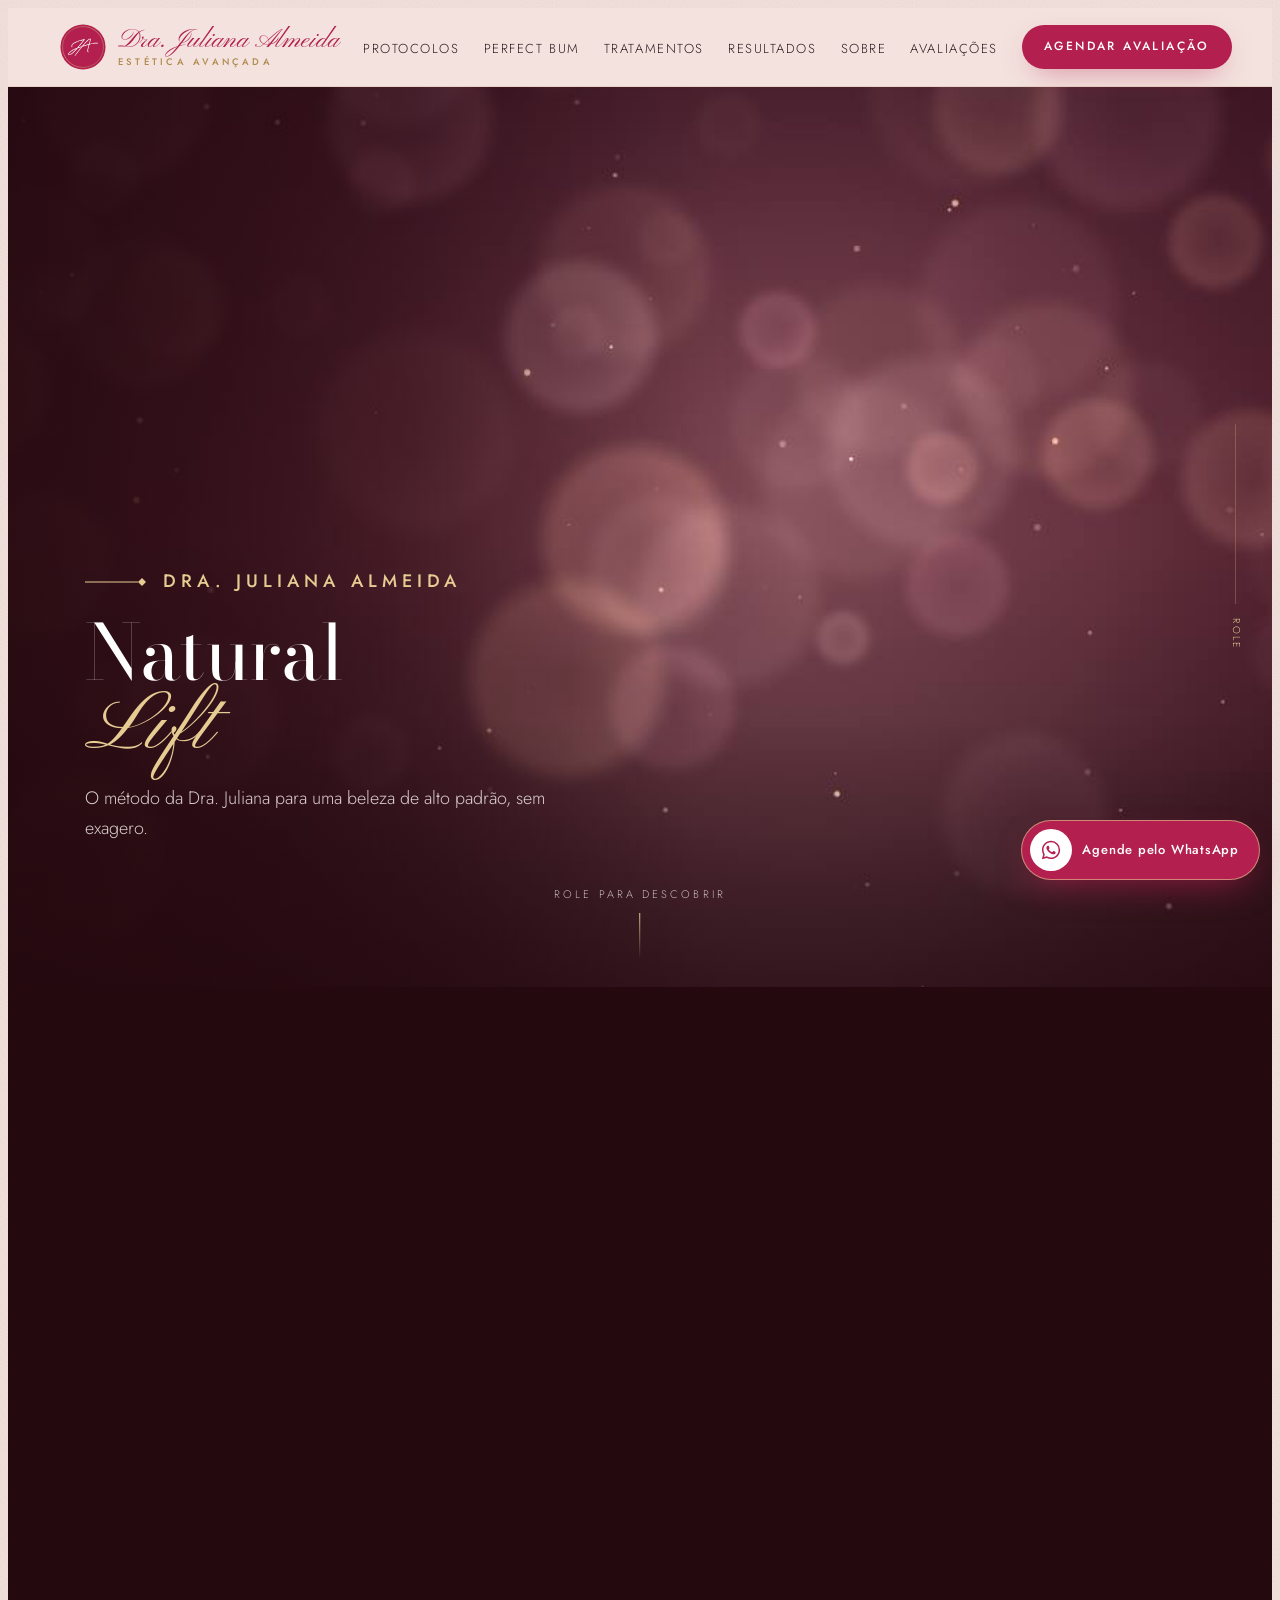
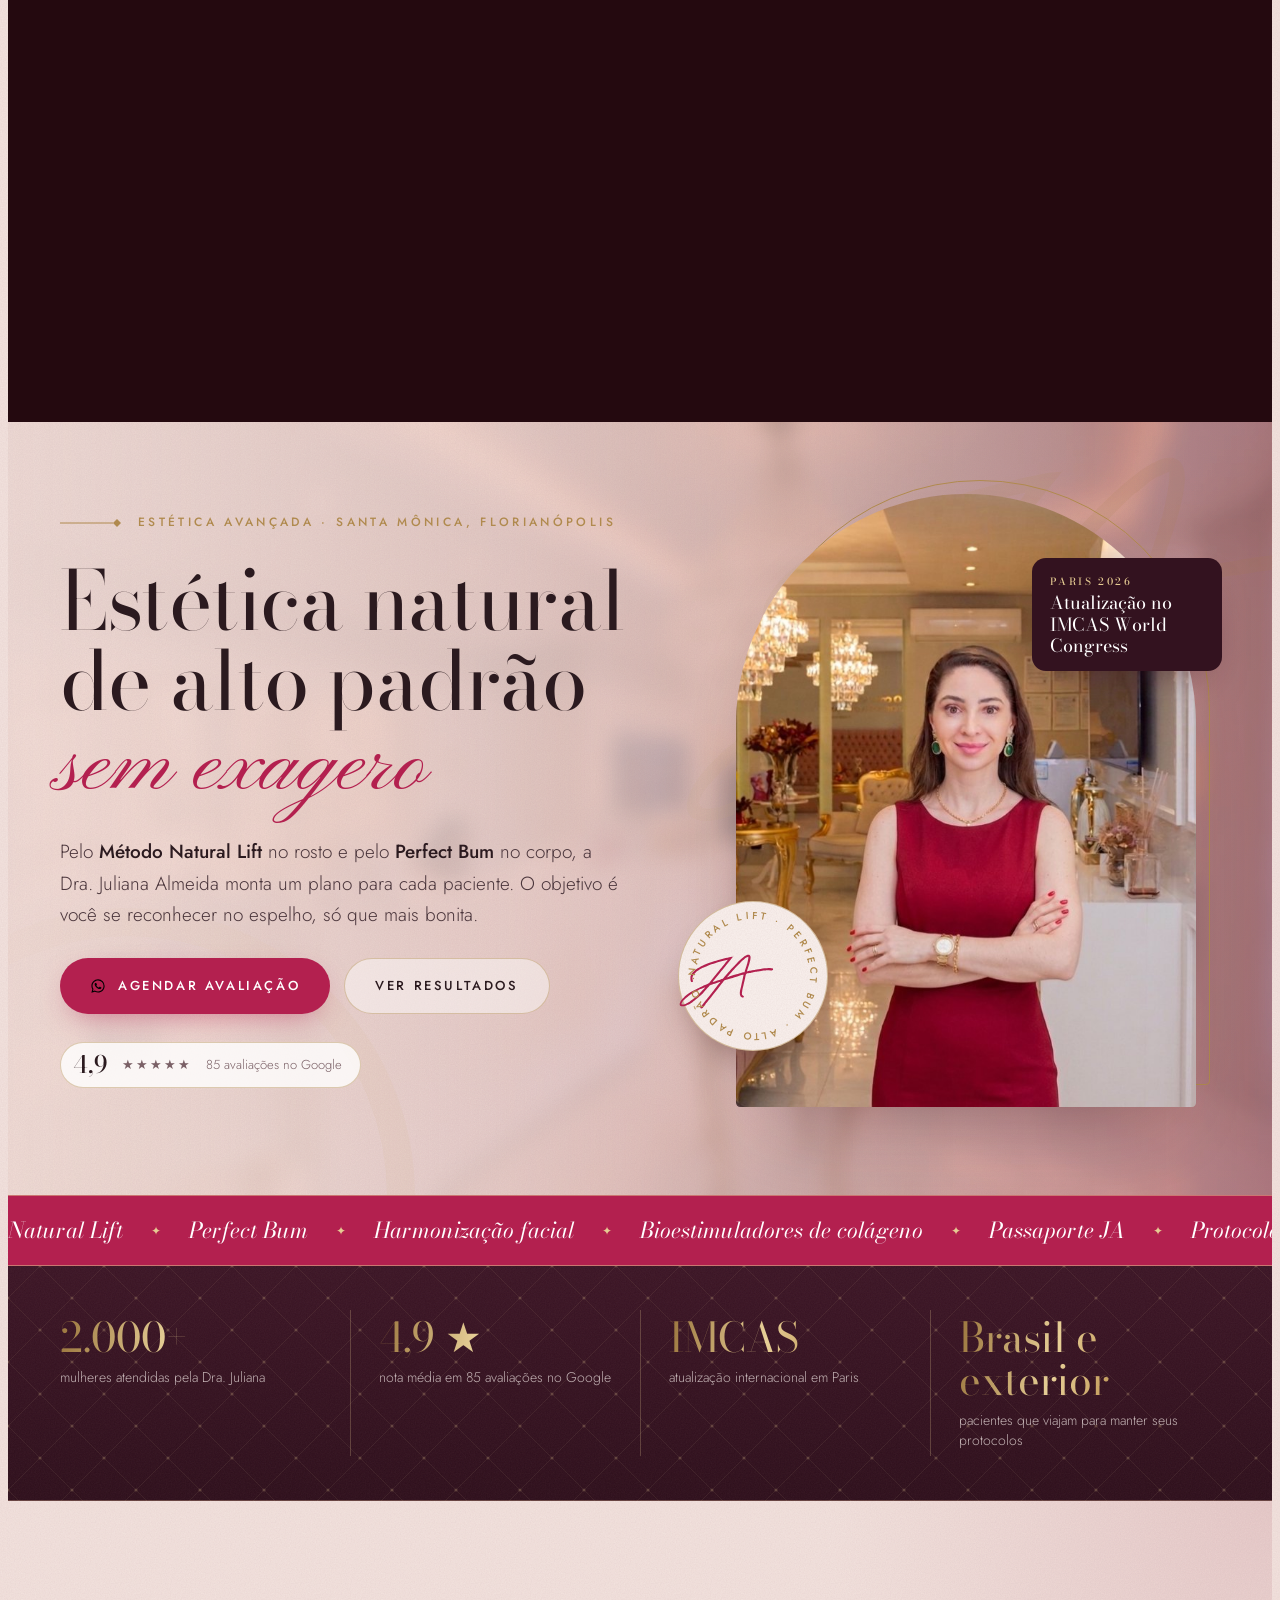
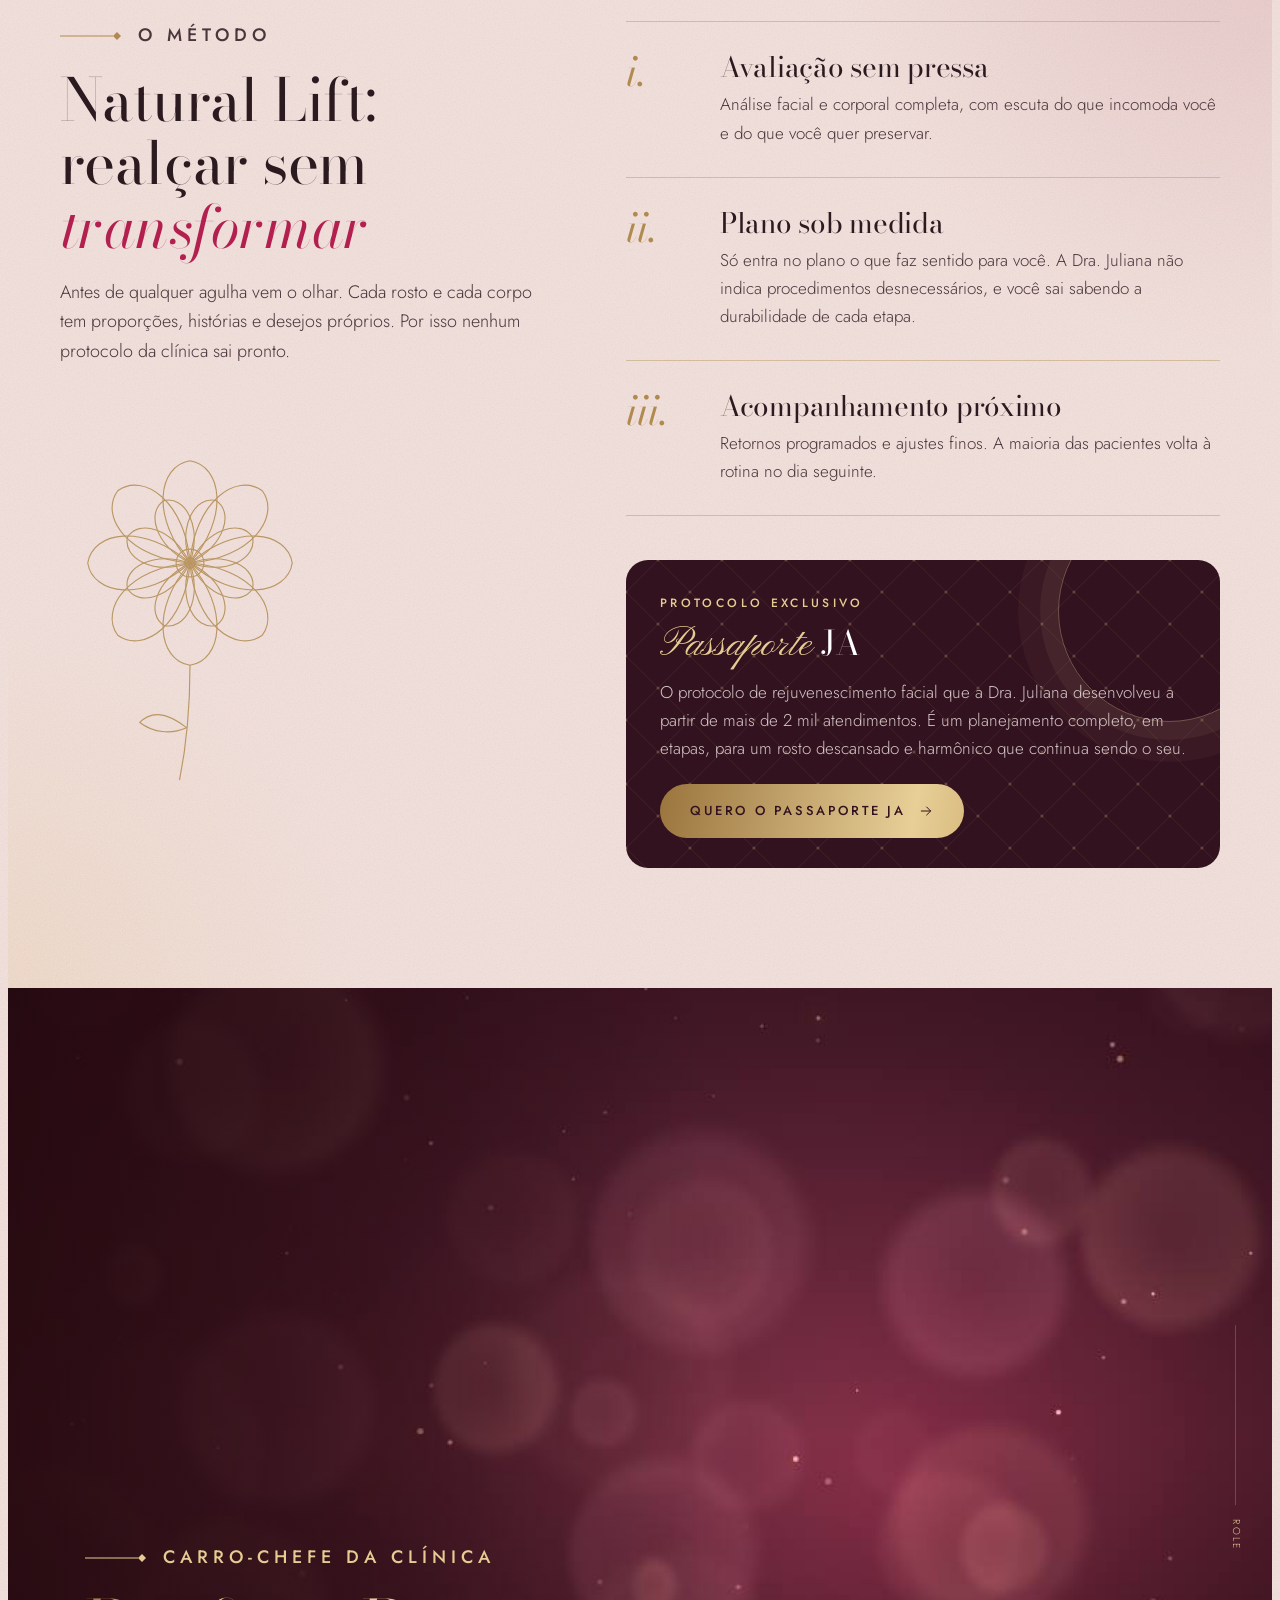
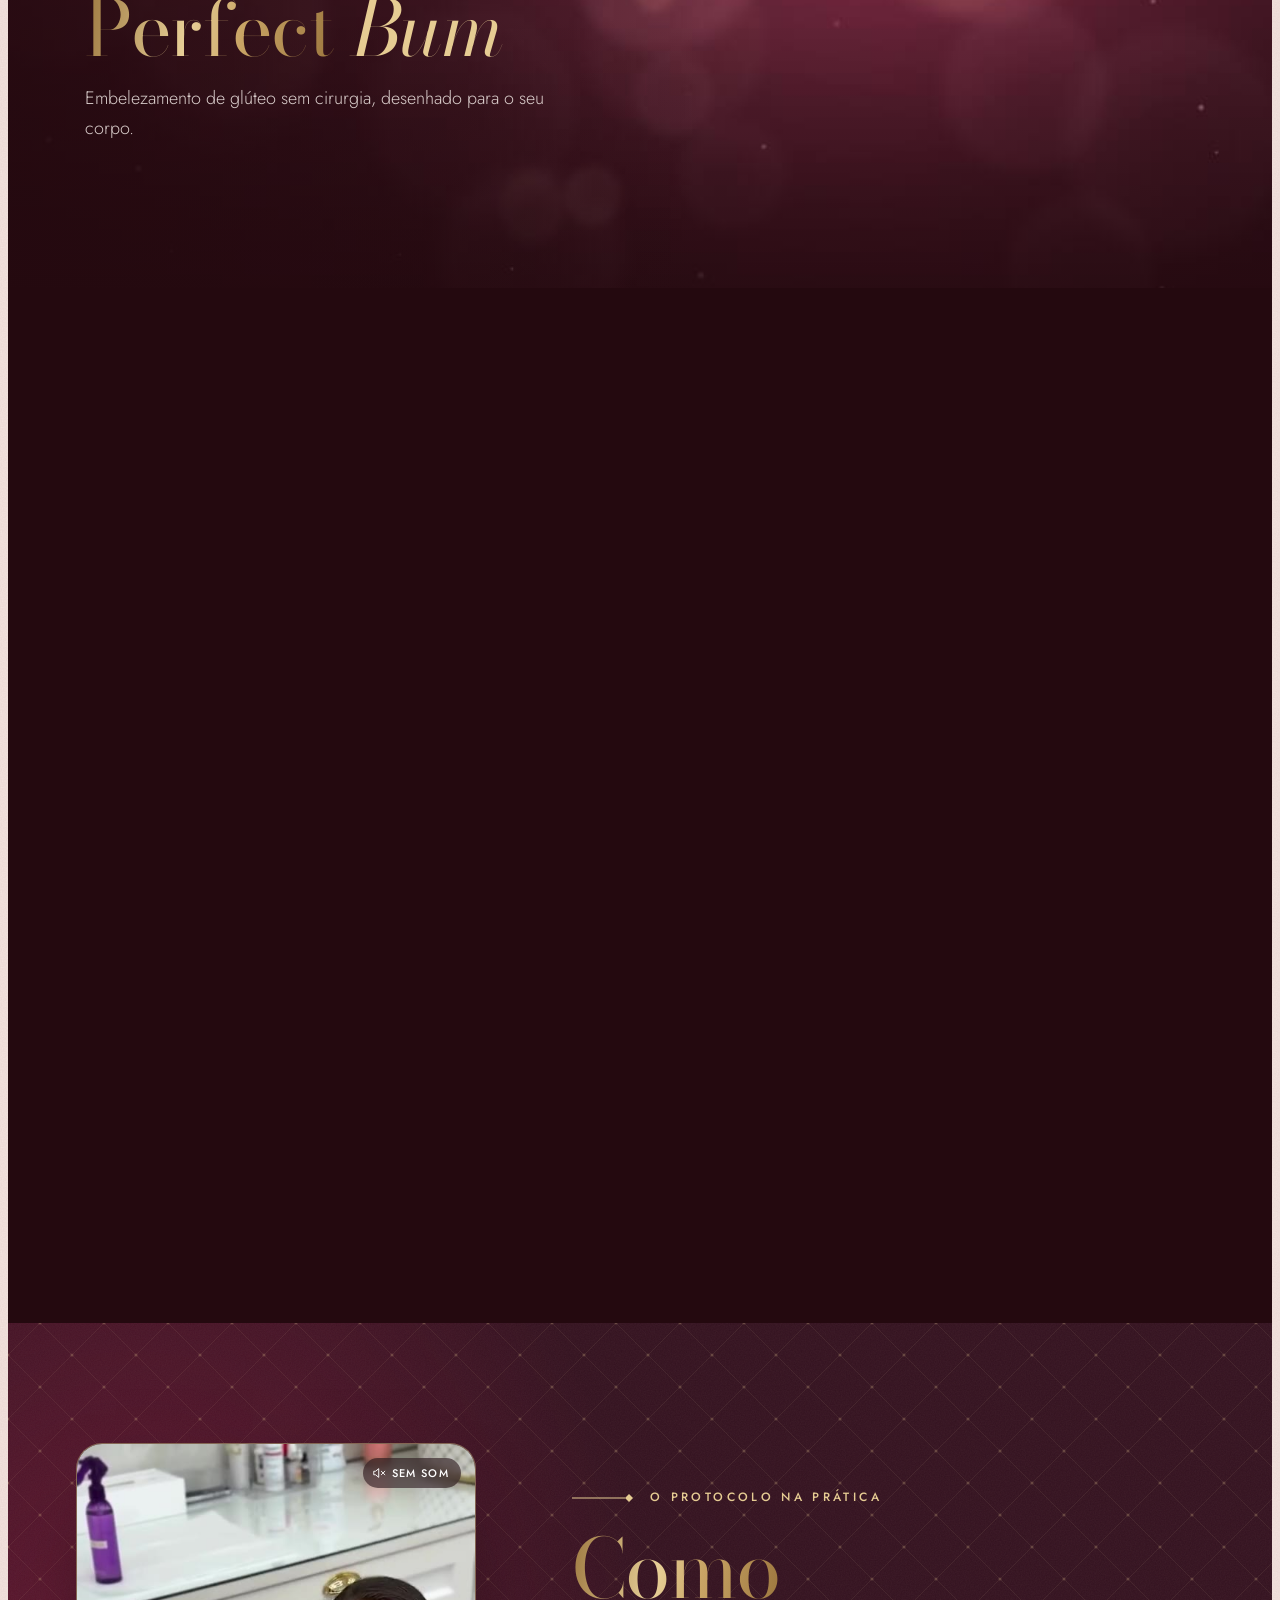
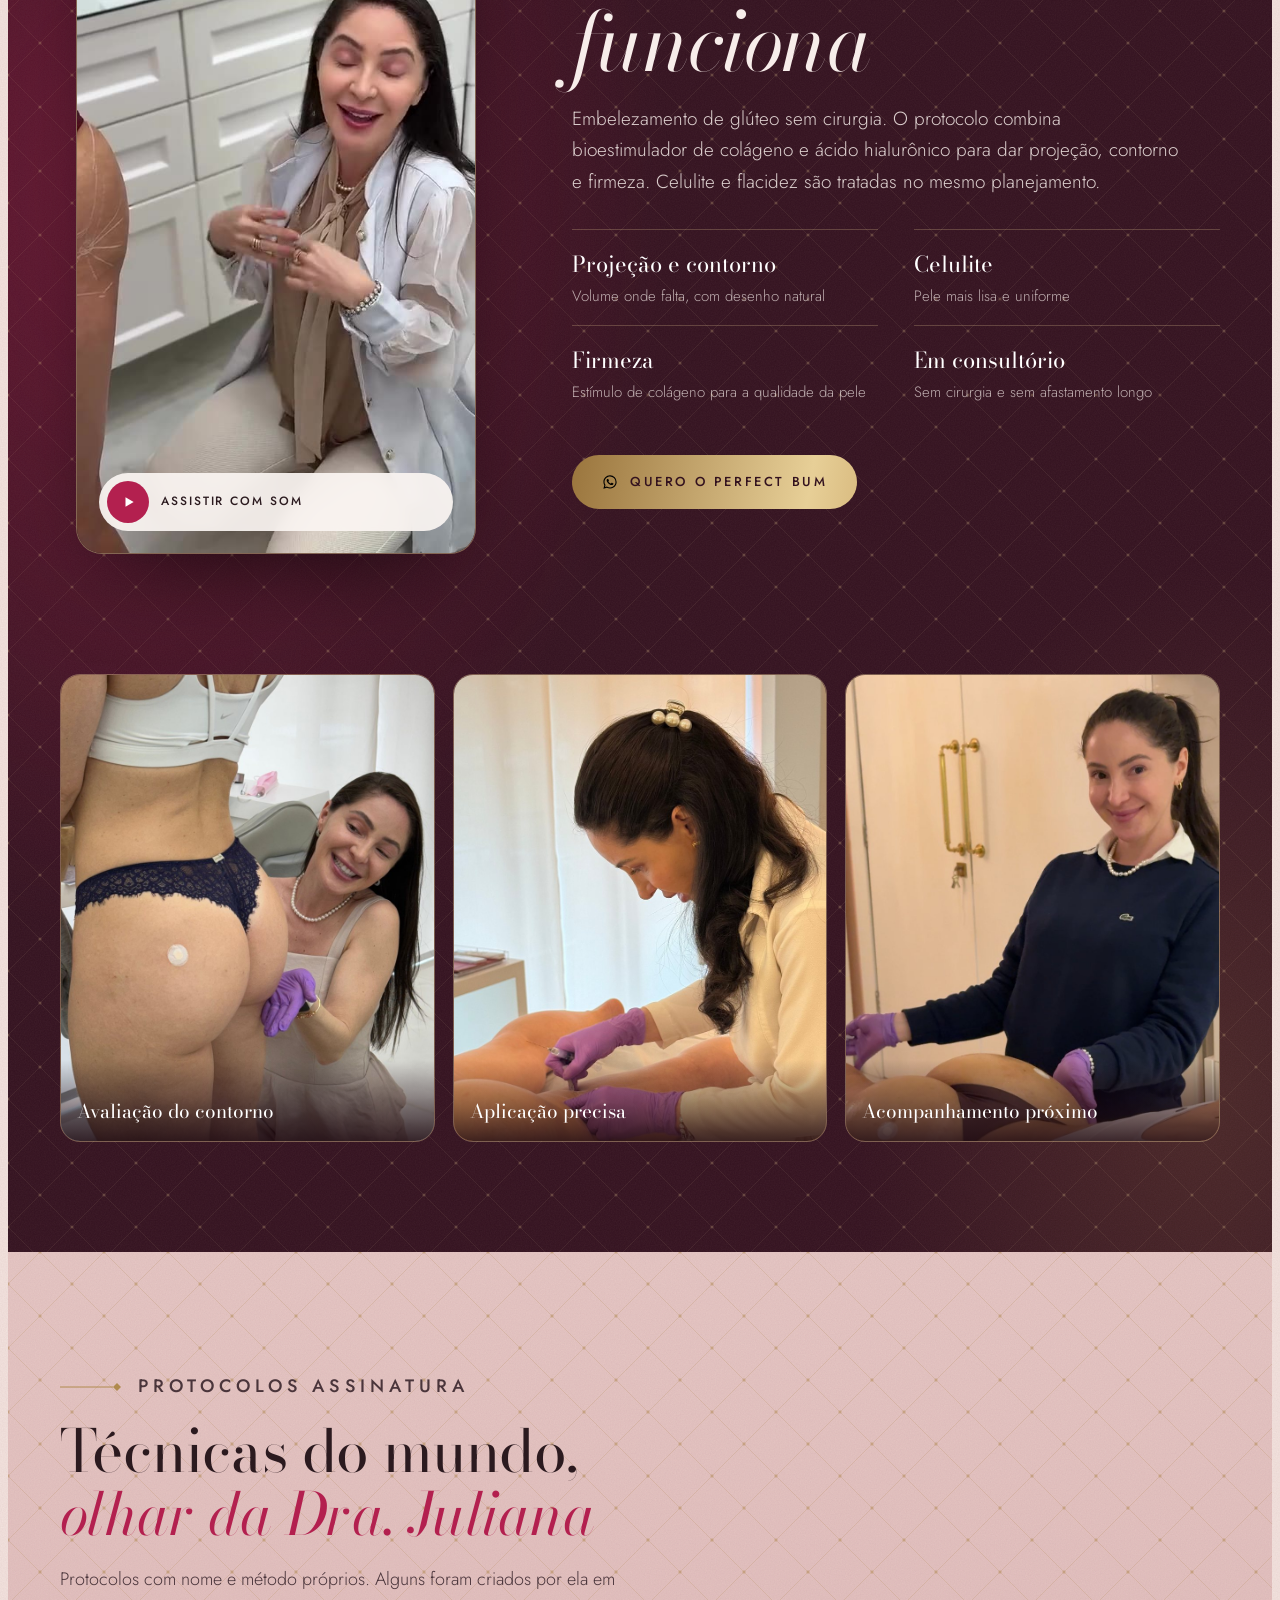
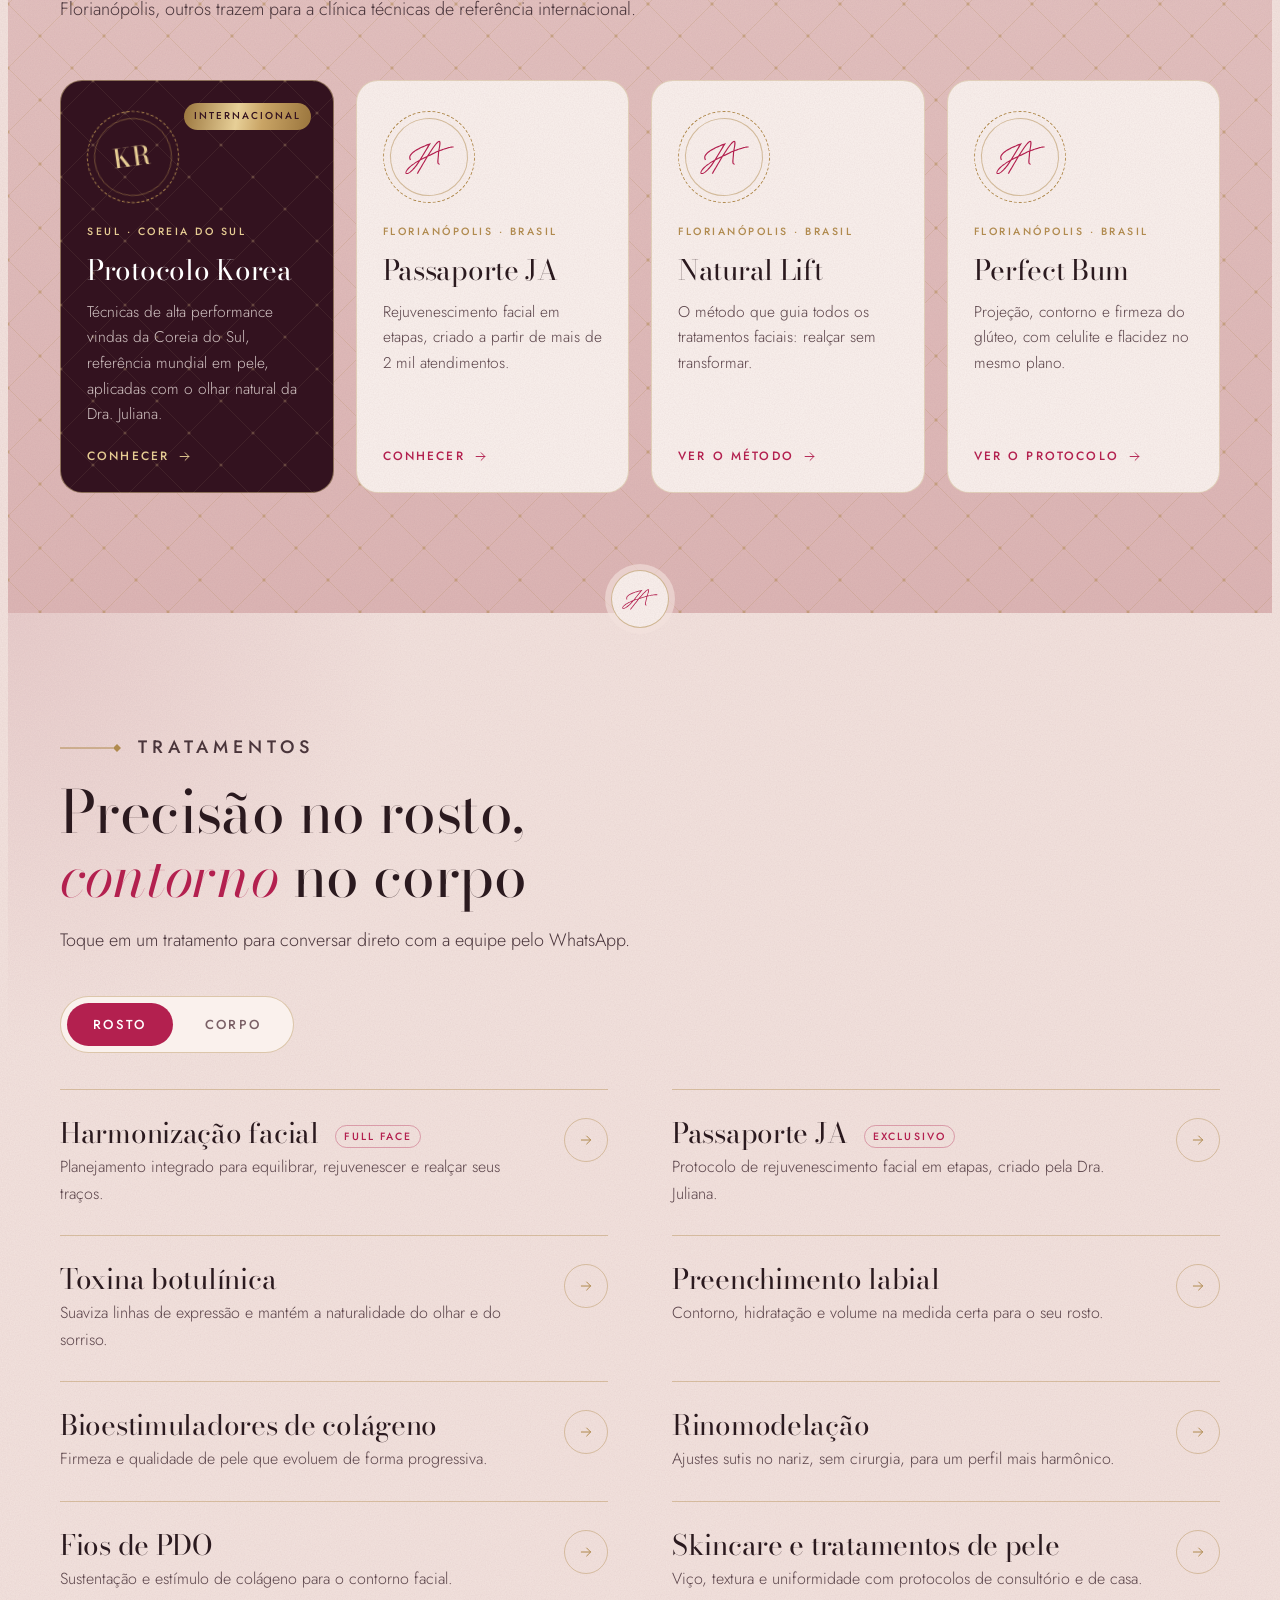
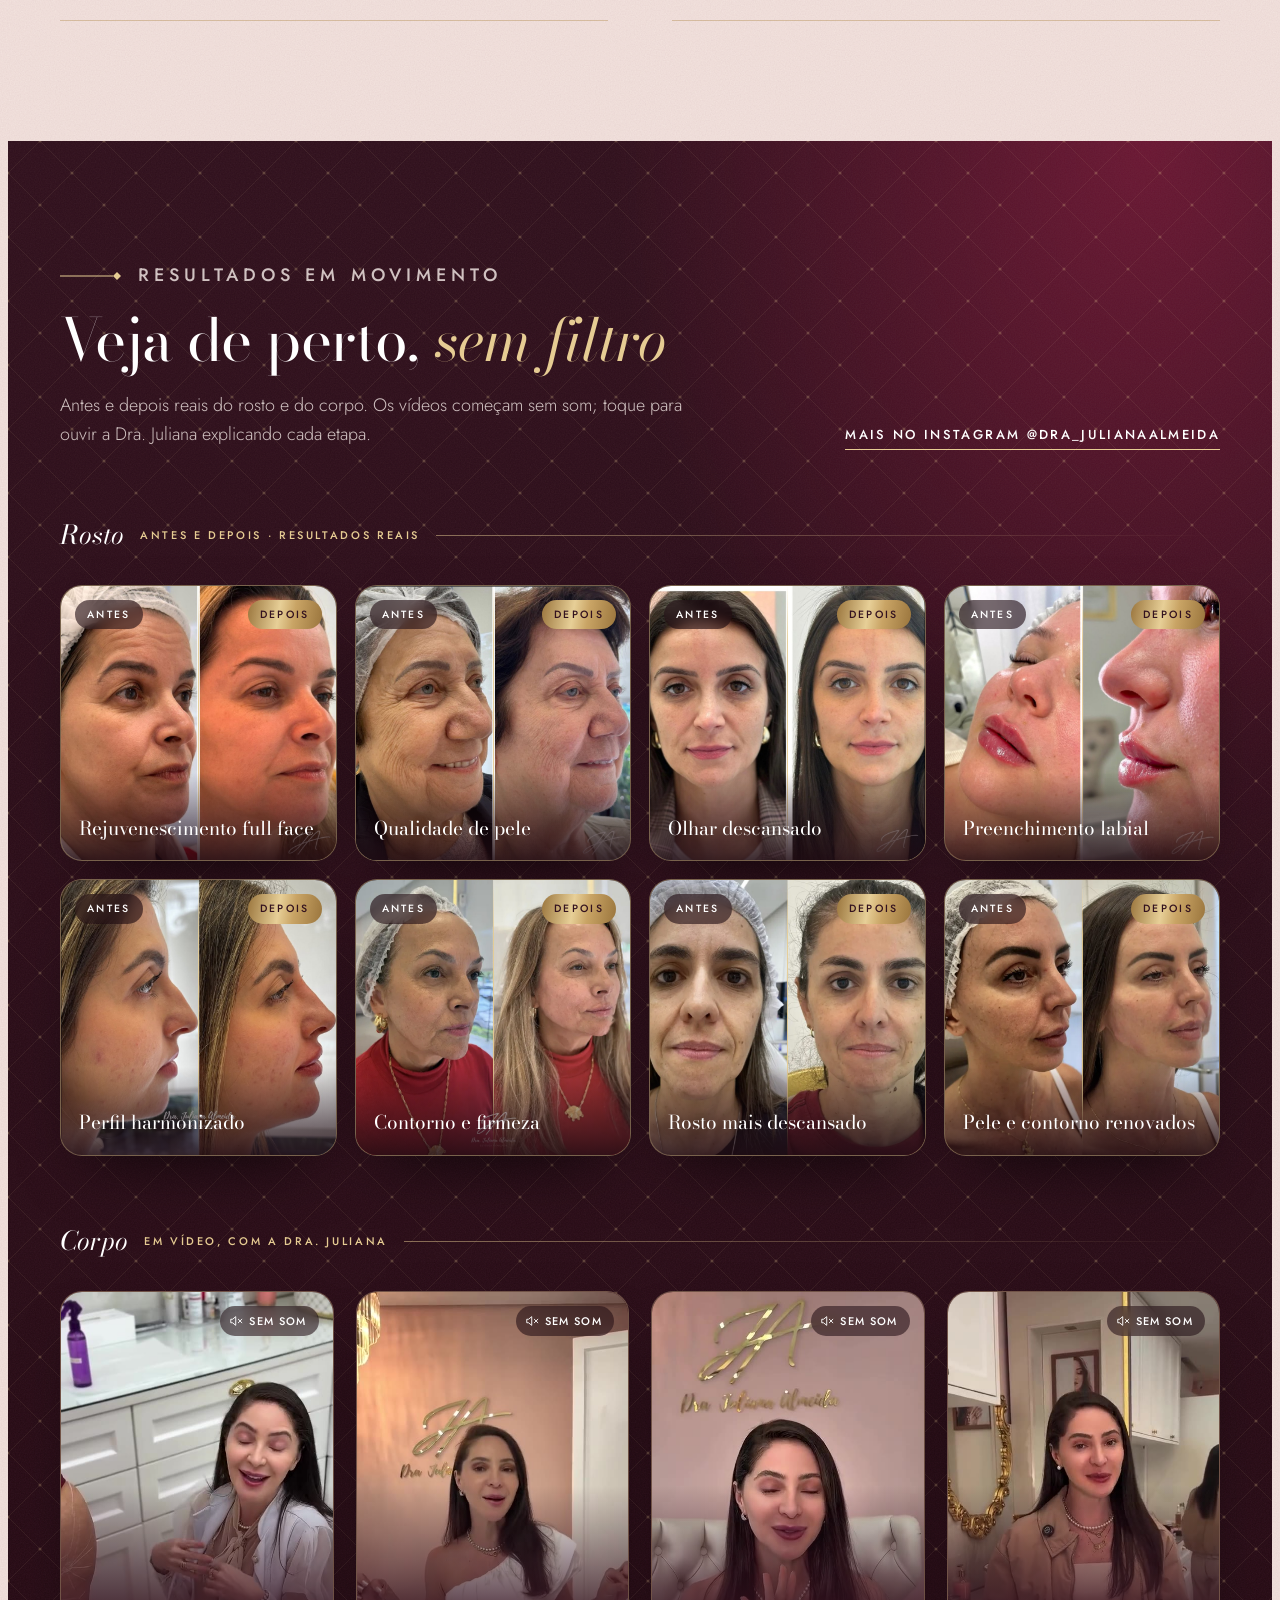
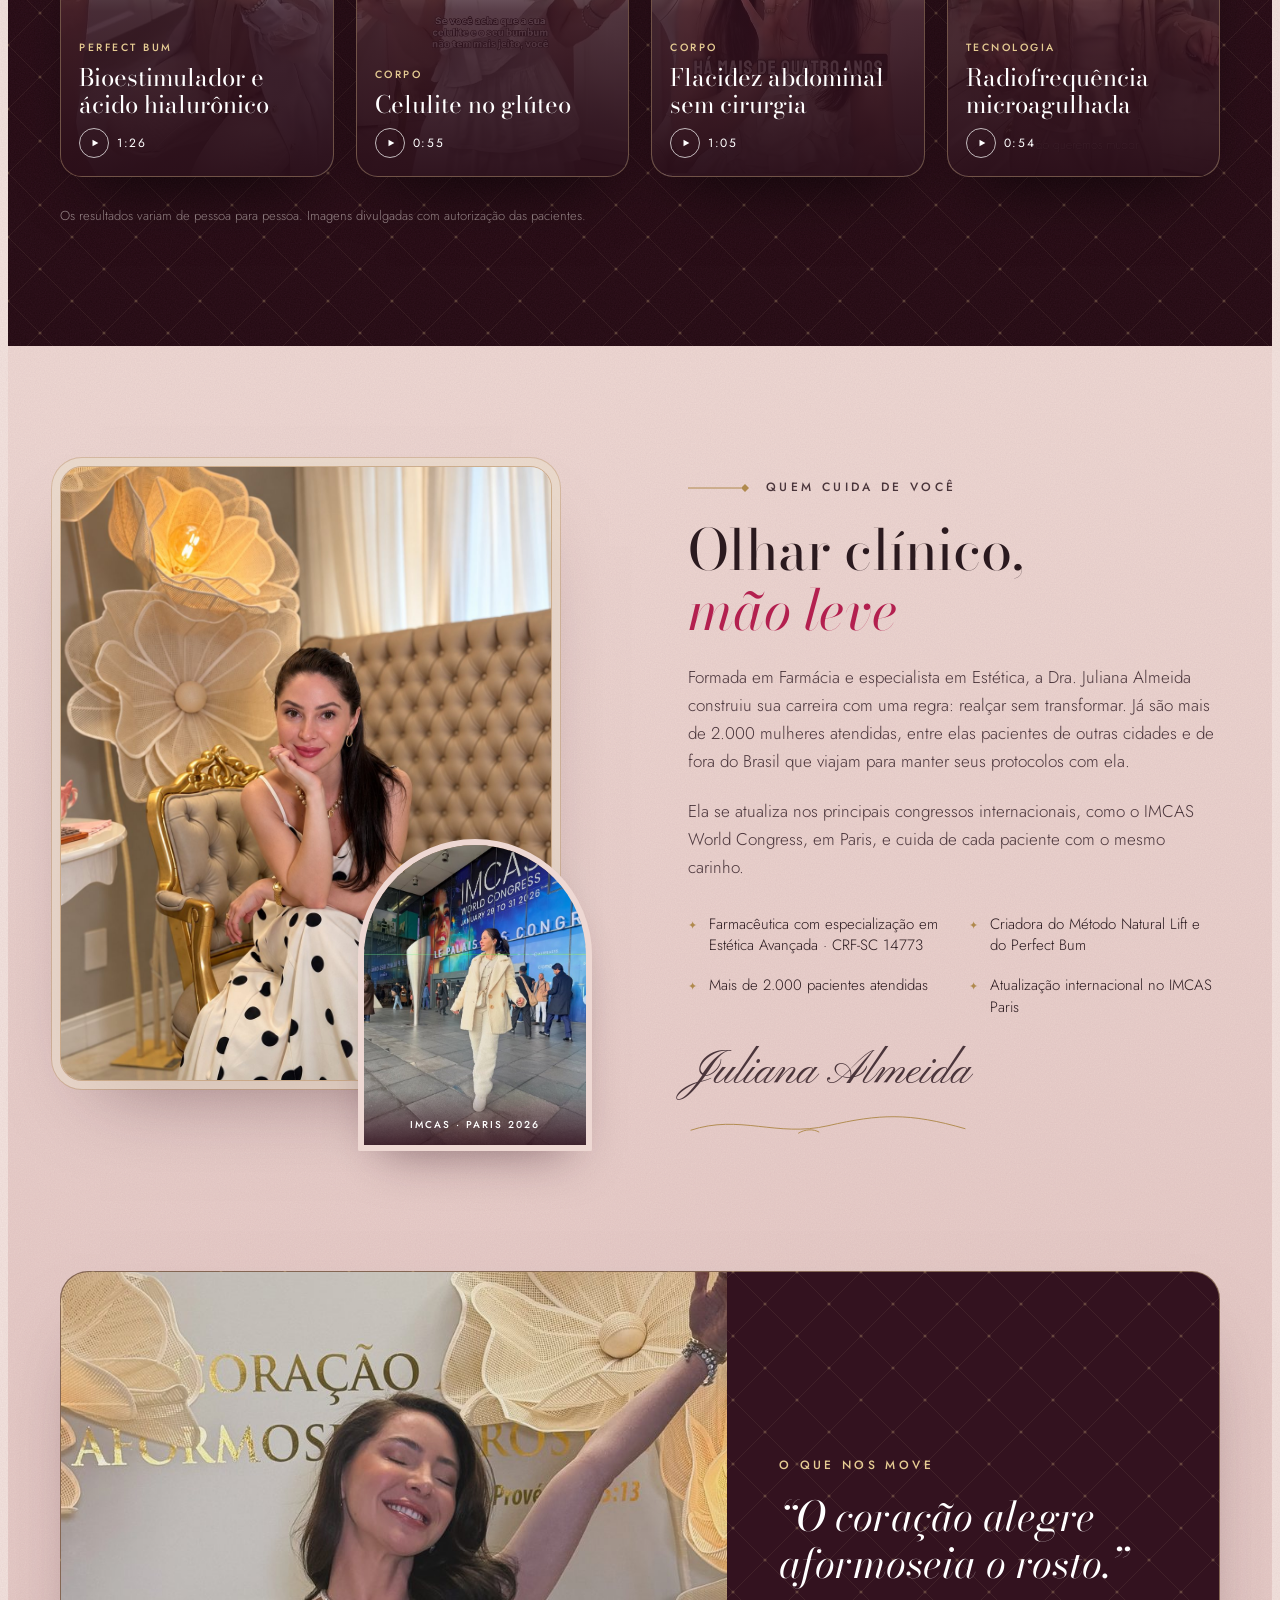
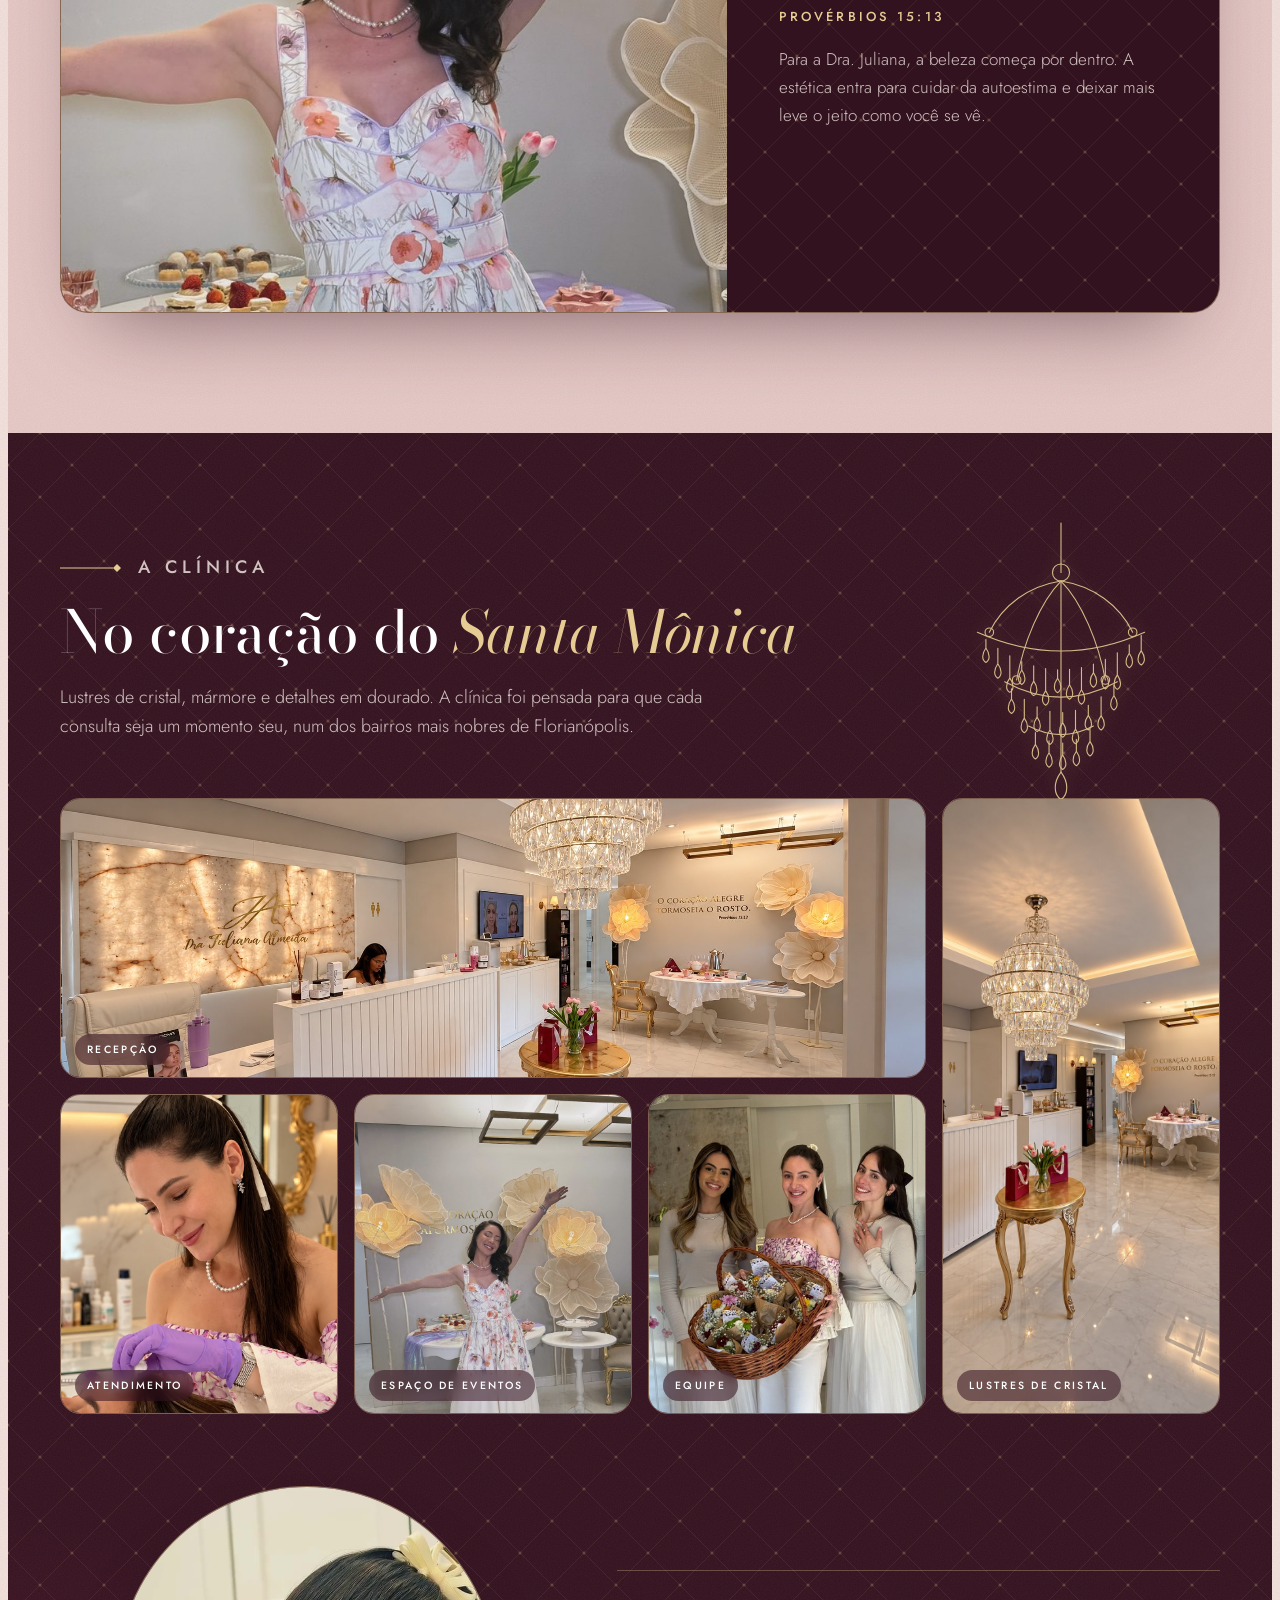
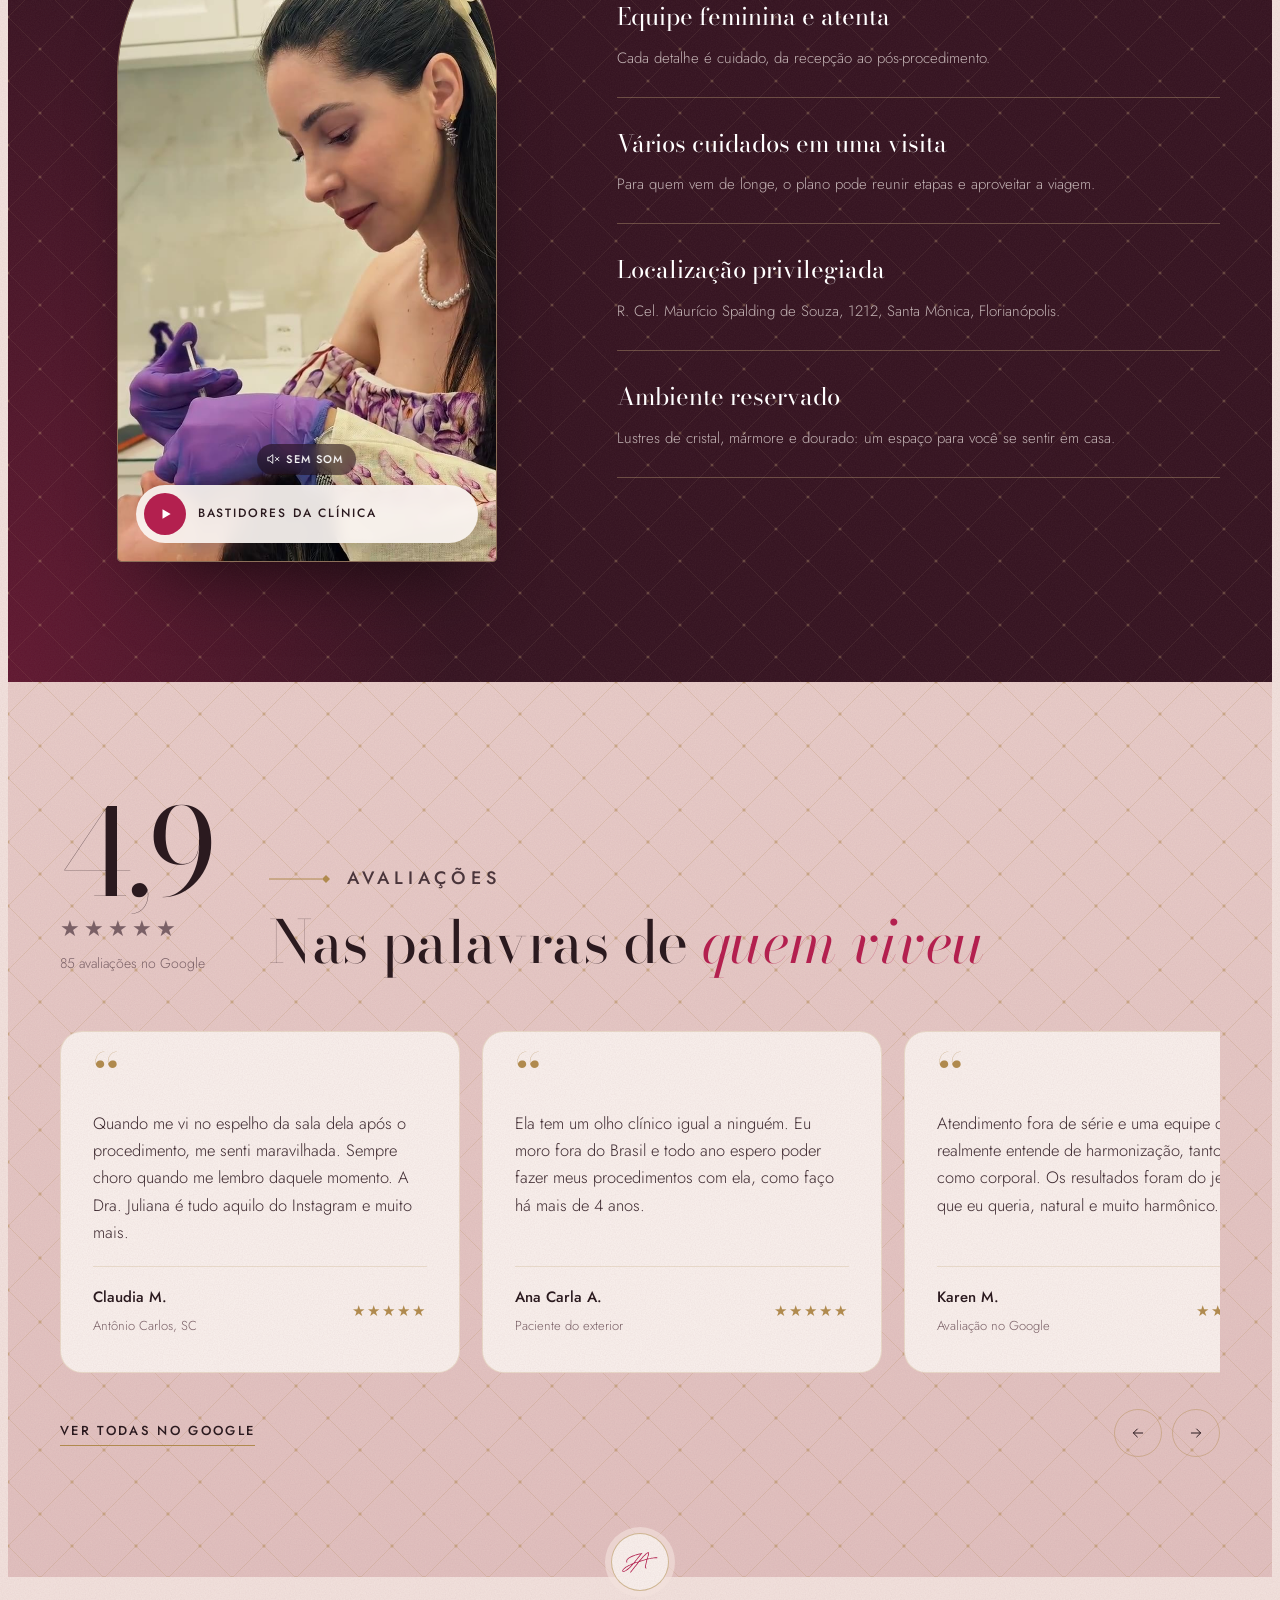
==== index.html @ af315901 "Site Dra. Juliana Almeida — claude v1.9 Co-Authored-By: Claude Opus 5.5 <noreply@anthropic.com> Clau" ====
<!doctype html>
<html lang="pt-BR">
<head>
<meta charset="utf-8">
<meta name="viewport" content="width=device-width, initial-scale=1, viewport-fit=cover">
<meta name="theme-color" content="#B3204F">
<meta property="og:title" content="Dra. Juliana Almeida · Estética Avançada">
<meta property="og:description" content="Estética natural de alto padrão em Florianópolis. Método Natural Lift e Perfect Bum.">
<meta property="og:image" content="img/juliana-retrato.jpg">
<meta property="og:locale" content="pt_BR">
<link rel="icon" href="data:image/svg+xml,%3Csvg xmlns='http://www.w3.org/2000/svg' viewBox='0 0 100 100'%3E%3Ccircle cx='50' cy='50' r='50' fill='%23B3204F'/%3E%3Cg transform='translate%2818 31.4%29 scale%280.02316%29'%3E%3Cpath fill='%23fff' fill-rule='evenodd' d='M2743 429C2741 422 2736 424 2730 422C2724 420 2713 418 2705 416C2697 414 2692 414 2682 413C2672 412 2663 411 2644 411C2625 411 2592 412 2567 413C2542 414 2528 416 2496 419C2464 422 2416 428 2378 434C2340 440 2306 445 2266 452C2226 459 2176 468 2137 476C2098 484 2054 493 2031 498C2008 503 2006 504 1999 506C1992 508 1990 507 1988 507C1986 507 1986 505 1986 504C1986 503 1984 509 1986 500C1988 491 1987 486 1997 452C2007 418 2036 334 2048 296C2060 258 2064 244 2069 222C2074 200 2078 185 2081 167C2084 149 2086 128 2087 116C2088 104 2088 103 2087 96C2086 89 2086 79 2084 72C2082 65 2080 58 2078 53C2076 48 2074 45 2071 41C2068 37 2062 31 2057 28C2052 25 2047 23 2043 22C2039 21 2040 20 2034 20C2028 20 2016 20 2010 21C2004 22 2004 22 1997 24C1990 26 1978 30 1968 35C1958 40 1948 45 1938 51C1928 57 1920 62 1910 69C1900 76 1888 85 1876 94C1864 103 1857 108 1839 124C1821 140 1792 165 1766 190C1740 215 1720 235 1682 274C1644 313 1606 352 1540 426C1474 500 1329 667 1284 717C1239 767 1280 721 1268 725C1256 729 1232 736 1212 743C1192 750 1173 758 1145 767C1117 776 1070 792 1045 800C1020 808 1002 812 993 814C984 816 991 813 990 812C989 811 988 812 989 809C990 806 985 809 995 796C1005 783 952 850 1049 731C1146 612 1488 190 1575 81C1662 -28 1579 79 1574 79C1569 79 1563 78 1545 80C1527 82 1498 86 1467 92C1436 98 1396 108 1361 116C1326 124 1292 134 1256 143C1220 152 1186 162 1147 173C1108 184 1058 199 1019 212C980 225 942 238 910 249C878 260 856 269 830 279C804 289 784 297 757 309C730 321 694 338 668 350C642 362 622 374 603 384C584 394 572 402 557 411C542 420 529 428 514 439C499 450 479 464 466 475C453 486 446 492 435 502C424 512 411 526 402 536C393 546 386 555 379 565C372 575 366 585 360 595C354 605 348 619 345 627C342 635 341 638 339 645C337 652 335 656 334 670C333 684 333 715 333 729C333 743 335 748 336 756C337 764 338 772 340 779C342 786 343 792 345 797C347 802 350 807 352 810C354 813 356 814 358 816C360 818 363 819 367 820C371 821 376 821 381 820C386 819 393 816 397 814C401 812 402 810 404 805C406 800 408 800 406 787C404 774 396 742 394 726C392 710 393 698 394 688C395 678 396 673 398 666C400 659 401 654 405 645C409 636 418 618 424 609C430 600 434 595 439 588C444 581 447 578 456 568C465 558 481 543 494 531C507 519 519 510 535 498C551 486 570 473 590 461C610 449 637 434 655 424C673 414 680 411 696 403C712 395 730 386 754 376C778 366 808 352 840 340C872 328 906 314 945 301C984 288 1033 272 1073 259C1113 246 1148 236 1185 226C1222 216 1258 206 1297 196C1336 186 1395 172 1416 167C1437 162 1420 167 1421 167C1422 167 1426 164 1423 169C1420 174 1417 180 1401 200C1385 220 1381 227 1328 292C1275 357 1156 501 1084 589C1012 677 932 779 897 822C862 865 880 841 873 848C866 855 863 857 856 862C849 867 851 867 831 876C811 885 761 904 736 915C711 926 715 926 683 941C651 956 584 986 543 1005C502 1024 473 1038 440 1056C407 1074 368 1096 343 1111C318 1126 304 1136 288 1147C272 1158 264 1164 248 1176C232 1188 208 1208 192 1221C176 1234 170 1240 155 1254C140 1268 117 1291 102 1308C87 1325 73 1343 63 1357C53 1371 48 1379 42 1391C36 1403 30 1418 26 1428C22 1438 22 1444 21 1449C20 1454 20 1456 20 1461C20 1466 20 1472 21 1477C22 1482 24 1486 25 1490C26 1494 28 1496 30 1499C32 1502 36 1506 39 1509C42 1512 45 1514 49 1516C53 1518 56 1520 63 1522C70 1524 80 1526 91 1527C102 1528 118 1527 131 1525C144 1523 157 1520 172 1516C187 1512 205 1506 219 1500C233 1494 240 1492 258 1483C276 1474 302 1461 324 1448C346 1435 370 1420 392 1405C414 1390 429 1380 454 1360C479 1340 510 1314 543 1286C576 1258 624 1215 651 1190C678 1165 690 1154 704 1138C718 1122 726 1110 738 1096C750 1082 754 1080 779 1052C804 1024 868 952 889 928C910 904 900 915 906 911C912 907 913 906 924 902C935 898 938 900 970 889C1002 878 1082 850 1118 838C1154 826 1173 821 1187 817C1201 813 1197 814 1200 814C1203 814 1202 814 1203 815C1204 816 1206 816 1204 819C1202 822 1202 823 1194 833C1186 843 1187 840 1157 878C1127 916 1041 1027 1012 1064C983 1101 998 1080 983 1099C968 1118 983 1102 925 1175C867 1248 686 1476 636 1540C586 1604 629 1553 627 1558C625 1563 626 1564 626 1568C626 1572 628 1577 630 1580C632 1583 632 1583 635 1585C638 1587 645 1589 649 1590C653 1591 653 1591 657 1590C661 1589 667 1588 671 1586C675 1584 679 1582 683 1579C687 1576 682 1584 697 1565C712 1546 748 1497 774 1464C800 1431 768 1474 852 1367C936 1260 1205 918 1281 821C1357 724 1302 792 1308 784C1314 776 1314 777 1318 774C1322 771 1325 769 1335 766C1345 763 1305 776 1376 754C1447 732 1682 655 1759 631C1836 607 1815 615 1835 610C1855 605 1871 603 1879 602C1887 601 1882 603 1883 604C1884 605 1885 602 1884 609C1883 616 1881 618 1875 647C1869 676 1856 746 1848 781C1840 816 1836 828 1830 854C1824 880 1819 908 1812 939C1805 970 1792 1017 1786 1043C1780 1069 1779 1081 1777 1095C1775 1109 1774 1119 1774 1129C1774 1139 1774 1146 1774 1155C1774 1164 1775 1173 1777 1182C1779 1191 1782 1202 1785 1210C1788 1218 1790 1222 1795 1229C1800 1236 1808 1245 1814 1250C1820 1255 1824 1258 1828 1261C1832 1264 1832 1264 1837 1266C1842 1268 1850 1270 1855 1271C1860 1272 1861 1272 1865 1271C1869 1270 1875 1269 1878 1268C1881 1267 1883 1265 1885 1263C1887 1261 1888 1257 1889 1254C1890 1251 1891 1249 1891 1246C1891 1243 1892 1239 1891 1235C1890 1231 1890 1228 1884 1224C1878 1220 1865 1214 1858 1208C1851 1202 1846 1196 1843 1191C1840 1186 1839 1184 1838 1179C1837 1174 1835 1168 1835 1160C1835 1152 1836 1136 1837 1128C1838 1120 1839 1121 1841 1110C1843 1099 1845 1076 1847 1063C1849 1050 1842 1078 1853 1030C1864 982 1898 840 1913 773C1928 706 1936 659 1942 631C1948 603 1947 611 1950 604C1953 597 1955 593 1958 589C1961 585 1963 582 1967 579C1971 576 1975 573 1980 571C1985 569 1976 570 1997 565C2018 560 2080 550 2108 544C2136 538 2136 536 2166 530C2196 524 2267 512 2289 508C2311 504 2279 510 2296 508C2313 506 2363 497 2391 493C2419 489 2441 486 2464 484C2487 482 2488 479 2529 478C2570 477 2675 479 2708 478C2741 477 2720 475 2725 473C2730 471 2737 468 2740 466C2743 464 2742 469 2743 463C2744 457 2745 436 2743 429ZM759 978C760 979 774 964 756 984C738 1004 682 1064 653 1095C624 1126 599 1150 580 1169C561 1188 555 1194 538 1209C521 1224 496 1247 478 1262C460 1277 458 1280 431 1300C404 1320 341 1366 316 1385C291 1404 291 1403 279 1411C267 1419 259 1424 246 1431C233 1438 216 1446 203 1452C190 1458 178 1462 165 1466C152 1470 136 1474 125 1475C114 1476 104 1476 97 1475C90 1474 88 1473 85 1471C82 1469 79 1467 77 1464C75 1461 74 1458 73 1455C72 1452 72 1449 73 1444C74 1439 75 1434 79 1426C83 1418 89 1408 96 1398C103 1388 110 1379 122 1366C134 1353 155 1330 168 1318C181 1306 184 1303 198 1291C212 1279 238 1258 255 1245C272 1232 284 1223 300 1212C316 1201 331 1190 351 1177C371 1164 399 1146 422 1132C445 1118 464 1107 487 1094C510 1081 539 1066 562 1054C585 1042 604 1034 625 1024C646 1014 669 1005 690 997C711 989 742 980 753 977C764 974 758 977 759 978ZM2023 82C2023 88 2023 104 2022 114C2021 124 2022 122 2019 140C2016 158 2010 193 2004 220C1998 247 1990 274 1983 300C1976 326 1968 349 1959 378C1950 407 1933 453 1926 475C1919 497 1919 501 1917 509C1915 517 1916 520 1915 524C1914 528 1918 528 1912 530C1906 532 1894 532 1877 536C1860 540 1841 544 1808 554C1775 564 1739 574 1677 593C1615 612 1482 654 1437 668C1392 682 1415 674 1410 675C1405 676 1406 674 1406 672C1406 670 1406 670 1412 663C1418 656 1427 650 1442 633C1457 616 1484 587 1503 564C1522 541 1539 520 1559 497C1579 474 1592 460 1621 429C1650 398 1692 355 1732 314C1772 273 1834 211 1861 185C1888 159 1881 170 1896 158C1911 146 1931 125 1951 112C1971 99 2005 85 2017 80C2029 75 2020 80 2021 80C2022 80 2023 76 2023 82Z'/%3E%3C/g%3E%3C/svg%3E">
<script type="application/ld+json">{"@context":"https://schema.org","@type":"BeautySalon","name":"Dra. Juliana Almeida - Estética Avançada","address":{"@type":"PostalAddress","streetAddress":"R. Cel. Maurício Spalding de Souza, 1212","addressLocality":"Florianópolis","addressRegion":"SC","postalCode":"88035-110","addressCountry":"BR"},"telephone":"+55 48 99979-5245","aggregateRating":{"@type":"AggregateRating","ratingValue":"4.9","reviewCount":"85"},"sameAs":["https://www.instagram.com/dra_julianaalmeida/"]}</script>
<title>Dra. Juliana Almeida</title>
<meta name="description" content="Estética avançada e harmonização em Florianópolis. Método Natural Lift e Perfect Bum com a Dra. Juliana Almeida, no Santa Mônica. Resultados naturais, sem exagero.">
<link rel="preconnect" href="https://fonts.googleapis.com">
<link rel="preconnect" href="https://fonts.gstatic.com" crossorigin>
<link rel="stylesheet" href="https://fonts.googleapis.com/css2?family=Bodoni+Moda:ital,opsz,wght@0,6..96,400;0,6..96,500;1,6..96,400;1,6..96,500&family=Jost:wght@300;400;500&family=Pinyon+Script&display=swap">
<style>
/* Layout: maison de beauté — marfim e rosa-pó como papel, framboesa do logo como assinatura, dourado só em fios, selos e números. Fotos em arco, como um espelho da clínica. */
:root{
  --ivory:#F3E3DE;
  --paper:#FAF1ED;
  --blush:#EBD2CE;
  --rosewood:#E2C1BF;
  --petal:#D9AEB1;
  --wine-3:#24090F;
  --raspberry:#B3204F;
  --wine:#33121F;
  --wine-2:#4A1B2D;
  --ink:#2B1A1F;
  --muted:#7A6066;
  --gold:#B08A4E;
  --gold-hi:#E6CC93;
  --gold-grad:linear-gradient(100deg,#9A753D 0%,#E7CF97 42%,#C9A465 62%,#9A753D 100%);
  --line:rgba(176,138,78,.42);
  --noise:url("data:image/svg+xml,%3Csvg xmlns='http://www.w3.org/2000/svg' width='180' height='180'%3E%3Cfilter id='n'%3E%3CfeTurbulence type='fractalNoise' baseFrequency='.8' numOctaves='3' stitchTiles='stitch'/%3E%3CfeColorMatrix values='0 0 0 0 .32 0 0 0 0 .16 0 0 0 0 .2 0 0 0 .11 0'/%3E%3C/filter%3E%3Crect width='100%25' height='100%25' filter='url(%23n)'/%3E%3C/svg%3E");
  --tuft:url("data:image/svg+xml,%3Csvg xmlns='http://www.w3.org/2000/svg' width='64' height='64'%3E%3Cg fill='none' stroke='%23B08A4E' stroke-opacity='.26' stroke-width='.8'%3E%3Cpath d='M0 32 32 0 64 32 32 64Z'/%3E%3C/g%3E%3Cg fill='%23B08A4E' fill-opacity='.42'%3E%3Ccircle cx='32' cy='0' r='1.7'/%3E%3Ccircle cx='0' cy='32' r='1.7'/%3E%3Ccircle cx='64' cy='32' r='1.7'/%3E%3Ccircle cx='32' cy='64' r='1.7'/%3E%3C/g%3E%3C/svg%3E");
  --tuft-dark:url("data:image/svg+xml,%3Csvg xmlns='http://www.w3.org/2000/svg' width='64' height='64'%3E%3Cg fill='none' stroke='%23E6CC93' stroke-opacity='.10' stroke-width='.8'%3E%3Cpath d='M0 32 32 0 64 32 32 64Z'/%3E%3C/g%3E%3Cg fill='%23E6CC93' fill-opacity='.22'%3E%3Ccircle cx='32' cy='0' r='1.6'/%3E%3Ccircle cx='0' cy='32' r='1.6'/%3E%3Ccircle cx='64' cy='32' r='1.6'/%3E%3Ccircle cx='32' cy='64' r='1.6'/%3E%3C/g%3E%3C/svg%3E");
  --rule:url("data:image/svg+xml,%3Csvg xmlns='http://www.w3.org/2000/svg' width='64' height='10'%3E%3Cpath d='M0 5h50' stroke='%23B08A4E' stroke-width='1'/%3E%3Cpath d='M57 1l4 4-4 4-4-4z' fill='%23B08A4E'/%3E%3Cpath d='M50 5h3' stroke='%23B08A4E'/%3E%3C/svg%3E");
  --rule-dark:url("data:image/svg+xml,%3Csvg xmlns='http://www.w3.org/2000/svg' width='64' height='10'%3E%3Cpath d='M0 5h50' stroke='%23E6CC93' stroke-width='1'/%3E%3Cpath d='M57 1l4 4-4 4-4-4z' fill='%23E6CC93'/%3E%3Cpath d='M50 5h3' stroke='%23E6CC93'/%3E%3C/svg%3E");
  --display:"Bodoni Moda","Didot","Bodoni 72",Georgia,serif;
  --body:"Jost","Avenir Next","Helvetica Neue",Arial,sans-serif;
  --script:"Pinyon Script","Snell Roundhand","Apple Chancery",cursive;
  --gutter:max(20px, env(safe-area-inset-left, 0px));
  --gutter-r:max(20px, env(safe-area-inset-right, 0px));
  color-scheme:light;
}
*{box-sizing:border-box}
[hidden]{display:none!important}
html{scroll-behavior:smooth}
body{background:var(--noise),var(--ivory);color:var(--ink);font-family:var(--body);font-weight:300;font-size:17px;line-height:1.65;-webkit-font-smoothing:antialiased;overflow-x:hidden}
body::before{content:"";position:fixed;inset:0 0 auto;height:env(safe-area-inset-top,0px);z-index:60;background:var(--ivory)}
img,video{max-width:100%;display:block}
a{color:inherit}
h1,h2,h3{font-family:var(--display);font-weight:400;line-height:1.08;margin:0;text-wrap:balance;letter-spacing:-.01em}
p{margin:0}
em{font-style:italic}
.wrap{max-width:1200px;margin-inline:auto;padding-left:var(--gutter);padding-right:var(--gutter-r)}
.eyebrow{font-size:12px;letter-spacing:.28em;text-transform:uppercase;font-weight:500;color:var(--gold)}
.script{font-family:var(--script);font-weight:400;letter-spacing:0}
.gold-text{background:var(--gold-grad);-webkit-background-clip:text;background-clip:text;color:transparent}
.rule{display:flex;align-items:center;gap:14px}
.rule::before{content:"";width:64px;height:10px;flex:none;background:var(--rule) no-repeat}
:focus-visible{outline:2px solid var(--raspberry);outline-offset:3px}

.ja{display:block;height:auto;color:currentColor;overflow:visible}
.scrolly-loading .ja{width:120px;color:var(--gold-hi);animation:pulse 1.4s ease-in-out infinite}
.seal .ja{width:64%;color:var(--raspberry);margin-top:4px}
.stamp .ja{width:58%;color:var(--raspberry)}
.proto.featured .stamp .ja{color:var(--gold-hi)}
.orn span .ja{width:64%;color:var(--raspberry)}
.hero-mono .ja{width:100%;color:var(--gold)}

/* buttons */
.btn{display:inline-flex;align-items:center;gap:12px;padding:16px 30px;border-radius:999px;text-decoration:none;font-size:13px;letter-spacing:.2em;text-transform:uppercase;font-weight:500;transition:transform .25s ease,box-shadow .25s ease,background .25s ease;cursor:pointer;border:0;font-family:var(--body)}
.btn-primary{background:var(--raspberry);color:#fff;box-shadow:0 10px 30px -12px rgba(179,32,79,.6)}
.btn-primary:hover{transform:translateY(-2px);box-shadow:0 16px 36px -14px rgba(179,32,79,.7)}
.btn-ghost{color:var(--ink);border:1px solid var(--line);background:rgba(255,255,255,.45)}
.btn-ghost:hover{border-color:var(--gold);background:rgba(255,255,255,.5)}
.btn-gold{background:var(--gold-grad);color:var(--wine);background-size:200% 100%;background-position:0 0}
.btn-gold:hover{background-position:100% 0;transform:translateY(-2px)}
.btn svg{width:16px;height:16px;flex:none}

/* header */
.site-header{position:sticky;top:env(safe-area-inset-top,0px);z-index:50;background:rgba(243,227,222,.9);backdrop-filter:blur(14px);-webkit-backdrop-filter:blur(14px);border-bottom:1px solid rgba(176,138,78,.18)}
.nav{display:flex;align-items:center;justify-content:space-between;gap:24px;height:78px}
.brand{display:flex;align-items:center;gap:12px;text-decoration:none;flex:none}
.brand-badge{width:46px;height:46px;flex:none}
.brand-name{display:flex;flex-direction:column;line-height:1}
.brand-name .script{font-size:27px;color:var(--raspberry)}
.brand-name small{font-size:9.5px;letter-spacing:.34em;text-transform:uppercase;color:var(--gold);font-weight:500;margin-top:4px}
.nav-links{display:flex;gap:24px;white-space:nowrap;list-style:none;margin:0;padding:0}
.nav-links a{text-decoration:none;font-size:13px;letter-spacing:.12em;text-transform:uppercase;color:var(--ink);position:relative;padding-block:6px}
.nav-links a::after{content:"";position:absolute;left:0;right:0;bottom:0;height:1px;background:var(--gold);transform:scaleX(0);transition:transform .3s ease;transform-origin:left}
.nav-links a:hover::after{transform:scaleX(1)}
.nav .btn{padding:12px 22px;font-size:12px;white-space:nowrap;flex:none}
.menu-toggle{display:none;background:none;border:1px solid var(--line);border-radius:999px;width:46px;height:46px;cursor:pointer;color:var(--ink)}
.menu-toggle svg{width:20px;height:20px;margin:auto}
.mobile-menu{border-top:1px solid rgba(176,138,78,.18);background:var(--ivory)}
.mobile-menu ul{list-style:none;margin:0;padding:12px 0 24px}
.mobile-menu a{display:block;text-decoration:none;font-family:var(--display);font-size:26px;padding:10px 0;border-bottom:1px solid rgba(176,138,78,.15)}
.mobile-menu .btn{margin-top:20px;width:100%;justify-content:center}

/* hero */
.hero{position:relative;overflow:hidden;isolation:isolate;background:linear-gradient(115deg,#F1DCD7 0%,#E9C9C7 48%,#DDB0B4 100%)}
.hero::before{content:"";position:absolute;inset:0;z-index:-2;background:url("img/hero-bg.jpg") center 30%/cover no-repeat;opacity:.55;mix-blend-mode:multiply}
.hero::after{content:"";position:absolute;inset:0;z-index:-1;background:var(--noise),linear-gradient(90deg,rgba(243,224,219,.9) 0%,rgba(240,218,214,.7) 40%,rgba(226,190,190,.2) 72%,rgba(120,20,55,.18) 100%),radial-gradient(60% 50% at 0% 100%,rgba(230,204,147,.28),transparent 70%)}
.hero-mono{position:absolute;z-index:-1;right:-6%;top:4%;width:clamp(420px,52vw,860px);opacity:.16;pointer-events:none;user-select:none}
.hero-arc{position:absolute;z-index:-1;left:-140px;bottom:-260px;width:520px;height:520px;border-radius:50%;border:1px solid rgba(176,138,78,.45);box-shadow:0 0 0 26px rgba(176,138,78,.06),0 0 0 27px rgba(176,138,78,.28);pointer-events:none}
.hero-grid{display:grid;grid-template-columns:1.08fr .92fr;gap:56px;align-items:center;padding-block:72px 88px}
.hero-copy{min-width:0;display:flex;flex-direction:column;gap:28px}
.hero h1{font-size:clamp(46px,6.4vw,92px);line-height:.98}
.hero h1 .script{display:block;font-size:1.08em;color:var(--raspberry);line-height:.9;margin-top:.08em;margin-left:-.04em}
.hero-lead{font-size:19px;max-width:30em;color:#4a353b}
.hero-lead strong{font-weight:500;color:var(--ink)}
.hero-ctas{display:flex;flex-wrap:wrap;gap:14px}
.google-pill{display:inline-flex;align-items:center;gap:14px;padding:10px 18px 10px 12px;border:1px solid var(--line);border-radius:999px;background:rgba(255,255,255,.8);width:max-content;max-width:100%;text-decoration:none}
.google-pill b{font-family:var(--display);font-weight:500;font-size:24px;line-height:1}
.stars{color:var(--gold);letter-spacing:2px;font-size:15px}
.google-pill span{font-size:13px;color:var(--muted)}
.hero-figure{position:relative;justify-self:center;width:min(100%,460px)}
.arch{position:relative;aspect-ratio:3/4;border-radius:999px 999px 18px 18px;overflow:hidden;box-shadow:0 40px 80px -40px rgba(51,18,31,.45)}
.arch img{width:100%;height:100%;object-fit:cover;object-position:50% 20%}
.arch-frame{position:absolute;inset:-14px -14px 22px 14px;border:1px solid var(--gold);border-radius:999px 999px 18px 18px;pointer-events:none;z-index:-1}
.seal{position:absolute;left:-58px;bottom:56px;width:150px;height:150px;border-radius:50%;background:var(--noise),var(--paper);border:1px solid rgba(176,138,78,.5);box-shadow:0 16px 40px -18px rgba(51,18,31,.4);display:grid;place-items:center}
.seal svg.ring{position:absolute;inset:0;width:100%;height:100%;animation:spin 38s linear infinite}
.seal .mono{font-family:var(--script);font-size:46px;color:var(--raspberry);line-height:1;margin-top:6px}
@keyframes spin{to{transform:rotate(360deg)}}
.float-card{position:absolute;right:-26px;top:64px;background:var(--wine);color:#fff;padding:14px 18px;border-radius:14px;max-width:190px;box-shadow:0 20px 40px -20px rgba(51,18,31,.6)}
.float-card .eyebrow{color:var(--gold-hi);font-size:10px;letter-spacing:.24em}
.float-card p{font-family:var(--display);font-size:18px;line-height:1.2;margin-top:4px}
.hero-copy > *{animation:rise .9s cubic-bezier(.2,.7,.2,1) both}
.hero-copy > *:nth-child(2){animation-delay:.08s}.hero-copy > *:nth-child(3){animation-delay:.16s}.hero-copy > *:nth-child(4){animation-delay:.24s}.hero-copy > *:nth-child(5){animation-delay:.32s}
.hero-figure{animation:fade 1.2s ease both .1s}
@keyframes rise{from{transform:translateY(18px);opacity:.001}to{transform:none;opacity:1}}
@keyframes fade{from{opacity:.001;transform:scale(.985)}to{opacity:1;transform:none}}

/* scrollytelling */
.scrolly{position:relative;height:215vh;background:#24090F}
.scrolly-stick{position:sticky;top:0;height:100vh;height:100svh;overflow:hidden;background:#24090F}
.scrolly canvas{position:absolute;inset:0;width:100%;height:100%;display:block}
.scrolly-shade{position:absolute;inset:0;pointer-events:none;background:linear-gradient(90deg,rgba(36,9,15,.78) 0%,rgba(36,9,15,.35) 34%,rgba(36,9,15,0) 55%),linear-gradient(0deg,rgba(36,9,15,.6) 0%,rgba(36,9,15,0) 30%)}
.scrolly-caps{position:absolute;inset:0;pointer-events:none}
.cap{position:absolute;left:max(6vw,var(--gutter));bottom:16vh;max-width:min(520px,44vw);display:flex;flex-direction:column;gap:18px;color:#F7EDEA;opacity:0;will-change:opacity,transform}
.cap .eyebrow{color:var(--gold-hi)}
.cap h2{font-size:clamp(46px,6vw,96px);line-height:.98;color:#fff}
.cap h2 em{color:var(--gold-hi)}
.cap h2 .script{font-size:1.1em;color:var(--gold-hi);display:block;line-height:.9}
.cap p{font-size:18px;color:rgba(247,237,234,.85);max-width:28em}
.cap .row{display:flex;gap:12px;flex-wrap:wrap;pointer-events:auto}
.cap .btn-ghost{color:#fff;border-color:rgba(230,204,147,.55);background:rgba(36,9,15,.25)}
.cap.is-on{pointer-events:auto}
.scrolly-progress{position:absolute;right:max(28px,env(safe-area-inset-right,0px));top:50%;transform:translateY(-50%);display:flex;flex-direction:column;align-items:center;gap:14px;pointer-events:none}
.scrolly-progress .track{position:relative;width:1px;height:180px;background:rgba(230,204,147,.25)}
.scrolly-progress .fill{position:absolute;left:0;top:0;width:1px;height:100%;background:var(--gold-hi);transform-origin:top;transform:scaleY(0)}
.scrolly-progress small{font-size:10px;letter-spacing:.24em;text-transform:uppercase;color:var(--gold-hi);writing-mode:vertical-rl}
.scroll-cue{position:absolute;left:50%;bottom:calc(28px + env(safe-area-inset-bottom,0px));transform:translateX(-50%);display:flex;flex-direction:column;align-items:center;gap:10px;font-size:11px;letter-spacing:.28em;text-transform:uppercase;color:rgba(247,237,234,.75);pointer-events:none}
.scroll-cue i{width:1px;height:46px;background:linear-gradient(var(--gold-hi),transparent);animation:cue 1.8s ease-in-out infinite}
@keyframes cue{0%{transform:scaleY(0);transform-origin:top}50%{transform:scaleY(1);transform-origin:top}51%{transform-origin:bottom}100%{transform:scaleY(0);transform-origin:bottom}}
.scrolly-loading{position:absolute;inset:0;display:grid;place-items:center;background:#24090F;transition:opacity .6s}
.scrolly-loading.done{opacity:0;pointer-events:none}
.scrolly-loading span{font-family:var(--script);font-size:64px;color:var(--gold-hi);animation:pulse 1.4s ease-in-out infinite}
@keyframes pulse{50%{opacity:.35}}
@media (max-width:760px){
  .scrolly{height:200vh}
  .scrolly-shade{background:linear-gradient(0deg,rgba(36,9,15,.92) 0%,rgba(36,9,15,.55) 34%,rgba(36,9,15,0) 58%)}
  .cap{left:var(--gutter);right:var(--gutter-r);bottom:calc(9vh + env(safe-area-inset-bottom,0px));max-width:none;gap:14px}
  .cap h2{font-size:44px}
  .cap p{font-size:16px}
  .cap .row .btn{flex:1 1 100%;justify-content:center}
  .scrolly-progress,.scroll-cue{display:none}
}

/* marquee */
.marquee{background:var(--raspberry);color:#fff;overflow:hidden;border-block:1px solid rgba(230,204,147,.5)}
.marquee-track{display:flex;width:max-content;animation:marq 40s linear infinite}
.marquee-track span{font-family:var(--display);font-style:italic;font-size:22px;padding:16px 0;white-space:nowrap;display:flex;align-items:center}
.marquee-track span::after{content:"✦";font-style:normal;font-size:12px;color:var(--gold-hi);margin-inline:28px}
@keyframes marq{to{transform:translateX(-50%)}}

/* proof strip */
.proof{background:var(--noise),var(--tuft-dark),linear-gradient(180deg,#3A1424,#2C0E1A);color:#F7EDEA;border-bottom:1px solid rgba(230,204,147,.25)}
.proof-grid{display:grid;grid-template-columns:repeat(4,1fr);padding-block:44px}
.proof-item{padding:6px 28px;border-left:1px solid rgba(230,204,147,.25);min-width:0}
.proof-item:first-child{border-left:0;padding-left:0}
.proof-item b{display:block;font-family:var(--display);font-weight:400;font-size:clamp(30px,3.2vw,42px);line-height:1.05;font-variant-numeric:lining-nums;background:var(--gold-grad);-webkit-background-clip:text;background-clip:text;color:transparent}
.proof-item span{display:block;font-size:14px;color:rgba(247,237,234,.72);margin-top:8px;line-height:1.45}

/* sections */
section{scroll-margin-top:90px}
#metodo{background:var(--noise),radial-gradient(50% 60% at 100% 0%,rgba(217,174,177,.45),transparent 70%),radial-gradient(40% 50% at 0% 100%,rgba(230,204,147,.25),transparent 70%),var(--ivory)}
#tratamentos{background:var(--noise),radial-gradient(45% 55% at 0% 0%,rgba(217,174,177,.4),transparent 70%),var(--ivory)}
#sobre{background:var(--noise),linear-gradient(180deg,#EED8D3 0%,#E7CCC8 100%)}
#avaliacoes{background:var(--noise),var(--tuft),linear-gradient(180deg,#E9CDC9,#E2C1BF)}
.section{padding-block:120px}
.section-head{display:flex;flex-direction:column;gap:18px;max-width:760px}
.section-head h2{font-size:clamp(38px,4.6vw,64px)}
.section-head h2 em{color:var(--raspberry)}
.section-head p{font-size:18px;color:#4a353b;max-width:36em}

/* método */
@media (min-width:901px){.metodo-head{position:sticky;top:120px}}
.metodo-grid{display:grid;grid-template-columns:.9fr 1.1fr;gap:80px;align-items:start}
.steps{list-style:none;margin:0;padding:0;display:flex;flex-direction:column}
.step{display:grid;grid-template-columns:70px 1fr;gap:24px;padding:30px 0;border-top:1px solid var(--line)}
.step:last-child{border-bottom:1px solid var(--line)}
.step-n{font-family:var(--display);font-style:italic;font-size:40px;line-height:1;color:var(--gold)}
.step h3{font-size:28px;margin-bottom:8px}
.step p{color:#4a353b}
.passaporte{margin-top:44px;position:relative;padding:34px 34px 30px;border-radius:22px;background:var(--tuft-dark),var(--wine);color:#F7EDEA;overflow:hidden}
.passaporte::after{content:"";position:absolute;right:-60px;top:-60px;width:220px;height:220px;border-radius:50%;border:1px solid rgba(230,204,147,.35);box-shadow:0 0 0 18px rgba(230,204,147,.06),0 0 0 40px rgba(230,204,147,.04)}
.passaporte .eyebrow{color:var(--gold-hi)}
.passaporte h3{font-size:34px;margin:10px 0 10px;color:#fff}
.passaporte h3 .script{font-size:1.2em;color:var(--gold-hi)}
.passaporte p{color:rgba(247,237,234,.82);max-width:34em;position:relative;z-index:1}
.passaporte a{margin-top:22px;position:relative;z-index:1}

/* perfect bum */
.pb{background:var(--wine);color:#F7EDEA;position:relative;overflow:hidden}
.pb::before{content:"";position:absolute;inset:0;background:var(--noise),var(--tuft-dark),radial-gradient(60% 70% at 10% 30%,rgba(179,32,79,.42),transparent 70%),radial-gradient(40% 50% at 95% 90%,rgba(176,138,78,.18),transparent 70%)}
.pb-grid{position:relative;display:grid;grid-template-columns:.8fr 1.2fr;gap:80px;align-items:center;padding-block:120px}
.pb-video{aspect-ratio:9/16;border-radius:26px;border:1px solid rgba(230,204,147,.45);box-shadow:0 40px 90px -40px rgba(0,0,0,.7);max-width:400px;width:100%;justify-self:center}
.pb-video .play{position:absolute;inset:auto 22px 22px 22px}
.pb-copy{min-width:0;display:flex;flex-direction:column;gap:24px}
.pb-copy .eyebrow{color:var(--gold-hi)}
.pb-title{font-family:var(--display);font-size:clamp(64px,9vw,128px);line-height:.9;letter-spacing:-.02em}
.pb-title em{display:block}
.pb-copy .lead{font-size:19px;color:rgba(247,237,234,.86);max-width:32em}
.pb-list{list-style:none;padding:0;margin:8px 0 0;display:grid;grid-template-columns:1fr 1fr;gap:0 36px}
.pb-list li{padding:16px 0;border-top:1px solid rgba(230,204,147,.25);display:flex;flex-direction:column;gap:2px}
.pb-list b{font-family:var(--display);font-weight:400;font-size:22px;color:#fff}
.pb-list span{font-size:15px;color:rgba(247,237,234,.7)}
.pb-copy .btn{align-self:flex-start;margin-top:10px}

/* video player inline */
.vplayer{position:relative;overflow:hidden;background:var(--wine)}
.vplayer video{position:absolute;inset:0;width:100%;height:100%;object-fit:cover;background:#1d0a12}
.vp-overlay{position:absolute;inset:0;z-index:2;border:0;padding:0;margin:0;background:transparent;cursor:pointer;font-family:var(--body);text-align:left;color:inherit;width:100%}
.vplayer.is-active .vp-overlay{display:none}
.vp-mute{position:absolute;top:14px;right:14px;z-index:3;display:flex;align-items:center;gap:6px;padding:6px 12px 6px 9px;border-radius:999px;background:rgba(30,10,18,.55);backdrop-filter:blur(6px);color:#fff;font-size:11px;letter-spacing:.12em;text-transform:uppercase;font-weight:500;pointer-events:none}
.vp-mute svg{width:14px;height:14px}
.vplayer.is-active .vp-mute{display:none}
.vp-spin{position:absolute;left:50%;top:50%;z-index:4;width:44px;height:44px;margin:-22px 0 0 -22px;border-radius:50%;border:2px solid rgba(255,255,255,.25);border-top-color:var(--gold-hi);animation:spin .8s linear infinite;display:none;pointer-events:none}
.vplayer.is-loading .vp-spin{display:block}
/* play pill */
.play{display:flex;align-items:center;gap:12px;background:rgba(251,246,242,.92);color:var(--ink);border-radius:999px;padding:8px 18px 8px 8px;backdrop-filter:blur(6px)}
.play i{width:42px;height:42px;border-radius:50%;background:var(--raspberry);display:grid;place-items:center;flex:none}
.play i svg{width:14px;height:14px;fill:#fff;margin-left:2px}
.play span{font-size:12px;letter-spacing:.16em;text-transform:uppercase;font-weight:500;line-height:1.3}

/* protocolos assinatura */
.protocols{background:var(--noise),var(--tuft),linear-gradient(180deg,#E6C7C4 0%,#DDB6B5 100%)}
.proto-grid{display:grid;grid-template-columns:repeat(4,1fr);gap:22px;margin-top:56px}
.proto{position:relative;display:flex;flex-direction:column;gap:14px;padding:30px 26px 26px;border-radius:22px;background:var(--noise),var(--paper);border:1px solid rgba(176,138,78,.3);text-decoration:none;min-width:0;transition:transform .35s cubic-bezier(.2,.7,.2,1),box-shadow .35s,border-color .35s}
.proto:hover{transform:translateY(-4px);box-shadow:0 30px 60px -34px rgba(51,18,31,.45);border-color:var(--gold)}
.proto.featured{background:var(--tuft-dark),var(--wine);color:#F7EDEA;border-color:rgba(230,204,147,.5)}
.stamp{width:92px;height:92px;border-radius:50%;border:1.5px dashed var(--gold);display:grid;place-items:center;position:relative;transform:rotate(-8deg);margin-bottom:6px}
.stamp::before{content:"";position:absolute;inset:6px;border-radius:50%;border:1px solid rgba(176,138,78,.5)}
.stamp b{font-family:var(--display);font-weight:500;font-size:26px;letter-spacing:.04em;color:var(--raspberry);line-height:1}
.stamp .script{font-size:30px;color:var(--raspberry);line-height:1}
.proto.featured .stamp b{color:var(--gold-hi)}
.proto small{font-size:10.5px;letter-spacing:.24em;text-transform:uppercase;color:var(--gold);font-weight:500}
.proto.featured small{color:var(--gold-hi)}
.proto h3{font-size:28px}
.proto.featured h3{color:#fff}
.proto p{font-size:15.5px;color:#5a4349;flex:1}
.proto.featured p{color:rgba(247,237,234,.8)}
.proto .more{display:flex;align-items:center;gap:8px;font-size:12px;letter-spacing:.18em;text-transform:uppercase;font-weight:500;color:var(--raspberry);margin-top:6px}
.proto.featured .more{color:var(--gold-hi)}
.proto .more svg{width:15px;height:15px;transition:transform .3s}
.proto:hover .more svg{transform:translateX(4px)}
.proto .new{position:absolute;top:22px;right:22px;font-size:10px;letter-spacing:.2em;text-transform:uppercase;font-weight:500;padding:5px 10px;border-radius:999px;background:var(--gold-grad);color:var(--wine)}

/* ornamentos que se desenham com a rolagem */
.orn-draw{fill:none;stroke:var(--gold);stroke-width:1.3;stroke-linecap:round;stroke-linejoin:round;overflow:visible}
.orn-draw path{stroke-dasharray:1;stroke-dashoffset:1}
.clinic .orn-draw{stroke:var(--gold-hi)}
.orn-chandelier{position:absolute;right:max(4vw,var(--gutter-r));top:-30px;width:clamp(180px,20vw,280px);opacity:.9;filter:drop-shadow(0 0 10px rgba(230,204,147,.35))}
.clinic .wrap{position:relative}
.orn-flower{display:block;width:min(260px,70%);margin-top:48px;opacity:.85}
.orn-flourish{display:block;width:280px;max-width:100%;margin-top:-6px}
.orn-line{display:block;height:1px;background:linear-gradient(90deg,transparent,var(--gold),transparent);transform:scaleX(0);transform-origin:center;margin-top:28px}
@media (max-width:900px){.orn-chandelier{position:relative;right:auto;top:auto;display:block;width:150px;margin:0 auto 24px}.orn-flower{display:none}}

/* ornamento divisor */
.orn{display:flex;align-items:center;justify-content:center;gap:16px;padding-block:0;height:0;position:relative;z-index:2}
.orn::before,.orn::after{content:"";flex:1;max-width:38vw;height:1px;background:linear-gradient(90deg,transparent,var(--gold));transform:scaleX(var(--p,0));transform-origin:right;margin-top:-1px}
.orn::after{background:linear-gradient(90deg,var(--gold),transparent);transform-origin:left}
.orn span{flex:none;display:grid;place-items:center;width:58px;height:58px;margin-top:-29px;border-radius:50%;background:var(--noise),var(--paper);border:1px solid rgba(176,138,78,.55);box-shadow:0 0 0 6px rgba(243,227,222,.6);font-family:var(--script);font-size:26px;color:var(--raspberry);line-height:1}

/* tratamentos */
.tabs{display:inline-flex;gap:6px;padding:6px;border-radius:999px;border:1px solid var(--line);margin-top:40px;background:var(--paper)}
.tab{border:0;background:none;padding:12px 26px;border-radius:999px;font-family:var(--body);font-size:13px;letter-spacing:.18em;text-transform:uppercase;font-weight:500;color:var(--muted);cursor:pointer;transition:background .25s,color .25s}
.tab[aria-selected="true"]{background:var(--raspberry);color:#fff}
.treat-list{list-style:none;padding:0;margin:36px 0 0;display:grid;grid-template-columns:1fr 1fr;column-gap:64px}
.treat{border-top:1px solid var(--line);min-width:0}
.treat:nth-last-child(-n+2){border-bottom:1px solid var(--line)}
.treat a{display:grid;grid-template-columns:1fr auto;gap:6px 24px;padding:28px 0;text-decoration:none;align-items:start}
.treat h3{font-size:28px;transition:color .25s}
.treat .tag{font-family:var(--body);font-size:10.5px;letter-spacing:.2em;text-transform:uppercase;color:var(--raspberry);font-weight:500;vertical-align:middle;margin-left:10px;border:1px solid rgba(179,32,79,.35);padding:3px 8px;border-radius:999px;white-space:nowrap}
.treat p{grid-column:1;color:#5a4349;font-size:16px}
.treat .arrow{grid-row:1/3;grid-column:2;width:44px;height:44px;border-radius:50%;border:1px solid var(--line);display:grid;place-items:center;transition:background .25s,border-color .25s,transform .25s;color:var(--gold)}
.treat .arrow svg{width:16px;height:16px}
.treat a:hover h3{color:var(--raspberry)}
.treat a:hover .arrow{background:var(--raspberry);border-color:var(--raspberry);color:#fff;transform:rotate(-45deg)}
.treat-note{margin-top:28px;font-size:14px;color:var(--muted)}

/* resultados */
.results{background:var(--noise),var(--tuft-dark),radial-gradient(60% 60% at 90% 0%,rgba(179,32,79,.45),transparent 70%),linear-gradient(180deg,#2E0F1B,#220811);color:#F7EDEA}
.results .section-head h2{color:#fff}.results .section-head h2 em{color:var(--gold-hi)}
.results .section-head p{color:rgba(247,237,234,.8)}.results .eyebrow{color:var(--gold-hi)}
.scrolly .rule::before,.results .rule::before,.clinic .rule::before,.cta .rule::before,.pb .rule::before{background-image:var(--rule-dark)}
.results .link-gold{color:#fff;border-color:var(--gold-hi)}
.results .disclaimer{color:rgba(247,237,234,.55)}
.results .reel{border:1px solid rgba(230,204,147,.35);box-shadow:0 30px 60px -30px rgba(0,0,0,.7)}
.results-head{display:flex;justify-content:space-between;align-items:end;gap:32px;flex-wrap:wrap}
.sub-label{display:flex;align-items:center;gap:16px;margin-top:64px;font-family:var(--display);font-style:italic;font-size:26px;color:#fff}
.sub-label::after{content:"";flex:1;height:1px;background:linear-gradient(90deg,rgba(230,204,147,.5),transparent)}
.sub-label small{font-family:var(--body);font-style:normal;font-size:11px;letter-spacing:.24em;text-transform:uppercase;color:var(--gold-hi);font-weight:500}
.ba-grid{display:grid;grid-template-columns:repeat(4,1fr);gap:18px;margin-top:28px}
.ba{margin:0;position:relative;border-radius:22px;overflow:hidden;border:1px solid rgba(230,204,147,.45);box-shadow:0 30px 60px -30px rgba(0,0,0,.7);background:#1d0a12;min-width:0}
.ba img{width:100%;aspect-ratio:1/1;object-fit:cover}
.ba::after{content:"";position:absolute;top:0;bottom:0;left:50%;width:1px;background:linear-gradient(180deg,transparent,rgba(230,204,147,.9) 20%,rgba(230,204,147,.9) 80%,transparent)}
.ba .chip{position:absolute;top:14px;z-index:1;font-size:10.5px;letter-spacing:.22em;text-transform:uppercase;font-weight:500;padding:6px 12px;border-radius:999px;background:rgba(30,10,18,.6);backdrop-filter:blur(6px);color:#fff}
.ba .chip.l{left:14px}.ba .chip.r{right:14px;background:var(--gold-grad);color:var(--wine)}
.ba figcaption{position:absolute;left:0;right:0;bottom:0;padding:40px 18px 16px;background:linear-gradient(transparent,rgba(30,10,18,.85));color:#fff;font-family:var(--display);font-size:19px;z-index:1}
.reels{display:grid;grid-template-columns:repeat(4,1fr);gap:22px;margin-top:28px}
.reel{aspect-ratio:9/16;border-radius:22px;box-shadow:0 30px 60px -36px rgba(51,18,31,.55);min-width:0}
.reel .vp-overlay{background:linear-gradient(180deg,rgba(51,18,31,0) 40%,rgba(51,18,31,.82) 66%,rgba(41,13,24,.97) 100%);transition:opacity .3s}
.reel .vp-overlay:hover .mini-play i{background:var(--raspberry);border-color:var(--raspberry)}
.reel-info{position:absolute;left:18px;right:18px;bottom:18px;z-index:1;color:#fff;display:flex;flex-direction:column;gap:10px}
.reel-info small{font-size:10.5px;letter-spacing:.24em;text-transform:uppercase;color:var(--gold-hi);font-weight:500}
.reel-info b{font-family:var(--display);font-weight:400;font-size:24px;line-height:1.1}
.reel-info .mini-play{display:inline-flex;align-items:center;gap:8px;font-size:12px;letter-spacing:.14em;text-transform:uppercase}
.reel-info .mini-play i{width:30px;height:30px;border-radius:50%;border:1px solid rgba(255,255,255,.7);display:grid;place-items:center}
.reel-info .mini-play svg{width:10px;height:10px;fill:#fff;margin-left:2px}
.disclaimer{margin-top:28px;font-size:13px;color:var(--muted)}


/* sobre */
.sobre-grid{display:grid;grid-template-columns:1fr 1fr;gap:96px;align-items:center}
.sobre-photos{position:relative;padding-bottom:70px;padding-right:40px}
.sobre-main{aspect-ratio:4/5;border-radius:22px;overflow:hidden;border:1px solid rgba(176,138,78,.5);box-shadow:0 0 0 8px rgba(250,241,237,.55),0 0 0 9px rgba(176,138,78,.35),0 40px 80px -40px rgba(51,18,31,.5)}
.sobre-main img{width:100%;height:100%;object-fit:cover;object-position:50% 25%}
.sobre-imcas{position:absolute;right:0;bottom:0;width:44%;aspect-ratio:3/4;border-radius:999px 999px 16px 16px;overflow:hidden;border:6px solid #EED8D3;box-shadow:0 24px 50px -24px rgba(51,18,31,.5)}
.sobre-imcas img{width:100%;height:100%;object-fit:cover;object-position:50% 30%}
.sobre-imcas figcaption{position:absolute;left:0;right:0;bottom:0;padding:26px 10px 12px;text-align:center;font-size:10px;letter-spacing:.2em;text-transform:uppercase;color:#fff;background:linear-gradient(transparent,rgba(51,18,31,.85));font-weight:500}
.sobre-copy{display:flex;flex-direction:column;gap:22px;min-width:0}
.sobre-copy h2{font-size:clamp(38px,4.4vw,60px)}
.sobre-copy h2 em{color:var(--raspberry)}
.sobre-copy p{color:#4a353b}
.facts{list-style:none;padding:0;margin:10px 0 0;display:grid;grid-template-columns:1fr 1fr;gap:18px 30px}
.facts li{display:flex;gap:12px;align-items:flex-start;font-size:15px;line-height:1.45}
.facts li::before{content:"✦";color:var(--gold);font-size:11px;margin-top:4px}
.signature{font-family:var(--script);font-size:46px;color:var(--raspberry);line-height:1;margin-top:8px}

/* fé */
.faith{background:var(--noise),#E7CCC8;padding-block:0 120px}
.faith-card{display:grid;grid-template-columns:1.15fr .85fr;border-radius:28px;overflow:hidden;background:var(--tuft-dark),var(--wine);border:1px solid rgba(230,204,147,.45);box-shadow:0 40px 80px -40px rgba(51,18,31,.6);color:#F7EDEA}
.faith-card img{width:100%;height:100%;object-fit:cover;min-height:420px;max-height:640px}
.faith-copy{padding:56px 52px;display:flex;flex-direction:column;justify-content:center;gap:18px;min-width:0}
.faith-copy blockquote{margin:0;font-family:var(--display);font-style:italic;font-size:clamp(30px,3.2vw,44px);line-height:1.15;color:#fff}
.faith-copy cite{font-style:normal;font-size:13px;letter-spacing:.24em;text-transform:uppercase;color:var(--gold-hi);font-weight:500}
.faith-copy .eyebrow{color:var(--gold-hi)}
.faith-copy p{color:rgba(247,237,234,.8)}

/* clínica */
.clinic{background:var(--noise),var(--tuft-dark),radial-gradient(50% 60% at 0% 100%,rgba(179,32,79,.35),transparent 70%),var(--wine);color:#F7EDEA}
.clinic .section-head h2{color:#fff}
.clinic .section-head h2 em{color:var(--gold-hi)}
.clinic .section-head p{color:rgba(247,237,234,.8)}
.clinic .eyebrow{color:var(--gold-hi)}
.clinic-grid{display:grid;grid-template-columns:.9fr 1.1fr;gap:64px;margin-top:72px;align-items:center}
.clinic-grid figure{margin:0;position:relative;border-radius:999px 999px 22px 22px;overflow:hidden;min-width:0;aspect-ratio:4/5;border:1px solid rgba(230,204,147,.45)}
.clinic-grid img{width:100%;height:100%;object-fit:cover}
.clinic-grid .tall img{object-position:50% 18%}
.clinic-grid .wide{aspect-ratio:auto}
.clinic-grid figcaption{position:absolute;left:18px;bottom:16px;font-size:11px;letter-spacing:.22em;text-transform:uppercase;color:#fff;background:rgba(51,18,31,.55);padding:8px 14px;border-radius:999px;backdrop-filter:blur(6px);font-weight:500}
.clinic-points{display:flex;flex-direction:column;min-width:0}
.clinic-points div{padding:26px 0;border-top:1px solid rgba(230,204,147,.3);min-width:0}
.clinic-points div:last-child{border-bottom:1px solid rgba(230,204,147,.3)}
.clinic-points b{display:block;font-family:var(--display);font-weight:400;font-size:24px;color:#fff;margin-bottom:6px}
.clinic-points span{color:rgba(247,237,234,.72);font-size:15px}

.clinic-gallery{display:grid;grid-template-columns:repeat(4,1fr);grid-template-rows:280px 320px;gap:16px;margin-top:56px}
.clinic-gallery figure{margin:0;position:relative;border-radius:20px;overflow:hidden;border:1px solid rgba(230,204,147,.4);min-width:0}
.clinic-gallery img{width:100%;height:100%;object-fit:cover;transition:transform 1.2s cubic-bezier(.2,.7,.2,1)}
.clinic-gallery figure:hover img{transform:scale(1.04)}
.clinic-gallery .cg-wide{grid-column:1/4}
.clinic-gallery .cg-tall{grid-column:4;grid-row:1/3}
.clinic-gallery figcaption{position:absolute;left:14px;bottom:12px;font-size:10.5px;letter-spacing:.22em;text-transform:uppercase;color:#fff;background:rgba(51,18,31,.55);padding:7px 12px;border-radius:999px;backdrop-filter:blur(6px);font-weight:500}
@media (max-width:900px){.clinic-gallery{display:flex;overflow-x:auto;scroll-snap-type:x mandatory;gap:12px;margin-right:calc(-1 * var(--gutter-r));padding-bottom:8px}
.clinic-gallery figure{flex:0 0 72vw;height:380px;scroll-snap-align:start}.clinic-gallery .cg-wide{flex-basis:88vw;height:260px;align-self:center}}

.bastidores{aspect-ratio:9/16;max-width:380px;width:100%;justify-self:center;border-radius:999px 999px 24px 24px;border:1px solid rgba(230,204,147,.5);box-shadow:0 40px 80px -40px rgba(0,0,0,.7)}
.bastidores .play{position:absolute;left:18px;right:18px;bottom:18px}
.bastidores .vp-mute{top:auto;bottom:86px;right:50%;transform:translateX(50%)}
.pb-gallery{position:relative;display:grid;grid-template-columns:repeat(3,1fr);gap:18px;padding-bottom:110px}
.pb-gallery figure{margin:0;position:relative;aspect-ratio:4/5;border-radius:20px;overflow:hidden;border:1px solid rgba(230,204,147,.4);min-width:0}
.pb-gallery img{width:100%;height:100%;object-fit:cover}
.pb-gallery figcaption{position:absolute;left:0;right:0;bottom:0;padding:36px 16px 14px;background:linear-gradient(transparent,rgba(30,10,18,.85));font-family:var(--display);font-size:19px;color:#fff}
@media (max-width:900px){.pb-gallery{display:flex;overflow-x:auto;scroll-snap-type:x mandatory;margin-right:calc(-1 * var(--gutter-r));padding-bottom:80px}.pb-gallery figure{flex:0 0 72vw;scroll-snap-align:start}}

/* avaliações */
.reviews-head{display:grid;grid-template-columns:auto 1fr;gap:56px;align-items:end}
.score{display:flex;flex-direction:column;gap:6px}
.score b{font-family:var(--display);font-weight:400;font-size:120px;line-height:.85;letter-spacing:-.03em}
.score .stars{font-size:22px;letter-spacing:4px}
.score span{font-size:14px;color:var(--muted)}
.review-track{display:flex;gap:22px;overflow-x:auto;scroll-snap-type:x mandatory;padding:56px 0 18px;scrollbar-width:thin;scrollbar-color:var(--petal) transparent}
.review{flex:0 0 min(400px,82vw);scroll-snap-align:start;background:var(--noise),var(--paper);border:1px solid rgba(176,138,78,.22);border-radius:22px;padding:34px 32px;display:flex;flex-direction:column;gap:20px}
.review .q{font-family:var(--display);font-size:64px;line-height:.4;color:var(--gold);height:24px}
.review p{font-size:16.5px;color:#3e2a30;flex:1}
.review footer{display:flex;align-items:center;justify-content:space-between;gap:12px;border-top:1px solid rgba(176,138,78,.2);padding-top:18px}
.review footer b{font-weight:500;font-size:15px;display:block}
.review footer small{color:var(--muted);font-size:13px}
.reviews-foot{display:flex;justify-content:space-between;align-items:center;gap:20px;flex-wrap:wrap;margin-top:18px}
.scroll-btns{display:flex;gap:10px}
.scroll-btns button{width:48px;height:48px;border-radius:50%;border:1px solid var(--line);background:transparent;cursor:pointer;color:var(--ink);display:grid;place-items:center}
.scroll-btns button:hover{background:var(--raspberry);color:#fff;border-color:var(--raspberry)}
.scroll-btns svg{width:16px;height:16px}
.link-gold{font-size:13px;letter-spacing:.18em;text-transform:uppercase;font-weight:500;text-decoration:none;border-bottom:1px solid var(--gold);padding-bottom:4px}

/* faq */
.faq{background:var(--noise),radial-gradient(50% 60% at 100% 100%,rgba(217,174,177,.45),transparent 70%),var(--ivory)}
.faq-grid{display:grid;grid-template-columns:.8fr 1.2fr;gap:80px;align-items:start}
.faq-list details{border-top:1px solid var(--line)}
.faq-list details:last-child{border-bottom:1px solid var(--line)}
.faq-list summary{list-style:none;cursor:pointer;display:flex;justify-content:space-between;align-items:center;gap:24px;padding:26px 0;font-family:var(--display);font-size:24px;line-height:1.25}
.faq-list summary::-webkit-details-marker{display:none}
.faq-list summary::after{content:"+";font-family:var(--body);font-weight:300;font-size:28px;color:var(--gold);transition:transform .3s;flex:none}
.faq-list details[open] summary::after{transform:rotate(45deg)}
.faq-list details p{padding:0 0 26px;color:#4a353b;max-width:40em}

/* profissionais */
.pro{background:var(--noise),var(--tuft),linear-gradient(180deg,#E6C7C4,#DDB6B5);padding-block:88px}
.pro-card{position:relative;display:grid;grid-template-columns:.75fr 1.25fr;gap:56px;align-items:center;padding:56px;border-radius:28px;background:var(--noise),var(--paper);border:1px solid rgba(176,138,78,.45);box-shadow:0 0 0 8px rgba(250,241,237,.45),0 0 0 9px rgba(176,138,78,.3),0 40px 80px -50px rgba(51,18,31,.5)}
.pro-copy{display:flex;flex-direction:column;gap:18px;min-width:0}
.pro-copy h2{font-size:clamp(34px,3.8vw,52px)}
.pro-copy h2 em{color:var(--raspberry)}
.pro-copy p{color:#4a353b;max-width:34em}
.pro-copy .btn{align-self:flex-start;margin-top:8px}
.pro-topics{list-style:none;margin:10px 0 0;padding:0;display:flex;flex-direction:column;min-width:0}
.pro-photo{margin:0;aspect-ratio:3/4;border-radius:999px 999px 20px 20px;overflow:hidden;border:1px solid rgba(176,138,78,.5);box-shadow:0 0 0 7px rgba(250,241,237,.6),0 0 0 8px rgba(176,138,78,.35)}
.pro-photo img{width:100%;height:100%;object-fit:cover;object-position:60% 30%}
.pro-topics li{display:flex;align-items:baseline;gap:16px;padding:16px 0;border-top:1px solid var(--line);font-family:var(--display);font-size:22px;line-height:1.25}
.pro-topics li:last-child{border-bottom:1px solid var(--line)}
.pro-topics li small{margin-left:auto;font-family:var(--body);font-size:11px;letter-spacing:.2em;text-transform:uppercase;color:var(--gold);font-weight:500;white-space:nowrap}
@media (max-width:900px){.pro-card{grid-template-columns:1fr;padding:32px 24px;gap:32px}.pro-photo{max-width:320px;margin-inline:auto}.pro{padding-block:64px}}
@media (max-width:560px){.pro-topics li{flex-wrap:wrap;gap:4px 16px;font-size:20px}.pro-topics li small{margin-left:0}.pro-copy .btn{width:100%;justify-content:center}}

/* contato */
.cta{position:relative;background:var(--wine);color:#F7EDEA;overflow:hidden}
.cta::before{content:"";position:absolute;inset:0;background:var(--noise),var(--tuft-dark),radial-gradient(50% 80% at 85% 20%,rgba(179,32,79,.5),transparent 70%)}
.cta-grid{position:relative;display:grid;grid-template-columns:1.1fr .9fr;gap:80px;padding-block:120px;align-items:center}
.cta h2{font-size:clamp(42px,5.4vw,78px);color:#fff}
.cta h2 .script{color:var(--gold-hi);font-size:1.1em}
.cta-copy{display:flex;flex-direction:column;gap:28px;min-width:0}
.cta-copy p{color:rgba(247,237,234,.82);max-width:30em;font-size:18px}
.cta-copy .row{display:flex;gap:14px;flex-wrap:wrap}
.cta .btn-ghost{color:#fff;border-color:rgba(230,204,147,.5);background:transparent}
.cta .btn-ghost:hover{background:rgba(255,255,255,.08)}
.contact-card{background:rgba(251,246,242,.06);border:1px solid rgba(230,204,147,.3);border-radius:24px;padding:36px;display:flex;flex-direction:column;gap:26px;min-width:0}
.contact-card div{display:flex;flex-direction:column;gap:4px}
.contact-card small{font-size:11px;letter-spacing:.24em;text-transform:uppercase;color:var(--gold-hi);font-weight:500}
.contact-card p,.contact-card a{font-family:var(--display);font-size:22px;line-height:1.3;color:#fff;text-decoration:none}
.contact-card a:hover{color:var(--gold-hi)}
.contact-card .sub{font-family:var(--body);font-size:14px;color:rgba(247,237,234,.65)}

footer.site-footer{background:var(--tuft-dark),#250C16;color:rgba(247,237,234,.7);padding-block:48px}
.foot{display:flex;justify-content:space-between;align-items:center;gap:24px;flex-wrap:wrap;font-size:13px}
.foot .brand-name .script{color:#fff}
.foot nav{display:flex;gap:22px;flex-wrap:wrap}
.foot nav a{text-decoration:none;color:rgba(247,237,234,.7)}
.foot nav a:hover{color:var(--gold-hi)}
.foot-legal{border-top:1px solid rgba(230,204,147,.15);margin-top:32px;padding-top:24px;display:flex;justify-content:space-between;gap:16px;flex-wrap:wrap;font-size:12px;color:rgba(247,237,234,.5)}

/* whatsapp float */
.wa-float{position:fixed;right:calc(20px + env(safe-area-inset-right,0px));bottom:calc(20px + env(safe-area-inset-bottom,0px));z-index:70;display:flex;align-items:center;gap:10px;background:var(--raspberry);color:#fff;text-decoration:none;border-radius:999px;padding:8px 20px 8px 8px;box-shadow:0 14px 34px -12px rgba(179,32,79,.7);font-size:13px;font-weight:500;letter-spacing:.06em;border:1px solid rgba(230,204,147,.6)}
.wa-float i{width:42px;height:42px;border-radius:50%;background:#fff;display:grid;place-items:center}
.wa-float svg{width:22px;height:22px;fill:var(--raspberry)}

/* responsive */
@media (max-width:1180px){
  .nav-links{display:none}
  .nav .btn{display:none}
  .menu-toggle{display:grid}
  .hero-grid{gap:40px}
  .seal{left:-24px;width:124px;height:124px}
  .seal .mono{font-size:38px}
  .float-card{right:-8px}
}
@media (max-width:1100px){
  .proto-grid{grid-template-columns:1fr 1fr}
}
@media (max-width:900px){
  .section{padding-block:88px}
  .hero-grid{grid-template-columns:1fr;padding-block:40px 72px}
  .hero-figure{width:min(100%,400px);margin-inline:auto}
  .proof-grid{grid-template-columns:1fr 1fr;row-gap:28px}
  .proof-item:nth-child(3){border-left:0;padding-left:0}
  .metodo-grid,.pb-grid,.sobre-grid,.faq-grid,.cta-grid{grid-template-columns:1fr;gap:48px}
  .pb-grid{padding-block:88px}
  .pb-video{max-width:340px}
  .treat-list{grid-template-columns:1fr}
  .treat:nth-last-child(2){border-bottom:0}
  .ba-grid{grid-template-columns:repeat(8,minmax(270px,1fr));overflow-x:auto;scroll-snap-type:x mandatory;padding-bottom:10px;margin-right:calc(-1 * var(--gutter-r))}
  .ba{scroll-snap-align:start}
  .sub-label{font-size:22px;margin-top:48px}
  .reels{grid-template-columns:repeat(4,minmax(220px,1fr));overflow-x:auto;scroll-snap-type:x mandatory;padding-bottom:10px;margin-right:calc(-1 * var(--gutter-r))}
  .reel{scroll-snap-align:start}
  .faith-card{grid-template-columns:1fr}
  .faith-card img{min-height:0;height:auto;aspect-ratio:4/5;max-height:none}
  .faith-copy{padding:36px 28px}
  .clinic-grid{grid-template-columns:1fr}
  .clinic-grid{gap:36px}
  .clinic-grid figure{max-width:440px}
  .reviews-head{grid-template-columns:1fr;gap:24px}
  .cta-grid{padding-block:88px}
  .sobre-photos{max-width:480px}
}
@media (max-width:560px){
  body{font-size:16px}
  .nav{height:68px}
  .brand-name .script{font-size:23px}
  .brand-badge{width:40px;height:40px}
  .hero h1{font-size:46px}
  .hero-lead{font-size:17px}
  .hero-ctas .btn{flex:1 1 100%;justify-content:center}
  .seal{left:-6px;bottom:30px;width:104px;height:104px}
  .seal .mono{font-size:32px}
  .float-card{right:-4px;top:30px;max-width:160px;padding:12px 14px}
  .float-card p{font-size:16px}
  .arch-frame{inset:-10px -8px 18px 8px}
  .proof-grid{grid-template-columns:1fr;padding-block:32px}
  .proof-item{border-left:0;padding:16px 0 0;border-top:1px solid rgba(176,138,78,.25)}
  .proof-item:first-child{border-top:0;padding-top:0}
  .step{grid-template-columns:48px 1fr;gap:14px}
  .step h3{font-size:24px}
  .passaporte{padding:28px 24px}
  .btn{letter-spacing:.14em;padding:15px 22px}
  .passaporte .btn{width:100%;justify-content:center}
  .pb-list{grid-template-columns:1fr}
  .proto-grid{grid-template-columns:1fr}
  .treat h3{font-size:24px}
  .treat .tag{display:inline-block;margin:8px 0 0}
  .tabs{display:flex;width:100%}
  .tab{flex:1;padding:12px 10px}
  .facts{grid-template-columns:1fr}
  .score b{font-size:96px}
  .faq-list summary{font-size:20px}
  .contact-card{padding:26px}
  .wa-float span{display:none}
  .wa-float{padding:8px}
}
@media (prefers-reduced-motion:reduce){
  *,*::before,*::after{animation:none!important;transition:none!important}
  html{scroll-behavior:auto}
  .orn-draw path{stroke-dashoffset:0!important}
}
</style>

</head>
<body>
<svg width="0" height="0" style="position:absolute" aria-hidden="true">
  <defs>
    <linearGradient id="g-gold" x1="0" y1="0" x2="1" y2="1">
      <stop offset="0" stop-color="#9A753D"/><stop offset=".45" stop-color="#E7CF97"/><stop offset="1" stop-color="#A8834A"/>
    </linearGradient>
  </defs>
  <symbol id="ja-mark" viewBox="0 0 2763 1610"><path fill="currentColor" fill-rule="evenodd" d="M2743 429C2741 422 2736 424 2730 422C2724 420 2713 418 2705 416C2697 414 2692 414 2682 413C2672 412 2663 411 2644 411C2625 411 2592 412 2567 413C2542 414 2528 416 2496 419C2464 422 2416 428 2378 434C2340 440 2306 445 2266 452C2226 459 2176 468 2137 476C2098 484 2054 493 2031 498C2008 503 2006 504 1999 506C1992 508 1990 507 1988 507C1986 507 1986 505 1986 504C1986 503 1984 509 1986 500C1988 491 1987 486 1997 452C2007 418 2036 334 2048 296C2060 258 2064 244 2069 222C2074 200 2078 185 2081 167C2084 149 2086 128 2087 116C2088 104 2088 103 2087 96C2086 89 2086 79 2084 72C2082 65 2080 58 2078 53C2076 48 2074 45 2071 41C2068 37 2062 31 2057 28C2052 25 2047 23 2043 22C2039 21 2040 20 2034 20C2028 20 2016 20 2010 21C2004 22 2004 22 1997 24C1990 26 1978 30 1968 35C1958 40 1948 45 1938 51C1928 57 1920 62 1910 69C1900 76 1888 85 1876 94C1864 103 1857 108 1839 124C1821 140 1792 165 1766 190C1740 215 1720 235 1682 274C1644 313 1606 352 1540 426C1474 500 1329 667 1284 717C1239 767 1280 721 1268 725C1256 729 1232 736 1212 743C1192 750 1173 758 1145 767C1117 776 1070 792 1045 800C1020 808 1002 812 993 814C984 816 991 813 990 812C989 811 988 812 989 809C990 806 985 809 995 796C1005 783 952 850 1049 731C1146 612 1488 190 1575 81C1662 -28 1579 79 1574 79C1569 79 1563 78 1545 80C1527 82 1498 86 1467 92C1436 98 1396 108 1361 116C1326 124 1292 134 1256 143C1220 152 1186 162 1147 173C1108 184 1058 199 1019 212C980 225 942 238 910 249C878 260 856 269 830 279C804 289 784 297 757 309C730 321 694 338 668 350C642 362 622 374 603 384C584 394 572 402 557 411C542 420 529 428 514 439C499 450 479 464 466 475C453 486 446 492 435 502C424 512 411 526 402 536C393 546 386 555 379 565C372 575 366 585 360 595C354 605 348 619 345 627C342 635 341 638 339 645C337 652 335 656 334 670C333 684 333 715 333 729C333 743 335 748 336 756C337 764 338 772 340 779C342 786 343 792 345 797C347 802 350 807 352 810C354 813 356 814 358 816C360 818 363 819 367 820C371 821 376 821 381 820C386 819 393 816 397 814C401 812 402 810 404 805C406 800 408 800 406 787C404 774 396 742 394 726C392 710 393 698 394 688C395 678 396 673 398 666C400 659 401 654 405 645C409 636 418 618 424 609C430 600 434 595 439 588C444 581 447 578 456 568C465 558 481 543 494 531C507 519 519 510 535 498C551 486 570 473 590 461C610 449 637 434 655 424C673 414 680 411 696 403C712 395 730 386 754 376C778 366 808 352 840 340C872 328 906 314 945 301C984 288 1033 272 1073 259C1113 246 1148 236 1185 226C1222 216 1258 206 1297 196C1336 186 1395 172 1416 167C1437 162 1420 167 1421 167C1422 167 1426 164 1423 169C1420 174 1417 180 1401 200C1385 220 1381 227 1328 292C1275 357 1156 501 1084 589C1012 677 932 779 897 822C862 865 880 841 873 848C866 855 863 857 856 862C849 867 851 867 831 876C811 885 761 904 736 915C711 926 715 926 683 941C651 956 584 986 543 1005C502 1024 473 1038 440 1056C407 1074 368 1096 343 1111C318 1126 304 1136 288 1147C272 1158 264 1164 248 1176C232 1188 208 1208 192 1221C176 1234 170 1240 155 1254C140 1268 117 1291 102 1308C87 1325 73 1343 63 1357C53 1371 48 1379 42 1391C36 1403 30 1418 26 1428C22 1438 22 1444 21 1449C20 1454 20 1456 20 1461C20 1466 20 1472 21 1477C22 1482 24 1486 25 1490C26 1494 28 1496 30 1499C32 1502 36 1506 39 1509C42 1512 45 1514 49 1516C53 1518 56 1520 63 1522C70 1524 80 1526 91 1527C102 1528 118 1527 131 1525C144 1523 157 1520 172 1516C187 1512 205 1506 219 1500C233 1494 240 1492 258 1483C276 1474 302 1461 324 1448C346 1435 370 1420 392 1405C414 1390 429 1380 454 1360C479 1340 510 1314 543 1286C576 1258 624 1215 651 1190C678 1165 690 1154 704 1138C718 1122 726 1110 738 1096C750 1082 754 1080 779 1052C804 1024 868 952 889 928C910 904 900 915 906 911C912 907 913 906 924 902C935 898 938 900 970 889C1002 878 1082 850 1118 838C1154 826 1173 821 1187 817C1201 813 1197 814 1200 814C1203 814 1202 814 1203 815C1204 816 1206 816 1204 819C1202 822 1202 823 1194 833C1186 843 1187 840 1157 878C1127 916 1041 1027 1012 1064C983 1101 998 1080 983 1099C968 1118 983 1102 925 1175C867 1248 686 1476 636 1540C586 1604 629 1553 627 1558C625 1563 626 1564 626 1568C626 1572 628 1577 630 1580C632 1583 632 1583 635 1585C638 1587 645 1589 649 1590C653 1591 653 1591 657 1590C661 1589 667 1588 671 1586C675 1584 679 1582 683 1579C687 1576 682 1584 697 1565C712 1546 748 1497 774 1464C800 1431 768 1474 852 1367C936 1260 1205 918 1281 821C1357 724 1302 792 1308 784C1314 776 1314 777 1318 774C1322 771 1325 769 1335 766C1345 763 1305 776 1376 754C1447 732 1682 655 1759 631C1836 607 1815 615 1835 610C1855 605 1871 603 1879 602C1887 601 1882 603 1883 604C1884 605 1885 602 1884 609C1883 616 1881 618 1875 647C1869 676 1856 746 1848 781C1840 816 1836 828 1830 854C1824 880 1819 908 1812 939C1805 970 1792 1017 1786 1043C1780 1069 1779 1081 1777 1095C1775 1109 1774 1119 1774 1129C1774 1139 1774 1146 1774 1155C1774 1164 1775 1173 1777 1182C1779 1191 1782 1202 1785 1210C1788 1218 1790 1222 1795 1229C1800 1236 1808 1245 1814 1250C1820 1255 1824 1258 1828 1261C1832 1264 1832 1264 1837 1266C1842 1268 1850 1270 1855 1271C1860 1272 1861 1272 1865 1271C1869 1270 1875 1269 1878 1268C1881 1267 1883 1265 1885 1263C1887 1261 1888 1257 1889 1254C1890 1251 1891 1249 1891 1246C1891 1243 1892 1239 1891 1235C1890 1231 1890 1228 1884 1224C1878 1220 1865 1214 1858 1208C1851 1202 1846 1196 1843 1191C1840 1186 1839 1184 1838 1179C1837 1174 1835 1168 1835 1160C1835 1152 1836 1136 1837 1128C1838 1120 1839 1121 1841 1110C1843 1099 1845 1076 1847 1063C1849 1050 1842 1078 1853 1030C1864 982 1898 840 1913 773C1928 706 1936 659 1942 631C1948 603 1947 611 1950 604C1953 597 1955 593 1958 589C1961 585 1963 582 1967 579C1971 576 1975 573 1980 571C1985 569 1976 570 1997 565C2018 560 2080 550 2108 544C2136 538 2136 536 2166 530C2196 524 2267 512 2289 508C2311 504 2279 510 2296 508C2313 506 2363 497 2391 493C2419 489 2441 486 2464 484C2487 482 2488 479 2529 478C2570 477 2675 479 2708 478C2741 477 2720 475 2725 473C2730 471 2737 468 2740 466C2743 464 2742 469 2743 463C2744 457 2745 436 2743 429ZM759 978C760 979 774 964 756 984C738 1004 682 1064 653 1095C624 1126 599 1150 580 1169C561 1188 555 1194 538 1209C521 1224 496 1247 478 1262C460 1277 458 1280 431 1300C404 1320 341 1366 316 1385C291 1404 291 1403 279 1411C267 1419 259 1424 246 1431C233 1438 216 1446 203 1452C190 1458 178 1462 165 1466C152 1470 136 1474 125 1475C114 1476 104 1476 97 1475C90 1474 88 1473 85 1471C82 1469 79 1467 77 1464C75 1461 74 1458 73 1455C72 1452 72 1449 73 1444C74 1439 75 1434 79 1426C83 1418 89 1408 96 1398C103 1388 110 1379 122 1366C134 1353 155 1330 168 1318C181 1306 184 1303 198 1291C212 1279 238 1258 255 1245C272 1232 284 1223 300 1212C316 1201 331 1190 351 1177C371 1164 399 1146 422 1132C445 1118 464 1107 487 1094C510 1081 539 1066 562 1054C585 1042 604 1034 625 1024C646 1014 669 1005 690 997C711 989 742 980 753 977C764 974 758 977 759 978ZM2023 82C2023 88 2023 104 2022 114C2021 124 2022 122 2019 140C2016 158 2010 193 2004 220C1998 247 1990 274 1983 300C1976 326 1968 349 1959 378C1950 407 1933 453 1926 475C1919 497 1919 501 1917 509C1915 517 1916 520 1915 524C1914 528 1918 528 1912 530C1906 532 1894 532 1877 536C1860 540 1841 544 1808 554C1775 564 1739 574 1677 593C1615 612 1482 654 1437 668C1392 682 1415 674 1410 675C1405 676 1406 674 1406 672C1406 670 1406 670 1412 663C1418 656 1427 650 1442 633C1457 616 1484 587 1503 564C1522 541 1539 520 1559 497C1579 474 1592 460 1621 429C1650 398 1692 355 1732 314C1772 273 1834 211 1861 185C1888 159 1881 170 1896 158C1911 146 1931 125 1951 112C1971 99 2005 85 2017 80C2029 75 2020 80 2021 80C2022 80 2023 76 2023 82Z"/></symbol>
  <symbol id="i-wa" viewBox="0 0 24 24"><path d="M12.04 2C6.58 2 2.13 6.45 2.13 11.91c0 1.75.46 3.45 1.32 4.95L2.05 22l5.25-1.38a9.9 9.9 0 0 0 4.74 1.21h.01c5.46 0 9.91-4.45 9.91-9.91A9.85 9.85 0 0 0 12.04 2zm0 18.15h-.01a8.2 8.2 0 0 1-4.19-1.15l-.3-.18-3.12.82.83-3.04-.2-.31a8.2 8.2 0 0 1-1.26-4.38c0-4.54 3.7-8.23 8.25-8.23a8.2 8.2 0 0 1 8.23 8.24c0 4.54-3.7 8.23-8.23 8.23zm4.52-6.16c-.25-.12-1.47-.72-1.69-.81-.23-.08-.39-.12-.56.13-.16.25-.64.81-.79.97-.14.17-.29.19-.54.06-.25-.12-1.05-.39-1.99-1.23-.74-.66-1.23-1.47-1.38-1.72-.14-.25-.02-.38.11-.51.11-.11.25-.29.37-.43.13-.15.17-.25.25-.42.08-.17.04-.31-.02-.43-.06-.13-.56-1.34-.76-1.84-.2-.48-.41-.42-.56-.43h-.48a.92.92 0 0 0-.66.31c-.23.25-.87.85-.87 2.07 0 1.22.89 2.4 1.01 2.56.12.17 1.75 2.67 4.23 3.74.59.26 1.05.41 1.41.52.59.19 1.13.16 1.56.1.48-.07 1.47-.6 1.67-1.18.21-.58.21-1.07.14-1.18-.06-.1-.22-.16-.47-.29z"/></symbol>
  <symbol id="i-arrow" viewBox="0 0 24 24"><path d="M5 12h14M13 6l6 6-6 6" fill="none" stroke="currentColor" stroke-width="1.5" stroke-linecap="round" stroke-linejoin="round"/></symbol>
  <symbol id="i-play" viewBox="0 0 24 24"><path d="M6 4l14 8-14 8z"/></symbol>
</svg>

<header class="site-header">
  <div class="wrap">
    <nav class="nav" aria-label="Principal">
      <a class="brand" href="#inicio" aria-label="Dra. Juliana Almeida, início">
        <svg class="brand-badge" viewBox="0 0 100 100" aria-hidden="true">
          <circle cx="50" cy="50" r="49" fill="#B3204F"/>
          <circle cx="50" cy="50" r="44.5" fill="none" stroke="url(#g-gold)" stroke-width="1"/>
          <use href="#ja-mark" x="17" y="31" width="66" height="38.5" color="#fff"/>
        </svg>
        <span class="brand-name"><span class="script">Dra. Juliana Almeida</span><small>Estética Avançada</small></span>
      </a>
      <ul class="nav-links">
        <li><a href="#protocolos">Protocolos</a></li>
        <li><a href="#perfect-bum">Perfect Bum</a></li>
        <li><a href="#tratamentos">Tratamentos</a></li>
        <li><a href="#resultados">Resultados</a></li>
        <li><a href="#sobre">Sobre</a></li>
        <li><a href="#avaliacoes">Avaliações</a></li>
      </ul>
      <a class="btn btn-primary" data-wa="Olá, Dra. Juliana! Vim pelo site e gostaria de agendar uma avaliação." href="#contato">Agendar avaliação</a>
      <button class="menu-toggle" id="menu-toggle" aria-expanded="false" aria-controls="mobile-menu" aria-label="Abrir menu">
        <svg viewBox="0 0 24 24" fill="none" stroke="currentColor" stroke-width="1.5" stroke-linecap="round"><path d="M4 8h16M4 16h16"/></svg>
      </button>
    </nav>
  </div>
  <div class="mobile-menu" id="mobile-menu" hidden>
    <div class="wrap">
      <ul>
        <li><a href="#protocolos">Protocolos assinatura</a></li>
        <li><a href="#metodo">Método Natural Lift</a></li>
        <li><a href="#perfect-bum">Perfect Bum</a></li>
        <li><a href="#tratamentos">Tratamentos</a></li>
        <li><a href="#resultados">Resultados</a></li>
        <li><a href="#sobre">Sobre a Dra.</a></li>
        <li><a href="#clinica">A clínica</a></li>
        <li><a href="#avaliacoes">Avaliações</a></li>
        <li><a href="#profissionais">Para profissionais</a></li>
        <li><a href="#contato">Contato</a></li>
      </ul>
      <a class="btn btn-primary" data-wa="Olá, Dra. Juliana! Vim pelo site e gostaria de agendar uma avaliação." href="#contato"><svg><use href="#i-wa"/></svg>Agendar pelo WhatsApp</a>
    </div>
  </div>
</header>

<main>
  <section class="scrolly" id="natural-lift" data-seq="seq/natural/" data-frames="120" aria-label="Método Natural Lift">
    <div class="scrolly-stick">
      <canvas aria-hidden="true"></canvas>
      <div class="scrolly-shade" aria-hidden="true"></div>
      <div class="scrolly-caps">
        <div class="cap" data-a="0" data-b=".32"><p class="eyebrow rule">Dra. Juliana Almeida</p><h2>Natural <span class="script">Lift</span></h2><p>O método da Dra. Juliana para uma beleza de alto padrão, sem exagero.</p></div>
        <div class="cap" data-a=".36" data-b=".68"><p class="eyebrow">Ciência e delicadeza</p><h2>Realçar sem <em>transformar</em></h2><p>Ácido hialurônico, bioestimuladores e técnica para devolver contorno, volume e hidratação.</p></div>
        <div class="cap" data-a=".74" data-b="1.01"><p class="eyebrow">Florianópolis · Santa Mônica</p><h2>Sua melhor versão <em>começa aqui</em></h2><div class="row"><a class="btn btn-gold" data-wa="Olá, Dra. Juliana! Vim pelo site e gostaria de agendar uma avaliação." href="#contato"><svg><use href="#i-wa"/></svg>Agendar avaliação</a><a class="btn btn-ghost" href="#inicio">Conhecer a Dra.</a></div></div>
      </div>
      <div class="scrolly-progress" aria-hidden="true"><div class="track"><div class="fill"></div></div><small>Role</small></div>
      <div class="scroll-cue" aria-hidden="true">Role para descobrir<i></i></div>
      <div class="scrolly-loading" aria-hidden="true"><svg class="ja" viewBox="0 0 2763 1610" aria-hidden="true"><use href="#ja-mark"/></svg></div>
    </div>
  </section>

  <!-- HERO -->
  <section class="hero" id="inicio">
    <span class="hero-mono" aria-hidden="true"><svg class="ja" viewBox="0 0 2763 1610" aria-hidden="true"><use href="#ja-mark"/></svg></span>
    <span class="hero-arc" aria-hidden="true"></span>
    <div class="wrap hero-grid">
      <div class="hero-copy">
        <p class="eyebrow rule">Estética avançada · Santa Mônica, Florianópolis</p>
        <h1>Estética natural de alto padrão <span class="script">sem exagero</span></h1>
        <p class="hero-lead">Pelo <strong>Método Natural Lift</strong> no rosto e pelo <strong>Perfect Bum</strong> no corpo, a Dra. Juliana Almeida monta um plano para cada paciente. O objetivo é você se reconhecer no espelho, só que mais bonita.</p>
        <div class="hero-ctas">
          <a class="btn btn-primary" data-wa="Olá, Dra. Juliana! Vim pelo site e gostaria de agendar uma avaliação." href="#contato"><svg><use href="#i-wa"/></svg>Agendar avaliação</a>
          <a class="btn btn-ghost" href="#resultados">Ver resultados</a>
        </div>
        <a class="google-pill" href="https://www.google.com/maps/search/?api=1&query=Dra+Juliana+Almeida+Est%C3%A9tica+Avan%C3%A7ada+Florian%C3%B3polis" target="_blank" rel="noopener">
          <b>4,9</b><span class="stars" aria-label="5 estrelas">★★★★★</span><span>85 avaliações no Google</span>
        </a>
      </div>
      <figure class="hero-figure" style="margin:0">
        <div class="arch"><img src="img/juliana-retrato.jpg" alt="Dra. Juliana Almeida na recepção da clínica, com lustres de cristal ao fundo" width="642" height="852" fetchpriority="high"></div>
        <div class="arch-frame" aria-hidden="true"></div>
        <div class="seal" aria-hidden="true">
          <svg class="ring" viewBox="0 0 150 150">
            <defs><path id="circ" d="M75,75 m-58,0 a58,58 0 1,1 116,0 a58,58 0 1,1 -116,0"/></defs>
            <text font-family="Jost, sans-serif" font-size="10.2" letter-spacing="3.4" fill="#B08A4E" font-weight="500"><textPath href="#circ">NATURAL LIFT · PERFECT BUM · ALTO PADRÃO ·</textPath></text>
          </svg>
          <span class="mono"><svg class="ja" viewBox="0 0 2763 1610" aria-hidden="true"><use href="#ja-mark"/></svg></span>
        </div>
        <div class="float-card">
          <p class="eyebrow">Paris 2026</p>
          <p>Atualização no IMCAS World Congress</p>
        </div>
      </figure>
    </div>
  </section>

  <div class="marquee" aria-hidden="true">
    <div class="marquee-track">
      <span>Natural Lift</span><span>Perfect Bum</span><span>Harmonização facial</span><span>Bioestimuladores de colágeno</span><span>Passaporte JA</span><span>Protocolo Korea</span><span>Resultados sem exagero</span>
      <span>Natural Lift</span><span>Perfect Bum</span><span>Harmonização facial</span><span>Bioestimuladores de colágeno</span><span>Passaporte JA</span><span>Protocolo Korea</span><span>Resultados sem exagero</span>
    </div>
  </div>

  <div class="proof">
    <div class="wrap proof-grid">
      <div class="proof-item"><b>2.000+</b><span>mulheres atendidas pela Dra. Juliana</span></div>
      <div class="proof-item"><b>4,9 ★</b><span>nota média em 85 avaliações no Google</span></div>
      <div class="proof-item"><b>IMCAS</b><span>atualização internacional em Paris</span></div>
      <div class="proof-item"><b>Brasil e exterior</b><span>pacientes que viajam para manter seus protocolos</span></div>
    </div>
  </div>

  <!-- MÉTODO -->
  <section class="section" id="metodo">
    <div class="wrap metodo-grid">
      <div class="section-head metodo-head">
        <p class="eyebrow rule">O método</p>
        <h2>Natural Lift: realçar sem <em>transformar</em></h2>
        <p>Antes de qualquer agulha vem o olhar. Cada rosto e cada corpo tem proporções, histórias e desejos próprios. Por isso nenhum protocolo da clínica sai pronto.</p>
        <svg class="orn-draw orn-flower" viewBox="0 0 300 400" aria-hidden="true"><path pathLength="1" d="M150 150 C104.0 96.9 113.2 37.9 150.0 32.0 C186.8 37.9 196.0 96.9 150 150"/><path pathLength="1" d="M150 150 C155.0 79.9 203.2 44.7 233.4 66.6 C255.3 96.8 220.1 145.0 150 150"/><path pathLength="1" d="M150 150 C203.1 104.0 262.1 113.2 268.0 150.0 C262.1 186.8 203.1 196.0 150 150"/><path pathLength="1" d="M150 150 C220.1 155.0 255.3 203.2 233.4 233.4 C203.2 255.3 155.0 220.1 150 150"/><path pathLength="1" d="M150 150 C196.0 203.1 186.8 262.1 150.0 268.0 C113.2 262.1 104.0 203.1 150 150"/><path pathLength="1" d="M150 150 C145.0 220.1 96.8 255.3 66.6 233.4 C44.7 203.2 79.9 155.0 150 150"/><path pathLength="1" d="M150 150 C96.9 196.0 37.9 186.8 32.0 150.0 C37.9 113.2 96.9 104.0 150 150"/><path pathLength="1" d="M150 150 C79.9 145.0 44.7 96.8 66.6 66.6 C96.8 44.7 145.0 79.9 150 150"/><path pathLength="1" d="M150 150 C135.7 106.1 156.2 72.4 179.8 77.9 C200.5 90.7 191.1 129.1 150 150"/><path pathLength="1" d="M150 150 C170.9 108.9 209.3 99.5 222.1 120.2 C227.6 143.8 193.9 164.3 150 150"/><path pathLength="1" d="M150 150 C193.9 135.7 227.6 156.2 222.1 179.8 C209.3 200.5 170.9 191.1 150 150"/><path pathLength="1" d="M150 150 C191.1 170.9 200.5 209.3 179.8 222.1 C156.2 227.6 135.7 193.9 150 150"/><path pathLength="1" d="M150 150 C164.3 193.9 143.8 227.6 120.2 222.1 C99.5 209.3 108.9 170.9 150 150"/><path pathLength="1" d="M150 150 C129.1 191.1 90.7 200.5 77.9 179.8 C72.4 156.2 106.1 135.7 150 150"/><path pathLength="1" d="M150 150 C106.1 164.3 72.4 143.8 77.9 120.2 C90.7 99.5 129.1 108.9 150 150"/><path pathLength="1" d="M150 150 C108.9 129.1 99.5 90.7 120.2 77.9 C143.8 72.4 164.3 106.1 150 150"/><path pathLength="1" d="M150 150 m-16 0 a16 16 0 1 0 32 0 a16 16 0 1 0 -32 0"/><path pathLength="1" d="M150 150 m-6 0 a6 6 0 1 0 12 0 a6 6 0 1 0 -12 0"/><path pathLength="1" d="M150 268 C150 320 146 360 138 400"/><path pathLength="1" d="M146 340 C120 320 104 322 92 334 C108 346 128 348 146 340"/></svg>
      </div>
      <div>
        <ol class="steps">
          <li class="step"><span class="step-n">i.</span><div><h3>Avaliação sem pressa</h3><p>Análise facial e corporal completa, com escuta do que incomoda você e do que você quer preservar.</p></div></li>
          <li class="step"><span class="step-n">ii.</span><div><h3>Plano sob medida</h3><p>Só entra no plano o que faz sentido para você. A Dra. Juliana não indica procedimentos desnecessários, e você sai sabendo a durabilidade de cada etapa.</p></div></li>
          <li class="step"><span class="step-n">iii.</span><div><h3>Acompanhamento próximo</h3><p>Retornos programados e ajustes finos. A maioria das pacientes volta à rotina no dia seguinte.</p></div></li>
        </ol>
        <div class="passaporte">
          <p class="eyebrow">Protocolo exclusivo</p>
          <h3><span class="script">Passaporte</span> JA</h3>
          <p>O protocolo de rejuvenescimento facial que a Dra. Juliana desenvolveu a partir de mais de 2 mil atendimentos. É um planejamento completo, em etapas, para um rosto descansado e harmônico que continua sendo o seu.</p>
          <a class="btn btn-gold" data-wa="Olá, Dra. Juliana! Gostaria de saber mais sobre o Passaporte JA." href="#contato">Quero o Passaporte JA <svg><use href="#i-arrow"/></svg></a>
        </div>
      </div>
    </div>
  </section>

  <!-- PERFECT BUM -->
  <section class="scrolly" id="perfect-bum" data-seq="seq/pb/" data-frames="120" aria-label="Protocolo Perfect Bum">
    <div class="scrolly-stick">
      <canvas aria-hidden="true"></canvas>
      <div class="scrolly-shade" aria-hidden="true"></div>
      <div class="scrolly-caps">
        <div class="cap" data-a="0" data-b=".33"><p class="eyebrow rule">Carro-chefe da clínica</p><h2><span class="gold-text">Perfect</span> <em>Bum</em></h2><p>Embelezamento de glúteo sem cirurgia, desenhado para o seu corpo.</p></div>
        <div class="cap" data-a=".37" data-b=".7"><p class="eyebrow">Bioestimulador + ácido hialurônico</p><h2>Projeção e <em>contorno</em></h2><p>Volume onde falta, com desenho natural e harmonioso.</p></div>
        <div class="cap" data-a=".75" data-b="1.01"><p class="eyebrow">No mesmo planejamento</p><h2>Firmeza, celulite e <em>flacidez</em></h2><div class="row"><a class="btn btn-gold" data-wa="Olá, Dra. Juliana! Quero saber mais sobre o Perfect Bum." href="#contato"><svg><use href="#i-wa"/></svg>Quero o Perfect Bum</a></div></div>
      </div>
      <div class="scrolly-progress" aria-hidden="true"><div class="track"><div class="fill"></div></div><small>Role</small></div>
      <div class="scrolly-loading" aria-hidden="true"><svg class="ja" viewBox="0 0 2763 1610" aria-hidden="true"><use href="#ja-mark"/></svg></div>
    </div>
  </section>
  <section class="pb" id="perfect-bum-pratica">
    <div class="wrap pb-grid">
      <div class="vplayer pb-video" data-src="videos/perfect-bum.mp4">
        <video muted loop playsinline preload="none" poster="img/poster-perfect-bum.jpg"></video>
        <span class="vp-mute" aria-hidden="true"><svg viewBox="0 0 24 24" fill="none" stroke="currentColor" stroke-width="1.6" stroke-linecap="round" stroke-linejoin="round"><path d="M11 5 6 9H3v6h3l5 4z"/><path d="m22 9-6 6M16 9l6 6"/></svg>Sem som</span><span class="vp-spin" aria-hidden="true"></span>
        <button class="vp-overlay" aria-label="Assistir com som: Dra. Juliana explicando o Perfect Bum"><span class="play"><i><svg><use href="#i-play"/></svg></i><span>Assistir com som</span></span></button>
      </div>
      <div class="pb-copy">
        <p class="eyebrow rule">O protocolo na prática</p>
        <h2 class="pb-title" style="font-size:clamp(52px,6.4vw,92px)"><span class="gold-text">Como</span> <em>funciona</em></h2>
        <p class="lead">Embelezamento de glúteo sem cirurgia. O protocolo combina bioestimulador de colágeno e ácido hialurônico para dar projeção, contorno e firmeza. Celulite e flacidez são tratadas no mesmo planejamento.</p>
        <ul class="pb-list">
          <li><b>Projeção e contorno</b><span>Volume onde falta, com desenho natural</span></li>
          <li><b>Celulite</b><span>Pele mais lisa e uniforme</span></li>
          <li><b>Firmeza</b><span>Estímulo de colágeno para a qualidade da pele</span></li>
          <li><b>Em consultório</b><span>Sem cirurgia e sem afastamento longo</span></li>
        </ul>
        <a class="btn btn-gold" data-wa="Olá, Dra. Juliana! Quero saber mais sobre o Perfect Bum." href="#contato"><svg><use href="#i-wa"/></svg>Quero o Perfect Bum</a>
      </div>
    </div>
    <div class="wrap pb-gallery">
      <figure><img src="img/pb-1.jpg" alt="Dra. Juliana avaliando o contorno do glúteo da paciente" loading="lazy" style="object-position:50% 40%"><figcaption>Avaliação do contorno</figcaption></figure>
      <figure><img src="img/pb-2.jpg" alt="Dra. Juliana realizando a aplicação do protocolo Perfect Bum" loading="lazy" style="object-position:50% 45%"><figcaption>Aplicação precisa</figcaption></figure>
      <figure><img src="img/pb-3.jpg" alt="Dra. Juliana acompanhando paciente durante o protocolo" loading="lazy" style="object-position:50% 30%"><figcaption>Acompanhamento próximo</figcaption></figure>
    </div>
  </section>

  <!-- PROTOCOLOS -->
  <section class="section protocols" id="protocolos">
    <div class="wrap">
      <div class="section-head">
        <p class="eyebrow rule">Protocolos assinatura</p>
        <h2>Técnicas do mundo, <em>olhar da Dra. Juliana</em></h2>
        <p>Protocolos com nome e método próprios. Alguns foram criados por ela em Florianópolis, outros trazem para a clínica técnicas de referência internacional.</p>
      </div>
      <div class="proto-grid">
        <a class="proto featured" data-wa="Olá, Dra. Juliana! Quero saber mais sobre o Protocolo Korea." href="#contato">
          <span class="new">Internacional</span>
          <span class="stamp"><b>KR</b></span>
          <small>Seul · Coreia do Sul</small>
          <h3>Protocolo Korea</h3>
          <p>Técnicas de alta performance vindas da Coreia do Sul, referência mundial em pele, aplicadas com o olhar natural da Dra. Juliana.</p>
          <span class="more">Conhecer <svg><use href="#i-arrow"/></svg></span>
        </a>
        <a class="proto" data-wa="Olá, Dra. Juliana! Gostaria de saber mais sobre o Passaporte JA." href="#contato">
          <span class="stamp"><svg class="ja" viewBox="0 0 2763 1610" aria-hidden="true"><use href="#ja-mark"/></svg></span>
          <small>Florianópolis · Brasil</small>
          <h3>Passaporte JA</h3>
          <p>Rejuvenescimento facial em etapas, criado a partir de mais de 2 mil atendimentos.</p>
          <span class="more">Conhecer <svg><use href="#i-arrow"/></svg></span>
        </a>
        <a class="proto" href="#metodo">
          <span class="stamp"><svg class="ja" viewBox="0 0 2763 1610" aria-hidden="true"><use href="#ja-mark"/></svg></span>
          <small>Florianópolis · Brasil</small>
          <h3>Natural Lift</h3>
          <p>O método que guia todos os tratamentos faciais: realçar sem transformar.</p>
          <span class="more">Ver o método <svg><use href="#i-arrow"/></svg></span>
        </a>
        <a class="proto" href="#perfect-bum">
          <span class="stamp"><svg class="ja" viewBox="0 0 2763 1610" aria-hidden="true"><use href="#ja-mark"/></svg></span>
          <small>Florianópolis · Brasil</small>
          <h3>Perfect Bum</h3>
          <p>Projeção, contorno e firmeza do glúteo, com celulite e flacidez no mesmo plano.</p>
          <span class="more">Ver o protocolo <svg><use href="#i-arrow"/></svg></span>
        </a>
      </div>
    </div>
  </section>

  <div class="orn" aria-hidden="true"><span><svg class="ja" viewBox="0 0 2763 1610" aria-hidden="true"><use href="#ja-mark"/></svg></span></div>

  <!-- TRATAMENTOS -->
  <section class="section" id="tratamentos">
    <div class="wrap">
      <div class="section-head">
        <p class="eyebrow rule">Tratamentos</p>
        <h2>Precisão no rosto, <em>contorno</em> no corpo</h2>
        <p>Toque em um tratamento para conversar direto com a equipe pelo WhatsApp.</p>
      </div>
      <div class="tabs" role="tablist" aria-label="Áreas de tratamento">
        <button class="tab" role="tab" id="tab-rosto" aria-selected="true" aria-controls="list-rosto">Rosto</button>
        <button class="tab" role="tab" id="tab-corpo" aria-selected="false" aria-controls="list-corpo">Corpo</button>
      </div>
      <ul class="treat-list" id="list-rosto" role="tabpanel" aria-labelledby="tab-rosto">
        <li class="treat"><a data-wa="Olá, Dra. Juliana! Tenho interesse em Harmonização Facial (full face)." href="#contato"><h3>Harmonização facial <span class="tag">Full face</span></h3><p>Planejamento integrado para equilibrar, rejuvenescer e realçar seus traços.</p><span class="arrow"><svg><use href="#i-arrow"/></svg></span></a></li>
        <li class="treat"><a data-wa="Olá, Dra. Juliana! Tenho interesse no Passaporte JA." href="#contato"><h3>Passaporte JA <span class="tag">Exclusivo</span></h3><p>Protocolo de rejuvenescimento facial em etapas, criado pela Dra. Juliana.</p><span class="arrow"><svg><use href="#i-arrow"/></svg></span></a></li>
        <li class="treat"><a data-wa="Olá, Dra. Juliana! Tenho interesse em Toxina Botulínica." href="#contato"><h3>Toxina botulínica</h3><p>Suaviza linhas de expressão e mantém a naturalidade do olhar e do sorriso.</p><span class="arrow"><svg><use href="#i-arrow"/></svg></span></a></li>
        <li class="treat"><a data-wa="Olá, Dra. Juliana! Tenho interesse em Preenchimento Labial." href="#contato"><h3>Preenchimento labial</h3><p>Contorno, hidratação e volume na medida certa para o seu rosto.</p><span class="arrow"><svg><use href="#i-arrow"/></svg></span></a></li>
        <li class="treat"><a data-wa="Olá, Dra. Juliana! Tenho interesse em Bioestimuladores de Colágeno para o rosto." href="#contato"><h3>Bioestimuladores de colágeno</h3><p>Firmeza e qualidade de pele que evoluem de forma progressiva.</p><span class="arrow"><svg><use href="#i-arrow"/></svg></span></a></li>
        <li class="treat"><a data-wa="Olá, Dra. Juliana! Tenho interesse em Rinomodelação." href="#contato"><h3>Rinomodelação</h3><p>Ajustes sutis no nariz, sem cirurgia, para um perfil mais harmônico.</p><span class="arrow"><svg><use href="#i-arrow"/></svg></span></a></li>
        <li class="treat"><a data-wa="Olá, Dra. Juliana! Tenho interesse em Fios de PDO." href="#contato"><h3>Fios de PDO</h3><p>Sustentação e estímulo de colágeno para o contorno facial.</p><span class="arrow"><svg><use href="#i-arrow"/></svg></span></a></li>
        <li class="treat"><a data-wa="Olá, Dra. Juliana! Tenho interesse em tratamentos de pele / skincare." href="#contato"><h3>Skincare e tratamentos de pele</h3><p>Viço, textura e uniformidade com protocolos de consultório e de casa.</p><span class="arrow"><svg><use href="#i-arrow"/></svg></span></a></li>
      </ul>
      <ul class="treat-list" id="list-corpo" role="tabpanel" aria-labelledby="tab-corpo" hidden>
        <li class="treat"><a data-wa="Olá, Dra. Juliana! Quero saber mais sobre o Perfect Bum." href="#contato"><h3>Perfect Bum <span class="tag">Carro-chefe</span></h3><p>Projeção, contorno e firmeza do glúteo com bioestimulador e ácido hialurônico.</p><span class="arrow"><svg><use href="#i-arrow"/></svg></span></a></li>
        <li class="treat"><a data-wa="Olá, Dra. Juliana! Tenho interesse em tratamento de celulite." href="#contato"><h3>Tratamento de celulite</h3><p>Protocolos combinados para uma pele mais lisa e uniforme.</p><span class="arrow"><svg><use href="#i-arrow"/></svg></span></a></li>
        <li class="treat"><a data-wa="Olá, Dra. Juliana! Tenho interesse em tratamento de flacidez corporal." href="#contato"><h3>Flacidez corporal</h3><p>Abdômen, braços e coxas mais firmes, sem cirurgia.</p><span class="arrow"><svg><use href="#i-arrow"/></svg></span></a></li>
        <li class="treat"><a data-wa="Olá, Dra. Juliana! Tenho interesse em Radiofrequência Microagulhada." href="#contato"><h3>Radiofrequência microagulhada</h3><p>Tecnologia para firmeza, textura e estímulo de colágeno.</p><span class="arrow"><svg><use href="#i-arrow"/></svg></span></a></li>
        <li class="treat"><a data-wa="Olá, Dra. Juliana! Tenho interesse em Bioestimulador de Colágeno corporal." href="#contato"><h3>Bioestimulador corporal</h3><p>Qualidade de pele e sustentação nas áreas que mais pedem cuidado.</p><span class="arrow"><svg><use href="#i-arrow"/></svg></span></a></li>
        <li class="treat"><a data-wa="Olá, Dra. Juliana! Gostaria de uma avaliação corporal completa." href="#contato"><h3>Avaliação corporal completa</h3><p>Ainda não sabe por onde começar? A Dra. Juliana monta o plano com você.</p><span class="arrow"><svg><use href="#i-arrow"/></svg></span></a></li>
      </ul>
    </div>
  </section>

  <!-- RESULTADOS -->
  <section class="section results" id="resultados">
    <div class="wrap">
      <div class="results-head">
        <div class="section-head">
          <p class="eyebrow rule">Resultados em movimento</p>
          <h2>Veja de perto, <em>sem filtro</em></h2>
          <p>Antes e depois reais do rosto e do corpo. Os vídeos começam sem som; toque para ouvir a Dra. Juliana explicando cada etapa.</p>
        </div>
        <a class="link-gold" href="https://www.instagram.com/dra_julianaalmeida/" target="_blank" rel="noopener">Mais no Instagram @dra_julianaalmeida</a>
      </div>
      <p class="sub-label">Rosto <small>Antes e depois · resultados reais</small></p>
      <div class="ba-grid">
        <figure class="ba"><span class="chip l">Antes</span><span class="chip r">Depois</span><img src="img/ba-1.jpg" alt="Antes e depois: rejuvenescimento facial, paciente em três quartos" loading="lazy"><figcaption>Rejuvenescimento full face</figcaption></figure>
        <figure class="ba"><span class="chip l">Antes</span><span class="chip r">Depois</span><img src="img/ba-2.jpg" alt="Antes e depois: qualidade de pele e linhas, paciente madura" loading="lazy"><figcaption>Qualidade de pele</figcaption></figure>
        <figure class="ba"><span class="chip l">Antes</span><span class="chip r">Depois</span><img src="img/ba-3.jpg" alt="Antes e depois: paciente de frente com olhar mais descansado" loading="lazy"><figcaption>Olhar descansado</figcaption></figure>
        <figure class="ba"><span class="chip l">Antes</span><span class="chip r">Depois</span><img src="img/ba-4.jpg" alt="Antes e depois: lábios hidratados e contornados" loading="lazy"><figcaption>Preenchimento labial</figcaption></figure>
        <figure class="ba"><span class="chip l">Antes</span><span class="chip r">Depois</span><img src="img/ba-5.jpg" alt="Antes e depois: perfil com lábios e mento harmonizados" loading="lazy"><figcaption>Perfil harmonizado</figcaption></figure>
        <figure class="ba"><span class="chip l">Antes</span><span class="chip r">Depois</span><img src="img/passaporte-1.jpg" alt="Antes e depois do Passaporte JA: paciente de perfil com contorno facial mais definido" loading="lazy"><figcaption>Contorno e firmeza</figcaption></figure>
        <figure class="ba"><span class="chip l">Antes</span><span class="chip r">Depois</span><img src="img/passaporte-2.jpg" alt="Antes e depois do Passaporte JA: paciente de frente com aparência mais descansada" loading="lazy"><figcaption>Rosto mais descansado</figcaption></figure>
        <figure class="ba"><span class="chip l">Antes</span><span class="chip r">Depois</span><img src="img/passaporte-3.jpg" alt="Antes e depois do Passaporte JA: paciente em três quartos com pele e contorno renovados" loading="lazy"><figcaption>Pele e contorno renovados</figcaption></figure>
      </div>
      <p class="sub-label">Corpo <small>em vídeo, com a Dra. Juliana</small></p>
      <div class="reels">
        <div class="reel vplayer" data-src="videos/perfect-bum.mp4"><video muted loop playsinline preload="none" poster="img/poster-perfect-bum.jpg"></video><span class="vp-mute" aria-hidden="true"><svg viewBox="0 0 24 24" fill="none" stroke="currentColor" stroke-width="1.6" stroke-linecap="round" stroke-linejoin="round"><path d="M11 5 6 9H3v6h3l5 4z"/><path d="m22 9-6 6M16 9l6 6"/></svg>Sem som</span><span class="vp-spin" aria-hidden="true"></span><button class="vp-overlay" aria-label="Assistir com som: Bioestimulador e ácido hialurônico"><span class="reel-info"><small>Perfect Bum</small><b>Bioestimulador e ácido hialurônico</b><span class="mini-play"><i><svg><use href="#i-play"/></svg></i>1:26</span></span></button></div>
        <div class="reel vplayer" data-src="videos/celulite.mp4"><video muted loop playsinline preload="none" poster="img/poster-celulite.jpg"></video><span class="vp-mute" aria-hidden="true"><svg viewBox="0 0 24 24" fill="none" stroke="currentColor" stroke-width="1.6" stroke-linecap="round" stroke-linejoin="round"><path d="M11 5 6 9H3v6h3l5 4z"/><path d="m22 9-6 6M16 9l6 6"/></svg>Sem som</span><span class="vp-spin" aria-hidden="true"></span><button class="vp-overlay" aria-label="Assistir com som: Celulite no glúteo"><span class="reel-info"><small>Corpo</small><b>Celulite no glúteo</b><span class="mini-play"><i><svg><use href="#i-play"/></svg></i>0:55</span></span></button></div>
        <div class="reel vplayer" data-src="videos/flacidez-abdominal.mp4"><video muted loop playsinline preload="none" poster="img/poster-flacidez.jpg"></video><span class="vp-mute" aria-hidden="true"><svg viewBox="0 0 24 24" fill="none" stroke="currentColor" stroke-width="1.6" stroke-linecap="round" stroke-linejoin="round"><path d="M11 5 6 9H3v6h3l5 4z"/><path d="m22 9-6 6M16 9l6 6"/></svg>Sem som</span><span class="vp-spin" aria-hidden="true"></span><button class="vp-overlay" aria-label="Assistir com som: Flacidez abdominal sem cirurgia"><span class="reel-info"><small>Corpo</small><b>Flacidez abdominal sem cirurgia</b><span class="mini-play"><i><svg><use href="#i-play"/></svg></i>1:05</span></span></button></div>
        <div class="reel vplayer" data-src="videos/radiofrequencia.mp4"><video muted loop playsinline preload="none" poster="img/poster-radiofrequencia.jpg"></video><span class="vp-mute" aria-hidden="true"><svg viewBox="0 0 24 24" fill="none" stroke="currentColor" stroke-width="1.6" stroke-linecap="round" stroke-linejoin="round"><path d="M11 5 6 9H3v6h3l5 4z"/><path d="m22 9-6 6M16 9l6 6"/></svg>Sem som</span><span class="vp-spin" aria-hidden="true"></span><button class="vp-overlay" aria-label="Assistir com som: Radiofrequência microagulhada"><span class="reel-info"><small>Tecnologia</small><b>Radiofrequência microagulhada</b><span class="mini-play"><i><svg><use href="#i-play"/></svg></i>0:54</span></span></button></div>
      </div>
      <p class="disclaimer">Os resultados variam de pessoa para pessoa. Imagens divulgadas com autorização das pacientes.</p>
    </div>
  </section>

  <!-- SOBRE -->
  <section class="section" id="sobre">
    <div class="wrap sobre-grid">
      <div class="sobre-photos">
        <div class="sobre-main"><img src="img/juliana-poltrona.jpg" alt="Dra. Juliana Almeida sentada em poltrona dourada na clínica" loading="lazy"></div>
        <figure class="sobre-imcas" style="margin:0"><img src="img/imcas-paris.jpg" alt="Dra. Juliana em frente ao IMCAS World Congress, em Paris" loading="lazy"><figcaption>IMCAS · Paris 2026</figcaption></figure>
      </div>
      <div class="sobre-copy">
        <p class="eyebrow rule">Quem cuida de você</p>
        <h2>Olhar clínico, <em>mão leve</em></h2>
        <p>Formada em Farmácia e especialista em Estética, a Dra. Juliana Almeida construiu sua carreira com uma regra: realçar sem transformar. Já são mais de 2.000 mulheres atendidas, entre elas pacientes de outras cidades e de fora do Brasil que viajam para manter seus protocolos com ela.</p>
        <p>Ela se atualiza nos principais congressos internacionais, como o IMCAS World Congress, em Paris, e cuida de cada paciente com o mesmo carinho.</p>
        <ul class="facts">
          <li>Farmacêutica com especialização em Estética Avançada · CRF-SC 14773</li>
          <li>Criadora do Método Natural Lift e do Perfect Bum</li>
          <li>Mais de 2.000 pacientes atendidas</li>
          <li>Atualização internacional no IMCAS Paris</li>
        </ul>
        <p class="signature">Juliana Almeida</p>
        <svg class="orn-draw orn-flourish" viewBox="0 0 380 40" aria-hidden="true"><path pathLength="1" d="M4 26 C70 4 120 36 190 20 S300 2 376 24"/><path pathLength="1" d="M150 30 c10 -6 22 -6 30 0 c-8 6 -20 6 -30 0"/></svg>
      </div>
    </div>
  </section>

  <div class="faith">
    <div class="wrap">
      <div class="faith-card">
        <img src="img/juliana-flores.jpg" alt="Dra. Juliana de braços abertos diante da frase em dourado O coração alegre aformoseia o rosto, na clínica" loading="lazy" style="object-position:50% 30%">
        <div class="faith-copy">
          <p class="eyebrow">O que nos move</p>
          <blockquote>“O coração alegre aformoseia o rosto.”</blockquote>
          <cite>Provérbios 15:13</cite>
          <p>Para a Dra. Juliana, a beleza começa por dentro. A estética entra para cuidar da autoestima e deixar mais leve o jeito como você se vê.</p>
        </div>
      </div>
    </div>
  </div>

  <!-- CLÍNICA -->
  <section class="section clinic" id="clinica">
    <div class="wrap">
      <svg class="orn-draw orn-chandelier" viewBox="0 0 300 340" aria-hidden="true"><path pathLength="1" d="M150 0 V58"/><path pathLength="1" d="M150 58 m-10 0 a10 10 0 1 0 20 0 a10 10 0 1 0 -20 0"/><path pathLength="1" d="M150 68 C112 74 82 96 66 128"/><path pathLength="1" d="M150 68 C188 74 218 96 234 128"/><path pathLength="1" d="M150 68 C126 92 106 140 98 184"/><path pathLength="1" d="M150 68 C174 92 194 140 202 184"/><path pathLength="1" d="M52 128 Q150 172 248 128"/><path pathLength="1" d="M84 186 Q150 222 216 186"/><path pathLength="1" d="M112 238 Q150 258 188 238"/><path pathLength="1" d="M150 68 V292"/><path pathLength="1" d="M62 136.5 v10 c-5 7 -5 14 0 17 c5 -3 5 -10 0 -17"/><path pathLength="1" d="M76 146.9 v18 c-5 7 -5 14 0 17 c5 -3 5 -10 0 -17"/><path pathLength="1" d="M90 155.5 v26 c-5 7 -5 14 0 17 c5 -3 5 -10 0 -17"/><path pathLength="1" d="M104 162.3 v10 c-5 7 -5 14 0 17 c5 -3 5 -10 0 -17"/><path pathLength="1" d="M118 167.3 v18 c-5 7 -5 14 0 17 c5 -3 5 -10 0 -17"/><path pathLength="1" d="M132 170.5 v26 c-5 7 -5 14 0 17 c5 -3 5 -10 0 -17"/><path pathLength="1" d="M146 171.9 v10 c-5 7 -5 14 0 17 c5 -3 5 -10 0 -17"/><path pathLength="1" d="M160 171.5 v18 c-5 7 -5 14 0 17 c5 -3 5 -10 0 -17"/><path pathLength="1" d="M174 169.4 v26 c-5 7 -5 14 0 17 c5 -3 5 -10 0 -17"/><path pathLength="1" d="M188 165.4 v10 c-5 7 -5 14 0 17 c5 -3 5 -10 0 -17"/><path pathLength="1" d="M202 159.6 v18 c-5 7 -5 14 0 17 c5 -3 5 -10 0 -17"/><path pathLength="1" d="M216 152.0 v26 c-5 7 -5 14 0 17 c5 -3 5 -10 0 -17"/><path pathLength="1" d="M230 142.7 v10 c-5 7 -5 14 0 17 c5 -3 5 -10 0 -17"/><path pathLength="1" d="M244 131.5 v18 c-5 7 -5 14 0 17 c5 -3 5 -10 0 -17"/><path pathLength="1" d="M92 194.2 v12 c-5 7 -5 14 0 17 c5 -3 5 -10 0 -17"/><path pathLength="1" d="M107 206.7 v22 c-5 7 -5 14 0 17 c5 -3 5 -10 0 -17"/><path pathLength="1" d="M122 215.5 v12 c-5 7 -5 14 0 17 c5 -3 5 -10 0 -17"/><path pathLength="1" d="M137 220.6 v22 c-5 7 -5 14 0 17 c5 -3 5 -10 0 -17"/><path pathLength="1" d="M152 222.0 v12 c-5 7 -5 14 0 17 c5 -3 5 -10 0 -17"/><path pathLength="1" d="M167 219.6 v22 c-5 7 -5 14 0 17 c5 -3 5 -10 0 -17"/><path pathLength="1" d="M182 213.5 v12 c-5 7 -5 14 0 17 c5 -3 5 -10 0 -17"/><path pathLength="1" d="M197 203.7 v22 c-5 7 -5 14 0 17 c5 -3 5 -10 0 -17"/><path pathLength="1" d="M212 190.2 v12 c-5 7 -5 14 0 17 c5 -3 5 -10 0 -17"/><path pathLength="1" d="M120 245.5 v14 c-5 7 -5 14 0 17 c5 -3 5 -10 0 -17"/><path pathLength="1" d="M136 255.3 v14 c-5 7 -5 14 0 17 c5 -3 5 -10 0 -17"/><path pathLength="1" d="M152 257.9 v14 c-5 7 -5 14 0 17 c5 -3 5 -10 0 -17"/><path pathLength="1" d="M168 253.5 v14 c-5 7 -5 14 0 17 c5 -3 5 -10 0 -17"/><path pathLength="1" d="M184 242.0 v14 c-5 7 -5 14 0 17 c5 -3 5 -10 0 -17"/><path pathLength="1" d="M150 292 c-9 12 -9 26 0 32 c9 -6 9 -20 0 -32"/><path pathLength="1" d="M66 128 m-5 0 a5 5 0 1 0 10 0 a5 5 0 1 0 -10 0"/><path pathLength="1" d="M234 128 m-5 0 a5 5 0 1 0 10 0 a5 5 0 1 0 -10 0"/><path pathLength="1" d="M98 184 m-5 0 a5 5 0 1 0 10 0 a5 5 0 1 0 -10 0"/><path pathLength="1" d="M202 184 m-5 0 a5 5 0 1 0 10 0 a5 5 0 1 0 -10 0"/></svg>
      <div class="section-head">
        <p class="eyebrow rule">A clínica</p>
        <h2>No coração do <em>Santa Mônica</em></h2>
        <p>Lustres de cristal, mármore e detalhes em dourado. A clínica foi pensada para que cada consulta seja um momento seu, num dos bairros mais nobres de Florianópolis.</p>
      </div>
      <div class="clinic-gallery">
        <figure class="cg-wide"><img src="img/clinica-recepcao.jpg" alt="Recepção da clínica com lustre de cristal, mármore e detalhes dourados" loading="lazy"><figcaption>Recepção</figcaption></figure>
        <figure class="cg-tall"><img src="img/clinica-lustre.jpg" alt="Lustre de cristal e balcão da recepção" loading="lazy"><figcaption>Lustres de cristal</figcaption></figure>
        <figure><img src="img/juliana-aplicando.jpg" alt="Dra. Juliana realizando procedimento facial" loading="lazy" style="object-position:50% 35%"><figcaption>Atendimento</figcaption></figure>
        <figure><img src="img/juliana-flores-2.jpg" alt="Dra. Juliana na clínica, entre as flores decorativas" loading="lazy" style="object-position:50% 30%"><figcaption>Espaço de eventos</figcaption></figure>
        <figure><img src="img/equipe-flores.jpg" alt="Dra. Juliana e equipe com cesta de flores na recepção" loading="lazy" style="object-position:50% 25%"><figcaption>Equipe</figcaption></figure>
      </div>
      <div class="clinic-grid">
        <div class="vplayer bastidores" data-src="videos/bastidores.mp4"><video muted loop playsinline preload="none" poster="img/poster-bastidores.jpg"></video><span class="vp-mute" aria-hidden="true"><svg viewBox="0 0 24 24" fill="none" stroke="currentColor" stroke-width="1.6" stroke-linecap="round" stroke-linejoin="round"><path d="M11 5 6 9H3v6h3l5 4z"/><path d="m22 9-6 6M16 9l6 6"/></svg>Sem som</span><span class="vp-spin" aria-hidden="true"></span><button class="vp-overlay" aria-label="Assistir com som: bastidores da clínica"><span class="play"><i><svg><use href="#i-play"/></svg></i><span>Bastidores da clínica</span></span></button></div>
        <div class="clinic-points">
          <div><b>Equipe feminina e atenta</b><span>Cada detalhe é cuidado, da recepção ao pós-procedimento.</span></div>
          <div><b>Vários cuidados em uma visita</b><span>Para quem vem de longe, o plano pode reunir etapas e aproveitar a viagem.</span></div>
          <div><b>Localização privilegiada</b><span>R. Cel. Maurício Spalding de Souza, 1212, Santa Mônica, Florianópolis.</span></div>
          <div><b>Ambiente reservado</b><span>Lustres de cristal, mármore e dourado: um espaço para você se sentir em casa.</span></div>
        </div>
      </div>
    </div>
  </section>

  <!-- AVALIAÇÕES -->
  <section class="section" id="avaliacoes">
    <div class="wrap">
      <div class="reviews-head">
        <div class="score"><b>4,9</b><span class="stars" aria-label="5 estrelas">★★★★★</span><span>85 avaliações no Google</span></div>
        <div class="section-head">
          <p class="eyebrow rule">Avaliações</p>
          <h2>Nas palavras de <em>quem viveu</em></h2>
        </div>
      </div>
      <div class="review-track" id="review-track" tabindex="0" aria-label="Avaliações de pacientes no Google">
        <article class="review"><div class="q">“</div><p>Quando me vi no espelho da sala dela após o procedimento, me senti maravilhada. Sempre choro quando me lembro daquele momento. A Dra. Juliana é tudo aquilo do Instagram e muito mais.</p><footer><div><b>Claudia M.</b><small>Antônio Carlos, SC</small></div><span class="stars">★★★★★</span></footer></article>
        <article class="review"><div class="q">“</div><p>Ela tem um olho clínico igual a ninguém. Eu moro fora do Brasil e todo ano espero poder fazer meus procedimentos com ela, como faço há mais de 4 anos.</p><footer><div><b>Ana Carla A.</b><small>Paciente do exterior</small></div><span class="stars">★★★★★</span></footer></article>
        <article class="review"><div class="q">“</div><p>Atendimento fora de série e uma equipe que realmente entende de harmonização, tanto facial como corporal. Os resultados foram do jeitinho que eu queria, natural e muito harmônico.</p><footer><div><b>Karen M.</b><small>Avaliação no Google</small></div><span class="stars">★★★★★</span></footer></article>
        <article class="review"><div class="q">“</div><p>Sou cliente há anos e recomendo. As meninas são muito especiais, sem falar na Dra. Juliana, que tem uma mão levinha e é sempre muito atenciosa e carinhosa.</p><footer><div><b>Karina G.</b><small>Local Guide · Google</small></div><span class="stars">★★★★★</span></footer></article>
        <article class="review"><div class="q">“</div><p>Juliana é uma excelente profissional. Seu papel vai muito além de cuidar da aparência: ela toca na essência do bem-estar feminino.</p><footer><div><b>Rita S.</b><small>Avaliação no Google</small></div><span class="stars">★★★★★</span></footer></article>
      </div>
      <div class="reviews-foot">
        <a class="link-gold" href="https://www.google.com/maps/search/?api=1&query=Dra+Juliana+Almeida+Est%C3%A9tica+Avan%C3%A7ada+Florian%C3%B3polis" target="_blank" rel="noopener">Ver todas no Google</a>
        <div class="scroll-btns">
          <button id="rev-prev" aria-label="Avaliação anterior"><svg style="transform:scaleX(-1)"><use href="#i-arrow"/></svg></button>
          <button id="rev-next" aria-label="Próxima avaliação"><svg><use href="#i-arrow"/></svg></button>
        </div>
      </div>
    </div>
  </section>

  <div class="orn" aria-hidden="true"><span><svg class="ja" viewBox="0 0 2763 1610" aria-hidden="true"><use href="#ja-mark"/></svg></span></div>

  <!-- FAQ -->
  <section class="section faq" id="duvidas">
    <div class="wrap faq-grid">
      <div class="section-head">
        <p class="eyebrow rule">Dúvidas frequentes</p>
        <h2>Antes da sua <em>avaliação</em></h2>
        <p>Ficou alguma dúvida? A equipe responde pelo WhatsApp.</p>
      </div>
      <div class="faq-list">
        <details open><summary>O protocolo é personalizado para mim?</summary><p>Sim. Cada plano é montado na avaliação, de acordo com as suas necessidades, seus objetivos e o que você quer preservar.</p></details>
        <details><summary>O que diferencia a Dra. Juliana?</summary><p>Os protocolos nascem da experiência de mais de 2 mil atendimentos e de um princípio: não indicar procedimentos desnecessários. O foco é naturalidade, sem exagero.</p></details>
        <details><summary>Quanto tempo duram os resultados?</summary><p>Depende do produto e da região tratada. Na avaliação, você recebe a durabilidade prevista de cada etapa do seu plano.</p></details>
        <details><summary>Quando posso voltar à rotina?</summary><p>A maioria das pacientes retoma as atividades no dia seguinte. Exercícios intensos e exposição ao sol devem ser evitados por alguns dias, conforme a orientação recebida.</p></details>
        <details><summary>Moro em outra cidade. Consigo fazer tudo em uma viagem?</summary><p>Em muitos casos, sim. A equipe organiza o planejamento para reunir etapas e aproveitar a sua vinda a Florianópolis.</p></details>
      </div>
    </div>
  </section>

  <!-- PROFISSIONAIS -->
  <section class="pro" id="profissionais">
    <div class="wrap">
      <div class="pro-card">
        <figure class="pro-photo"><img src="img/juliana-espelho.jpg" alt="Dra. Juliana Almeida diante do espelho" loading="lazy"></figure>
        <div class="pro-copy">
          <p class="eyebrow rule">Para profissionais da harmonização</p>
          <h2>Aprenda com a <em>Dra. Juliana</em></h2>
          <p>A Dra. Juliana está preparando experiências educacionais para profissionais: conteúdos on-line, mentoria e uma imersão presencial em Florianópolis. Conte o que você mais quer aprender e seja avisada em primeira mão.</p>
          <a class="btn btn-primary" href="https://docs.google.com/forms/d/1sgAOzKUoRnhCUYpT8JwRyl03GRb-jR3e2xL5iUY33Lw/viewform" target="_blank" rel="noopener">Quero participar <svg><use href="#i-arrow"/></svg></a>
          <ul class="pro-topics">
          <li>Harmonização facial <small>Natural Lift</small></li>
          <li>Harmonização glútea e corporal <small>Perfect Bum</small></li>
          <li>Planejamento de casos <small>Na prática</small></li>
          <li>Captação e posicionamento <small>Gestão da clínica</small></li>
          </ul>
        </div>
      </div>
    </div>
  </section>

  <!-- CONTATO -->
  <section class="cta" id="contato">
    <div class="wrap cta-grid">
      <div class="cta-copy">
        <p class="eyebrow rule" style="color:var(--gold-hi)">Agende sua avaliação</p>
        <h2>Sua melhor versão <span class="script">começa aqui</span></h2>
        <p>Converse com a equipe da Dra. Juliana pelo WhatsApp e reserve seu horário na clínica do Santa Mônica.</p>
        <div class="row">
          <a class="btn btn-gold" data-wa="Olá, Dra. Juliana! Vim pelo site e gostaria de agendar uma avaliação." href="#contato"><svg><use href="#i-wa"/></svg>Agendar pelo WhatsApp</a>
          <a class="btn btn-ghost" href="https://www.google.com/maps/search/?api=1&query=R.+Cel.+Maur%C3%ADcio+Spalding+de+Souza%2C+1212+-+Santa+Monica%2C+Florian%C3%B3polis+-+SC" target="_blank" rel="noopener">Como chegar</a>
        </div>
      </div>
      <div class="contact-card">
        <div><small>WhatsApp</small><a data-wa="Olá, Dra. Juliana! Vim pelo site e gostaria de agendar uma avaliação." href="#contato">(48) 99979-5245</a></div>
        <div><small>Endereço</small><p>R. Cel. Maurício Spalding de Souza, 1212</p><span class="sub">Santa Mônica · Florianópolis/SC · 88035-110</span></div>
        <div><small>Instagram</small><a href="https://www.instagram.com/dra_julianaalmeida/" target="_blank" rel="noopener">@dra_julianaalmeida</a></div>
      </div>
    </div>
  </section>
</main>

<footer class="site-footer">
  <div class="wrap">
    <div class="foot">
      <a class="brand" href="#inicio" aria-label="Voltar ao início">
        <svg class="brand-badge" viewBox="0 0 100 100" aria-hidden="true"><circle cx="50" cy="50" r="49" fill="#B3204F"/><circle cx="50" cy="50" r="44.5" fill="none" stroke="url(#g-gold)" stroke-width="1"/><use href="#ja-mark" x="17" y="31" width="66" height="38.5" color="#fff"/></svg>
        <span class="brand-name"><span class="script">Dra. Juliana Almeida</span><small>Estética Avançada</small></span>
      </a>
      <nav aria-label="Rodapé">
        <a href="#protocolos">Protocolos</a><a href="#metodo">Método</a><a href="#perfect-bum">Perfect Bum</a><a href="#tratamentos">Tratamentos</a><a href="#resultados">Resultados</a><a href="#sobre">Sobre</a><a href="#duvidas">Dúvidas</a><a href="#profissionais">Para profissionais</a>
      </nav>
    </div>
    <div class="foot-legal">
      <span>© <span id="year">2026</span> Dra. Juliana Almeida · Estética Avançada · Florianópolis/SC</span>
      <span>Responsável técnica: Dra. Juliana Almeida · Farmacêutica esteta · CRF-SC 14773</span>
    </div>
  </div>
</footer>

<a class="wa-float" data-wa="Olá, Dra. Juliana! Vim pelo site e gostaria de agendar uma avaliação." href="#contato" aria-label="Falar no WhatsApp"><i><svg><use href="#i-wa"/></svg></i><span>Agende pelo WhatsApp</span></a>


<script>
(function(){
  var WA='5548999795245';
  document.querySelectorAll('[data-wa]').forEach(function(a){
    a.href='https://wa.me/'+WA+'?text='+encodeURIComponent(a.getAttribute('data-wa'));
    a.target='_blank';a.rel='noopener';
  });
  var y=document.getElementById('year'); if(y) y.textContent=new Date().getFullYear();

  // menu
  var t=document.getElementById('menu-toggle'), m=document.getElementById('mobile-menu');
  t.addEventListener('click',function(){var open=m.hidden;m.hidden=!open;t.setAttribute('aria-expanded',String(open));});
  m.querySelectorAll('a').forEach(function(a){a.addEventListener('click',function(){m.hidden=true;t.setAttribute('aria-expanded','false');});});

  // tabs
  var tabs=document.querySelectorAll('.tab');
  tabs.forEach(function(tab){tab.addEventListener('click',function(){
    tabs.forEach(function(o){var sel=o===tab;o.setAttribute('aria-selected',String(sel));document.getElementById(o.getAttribute('aria-controls')).hidden=!sel;});
  });});

  // vídeos: prévia sem som quando aparecem na tela; toque = reinicia com som
  var players=[].slice.call(document.querySelectorAll('.vplayer'));
  var reduce=window.matchMedia&&window.matchMedia('(prefers-reduced-motion: reduce)').matches;
  function srcOf(el){var k=el.getAttribute('data-src');return (window.__VIDS&&window.__VIDS[k])||k;}
  function vid(el){var v=el.querySelector('video');if(!v.getAttribute('src')){v.src=srcOf(el);v.load();}return v;}
  function safePlay(v,el){var p=v.play();if(p&&p.catch)p.catch(function(){el.classList.remove('is-loading');});}
  function preview(el){if(reduce||el.classList.contains('is-active'))return;var v=vid(el);v.muted=true;v.loop=true;safePlay(v,el);}
  function deactivate(el){var v=el.querySelector('video');el.classList.remove('is-active','is-loading');v.controls=false;v.muted=true;v.loop=true;if(!el._visible||reduce)v.pause();}
  players.forEach(function(el){
    var v=el.querySelector('video');
    v.addEventListener('waiting',function(){el.classList.add('is-loading');});
    v.addEventListener('playing',function(){el.classList.remove('is-loading');});
    v.addEventListener('canplay',function(){el.classList.remove('is-loading');});
    v.addEventListener('error',function(){deactivate(el);});
    v.addEventListener('ended',function(){deactivate(el);v.currentTime=0;if(el._visible)preview(el);});
    el.querySelector('.vp-overlay').addEventListener('click',function(){
      players.forEach(function(o){if(o!==el&&o.classList.contains('is-active'))deactivate(o);});
      var v2=vid(el);el.classList.add('is-active','is-loading');
      v2.loop=false;v2.muted=false;v2.controls=true;
      try{v2.currentTime=0;}catch(e){}
      var p=v2.play();
      if(p&&p.catch)p.catch(function(){v2.muted=true;safePlay(v2,el);});
    });
  });
  if('IntersectionObserver' in window){
    var io=new IntersectionObserver(function(entries){entries.forEach(function(en){
      var el=en.target;el._visible=en.isIntersecting;
      if(en.isIntersecting)preview(el);
      else if(!el.classList.contains('is-active')){var v=el.querySelector('video');if(!v.paused)v.pause();}
    });},{threshold:.45});
    players.forEach(function(el){io.observe(el);});
  }

  // scrollytelling: a rolagem conduz a sequência de quadros
  var seqs=[].slice.call(document.querySelectorAll('.scrolly'));
  seqs.forEach(function(sec){
    var base=sec.getAttribute('data-seq'),N=+sec.getAttribute('data-frames'),cv=sec.querySelector('canvas'),ctx=cv.getContext('2d');
    var imgs=new Array(N),loaded=new Array(N),cur=0,target=0,raf=0,lastDrawn=-1;
    var caps=[].slice.call(sec.querySelectorAll('.cap')),fill=sec.querySelector('.fill'),cue=sec.querySelector('.scroll-cue'),loader=sec.querySelector('.scrolly-loading');
    function srcOf(i){var k=base+String(i).padStart(3,'0')+'.jpg';return (window.__SEQ&&window.__SEQ[k])||k;}
    function load(i){if(imgs[i])return;var im=new Image();im.decoding='async';im.onload=function(){loaded[i]=true;if(i===0){loader.classList.add('done');draw(true);}else if(Math.abs(i-cur)<4)draw(true);};im.src=srcOf(i);imgs[i]=im;}
    function nearest(i){if(loaded[i])return i;for(var d=1;d<N;d++){if(i-d>=0&&loaded[i-d])return i-d;if(i+d<N&&loaded[i+d])return i+d;}return -1;}
    function size(){var dpr=Math.min(window.devicePixelRatio||1,2),w=cv.clientWidth,h=cv.clientHeight;cv.width=Math.round(w*dpr);cv.height=Math.round(h*dpr);draw(true);}
    function draw(force){var i=nearest(Math.round(cur));if(i<0||(!force&&i===lastDrawn))return;lastDrawn=i;var im=imgs[i];
      var cw=cv.width,ch=cv.height,iw=im.naturalWidth,ih=im.naturalHeight,sc=Math.max(cw/iw,ch/ih),fx=.5,fy=.5,portrait=ch>cw*1.05;
      if(portrait){sc*=.72;fy=.36;}else if(cw/ch>1.25){sc*=1.12;fx=.63;}
      var w=iw*sc,h=ih*sc,dx=cw*fx-w/2,dy=ch*fy-h/2;
      if(!portrait){dx=Math.min(0,Math.max(cw-w,dx));dy=Math.min(0,Math.max(ch-h,dy));}
      ctx.fillStyle='#24090F';ctx.fillRect(0,0,cw,ch);ctx.drawImage(im,dx,dy,w,h);
      if(portrait){var e=Math.round(ch*.08),g1=ctx.createLinearGradient(0,dy,0,dy+e);g1.addColorStop(0,'#24090F');g1.addColorStop(1,'rgba(36,9,15,0)');ctx.fillStyle=g1;ctx.fillRect(0,dy-1,cw,e+1);
        var g2=ctx.createLinearGradient(0,dy+h-e,0,dy+h);g2.addColorStop(0,'rgba(36,9,15,0)');g2.addColorStop(1,'#24090F');ctx.fillStyle=g2;ctx.fillRect(0,dy+h-e,cw,e+1);}}
    function progress(){var r=sec.getBoundingClientRect(),vh=window.innerHeight;return Math.min(1,Math.max(0,-r.top/(r.height-vh)));}
    function update(){var p=progress();target=p*(N-1);
      caps.forEach(function(c){var a=+c.getAttribute('data-a'),b=+c.getAttribute('data-b'),f=.06;
        var v=p<a||p>b?0:Math.min(1,(p-a)/f,(b-p)/f);if(a===0&&p<f)v=1;v=Math.max(0,Math.min(1,v));
        c.style.opacity=v;c.style.transform='translateY('+((1-v)*30)+'px)';c.classList.toggle('is-on',v>.5);});
      if(fill)fill.style.transform='scaleY('+p+')';
      if(cue)cue.style.opacity=Math.max(0,1-p*12);
      if(!raf)raf=requestAnimationFrame(tick);}
    function tick(){raf=0;var d=target-cur;cur+=Math.abs(d)<.05?d:d*.34;draw(false);if(Math.abs(target-cur)>.05)raf=requestAnimationFrame(tick);}
    // carrega o 1º quadro, depois a cada 8, depois todos
    load(0);
    var order=[];for(var s=8;s>=1;s=s/2|0){for(var i=0;i<N;i+=s)if(order.indexOf(i)<0)order.push(i);if(s===1)break;}
    var started=false;function startLoading(){if(started)return;started=true;order.forEach(function(i,k){setTimeout(function(){load(i);},k*12);});}
    if('IntersectionObserver' in window){new IntersectionObserver(function(e){if(e[0].isIntersecting)startLoading();},{rootMargin:'800px'}).observe(sec);}else startLoading();
    window.addEventListener('scroll',update,{passive:true});
    window.addEventListener('resize',size);
    size();update();
  });

  // fios dourados que se desenham conforme a rolagem
  var draws=[].slice.call(document.querySelectorAll('.orn-draw')),orns=[].slice.call(document.querySelectorAll('.orn'));
  draws.forEach(function(svg){svg._paths=[].slice.call(svg.querySelectorAll('path'));});
  var dq=0;function drawUpdate(){dq=0;var vh=window.innerHeight;
    draws.forEach(function(svg){var r=svg.getBoundingClientRect();if(r.bottom<-200||r.top>vh+200)return;
      var p=Math.min(1,Math.max(0,(vh*.95-r.top)/(vh*.55+r.height*.5))),n=svg._paths.length;
      svg._paths.forEach(function(path,i){var st=n>1?i/n*.55:0,k=Math.min(1,Math.max(0,(p-st)/.45));path.style.strokeDashoffset=1-k;});});
    orns.forEach(function(o){var r=o.getBoundingClientRect(),p=Math.min(1,Math.max(0,(vh-r.top)/(vh*.6)));o.style.setProperty('--p',p);});}
  window.addEventListener('scroll',function(){if(!dq)dq=requestAnimationFrame(drawUpdate);},{passive:true});
  window.addEventListener('resize',drawUpdate);drawUpdate();

  // reviews scroll
  var tr=document.getElementById('review-track');
  function step(){var c=tr.querySelector('.review');return c?c.getBoundingClientRect().width+22:400;}
  document.getElementById('rev-prev').addEventListener('click',function(){tr.scrollBy({left:-step(),behavior:'smooth'});});
  document.getElementById('rev-next').addEventListener('click',function(){tr.scrollBy({left:step(),behavior:'smooth'});});
})();
</script>

</body>
</html>
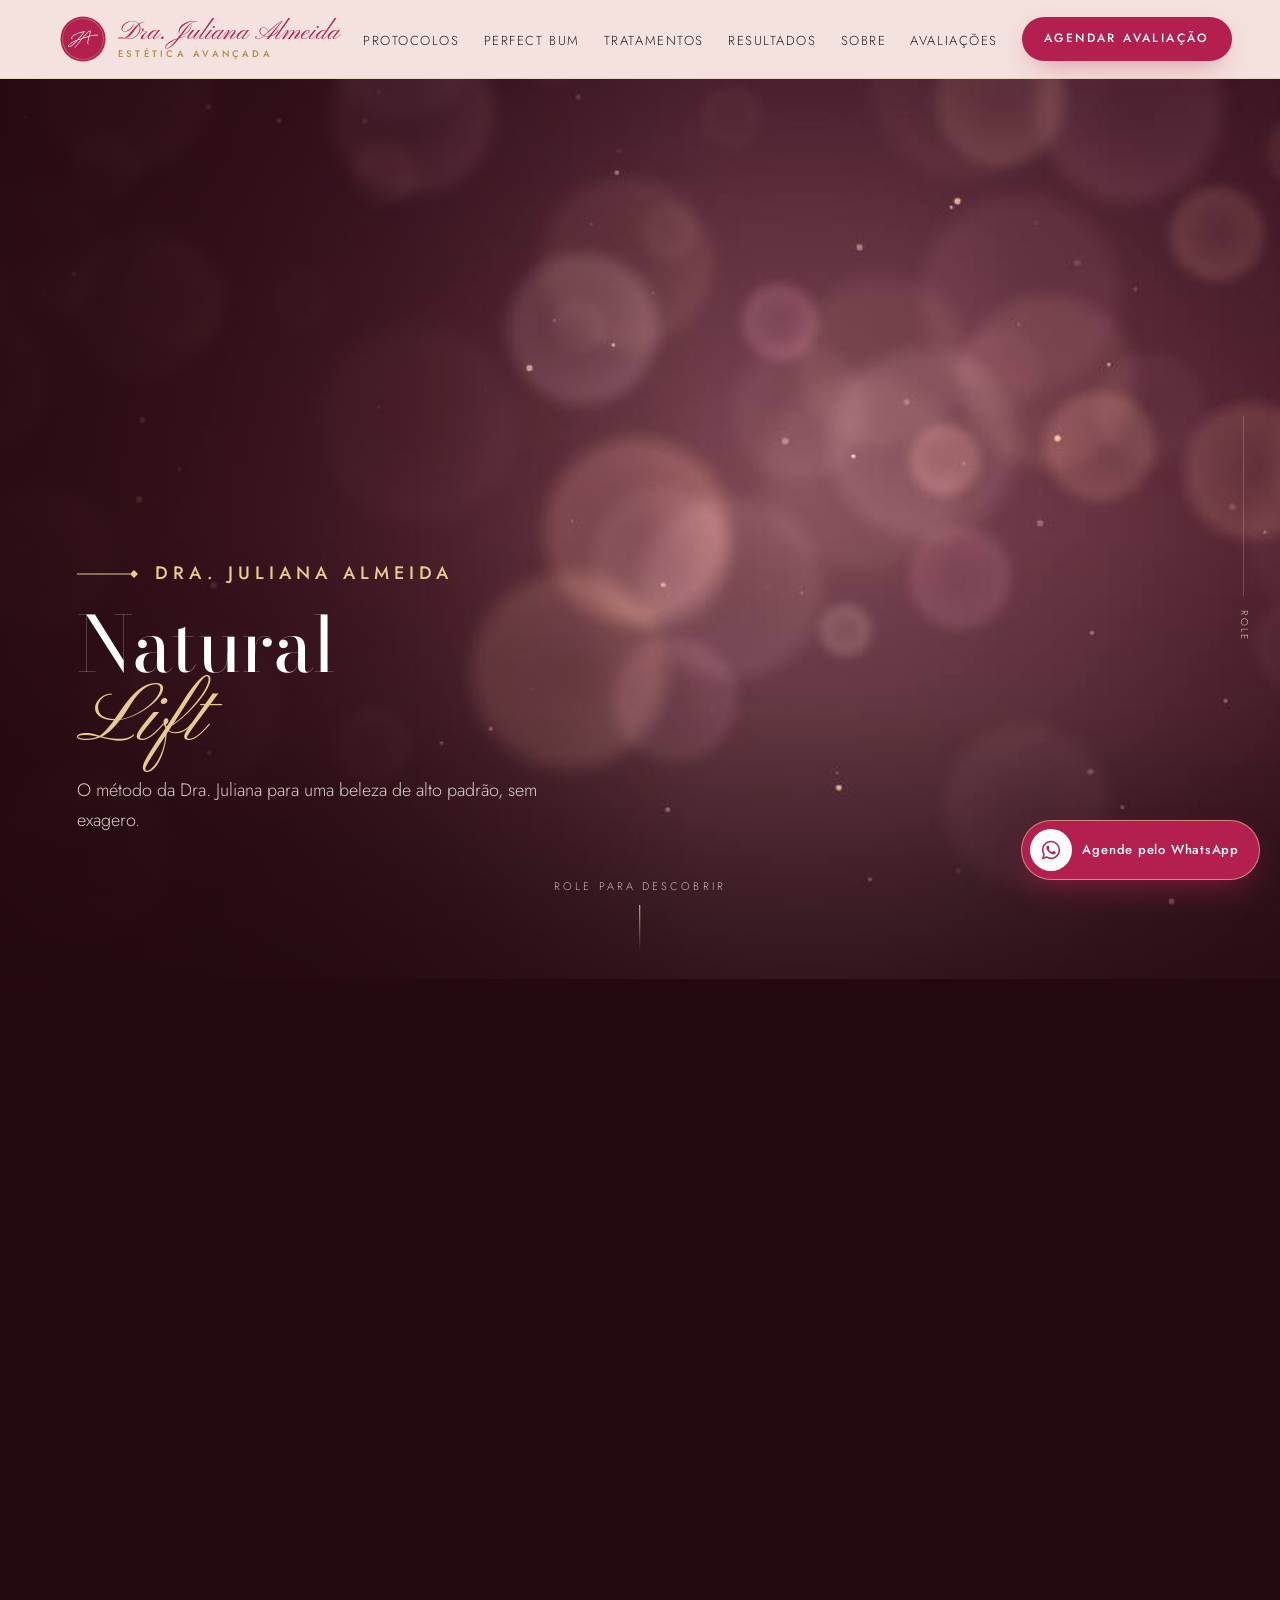
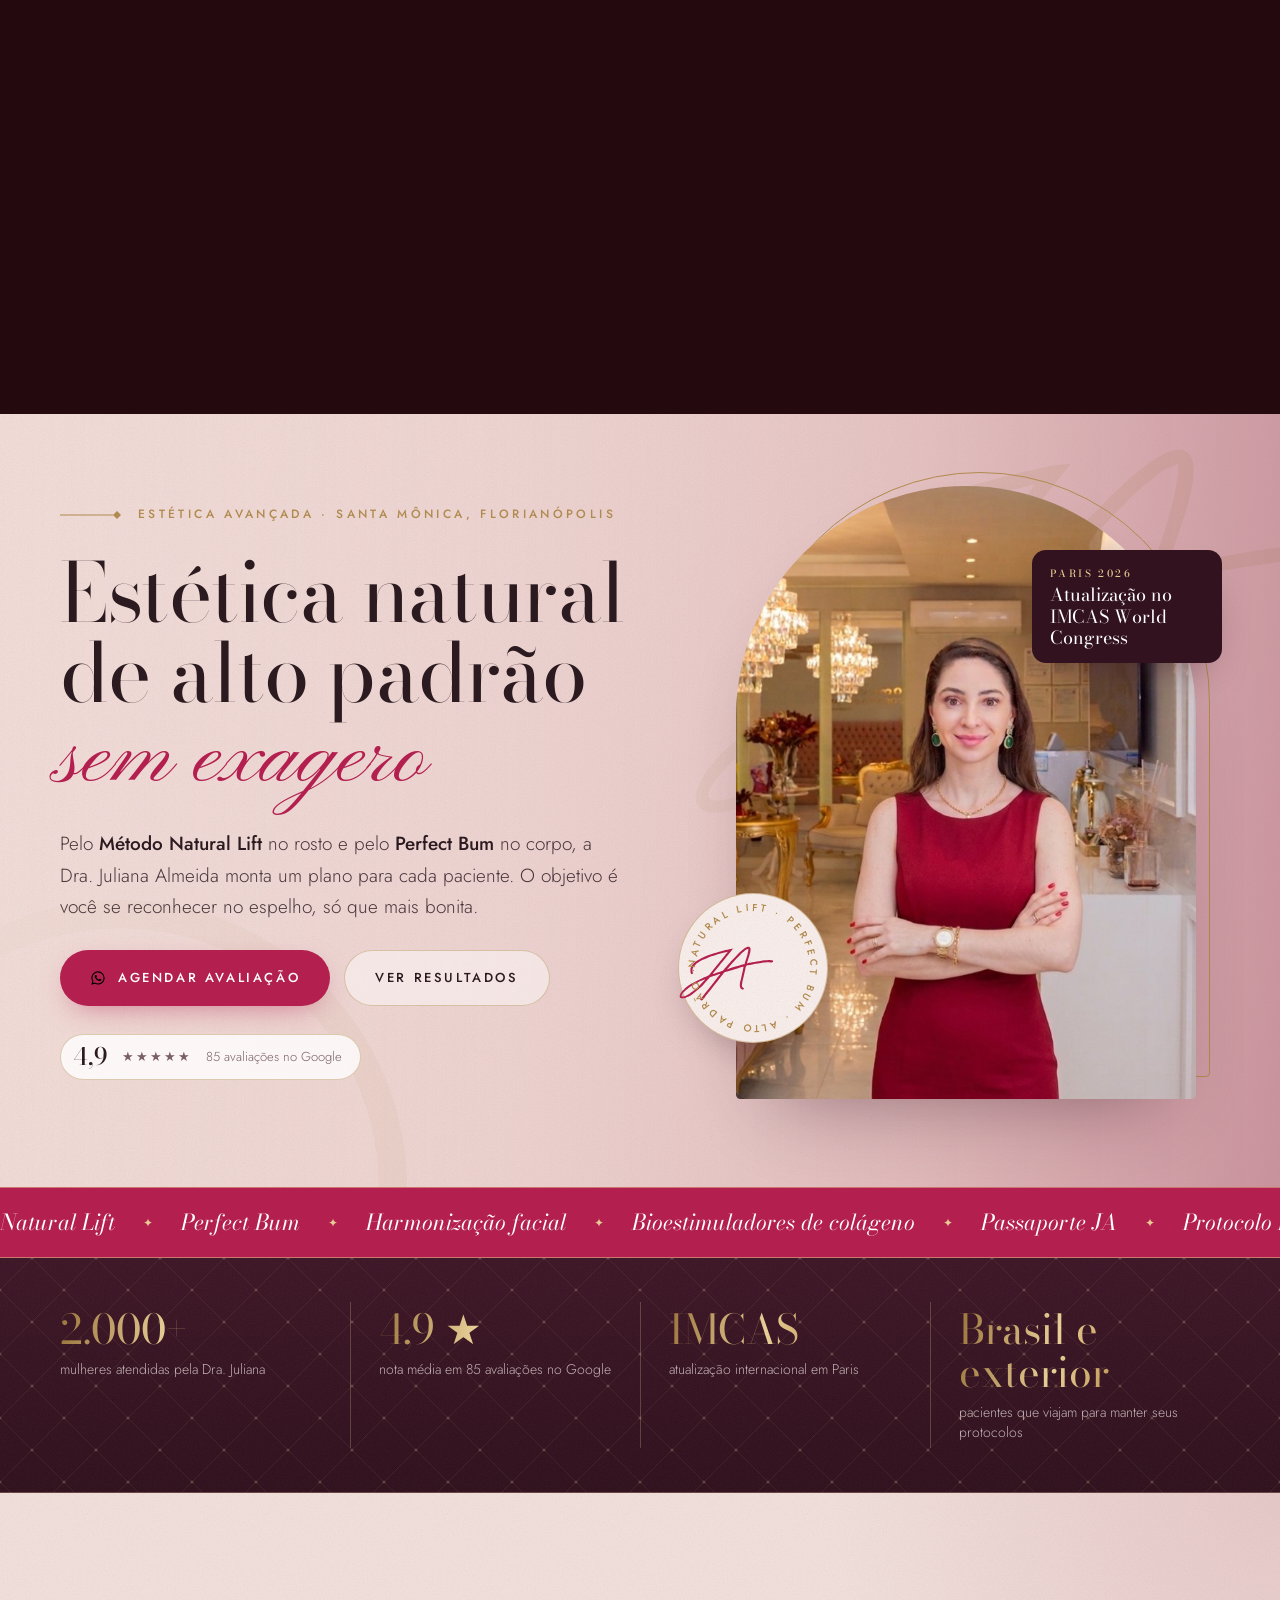
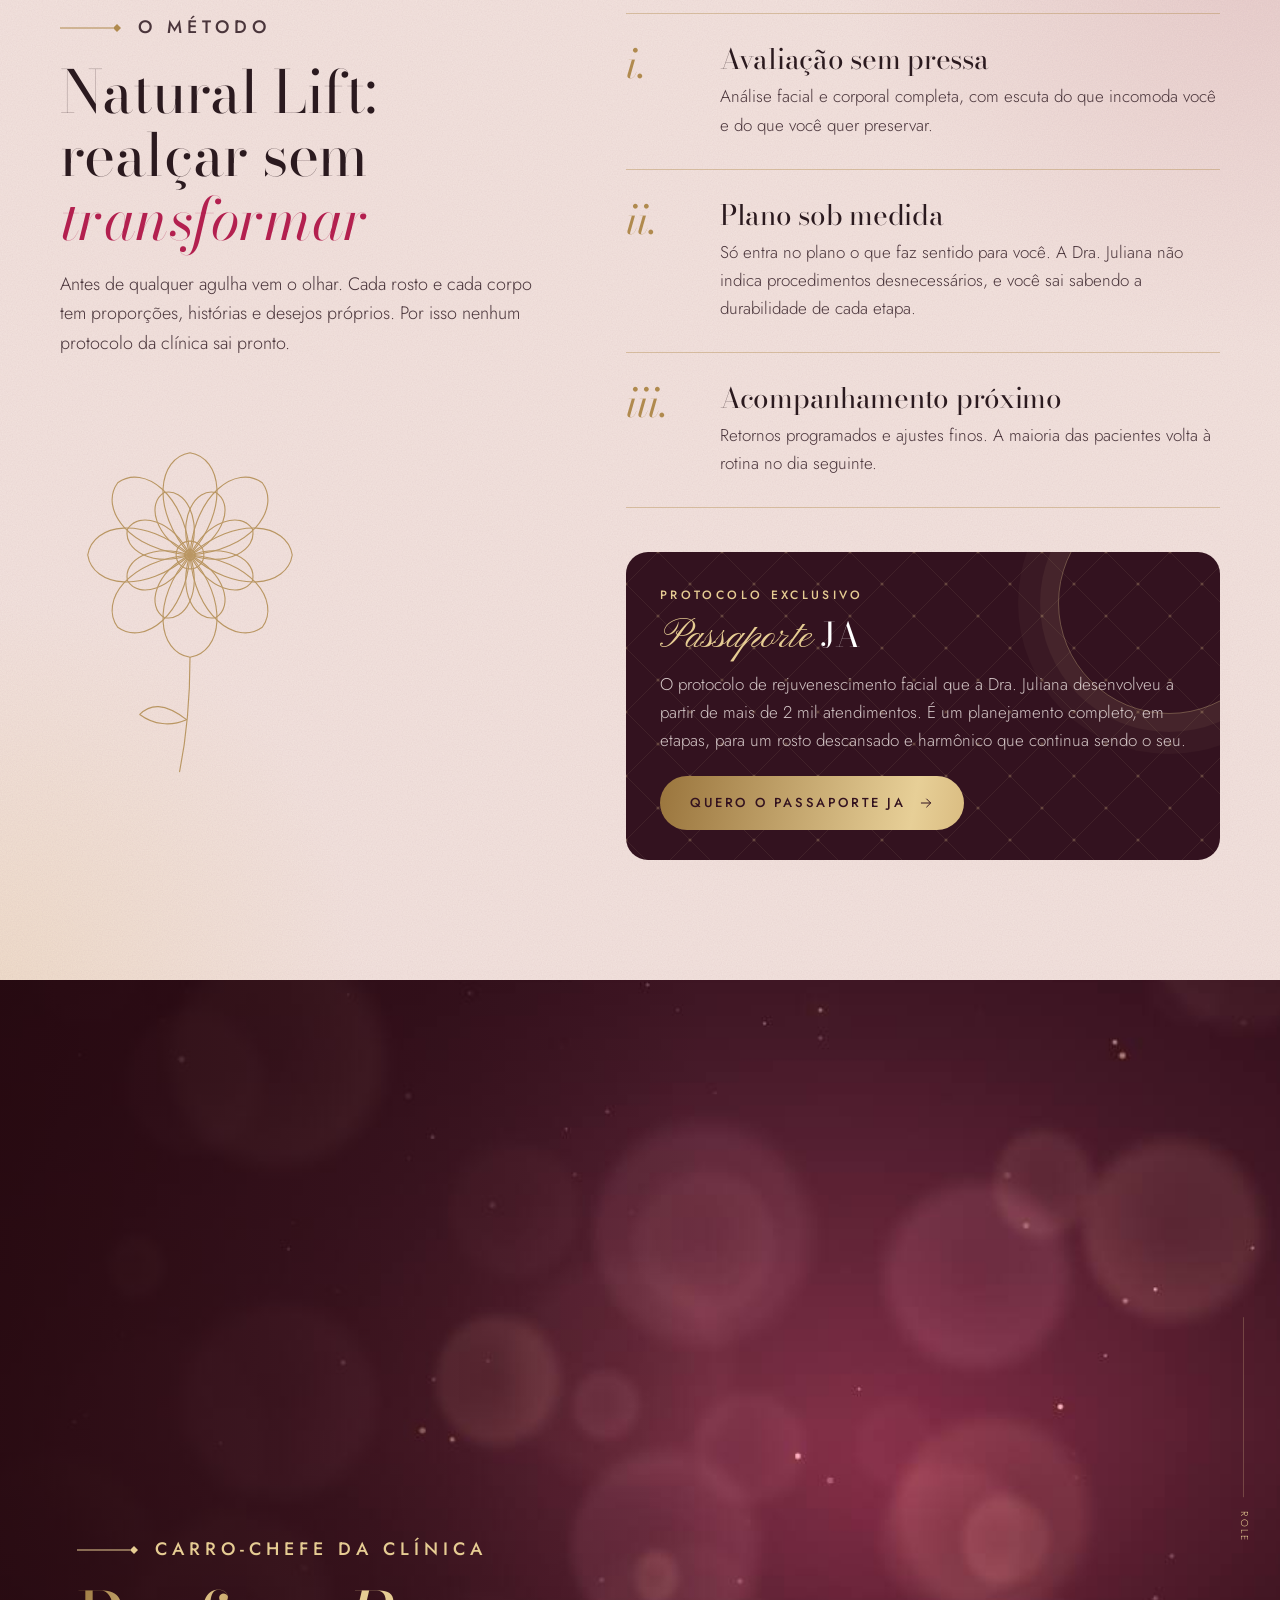
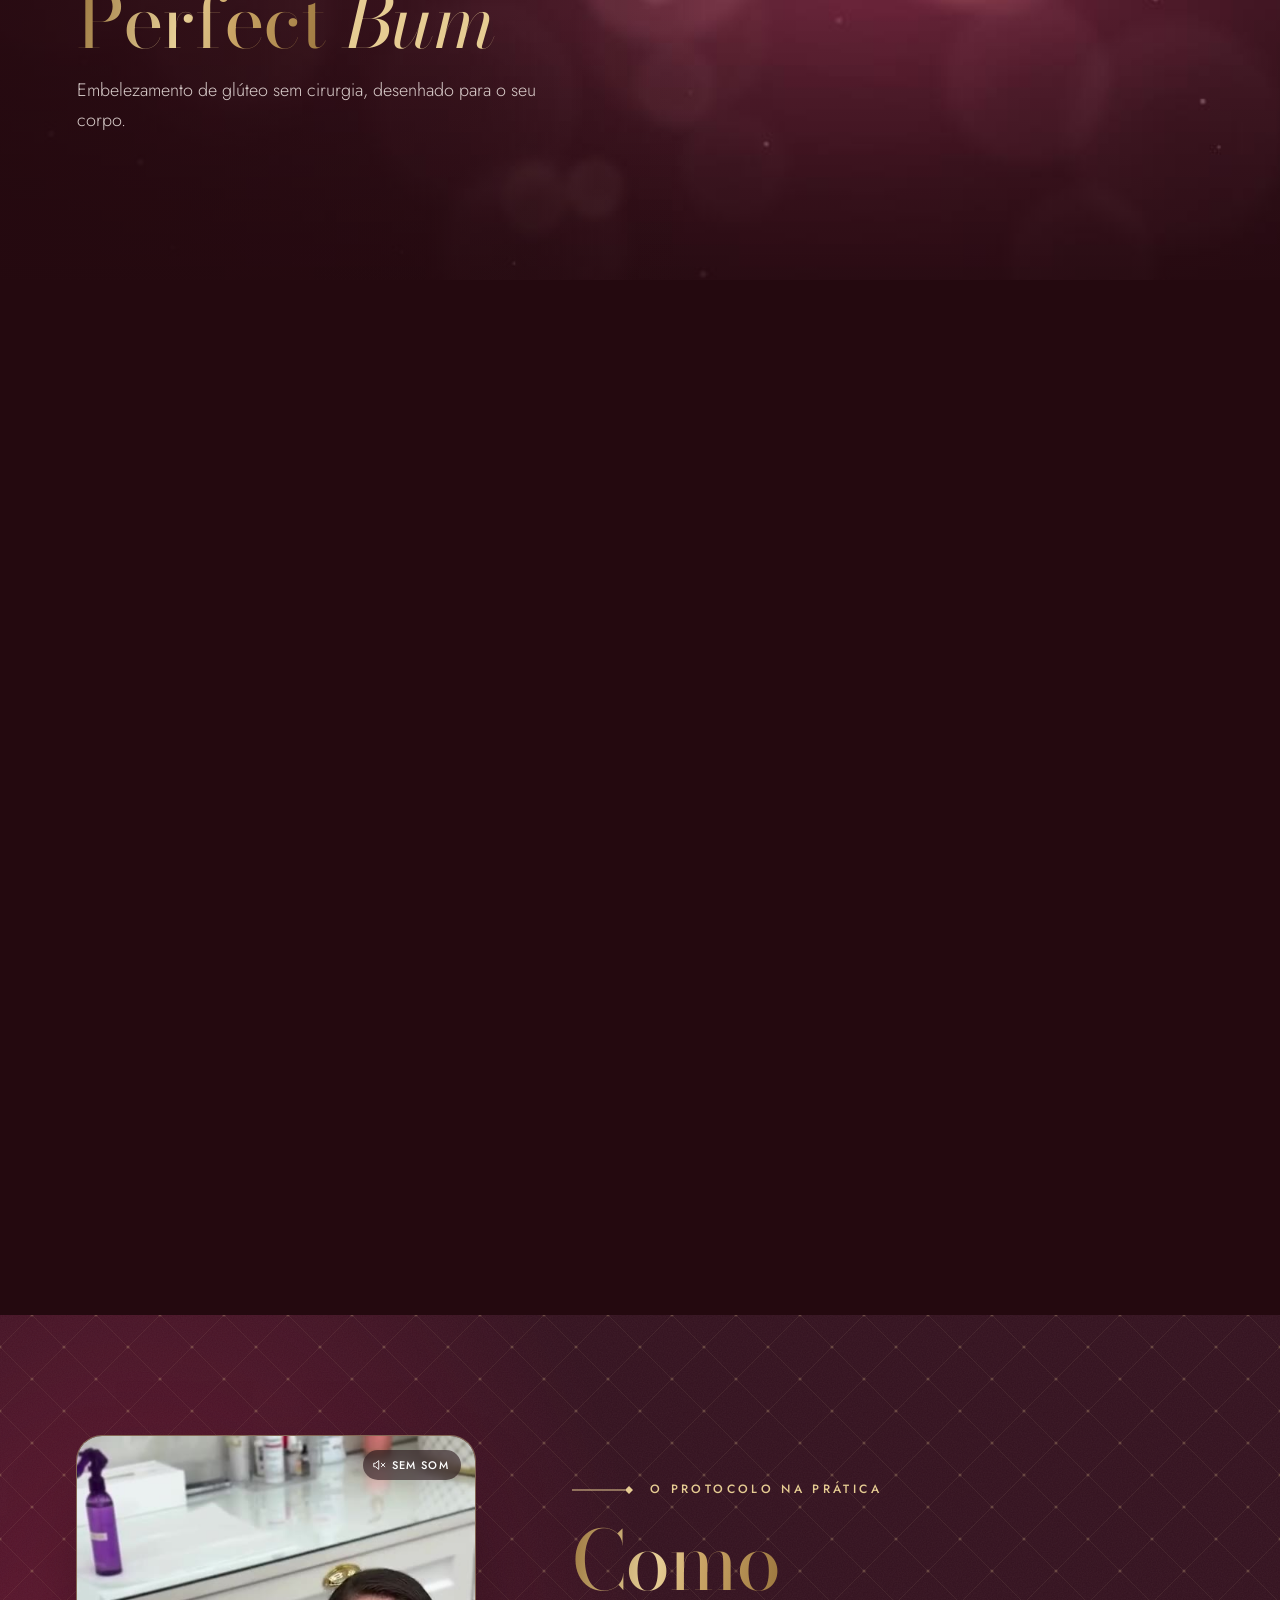
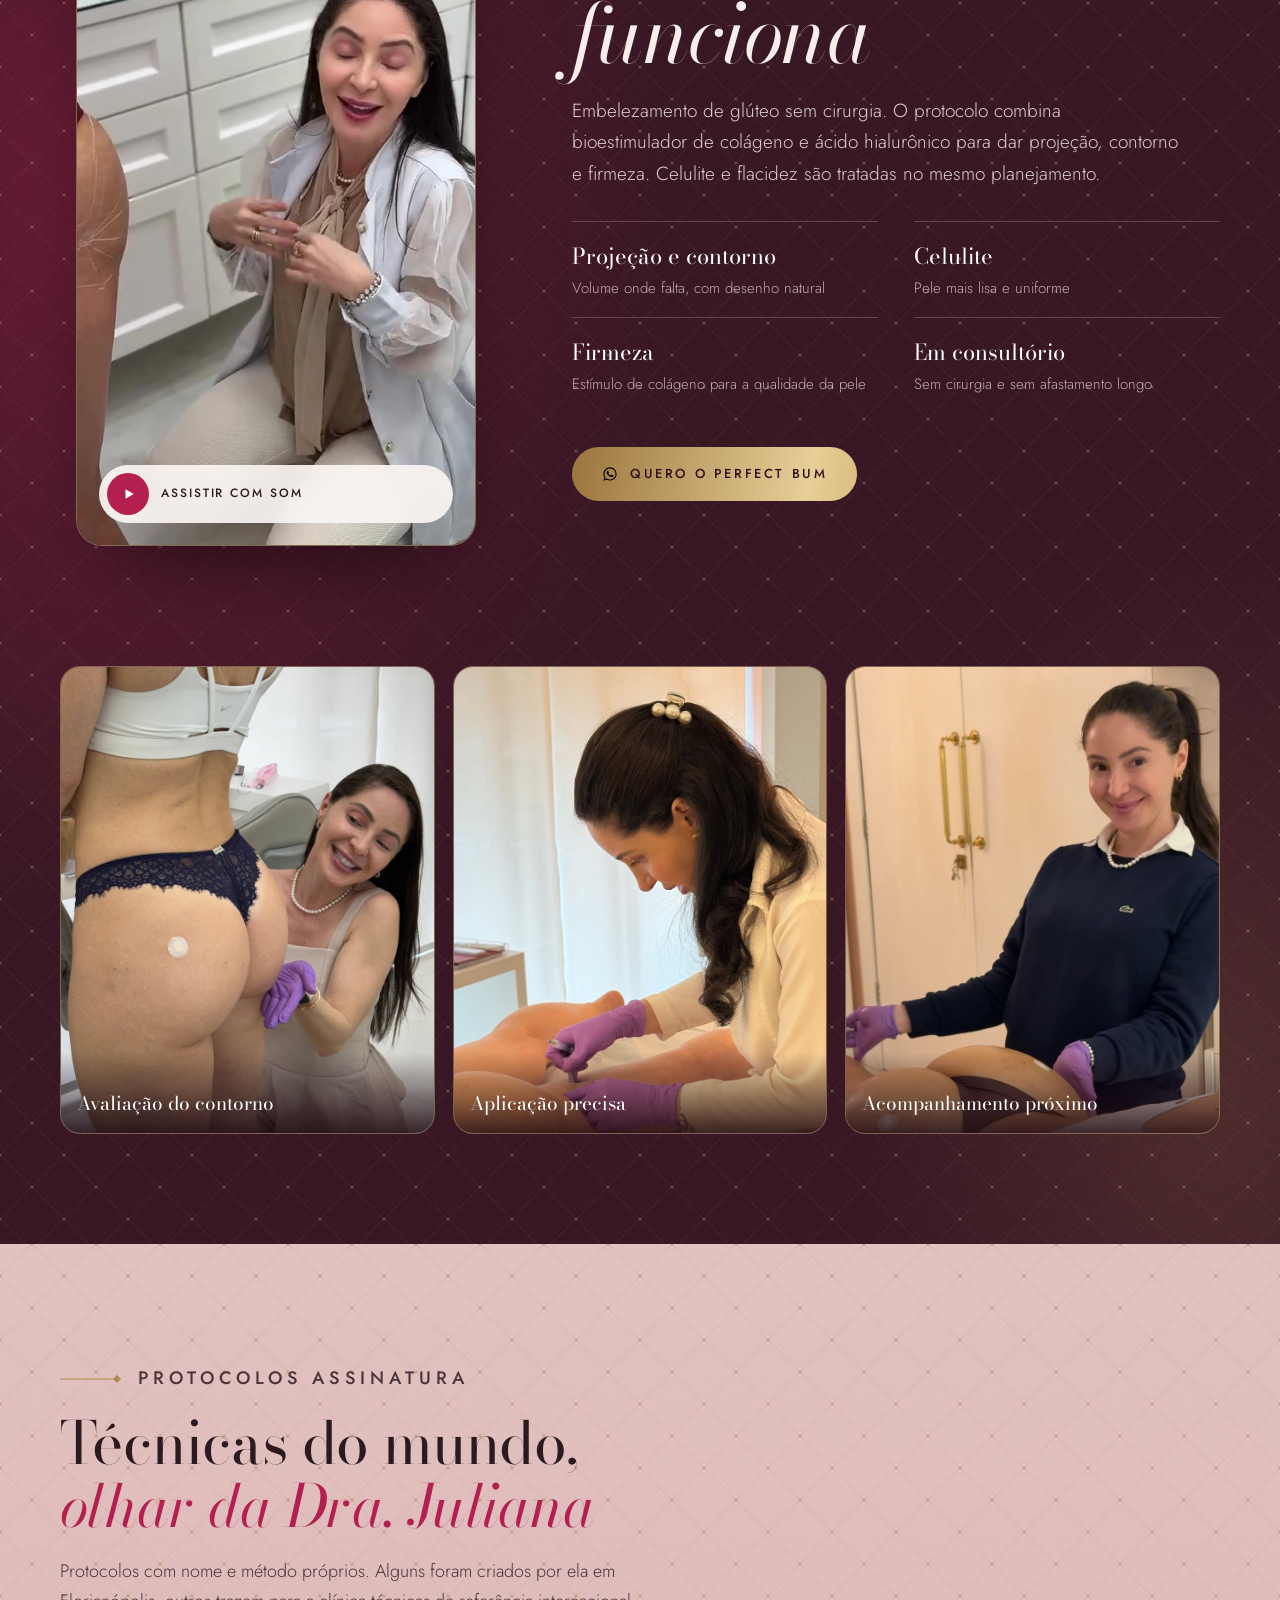
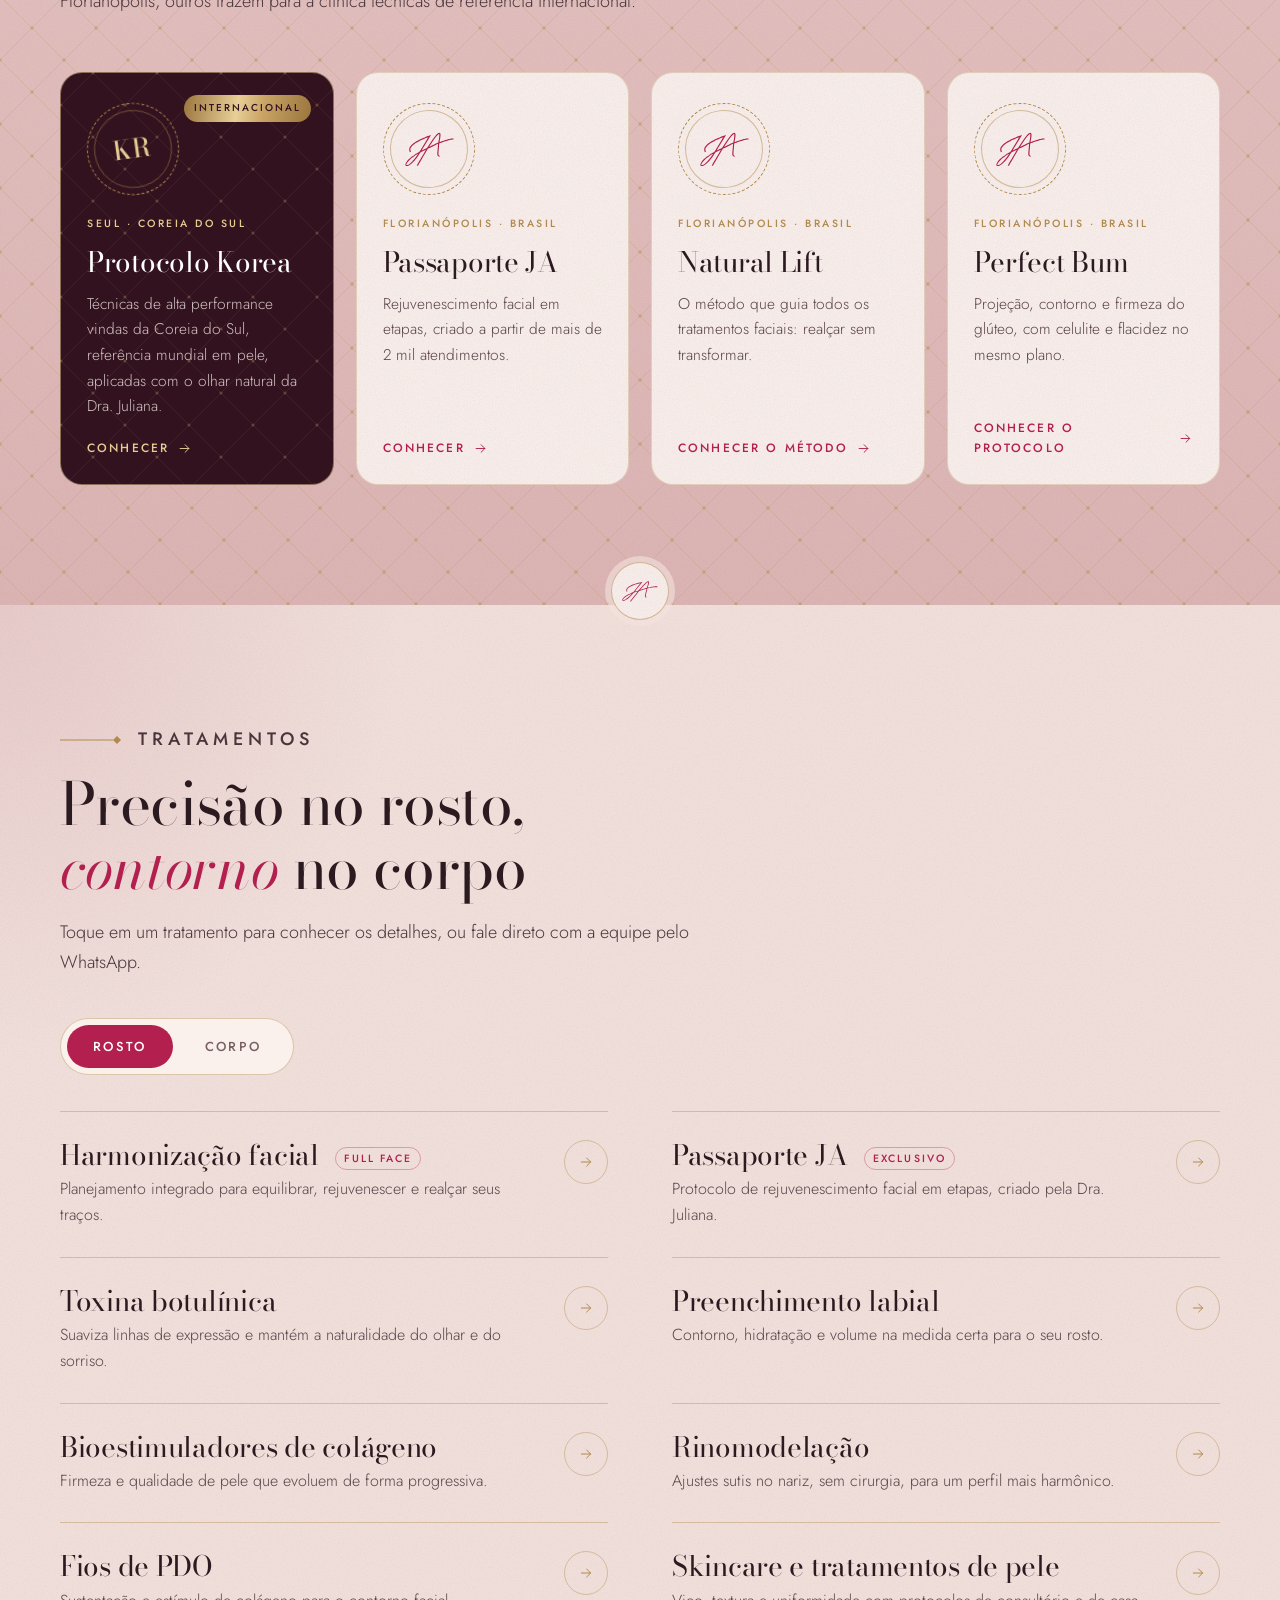
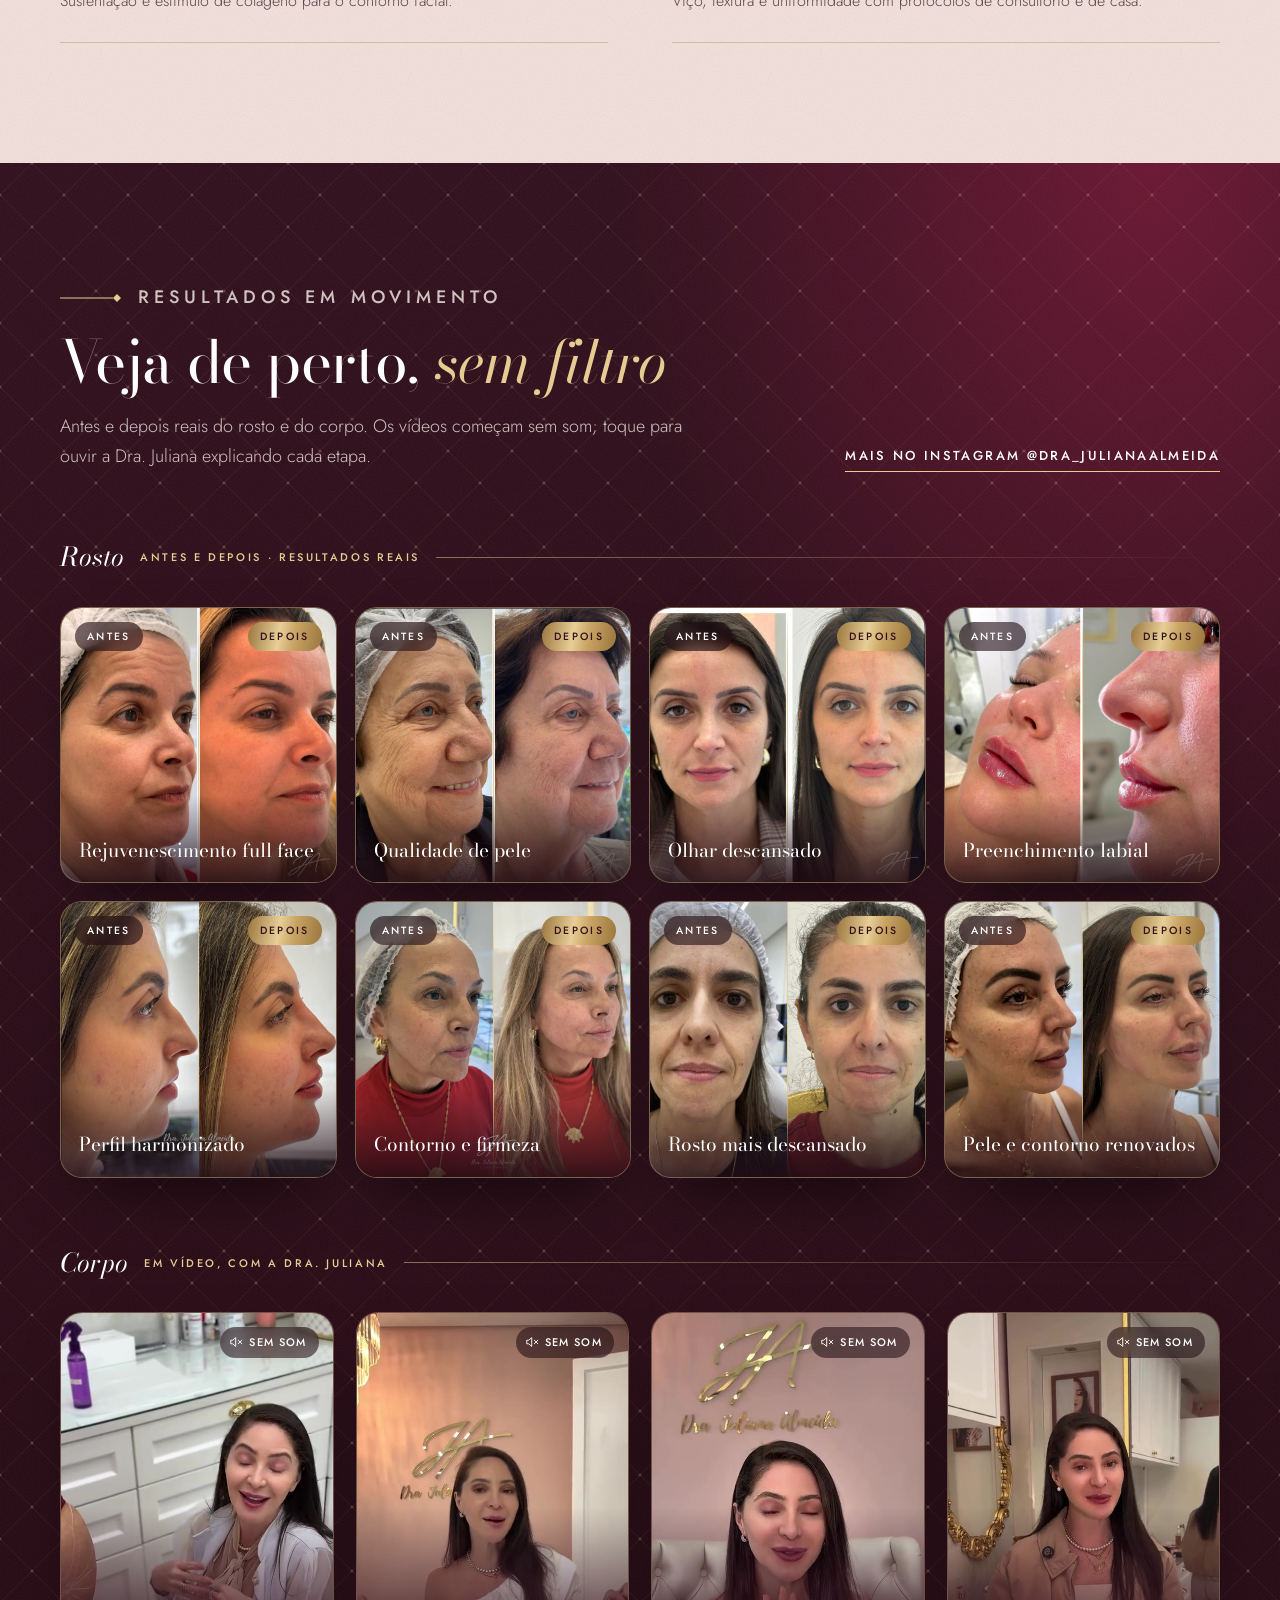
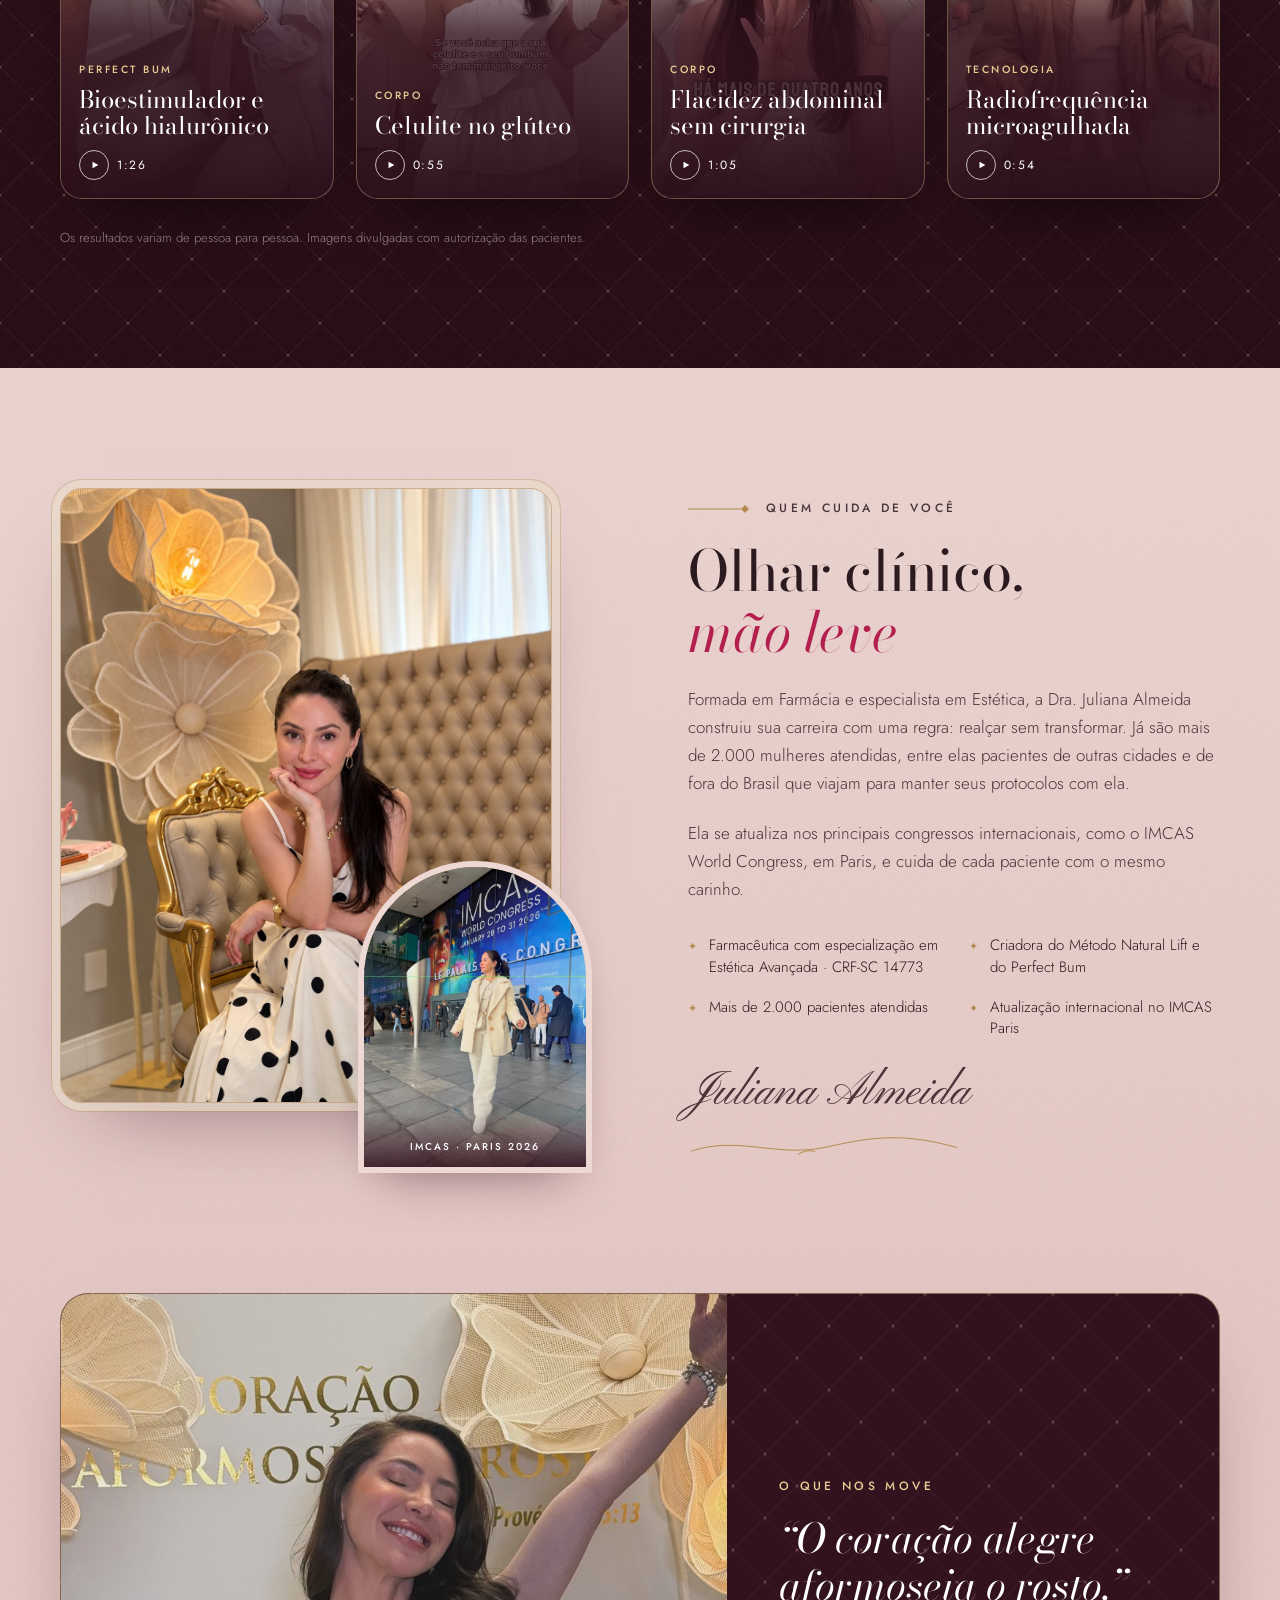
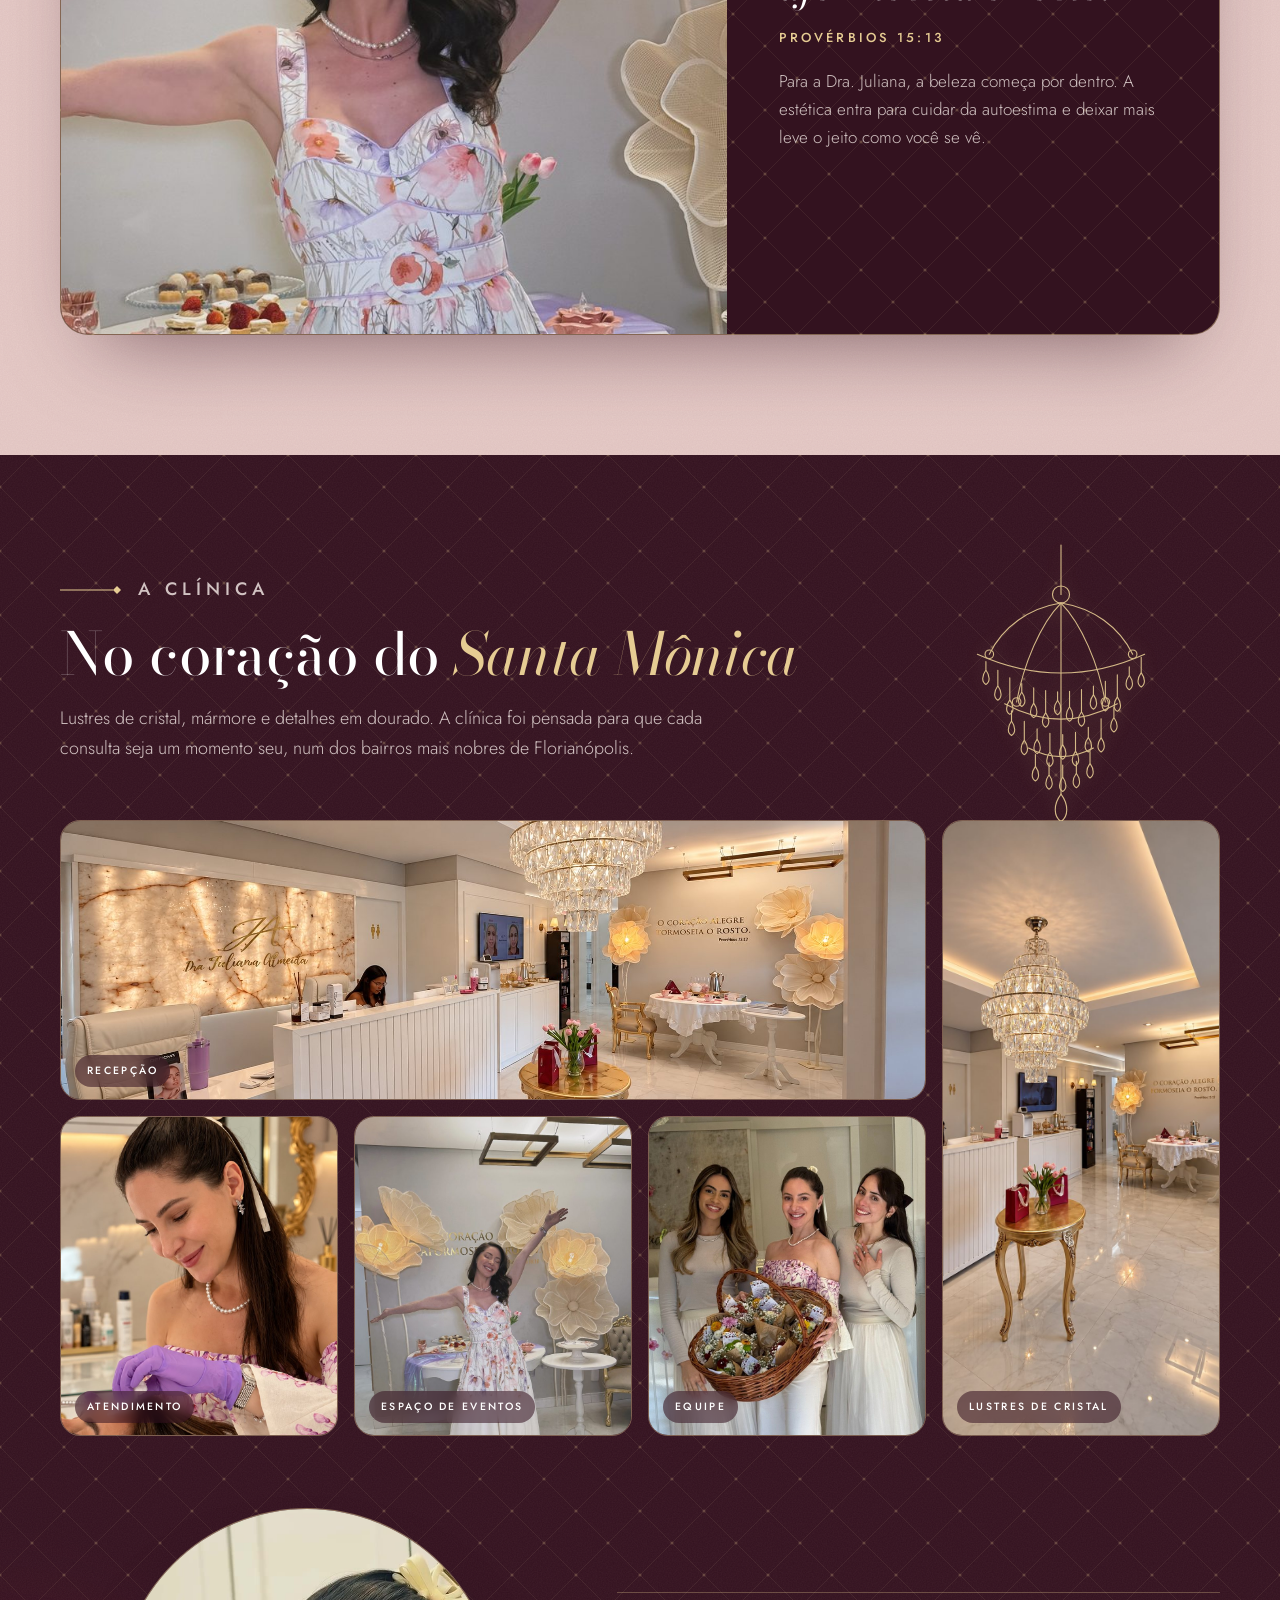
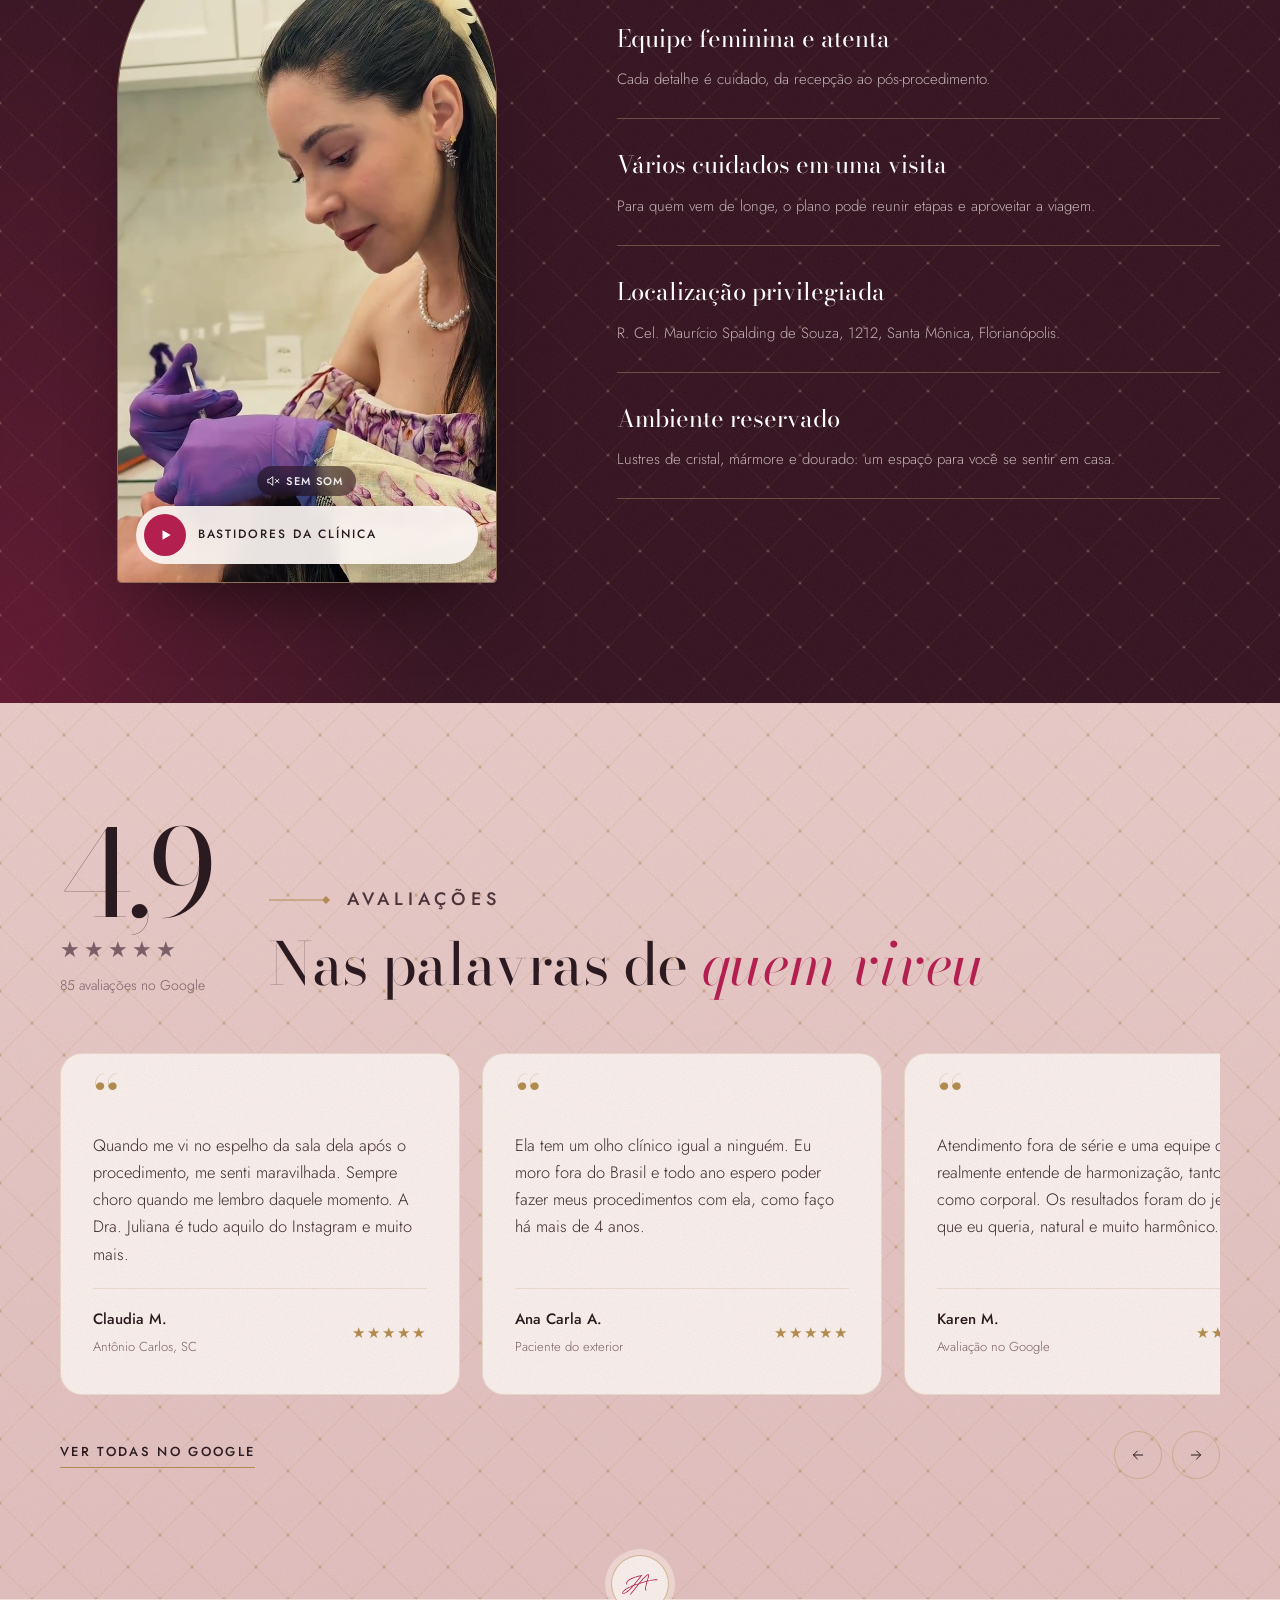
==== commit acc556ac: "claude v2.0: páginas de procedimento, SEO e correção da margem lateral - 10 páginas (Perfect Bum, Pa" ====
--- a/index.html
+++ b/index.html
@@ -3,563 +3,25 @@
 <head>
 <meta charset="utf-8">
 <meta name="viewport" content="width=device-width, initial-scale=1, viewport-fit=cover">
-<meta name="theme-color" content="#B3204F">
-<meta property="og:title" content="Dra. Juliana Almeida · Estética Avançada">
-<meta property="og:description" content="Estética natural de alto padrão em Florianópolis. Método Natural Lift e Perfect Bum.">
-<meta property="og:image" content="img/juliana-retrato.jpg">
+<title>Dra. Juliana Almeida | Estética Avançada e Harmonização em Florianópolis</title>
+<meta name="description" content="Estética natural de alto padrão no Santa Mônica, Florianópolis. Método Natural Lift, Perfect Bum, Passaporte JA e Protocolo Korea com a Dra. Juliana Almeida. Nota 4,9 no Google.">
+<link rel="canonical" href="https://dra-juliana-site.vercel.app/">
+<meta name="theme-color" content="#33121F">
+<meta property="og:type" content="website">
 <meta property="og:locale" content="pt_BR">
+<meta property="og:site_name" content="Dra. Juliana Almeida · Estética Avançada">
+<meta property="og:title" content="Dra. Juliana Almeida | Estética Avançada e Harmonização em Florianópolis">
+<meta property="og:description" content="Estética natural de alto padrão no Santa Mônica, Florianópolis. Método Natural Lift, Perfect Bum, Passaporte JA e Protocolo Korea com a Dra. Juliana Almeida. Nota 4,9 no Google.">
+<meta property="og:url" content="https://dra-juliana-site.vercel.app/">
+<meta property="og:image" content="https://dra-juliana-site.vercel.app/img/juliana-retrato.jpg">
+<meta name="twitter:card" content="summary_large_image">
 <link rel="icon" href="data:image/svg+xml,%3Csvg xmlns='http://www.w3.org/2000/svg' viewBox='0 0 100 100'%3E%3Ccircle cx='50' cy='50' r='50' fill='%23B3204F'/%3E%3Cg transform='translate%2818 31.4%29 scale%280.02316%29'%3E%3Cpath fill='%23fff' fill-rule='evenodd' d='M2743 429C2741 422 2736 424 2730 422C2724 420 2713 418 2705 416C2697 414 2692 414 2682 413C2672 412 2663 411 2644 411C2625 411 2592 412 2567 413C2542 414 2528 416 2496 419C2464 422 2416 428 2378 434C2340 440 2306 445 2266 452C2226 459 2176 468 2137 476C2098 484 2054 493 2031 498C2008 503 2006 504 1999 506C1992 508 1990 507 1988 507C1986 507 1986 505 1986 504C1986 503 1984 509 1986 500C1988 491 1987 486 1997 452C2007 418 2036 334 2048 296C2060 258 2064 244 2069 222C2074 200 2078 185 2081 167C2084 149 2086 128 2087 116C2088 104 2088 103 2087 96C2086 89 2086 79 2084 72C2082 65 2080 58 2078 53C2076 48 2074 45 2071 41C2068 37 2062 31 2057 28C2052 25 2047 23 2043 22C2039 21 2040 20 2034 20C2028 20 2016 20 2010 21C2004 22 2004 22 1997 24C1990 26 1978 30 1968 35C1958 40 1948 45 1938 51C1928 57 1920 62 1910 69C1900 76 1888 85 1876 94C1864 103 1857 108 1839 124C1821 140 1792 165 1766 190C1740 215 1720 235 1682 274C1644 313 1606 352 1540 426C1474 500 1329 667 1284 717C1239 767 1280 721 1268 725C1256 729 1232 736 1212 743C1192 750 1173 758 1145 767C1117 776 1070 792 1045 800C1020 808 1002 812 993 814C984 816 991 813 990 812C989 811 988 812 989 809C990 806 985 809 995 796C1005 783 952 850 1049 731C1146 612 1488 190 1575 81C1662 -28 1579 79 1574 79C1569 79 1563 78 1545 80C1527 82 1498 86 1467 92C1436 98 1396 108 1361 116C1326 124 1292 134 1256 143C1220 152 1186 162 1147 173C1108 184 1058 199 1019 212C980 225 942 238 910 249C878 260 856 269 830 279C804 289 784 297 757 309C730 321 694 338 668 350C642 362 622 374 603 384C584 394 572 402 557 411C542 420 529 428 514 439C499 450 479 464 466 475C453 486 446 492 435 502C424 512 411 526 402 536C393 546 386 555 379 565C372 575 366 585 360 595C354 605 348 619 345 627C342 635 341 638 339 645C337 652 335 656 334 670C333 684 333 715 333 729C333 743 335 748 336 756C337 764 338 772 340 779C342 786 343 792 345 797C347 802 350 807 352 810C354 813 356 814 358 816C360 818 363 819 367 820C371 821 376 821 381 820C386 819 393 816 397 814C401 812 402 810 404 805C406 800 408 800 406 787C404 774 396 742 394 726C392 710 393 698 394 688C395 678 396 673 398 666C400 659 401 654 405 645C409 636 418 618 424 609C430 600 434 595 439 588C444 581 447 578 456 568C465 558 481 543 494 531C507 519 519 510 535 498C551 486 570 473 590 461C610 449 637 434 655 424C673 414 680 411 696 403C712 395 730 386 754 376C778 366 808 352 840 340C872 328 906 314 945 301C984 288 1033 272 1073 259C1113 246 1148 236 1185 226C1222 216 1258 206 1297 196C1336 186 1395 172 1416 167C1437 162 1420 167 1421 167C1422 167 1426 164 1423 169C1420 174 1417 180 1401 200C1385 220 1381 227 1328 292C1275 357 1156 501 1084 589C1012 677 932 779 897 822C862 865 880 841 873 848C866 855 863 857 856 862C849 867 851 867 831 876C811 885 761 904 736 915C711 926 715 926 683 941C651 956 584 986 543 1005C502 1024 473 1038 440 1056C407 1074 368 1096 343 1111C318 1126 304 1136 288 1147C272 1158 264 1164 248 1176C232 1188 208 1208 192 1221C176 1234 170 1240 155 1254C140 1268 117 1291 102 1308C87 1325 73 1343 63 1357C53 1371 48 1379 42 1391C36 1403 30 1418 26 1428C22 1438 22 1444 21 1449C20 1454 20 1456 20 1461C20 1466 20 1472 21 1477C22 1482 24 1486 25 1490C26 1494 28 1496 30 1499C32 1502 36 1506 39 1509C42 1512 45 1514 49 1516C53 1518 56 1520 63 1522C70 1524 80 1526 91 1527C102 1528 118 1527 131 1525C144 1523 157 1520 172 1516C187 1512 205 1506 219 1500C233 1494 240 1492 258 1483C276 1474 302 1461 324 1448C346 1435 370 1420 392 1405C414 1390 429 1380 454 1360C479 1340 510 1314 543 1286C576 1258 624 1215 651 1190C678 1165 690 1154 704 1138C718 1122 726 1110 738 1096C750 1082 754 1080 779 1052C804 1024 868 952 889 928C910 904 900 915 906 911C912 907 913 906 924 902C935 898 938 900 970 889C1002 878 1082 850 1118 838C1154 826 1173 821 1187 817C1201 813 1197 814 1200 814C1203 814 1202 814 1203 815C1204 816 1206 816 1204 819C1202 822 1202 823 1194 833C1186 843 1187 840 1157 878C1127 916 1041 1027 1012 1064C983 1101 998 1080 983 1099C968 1118 983 1102 925 1175C867 1248 686 1476 636 1540C586 1604 629 1553 627 1558C625 1563 626 1564 626 1568C626 1572 628 1577 630 1580C632 1583 632 1583 635 1585C638 1587 645 1589 649 1590C653 1591 653 1591 657 1590C661 1589 667 1588 671 1586C675 1584 679 1582 683 1579C687 1576 682 1584 697 1565C712 1546 748 1497 774 1464C800 1431 768 1474 852 1367C936 1260 1205 918 1281 821C1357 724 1302 792 1308 784C1314 776 1314 777 1318 774C1322 771 1325 769 1335 766C1345 763 1305 776 1376 754C1447 732 1682 655 1759 631C1836 607 1815 615 1835 610C1855 605 1871 603 1879 602C1887 601 1882 603 1883 604C1884 605 1885 602 1884 609C1883 616 1881 618 1875 647C1869 676 1856 746 1848 781C1840 816 1836 828 1830 854C1824 880 1819 908 1812 939C1805 970 1792 1017 1786 1043C1780 1069 1779 1081 1777 1095C1775 1109 1774 1119 1774 1129C1774 1139 1774 1146 1774 1155C1774 1164 1775 1173 1777 1182C1779 1191 1782 1202 1785 1210C1788 1218 1790 1222 1795 1229C1800 1236 1808 1245 1814 1250C1820 1255 1824 1258 1828 1261C1832 1264 1832 1264 1837 1266C1842 1268 1850 1270 1855 1271C1860 1272 1861 1272 1865 1271C1869 1270 1875 1269 1878 1268C1881 1267 1883 1265 1885 1263C1887 1261 1888 1257 1889 1254C1890 1251 1891 1249 1891 1246C1891 1243 1892 1239 1891 1235C1890 1231 1890 1228 1884 1224C1878 1220 1865 1214 1858 1208C1851 1202 1846 1196 1843 1191C1840 1186 1839 1184 1838 1179C1837 1174 1835 1168 1835 1160C1835 1152 1836 1136 1837 1128C1838 1120 1839 1121 1841 1110C1843 1099 1845 1076 1847 1063C1849 1050 1842 1078 1853 1030C1864 982 1898 840 1913 773C1928 706 1936 659 1942 631C1948 603 1947 611 1950 604C1953 597 1955 593 1958 589C1961 585 1963 582 1967 579C1971 576 1975 573 1980 571C1985 569 1976 570 1997 565C2018 560 2080 550 2108 544C2136 538 2136 536 2166 530C2196 524 2267 512 2289 508C2311 504 2279 510 2296 508C2313 506 2363 497 2391 493C2419 489 2441 486 2464 484C2487 482 2488 479 2529 478C2570 477 2675 479 2708 478C2741 477 2720 475 2725 473C2730 471 2737 468 2740 466C2743 464 2742 469 2743 463C2744 457 2745 436 2743 429ZM759 978C760 979 774 964 756 984C738 1004 682 1064 653 1095C624 1126 599 1150 580 1169C561 1188 555 1194 538 1209C521 1224 496 1247 478 1262C460 1277 458 1280 431 1300C404 1320 341 1366 316 1385C291 1404 291 1403 279 1411C267 1419 259 1424 246 1431C233 1438 216 1446 203 1452C190 1458 178 1462 165 1466C152 1470 136 1474 125 1475C114 1476 104 1476 97 1475C90 1474 88 1473 85 1471C82 1469 79 1467 77 1464C75 1461 74 1458 73 1455C72 1452 72 1449 73 1444C74 1439 75 1434 79 1426C83 1418 89 1408 96 1398C103 1388 110 1379 122 1366C134 1353 155 1330 168 1318C181 1306 184 1303 198 1291C212 1279 238 1258 255 1245C272 1232 284 1223 300 1212C316 1201 331 1190 351 1177C371 1164 399 1146 422 1132C445 1118 464 1107 487 1094C510 1081 539 1066 562 1054C585 1042 604 1034 625 1024C646 1014 669 1005 690 997C711 989 742 980 753 977C764 974 758 977 759 978ZM2023 82C2023 88 2023 104 2022 114C2021 124 2022 122 2019 140C2016 158 2010 193 2004 220C1998 247 1990 274 1983 300C1976 326 1968 349 1959 378C1950 407 1933 453 1926 475C1919 497 1919 501 1917 509C1915 517 1916 520 1915 524C1914 528 1918 528 1912 530C1906 532 1894 532 1877 536C1860 540 1841 544 1808 554C1775 564 1739 574 1677 593C1615 612 1482 654 1437 668C1392 682 1415 674 1410 675C1405 676 1406 674 1406 672C1406 670 1406 670 1412 663C1418 656 1427 650 1442 633C1457 616 1484 587 1503 564C1522 541 1539 520 1559 497C1579 474 1592 460 1621 429C1650 398 1692 355 1732 314C1772 273 1834 211 1861 185C1888 159 1881 170 1896 158C1911 146 1931 125 1951 112C1971 99 2005 85 2017 80C2029 75 2020 80 2021 80C2022 80 2023 76 2023 82Z'/%3E%3C/g%3E%3C/svg%3E">
-<script type="application/ld+json">{"@context":"https://schema.org","@type":"BeautySalon","name":"Dra. Juliana Almeida - Estética Avançada","address":{"@type":"PostalAddress","streetAddress":"R. Cel. Maurício Spalding de Souza, 1212","addressLocality":"Florianópolis","addressRegion":"SC","postalCode":"88035-110","addressCountry":"BR"},"telephone":"+55 48 99979-5245","aggregateRating":{"@type":"AggregateRating","ratingValue":"4.9","reviewCount":"85"},"sameAs":["https://www.instagram.com/dra_julianaalmeida/"]}</script>
-<title>Dra. Juliana Almeida</title>
-<meta name="description" content="Estética avançada e harmonização em Florianópolis. Método Natural Lift e Perfect Bum com a Dra. Juliana Almeida, no Santa Mônica. Resultados naturais, sem exagero.">
 <link rel="preconnect" href="https://fonts.googleapis.com">
 <link rel="preconnect" href="https://fonts.gstatic.com" crossorigin>
 <link rel="stylesheet" href="https://fonts.googleapis.com/css2?family=Bodoni+Moda:ital,opsz,wght@0,6..96,400;0,6..96,500;1,6..96,400;1,6..96,500&family=Jost:wght@300;400;500&family=Pinyon+Script&display=swap">
-<style>
-/* Layout: maison de beauté — marfim e rosa-pó como papel, framboesa do logo como assinatura, dourado só em fios, selos e números. Fotos em arco, como um espelho da clínica. */
-:root{
-  --ivory:#F3E3DE;
-  --paper:#FAF1ED;
-  --blush:#EBD2CE;
-  --rosewood:#E2C1BF;
-  --petal:#D9AEB1;
-  --wine-3:#24090F;
-  --raspberry:#B3204F;
-  --wine:#33121F;
-  --wine-2:#4A1B2D;
-  --ink:#2B1A1F;
-  --muted:#7A6066;
-  --gold:#B08A4E;
-  --gold-hi:#E6CC93;
-  --gold-grad:linear-gradient(100deg,#9A753D 0%,#E7CF97 42%,#C9A465 62%,#9A753D 100%);
-  --line:rgba(176,138,78,.42);
-  --noise:url("data:image/svg+xml,%3Csvg xmlns='http://www.w3.org/2000/svg' width='180' height='180'%3E%3Cfilter id='n'%3E%3CfeTurbulence type='fractalNoise' baseFrequency='.8' numOctaves='3' stitchTiles='stitch'/%3E%3CfeColorMatrix values='0 0 0 0 .32 0 0 0 0 .16 0 0 0 0 .2 0 0 0 .11 0'/%3E%3C/filter%3E%3Crect width='100%25' height='100%25' filter='url(%23n)'/%3E%3C/svg%3E");
-  --tuft:url("data:image/svg+xml,%3Csvg xmlns='http://www.w3.org/2000/svg' width='64' height='64'%3E%3Cg fill='none' stroke='%23B08A4E' stroke-opacity='.26' stroke-width='.8'%3E%3Cpath d='M0 32 32 0 64 32 32 64Z'/%3E%3C/g%3E%3Cg fill='%23B08A4E' fill-opacity='.42'%3E%3Ccircle cx='32' cy='0' r='1.7'/%3E%3Ccircle cx='0' cy='32' r='1.7'/%3E%3Ccircle cx='64' cy='32' r='1.7'/%3E%3Ccircle cx='32' cy='64' r='1.7'/%3E%3C/g%3E%3C/svg%3E");
-  --tuft-dark:url("data:image/svg+xml,%3Csvg xmlns='http://www.w3.org/2000/svg' width='64' height='64'%3E%3Cg fill='none' stroke='%23E6CC93' stroke-opacity='.10' stroke-width='.8'%3E%3Cpath d='M0 32 32 0 64 32 32 64Z'/%3E%3C/g%3E%3Cg fill='%23E6CC93' fill-opacity='.22'%3E%3Ccircle cx='32' cy='0' r='1.6'/%3E%3Ccircle cx='0' cy='32' r='1.6'/%3E%3Ccircle cx='64' cy='32' r='1.6'/%3E%3Ccircle cx='32' cy='64' r='1.6'/%3E%3C/g%3E%3C/svg%3E");
-  --rule:url("data:image/svg+xml,%3Csvg xmlns='http://www.w3.org/2000/svg' width='64' height='10'%3E%3Cpath d='M0 5h50' stroke='%23B08A4E' stroke-width='1'/%3E%3Cpath d='M57 1l4 4-4 4-4-4z' fill='%23B08A4E'/%3E%3Cpath d='M50 5h3' stroke='%23B08A4E'/%3E%3C/svg%3E");
-  --rule-dark:url("data:image/svg+xml,%3Csvg xmlns='http://www.w3.org/2000/svg' width='64' height='10'%3E%3Cpath d='M0 5h50' stroke='%23E6CC93' stroke-width='1'/%3E%3Cpath d='M57 1l4 4-4 4-4-4z' fill='%23E6CC93'/%3E%3Cpath d='M50 5h3' stroke='%23E6CC93'/%3E%3C/svg%3E");
-  --display:"Bodoni Moda","Didot","Bodoni 72",Georgia,serif;
-  --body:"Jost","Avenir Next","Helvetica Neue",Arial,sans-serif;
-  --script:"Pinyon Script","Snell Roundhand","Apple Chancery",cursive;
-  --gutter:max(20px, env(safe-area-inset-left, 0px));
-  --gutter-r:max(20px, env(safe-area-inset-right, 0px));
-  color-scheme:light;
-}
-*{box-sizing:border-box}
-[hidden]{display:none!important}
-html{scroll-behavior:smooth}
-body{background:var(--noise),var(--ivory);color:var(--ink);font-family:var(--body);font-weight:300;font-size:17px;line-height:1.65;-webkit-font-smoothing:antialiased;overflow-x:hidden}
-body::before{content:"";position:fixed;inset:0 0 auto;height:env(safe-area-inset-top,0px);z-index:60;background:var(--ivory)}
-img,video{max-width:100%;display:block}
-a{color:inherit}
-h1,h2,h3{font-family:var(--display);font-weight:400;line-height:1.08;margin:0;text-wrap:balance;letter-spacing:-.01em}
-p{margin:0}
-em{font-style:italic}
-.wrap{max-width:1200px;margin-inline:auto;padding-left:var(--gutter);padding-right:var(--gutter-r)}
-.eyebrow{font-size:12px;letter-spacing:.28em;text-transform:uppercase;font-weight:500;color:var(--gold)}
-.script{font-family:var(--script);font-weight:400;letter-spacing:0}
-.gold-text{background:var(--gold-grad);-webkit-background-clip:text;background-clip:text;color:transparent}
-.rule{display:flex;align-items:center;gap:14px}
-.rule::before{content:"";width:64px;height:10px;flex:none;background:var(--rule) no-repeat}
-:focus-visible{outline:2px solid var(--raspberry);outline-offset:3px}
-
-.ja{display:block;height:auto;color:currentColor;overflow:visible}
-.scrolly-loading .ja{width:120px;color:var(--gold-hi);animation:pulse 1.4s ease-in-out infinite}
-.seal .ja{width:64%;color:var(--raspberry);margin-top:4px}
-.stamp .ja{width:58%;color:var(--raspberry)}
-.proto.featured .stamp .ja{color:var(--gold-hi)}
-.orn span .ja{width:64%;color:var(--raspberry)}
-.hero-mono .ja{width:100%;color:var(--gold)}
-
-/* buttons */
-.btn{display:inline-flex;align-items:center;gap:12px;padding:16px 30px;border-radius:999px;text-decoration:none;font-size:13px;letter-spacing:.2em;text-transform:uppercase;font-weight:500;transition:transform .25s ease,box-shadow .25s ease,background .25s ease;cursor:pointer;border:0;font-family:var(--body)}
-.btn-primary{background:var(--raspberry);color:#fff;box-shadow:0 10px 30px -12px rgba(179,32,79,.6)}
-.btn-primary:hover{transform:translateY(-2px);box-shadow:0 16px 36px -14px rgba(179,32,79,.7)}
-.btn-ghost{color:var(--ink);border:1px solid var(--line);background:rgba(255,255,255,.45)}
-.btn-ghost:hover{border-color:var(--gold);background:rgba(255,255,255,.5)}
-.btn-gold{background:var(--gold-grad);color:var(--wine);background-size:200% 100%;background-position:0 0}
-.btn-gold:hover{background-position:100% 0;transform:translateY(-2px)}
-.btn svg{width:16px;height:16px;flex:none}
-
-/* header */
-.site-header{position:sticky;top:env(safe-area-inset-top,0px);z-index:50;background:rgba(243,227,222,.9);backdrop-filter:blur(14px);-webkit-backdrop-filter:blur(14px);border-bottom:1px solid rgba(176,138,78,.18)}
-.nav{display:flex;align-items:center;justify-content:space-between;gap:24px;height:78px}
-.brand{display:flex;align-items:center;gap:12px;text-decoration:none;flex:none}
-.brand-badge{width:46px;height:46px;flex:none}
-.brand-name{display:flex;flex-direction:column;line-height:1}
-.brand-name .script{font-size:27px;color:var(--raspberry)}
-.brand-name small{font-size:9.5px;letter-spacing:.34em;text-transform:uppercase;color:var(--gold);font-weight:500;margin-top:4px}
-.nav-links{display:flex;gap:24px;white-space:nowrap;list-style:none;margin:0;padding:0}
-.nav-links a{text-decoration:none;font-size:13px;letter-spacing:.12em;text-transform:uppercase;color:var(--ink);position:relative;padding-block:6px}
-.nav-links a::after{content:"";position:absolute;left:0;right:0;bottom:0;height:1px;background:var(--gold);transform:scaleX(0);transition:transform .3s ease;transform-origin:left}
-.nav-links a:hover::after{transform:scaleX(1)}
-.nav .btn{padding:12px 22px;font-size:12px;white-space:nowrap;flex:none}
-.menu-toggle{display:none;background:none;border:1px solid var(--line);border-radius:999px;width:46px;height:46px;cursor:pointer;color:var(--ink)}
-.menu-toggle svg{width:20px;height:20px;margin:auto}
-.mobile-menu{border-top:1px solid rgba(176,138,78,.18);background:var(--ivory)}
-.mobile-menu ul{list-style:none;margin:0;padding:12px 0 24px}
-.mobile-menu a{display:block;text-decoration:none;font-family:var(--display);font-size:26px;padding:10px 0;border-bottom:1px solid rgba(176,138,78,.15)}
-.mobile-menu .btn{margin-top:20px;width:100%;justify-content:center}
-
-/* hero */
-.hero{position:relative;overflow:hidden;isolation:isolate;background:linear-gradient(115deg,#F1DCD7 0%,#E9C9C7 48%,#DDB0B4 100%)}
-.hero::before{content:"";position:absolute;inset:0;z-index:-2;background:url("img/hero-bg.jpg") center 30%/cover no-repeat;opacity:.55;mix-blend-mode:multiply}
-.hero::after{content:"";position:absolute;inset:0;z-index:-1;background:var(--noise),linear-gradient(90deg,rgba(243,224,219,.9) 0%,rgba(240,218,214,.7) 40%,rgba(226,190,190,.2) 72%,rgba(120,20,55,.18) 100%),radial-gradient(60% 50% at 0% 100%,rgba(230,204,147,.28),transparent 70%)}
-.hero-mono{position:absolute;z-index:-1;right:-6%;top:4%;width:clamp(420px,52vw,860px);opacity:.16;pointer-events:none;user-select:none}
-.hero-arc{position:absolute;z-index:-1;left:-140px;bottom:-260px;width:520px;height:520px;border-radius:50%;border:1px solid rgba(176,138,78,.45);box-shadow:0 0 0 26px rgba(176,138,78,.06),0 0 0 27px rgba(176,138,78,.28);pointer-events:none}
-.hero-grid{display:grid;grid-template-columns:1.08fr .92fr;gap:56px;align-items:center;padding-block:72px 88px}
-.hero-copy{min-width:0;display:flex;flex-direction:column;gap:28px}
-.hero h1{font-size:clamp(46px,6.4vw,92px);line-height:.98}
-.hero h1 .script{display:block;font-size:1.08em;color:var(--raspberry);line-height:.9;margin-top:.08em;margin-left:-.04em}
-.hero-lead{font-size:19px;max-width:30em;color:#4a353b}
-.hero-lead strong{font-weight:500;color:var(--ink)}
-.hero-ctas{display:flex;flex-wrap:wrap;gap:14px}
-.google-pill{display:inline-flex;align-items:center;gap:14px;padding:10px 18px 10px 12px;border:1px solid var(--line);border-radius:999px;background:rgba(255,255,255,.8);width:max-content;max-width:100%;text-decoration:none}
-.google-pill b{font-family:var(--display);font-weight:500;font-size:24px;line-height:1}
-.stars{color:var(--gold);letter-spacing:2px;font-size:15px}
-.google-pill span{font-size:13px;color:var(--muted)}
-.hero-figure{position:relative;justify-self:center;width:min(100%,460px)}
-.arch{position:relative;aspect-ratio:3/4;border-radius:999px 999px 18px 18px;overflow:hidden;box-shadow:0 40px 80px -40px rgba(51,18,31,.45)}
-.arch img{width:100%;height:100%;object-fit:cover;object-position:50% 20%}
-.arch-frame{position:absolute;inset:-14px -14px 22px 14px;border:1px solid var(--gold);border-radius:999px 999px 18px 18px;pointer-events:none;z-index:-1}
-.seal{position:absolute;left:-58px;bottom:56px;width:150px;height:150px;border-radius:50%;background:var(--noise),var(--paper);border:1px solid rgba(176,138,78,.5);box-shadow:0 16px 40px -18px rgba(51,18,31,.4);display:grid;place-items:center}
-.seal svg.ring{position:absolute;inset:0;width:100%;height:100%;animation:spin 38s linear infinite}
-.seal .mono{font-family:var(--script);font-size:46px;color:var(--raspberry);line-height:1;margin-top:6px}
-@keyframes spin{to{transform:rotate(360deg)}}
-.float-card{position:absolute;right:-26px;top:64px;background:var(--wine);color:#fff;padding:14px 18px;border-radius:14px;max-width:190px;box-shadow:0 20px 40px -20px rgba(51,18,31,.6)}
-.float-card .eyebrow{color:var(--gold-hi);font-size:10px;letter-spacing:.24em}
-.float-card p{font-family:var(--display);font-size:18px;line-height:1.2;margin-top:4px}
-.hero-copy > *{animation:rise .9s cubic-bezier(.2,.7,.2,1) both}
-.hero-copy > *:nth-child(2){animation-delay:.08s}.hero-copy > *:nth-child(3){animation-delay:.16s}.hero-copy > *:nth-child(4){animation-delay:.24s}.hero-copy > *:nth-child(5){animation-delay:.32s}
-.hero-figure{animation:fade 1.2s ease both .1s}
-@keyframes rise{from{transform:translateY(18px);opacity:.001}to{transform:none;opacity:1}}
-@keyframes fade{from{opacity:.001;transform:scale(.985)}to{opacity:1;transform:none}}
-
-/* scrollytelling */
-.scrolly{position:relative;height:215vh;background:#24090F}
-.scrolly-stick{position:sticky;top:0;height:100vh;height:100svh;overflow:hidden;background:#24090F}
-.scrolly canvas{position:absolute;inset:0;width:100%;height:100%;display:block}
-.scrolly-shade{position:absolute;inset:0;pointer-events:none;background:linear-gradient(90deg,rgba(36,9,15,.78) 0%,rgba(36,9,15,.35) 34%,rgba(36,9,15,0) 55%),linear-gradient(0deg,rgba(36,9,15,.6) 0%,rgba(36,9,15,0) 30%)}
-.scrolly-caps{position:absolute;inset:0;pointer-events:none}
-.cap{position:absolute;left:max(6vw,var(--gutter));bottom:16vh;max-width:min(520px,44vw);display:flex;flex-direction:column;gap:18px;color:#F7EDEA;opacity:0;will-change:opacity,transform}
-.cap .eyebrow{color:var(--gold-hi)}
-.cap h2{font-size:clamp(46px,6vw,96px);line-height:.98;color:#fff}
-.cap h2 em{color:var(--gold-hi)}
-.cap h2 .script{font-size:1.1em;color:var(--gold-hi);display:block;line-height:.9}
-.cap p{font-size:18px;color:rgba(247,237,234,.85);max-width:28em}
-.cap .row{display:flex;gap:12px;flex-wrap:wrap;pointer-events:auto}
-.cap .btn-ghost{color:#fff;border-color:rgba(230,204,147,.55);background:rgba(36,9,15,.25)}
-.cap.is-on{pointer-events:auto}
-.scrolly-progress{position:absolute;right:max(28px,env(safe-area-inset-right,0px));top:50%;transform:translateY(-50%);display:flex;flex-direction:column;align-items:center;gap:14px;pointer-events:none}
-.scrolly-progress .track{position:relative;width:1px;height:180px;background:rgba(230,204,147,.25)}
-.scrolly-progress .fill{position:absolute;left:0;top:0;width:1px;height:100%;background:var(--gold-hi);transform-origin:top;transform:scaleY(0)}
-.scrolly-progress small{font-size:10px;letter-spacing:.24em;text-transform:uppercase;color:var(--gold-hi);writing-mode:vertical-rl}
-.scroll-cue{position:absolute;left:50%;bottom:calc(28px + env(safe-area-inset-bottom,0px));transform:translateX(-50%);display:flex;flex-direction:column;align-items:center;gap:10px;font-size:11px;letter-spacing:.28em;text-transform:uppercase;color:rgba(247,237,234,.75);pointer-events:none}
-.scroll-cue i{width:1px;height:46px;background:linear-gradient(var(--gold-hi),transparent);animation:cue 1.8s ease-in-out infinite}
-@keyframes cue{0%{transform:scaleY(0);transform-origin:top}50%{transform:scaleY(1);transform-origin:top}51%{transform-origin:bottom}100%{transform:scaleY(0);transform-origin:bottom}}
-.scrolly-loading{position:absolute;inset:0;display:grid;place-items:center;background:#24090F;transition:opacity .6s}
-.scrolly-loading.done{opacity:0;pointer-events:none}
-.scrolly-loading span{font-family:var(--script);font-size:64px;color:var(--gold-hi);animation:pulse 1.4s ease-in-out infinite}
-@keyframes pulse{50%{opacity:.35}}
-@media (max-width:760px){
-  .scrolly{height:200vh}
-  .scrolly-shade{background:linear-gradient(0deg,rgba(36,9,15,.92) 0%,rgba(36,9,15,.55) 34%,rgba(36,9,15,0) 58%)}
-  .cap{left:var(--gutter);right:var(--gutter-r);bottom:calc(9vh + env(safe-area-inset-bottom,0px));max-width:none;gap:14px}
-  .cap h2{font-size:44px}
-  .cap p{font-size:16px}
-  .cap .row .btn{flex:1 1 100%;justify-content:center}
-  .scrolly-progress,.scroll-cue{display:none}
-}
-
-/* marquee */
-.marquee{background:var(--raspberry);color:#fff;overflow:hidden;border-block:1px solid rgba(230,204,147,.5)}
-.marquee-track{display:flex;width:max-content;animation:marq 40s linear infinite}
-.marquee-track span{font-family:var(--display);font-style:italic;font-size:22px;padding:16px 0;white-space:nowrap;display:flex;align-items:center}
-.marquee-track span::after{content:"✦";font-style:normal;font-size:12px;color:var(--gold-hi);margin-inline:28px}
-@keyframes marq{to{transform:translateX(-50%)}}
-
-/* proof strip */
-.proof{background:var(--noise),var(--tuft-dark),linear-gradient(180deg,#3A1424,#2C0E1A);color:#F7EDEA;border-bottom:1px solid rgba(230,204,147,.25)}
-.proof-grid{display:grid;grid-template-columns:repeat(4,1fr);padding-block:44px}
-.proof-item{padding:6px 28px;border-left:1px solid rgba(230,204,147,.25);min-width:0}
-.proof-item:first-child{border-left:0;padding-left:0}
-.proof-item b{display:block;font-family:var(--display);font-weight:400;font-size:clamp(30px,3.2vw,42px);line-height:1.05;font-variant-numeric:lining-nums;background:var(--gold-grad);-webkit-background-clip:text;background-clip:text;color:transparent}
-.proof-item span{display:block;font-size:14px;color:rgba(247,237,234,.72);margin-top:8px;line-height:1.45}
-
-/* sections */
-section{scroll-margin-top:90px}
-#metodo{background:var(--noise),radial-gradient(50% 60% at 100% 0%,rgba(217,174,177,.45),transparent 70%),radial-gradient(40% 50% at 0% 100%,rgba(230,204,147,.25),transparent 70%),var(--ivory)}
-#tratamentos{background:var(--noise),radial-gradient(45% 55% at 0% 0%,rgba(217,174,177,.4),transparent 70%),var(--ivory)}
-#sobre{background:var(--noise),linear-gradient(180deg,#EED8D3 0%,#E7CCC8 100%)}
-#avaliacoes{background:var(--noise),var(--tuft),linear-gradient(180deg,#E9CDC9,#E2C1BF)}
-.section{padding-block:120px}
-.section-head{display:flex;flex-direction:column;gap:18px;max-width:760px}
-.section-head h2{font-size:clamp(38px,4.6vw,64px)}
-.section-head h2 em{color:var(--raspberry)}
-.section-head p{font-size:18px;color:#4a353b;max-width:36em}
-
-/* método */
-@media (min-width:901px){.metodo-head{position:sticky;top:120px}}
-.metodo-grid{display:grid;grid-template-columns:.9fr 1.1fr;gap:80px;align-items:start}
-.steps{list-style:none;margin:0;padding:0;display:flex;flex-direction:column}
-.step{display:grid;grid-template-columns:70px 1fr;gap:24px;padding:30px 0;border-top:1px solid var(--line)}
-.step:last-child{border-bottom:1px solid var(--line)}
-.step-n{font-family:var(--display);font-style:italic;font-size:40px;line-height:1;color:var(--gold)}
-.step h3{font-size:28px;margin-bottom:8px}
-.step p{color:#4a353b}
-.passaporte{margin-top:44px;position:relative;padding:34px 34px 30px;border-radius:22px;background:var(--tuft-dark),var(--wine);color:#F7EDEA;overflow:hidden}
-.passaporte::after{content:"";position:absolute;right:-60px;top:-60px;width:220px;height:220px;border-radius:50%;border:1px solid rgba(230,204,147,.35);box-shadow:0 0 0 18px rgba(230,204,147,.06),0 0 0 40px rgba(230,204,147,.04)}
-.passaporte .eyebrow{color:var(--gold-hi)}
-.passaporte h3{font-size:34px;margin:10px 0 10px;color:#fff}
-.passaporte h3 .script{font-size:1.2em;color:var(--gold-hi)}
-.passaporte p{color:rgba(247,237,234,.82);max-width:34em;position:relative;z-index:1}
-.passaporte a{margin-top:22px;position:relative;z-index:1}
-
-/* perfect bum */
-.pb{background:var(--wine);color:#F7EDEA;position:relative;overflow:hidden}
-.pb::before{content:"";position:absolute;inset:0;background:var(--noise),var(--tuft-dark),radial-gradient(60% 70% at 10% 30%,rgba(179,32,79,.42),transparent 70%),radial-gradient(40% 50% at 95% 90%,rgba(176,138,78,.18),transparent 70%)}
-.pb-grid{position:relative;display:grid;grid-template-columns:.8fr 1.2fr;gap:80px;align-items:center;padding-block:120px}
-.pb-video{aspect-ratio:9/16;border-radius:26px;border:1px solid rgba(230,204,147,.45);box-shadow:0 40px 90px -40px rgba(0,0,0,.7);max-width:400px;width:100%;justify-self:center}
-.pb-video .play{position:absolute;inset:auto 22px 22px 22px}
-.pb-copy{min-width:0;display:flex;flex-direction:column;gap:24px}
-.pb-copy .eyebrow{color:var(--gold-hi)}
-.pb-title{font-family:var(--display);font-size:clamp(64px,9vw,128px);line-height:.9;letter-spacing:-.02em}
-.pb-title em{display:block}
-.pb-copy .lead{font-size:19px;color:rgba(247,237,234,.86);max-width:32em}
-.pb-list{list-style:none;padding:0;margin:8px 0 0;display:grid;grid-template-columns:1fr 1fr;gap:0 36px}
-.pb-list li{padding:16px 0;border-top:1px solid rgba(230,204,147,.25);display:flex;flex-direction:column;gap:2px}
-.pb-list b{font-family:var(--display);font-weight:400;font-size:22px;color:#fff}
-.pb-list span{font-size:15px;color:rgba(247,237,234,.7)}
-.pb-copy .btn{align-self:flex-start;margin-top:10px}
-
-/* video player inline */
-.vplayer{position:relative;overflow:hidden;background:var(--wine)}
-.vplayer video{position:absolute;inset:0;width:100%;height:100%;object-fit:cover;background:#1d0a12}
-.vp-overlay{position:absolute;inset:0;z-index:2;border:0;padding:0;margin:0;background:transparent;cursor:pointer;font-family:var(--body);text-align:left;color:inherit;width:100%}
-.vplayer.is-active .vp-overlay{display:none}
-.vp-mute{position:absolute;top:14px;right:14px;z-index:3;display:flex;align-items:center;gap:6px;padding:6px 12px 6px 9px;border-radius:999px;background:rgba(30,10,18,.55);backdrop-filter:blur(6px);color:#fff;font-size:11px;letter-spacing:.12em;text-transform:uppercase;font-weight:500;pointer-events:none}
-.vp-mute svg{width:14px;height:14px}
-.vplayer.is-active .vp-mute{display:none}
-.vp-spin{position:absolute;left:50%;top:50%;z-index:4;width:44px;height:44px;margin:-22px 0 0 -22px;border-radius:50%;border:2px solid rgba(255,255,255,.25);border-top-color:var(--gold-hi);animation:spin .8s linear infinite;display:none;pointer-events:none}
-.vplayer.is-loading .vp-spin{display:block}
-/* play pill */
-.play{display:flex;align-items:center;gap:12px;background:rgba(251,246,242,.92);color:var(--ink);border-radius:999px;padding:8px 18px 8px 8px;backdrop-filter:blur(6px)}
-.play i{width:42px;height:42px;border-radius:50%;background:var(--raspberry);display:grid;place-items:center;flex:none}
-.play i svg{width:14px;height:14px;fill:#fff;margin-left:2px}
-.play span{font-size:12px;letter-spacing:.16em;text-transform:uppercase;font-weight:500;line-height:1.3}
-
-/* protocolos assinatura */
-.protocols{background:var(--noise),var(--tuft),linear-gradient(180deg,#E6C7C4 0%,#DDB6B5 100%)}
-.proto-grid{display:grid;grid-template-columns:repeat(4,1fr);gap:22px;margin-top:56px}
-.proto{position:relative;display:flex;flex-direction:column;gap:14px;padding:30px 26px 26px;border-radius:22px;background:var(--noise),var(--paper);border:1px solid rgba(176,138,78,.3);text-decoration:none;min-width:0;transition:transform .35s cubic-bezier(.2,.7,.2,1),box-shadow .35s,border-color .35s}
-.proto:hover{transform:translateY(-4px);box-shadow:0 30px 60px -34px rgba(51,18,31,.45);border-color:var(--gold)}
-.proto.featured{background:var(--tuft-dark),var(--wine);color:#F7EDEA;border-color:rgba(230,204,147,.5)}
-.stamp{width:92px;height:92px;border-radius:50%;border:1.5px dashed var(--gold);display:grid;place-items:center;position:relative;transform:rotate(-8deg);margin-bottom:6px}
-.stamp::before{content:"";position:absolute;inset:6px;border-radius:50%;border:1px solid rgba(176,138,78,.5)}
-.stamp b{font-family:var(--display);font-weight:500;font-size:26px;letter-spacing:.04em;color:var(--raspberry);line-height:1}
-.stamp .script{font-size:30px;color:var(--raspberry);line-height:1}
-.proto.featured .stamp b{color:var(--gold-hi)}
-.proto small{font-size:10.5px;letter-spacing:.24em;text-transform:uppercase;color:var(--gold);font-weight:500}
-.proto.featured small{color:var(--gold-hi)}
-.proto h3{font-size:28px}
-.proto.featured h3{color:#fff}
-.proto p{font-size:15.5px;color:#5a4349;flex:1}
-.proto.featured p{color:rgba(247,237,234,.8)}
-.proto .more{display:flex;align-items:center;gap:8px;font-size:12px;letter-spacing:.18em;text-transform:uppercase;font-weight:500;color:var(--raspberry);margin-top:6px}
-.proto.featured .more{color:var(--gold-hi)}
-.proto .more svg{width:15px;height:15px;transition:transform .3s}
-.proto:hover .more svg{transform:translateX(4px)}
-.proto .new{position:absolute;top:22px;right:22px;font-size:10px;letter-spacing:.2em;text-transform:uppercase;font-weight:500;padding:5px 10px;border-radius:999px;background:var(--gold-grad);color:var(--wine)}
-
-/* ornamentos que se desenham com a rolagem */
-.orn-draw{fill:none;stroke:var(--gold);stroke-width:1.3;stroke-linecap:round;stroke-linejoin:round;overflow:visible}
-.orn-draw path{stroke-dasharray:1;stroke-dashoffset:1}
-.clinic .orn-draw{stroke:var(--gold-hi)}
-.orn-chandelier{position:absolute;right:max(4vw,var(--gutter-r));top:-30px;width:clamp(180px,20vw,280px);opacity:.9;filter:drop-shadow(0 0 10px rgba(230,204,147,.35))}
-.clinic .wrap{position:relative}
-.orn-flower{display:block;width:min(260px,70%);margin-top:48px;opacity:.85}
-.orn-flourish{display:block;width:280px;max-width:100%;margin-top:-6px}
-.orn-line{display:block;height:1px;background:linear-gradient(90deg,transparent,var(--gold),transparent);transform:scaleX(0);transform-origin:center;margin-top:28px}
-@media (max-width:900px){.orn-chandelier{position:relative;right:auto;top:auto;display:block;width:150px;margin:0 auto 24px}.orn-flower{display:none}}
-
-/* ornamento divisor */
-.orn{display:flex;align-items:center;justify-content:center;gap:16px;padding-block:0;height:0;position:relative;z-index:2}
-.orn::before,.orn::after{content:"";flex:1;max-width:38vw;height:1px;background:linear-gradient(90deg,transparent,var(--gold));transform:scaleX(var(--p,0));transform-origin:right;margin-top:-1px}
-.orn::after{background:linear-gradient(90deg,var(--gold),transparent);transform-origin:left}
-.orn span{flex:none;display:grid;place-items:center;width:58px;height:58px;margin-top:-29px;border-radius:50%;background:var(--noise),var(--paper);border:1px solid rgba(176,138,78,.55);box-shadow:0 0 0 6px rgba(243,227,222,.6);font-family:var(--script);font-size:26px;color:var(--raspberry);line-height:1}
-
-/* tratamentos */
-.tabs{display:inline-flex;gap:6px;padding:6px;border-radius:999px;border:1px solid var(--line);margin-top:40px;background:var(--paper)}
-.tab{border:0;background:none;padding:12px 26px;border-radius:999px;font-family:var(--body);font-size:13px;letter-spacing:.18em;text-transform:uppercase;font-weight:500;color:var(--muted);cursor:pointer;transition:background .25s,color .25s}
-.tab[aria-selected="true"]{background:var(--raspberry);color:#fff}
-.treat-list{list-style:none;padding:0;margin:36px 0 0;display:grid;grid-template-columns:1fr 1fr;column-gap:64px}
-.treat{border-top:1px solid var(--line);min-width:0}
-.treat:nth-last-child(-n+2){border-bottom:1px solid var(--line)}
-.treat a{display:grid;grid-template-columns:1fr auto;gap:6px 24px;padding:28px 0;text-decoration:none;align-items:start}
-.treat h3{font-size:28px;transition:color .25s}
-.treat .tag{font-family:var(--body);font-size:10.5px;letter-spacing:.2em;text-transform:uppercase;color:var(--raspberry);font-weight:500;vertical-align:middle;margin-left:10px;border:1px solid rgba(179,32,79,.35);padding:3px 8px;border-radius:999px;white-space:nowrap}
-.treat p{grid-column:1;color:#5a4349;font-size:16px}
-.treat .arrow{grid-row:1/3;grid-column:2;width:44px;height:44px;border-radius:50%;border:1px solid var(--line);display:grid;place-items:center;transition:background .25s,border-color .25s,transform .25s;color:var(--gold)}
-.treat .arrow svg{width:16px;height:16px}
-.treat a:hover h3{color:var(--raspberry)}
-.treat a:hover .arrow{background:var(--raspberry);border-color:var(--raspberry);color:#fff;transform:rotate(-45deg)}
-.treat-note{margin-top:28px;font-size:14px;color:var(--muted)}
-
-/* resultados */
-.results{background:var(--noise),var(--tuft-dark),radial-gradient(60% 60% at 90% 0%,rgba(179,32,79,.45),transparent 70%),linear-gradient(180deg,#2E0F1B,#220811);color:#F7EDEA}
-.results .section-head h2{color:#fff}.results .section-head h2 em{color:var(--gold-hi)}
-.results .section-head p{color:rgba(247,237,234,.8)}.results .eyebrow{color:var(--gold-hi)}
-.scrolly .rule::before,.results .rule::before,.clinic .rule::before,.cta .rule::before,.pb .rule::before{background-image:var(--rule-dark)}
-.results .link-gold{color:#fff;border-color:var(--gold-hi)}
-.results .disclaimer{color:rgba(247,237,234,.55)}
-.results .reel{border:1px solid rgba(230,204,147,.35);box-shadow:0 30px 60px -30px rgba(0,0,0,.7)}
-.results-head{display:flex;justify-content:space-between;align-items:end;gap:32px;flex-wrap:wrap}
-.sub-label{display:flex;align-items:center;gap:16px;margin-top:64px;font-family:var(--display);font-style:italic;font-size:26px;color:#fff}
-.sub-label::after{content:"";flex:1;height:1px;background:linear-gradient(90deg,rgba(230,204,147,.5),transparent)}
-.sub-label small{font-family:var(--body);font-style:normal;font-size:11px;letter-spacing:.24em;text-transform:uppercase;color:var(--gold-hi);font-weight:500}
-.ba-grid{display:grid;grid-template-columns:repeat(4,1fr);gap:18px;margin-top:28px}
-.ba{margin:0;position:relative;border-radius:22px;overflow:hidden;border:1px solid rgba(230,204,147,.45);box-shadow:0 30px 60px -30px rgba(0,0,0,.7);background:#1d0a12;min-width:0}
-.ba img{width:100%;aspect-ratio:1/1;object-fit:cover}
-.ba::after{content:"";position:absolute;top:0;bottom:0;left:50%;width:1px;background:linear-gradient(180deg,transparent,rgba(230,204,147,.9) 20%,rgba(230,204,147,.9) 80%,transparent)}
-.ba .chip{position:absolute;top:14px;z-index:1;font-size:10.5px;letter-spacing:.22em;text-transform:uppercase;font-weight:500;padding:6px 12px;border-radius:999px;background:rgba(30,10,18,.6);backdrop-filter:blur(6px);color:#fff}
-.ba .chip.l{left:14px}.ba .chip.r{right:14px;background:var(--gold-grad);color:var(--wine)}
-.ba figcaption{position:absolute;left:0;right:0;bottom:0;padding:40px 18px 16px;background:linear-gradient(transparent,rgba(30,10,18,.85));color:#fff;font-family:var(--display);font-size:19px;z-index:1}
-.reels{display:grid;grid-template-columns:repeat(4,1fr);gap:22px;margin-top:28px}
-.reel{aspect-ratio:9/16;border-radius:22px;box-shadow:0 30px 60px -36px rgba(51,18,31,.55);min-width:0}
-.reel .vp-overlay{background:linear-gradient(180deg,rgba(51,18,31,0) 40%,rgba(51,18,31,.82) 66%,rgba(41,13,24,.97) 100%);transition:opacity .3s}
-.reel .vp-overlay:hover .mini-play i{background:var(--raspberry);border-color:var(--raspberry)}
-.reel-info{position:absolute;left:18px;right:18px;bottom:18px;z-index:1;color:#fff;display:flex;flex-direction:column;gap:10px}
-.reel-info small{font-size:10.5px;letter-spacing:.24em;text-transform:uppercase;color:var(--gold-hi);font-weight:500}
-.reel-info b{font-family:var(--display);font-weight:400;font-size:24px;line-height:1.1}
-.reel-info .mini-play{display:inline-flex;align-items:center;gap:8px;font-size:12px;letter-spacing:.14em;text-transform:uppercase}
-.reel-info .mini-play i{width:30px;height:30px;border-radius:50%;border:1px solid rgba(255,255,255,.7);display:grid;place-items:center}
-.reel-info .mini-play svg{width:10px;height:10px;fill:#fff;margin-left:2px}
-.disclaimer{margin-top:28px;font-size:13px;color:var(--muted)}
-
-
-/* sobre */
-.sobre-grid{display:grid;grid-template-columns:1fr 1fr;gap:96px;align-items:center}
-.sobre-photos{position:relative;padding-bottom:70px;padding-right:40px}
-.sobre-main{aspect-ratio:4/5;border-radius:22px;overflow:hidden;border:1px solid rgba(176,138,78,.5);box-shadow:0 0 0 8px rgba(250,241,237,.55),0 0 0 9px rgba(176,138,78,.35),0 40px 80px -40px rgba(51,18,31,.5)}
-.sobre-main img{width:100%;height:100%;object-fit:cover;object-position:50% 25%}
-.sobre-imcas{position:absolute;right:0;bottom:0;width:44%;aspect-ratio:3/4;border-radius:999px 999px 16px 16px;overflow:hidden;border:6px solid #EED8D3;box-shadow:0 24px 50px -24px rgba(51,18,31,.5)}
-.sobre-imcas img{width:100%;height:100%;object-fit:cover;object-position:50% 30%}
-.sobre-imcas figcaption{position:absolute;left:0;right:0;bottom:0;padding:26px 10px 12px;text-align:center;font-size:10px;letter-spacing:.2em;text-transform:uppercase;color:#fff;background:linear-gradient(transparent,rgba(51,18,31,.85));font-weight:500}
-.sobre-copy{display:flex;flex-direction:column;gap:22px;min-width:0}
-.sobre-copy h2{font-size:clamp(38px,4.4vw,60px)}
-.sobre-copy h2 em{color:var(--raspberry)}
-.sobre-copy p{color:#4a353b}
-.facts{list-style:none;padding:0;margin:10px 0 0;display:grid;grid-template-columns:1fr 1fr;gap:18px 30px}
-.facts li{display:flex;gap:12px;align-items:flex-start;font-size:15px;line-height:1.45}
-.facts li::before{content:"✦";color:var(--gold);font-size:11px;margin-top:4px}
-.signature{font-family:var(--script);font-size:46px;color:var(--raspberry);line-height:1;margin-top:8px}
-
-/* fé */
-.faith{background:var(--noise),#E7CCC8;padding-block:0 120px}
-.faith-card{display:grid;grid-template-columns:1.15fr .85fr;border-radius:28px;overflow:hidden;background:var(--tuft-dark),var(--wine);border:1px solid rgba(230,204,147,.45);box-shadow:0 40px 80px -40px rgba(51,18,31,.6);color:#F7EDEA}
-.faith-card img{width:100%;height:100%;object-fit:cover;min-height:420px;max-height:640px}
-.faith-copy{padding:56px 52px;display:flex;flex-direction:column;justify-content:center;gap:18px;min-width:0}
-.faith-copy blockquote{margin:0;font-family:var(--display);font-style:italic;font-size:clamp(30px,3.2vw,44px);line-height:1.15;color:#fff}
-.faith-copy cite{font-style:normal;font-size:13px;letter-spacing:.24em;text-transform:uppercase;color:var(--gold-hi);font-weight:500}
-.faith-copy .eyebrow{color:var(--gold-hi)}
-.faith-copy p{color:rgba(247,237,234,.8)}
-
-/* clínica */
-.clinic{background:var(--noise),var(--tuft-dark),radial-gradient(50% 60% at 0% 100%,rgba(179,32,79,.35),transparent 70%),var(--wine);color:#F7EDEA}
-.clinic .section-head h2{color:#fff}
-.clinic .section-head h2 em{color:var(--gold-hi)}
-.clinic .section-head p{color:rgba(247,237,234,.8)}
-.clinic .eyebrow{color:var(--gold-hi)}
-.clinic-grid{display:grid;grid-template-columns:.9fr 1.1fr;gap:64px;margin-top:72px;align-items:center}
-.clinic-grid figure{margin:0;position:relative;border-radius:999px 999px 22px 22px;overflow:hidden;min-width:0;aspect-ratio:4/5;border:1px solid rgba(230,204,147,.45)}
-.clinic-grid img{width:100%;height:100%;object-fit:cover}
-.clinic-grid .tall img{object-position:50% 18%}
-.clinic-grid .wide{aspect-ratio:auto}
-.clinic-grid figcaption{position:absolute;left:18px;bottom:16px;font-size:11px;letter-spacing:.22em;text-transform:uppercase;color:#fff;background:rgba(51,18,31,.55);padding:8px 14px;border-radius:999px;backdrop-filter:blur(6px);font-weight:500}
-.clinic-points{display:flex;flex-direction:column;min-width:0}
-.clinic-points div{padding:26px 0;border-top:1px solid rgba(230,204,147,.3);min-width:0}
-.clinic-points div:last-child{border-bottom:1px solid rgba(230,204,147,.3)}
-.clinic-points b{display:block;font-family:var(--display);font-weight:400;font-size:24px;color:#fff;margin-bottom:6px}
-.clinic-points span{color:rgba(247,237,234,.72);font-size:15px}
-
-.clinic-gallery{display:grid;grid-template-columns:repeat(4,1fr);grid-template-rows:280px 320px;gap:16px;margin-top:56px}
-.clinic-gallery figure{margin:0;position:relative;border-radius:20px;overflow:hidden;border:1px solid rgba(230,204,147,.4);min-width:0}
-.clinic-gallery img{width:100%;height:100%;object-fit:cover;transition:transform 1.2s cubic-bezier(.2,.7,.2,1)}
-.clinic-gallery figure:hover img{transform:scale(1.04)}
-.clinic-gallery .cg-wide{grid-column:1/4}
-.clinic-gallery .cg-tall{grid-column:4;grid-row:1/3}
-.clinic-gallery figcaption{position:absolute;left:14px;bottom:12px;font-size:10.5px;letter-spacing:.22em;text-transform:uppercase;color:#fff;background:rgba(51,18,31,.55);padding:7px 12px;border-radius:999px;backdrop-filter:blur(6px);font-weight:500}
-@media (max-width:900px){.clinic-gallery{display:flex;overflow-x:auto;scroll-snap-type:x mandatory;gap:12px;margin-right:calc(-1 * var(--gutter-r));padding-bottom:8px}
-.clinic-gallery figure{flex:0 0 72vw;height:380px;scroll-snap-align:start}.clinic-gallery .cg-wide{flex-basis:88vw;height:260px;align-self:center}}
-
-.bastidores{aspect-ratio:9/16;max-width:380px;width:100%;justify-self:center;border-radius:999px 999px 24px 24px;border:1px solid rgba(230,204,147,.5);box-shadow:0 40px 80px -40px rgba(0,0,0,.7)}
-.bastidores .play{position:absolute;left:18px;right:18px;bottom:18px}
-.bastidores .vp-mute{top:auto;bottom:86px;right:50%;transform:translateX(50%)}
-.pb-gallery{position:relative;display:grid;grid-template-columns:repeat(3,1fr);gap:18px;padding-bottom:110px}
-.pb-gallery figure{margin:0;position:relative;aspect-ratio:4/5;border-radius:20px;overflow:hidden;border:1px solid rgba(230,204,147,.4);min-width:0}
-.pb-gallery img{width:100%;height:100%;object-fit:cover}
-.pb-gallery figcaption{position:absolute;left:0;right:0;bottom:0;padding:36px 16px 14px;background:linear-gradient(transparent,rgba(30,10,18,.85));font-family:var(--display);font-size:19px;color:#fff}
-@media (max-width:900px){.pb-gallery{display:flex;overflow-x:auto;scroll-snap-type:x mandatory;margin-right:calc(-1 * var(--gutter-r));padding-bottom:80px}.pb-gallery figure{flex:0 0 72vw;scroll-snap-align:start}}
-
-/* avaliações */
-.reviews-head{display:grid;grid-template-columns:auto 1fr;gap:56px;align-items:end}
-.score{display:flex;flex-direction:column;gap:6px}
-.score b{font-family:var(--display);font-weight:400;font-size:120px;line-height:.85;letter-spacing:-.03em}
-.score .stars{font-size:22px;letter-spacing:4px}
-.score span{font-size:14px;color:var(--muted)}
-.review-track{display:flex;gap:22px;overflow-x:auto;scroll-snap-type:x mandatory;padding:56px 0 18px;scrollbar-width:thin;scrollbar-color:var(--petal) transparent}
-.review{flex:0 0 min(400px,82vw);scroll-snap-align:start;background:var(--noise),var(--paper);border:1px solid rgba(176,138,78,.22);border-radius:22px;padding:34px 32px;display:flex;flex-direction:column;gap:20px}
-.review .q{font-family:var(--display);font-size:64px;line-height:.4;color:var(--gold);height:24px}
-.review p{font-size:16.5px;color:#3e2a30;flex:1}
-.review footer{display:flex;align-items:center;justify-content:space-between;gap:12px;border-top:1px solid rgba(176,138,78,.2);padding-top:18px}
-.review footer b{font-weight:500;font-size:15px;display:block}
-.review footer small{color:var(--muted);font-size:13px}
-.reviews-foot{display:flex;justify-content:space-between;align-items:center;gap:20px;flex-wrap:wrap;margin-top:18px}
-.scroll-btns{display:flex;gap:10px}
-.scroll-btns button{width:48px;height:48px;border-radius:50%;border:1px solid var(--line);background:transparent;cursor:pointer;color:var(--ink);display:grid;place-items:center}
-.scroll-btns button:hover{background:var(--raspberry);color:#fff;border-color:var(--raspberry)}
-.scroll-btns svg{width:16px;height:16px}
-.link-gold{font-size:13px;letter-spacing:.18em;text-transform:uppercase;font-weight:500;text-decoration:none;border-bottom:1px solid var(--gold);padding-bottom:4px}
-
-/* faq */
-.faq{background:var(--noise),radial-gradient(50% 60% at 100% 100%,rgba(217,174,177,.45),transparent 70%),var(--ivory)}
-.faq-grid{display:grid;grid-template-columns:.8fr 1.2fr;gap:80px;align-items:start}
-.faq-list details{border-top:1px solid var(--line)}
-.faq-list details:last-child{border-bottom:1px solid var(--line)}
-.faq-list summary{list-style:none;cursor:pointer;display:flex;justify-content:space-between;align-items:center;gap:24px;padding:26px 0;font-family:var(--display);font-size:24px;line-height:1.25}
-.faq-list summary::-webkit-details-marker{display:none}
-.faq-list summary::after{content:"+";font-family:var(--body);font-weight:300;font-size:28px;color:var(--gold);transition:transform .3s;flex:none}
-.faq-list details[open] summary::after{transform:rotate(45deg)}
-.faq-list details p{padding:0 0 26px;color:#4a353b;max-width:40em}
-
-/* profissionais */
-.pro{background:var(--noise),var(--tuft),linear-gradient(180deg,#E6C7C4,#DDB6B5);padding-block:88px}
-.pro-card{position:relative;display:grid;grid-template-columns:.75fr 1.25fr;gap:56px;align-items:center;padding:56px;border-radius:28px;background:var(--noise),var(--paper);border:1px solid rgba(176,138,78,.45);box-shadow:0 0 0 8px rgba(250,241,237,.45),0 0 0 9px rgba(176,138,78,.3),0 40px 80px -50px rgba(51,18,31,.5)}
-.pro-copy{display:flex;flex-direction:column;gap:18px;min-width:0}
-.pro-copy h2{font-size:clamp(34px,3.8vw,52px)}
-.pro-copy h2 em{color:var(--raspberry)}
-.pro-copy p{color:#4a353b;max-width:34em}
-.pro-copy .btn{align-self:flex-start;margin-top:8px}
-.pro-topics{list-style:none;margin:10px 0 0;padding:0;display:flex;flex-direction:column;min-width:0}
-.pro-photo{margin:0;aspect-ratio:3/4;border-radius:999px 999px 20px 20px;overflow:hidden;border:1px solid rgba(176,138,78,.5);box-shadow:0 0 0 7px rgba(250,241,237,.6),0 0 0 8px rgba(176,138,78,.35)}
-.pro-photo img{width:100%;height:100%;object-fit:cover;object-position:60% 30%}
-.pro-topics li{display:flex;align-items:baseline;gap:16px;padding:16px 0;border-top:1px solid var(--line);font-family:var(--display);font-size:22px;line-height:1.25}
-.pro-topics li:last-child{border-bottom:1px solid var(--line)}
-.pro-topics li small{margin-left:auto;font-family:var(--body);font-size:11px;letter-spacing:.2em;text-transform:uppercase;color:var(--gold);font-weight:500;white-space:nowrap}
-@media (max-width:900px){.pro-card{grid-template-columns:1fr;padding:32px 24px;gap:32px}.pro-photo{max-width:320px;margin-inline:auto}.pro{padding-block:64px}}
-@media (max-width:560px){.pro-topics li{flex-wrap:wrap;gap:4px 16px;font-size:20px}.pro-topics li small{margin-left:0}.pro-copy .btn{width:100%;justify-content:center}}
-
-/* contato */
-.cta{position:relative;background:var(--wine);color:#F7EDEA;overflow:hidden}
-.cta::before{content:"";position:absolute;inset:0;background:var(--noise),var(--tuft-dark),radial-gradient(50% 80% at 85% 20%,rgba(179,32,79,.5),transparent 70%)}
-.cta-grid{position:relative;display:grid;grid-template-columns:1.1fr .9fr;gap:80px;padding-block:120px;align-items:center}
-.cta h2{font-size:clamp(42px,5.4vw,78px);color:#fff}
-.cta h2 .script{color:var(--gold-hi);font-size:1.1em}
-.cta-copy{display:flex;flex-direction:column;gap:28px;min-width:0}
-.cta-copy p{color:rgba(247,237,234,.82);max-width:30em;font-size:18px}
-.cta-copy .row{display:flex;gap:14px;flex-wrap:wrap}
-.cta .btn-ghost{color:#fff;border-color:rgba(230,204,147,.5);background:transparent}
-.cta .btn-ghost:hover{background:rgba(255,255,255,.08)}
-.contact-card{background:rgba(251,246,242,.06);border:1px solid rgba(230,204,147,.3);border-radius:24px;padding:36px;display:flex;flex-direction:column;gap:26px;min-width:0}
-.contact-card div{display:flex;flex-direction:column;gap:4px}
-.contact-card small{font-size:11px;letter-spacing:.24em;text-transform:uppercase;color:var(--gold-hi);font-weight:500}
-.contact-card p,.contact-card a{font-family:var(--display);font-size:22px;line-height:1.3;color:#fff;text-decoration:none}
-.contact-card a:hover{color:var(--gold-hi)}
-.contact-card .sub{font-family:var(--body);font-size:14px;color:rgba(247,237,234,.65)}
-
-footer.site-footer{background:var(--tuft-dark),#250C16;color:rgba(247,237,234,.7);padding-block:48px}
-.foot{display:flex;justify-content:space-between;align-items:center;gap:24px;flex-wrap:wrap;font-size:13px}
-.foot .brand-name .script{color:#fff}
-.foot nav{display:flex;gap:22px;flex-wrap:wrap}
-.foot nav a{text-decoration:none;color:rgba(247,237,234,.7)}
-.foot nav a:hover{color:var(--gold-hi)}
-.foot-legal{border-top:1px solid rgba(230,204,147,.15);margin-top:32px;padding-top:24px;display:flex;justify-content:space-between;gap:16px;flex-wrap:wrap;font-size:12px;color:rgba(247,237,234,.5)}
-
-/* whatsapp float */
-.wa-float{position:fixed;right:calc(20px + env(safe-area-inset-right,0px));bottom:calc(20px + env(safe-area-inset-bottom,0px));z-index:70;display:flex;align-items:center;gap:10px;background:var(--raspberry);color:#fff;text-decoration:none;border-radius:999px;padding:8px 20px 8px 8px;box-shadow:0 14px 34px -12px rgba(179,32,79,.7);font-size:13px;font-weight:500;letter-spacing:.06em;border:1px solid rgba(230,204,147,.6)}
-.wa-float i{width:42px;height:42px;border-radius:50%;background:#fff;display:grid;place-items:center}
-.wa-float svg{width:22px;height:22px;fill:var(--raspberry)}
-
-/* responsive */
-@media (max-width:1180px){
-  .nav-links{display:none}
-  .nav .btn{display:none}
-  .menu-toggle{display:grid}
-  .hero-grid{gap:40px}
-  .seal{left:-24px;width:124px;height:124px}
-  .seal .mono{font-size:38px}
-  .float-card{right:-8px}
-}
-@media (max-width:1100px){
-  .proto-grid{grid-template-columns:1fr 1fr}
-}
-@media (max-width:900px){
-  .section{padding-block:88px}
-  .hero-grid{grid-template-columns:1fr;padding-block:40px 72px}
-  .hero-figure{width:min(100%,400px);margin-inline:auto}
-  .proof-grid{grid-template-columns:1fr 1fr;row-gap:28px}
-  .proof-item:nth-child(3){border-left:0;padding-left:0}
-  .metodo-grid,.pb-grid,.sobre-grid,.faq-grid,.cta-grid{grid-template-columns:1fr;gap:48px}
-  .pb-grid{padding-block:88px}
-  .pb-video{max-width:340px}
-  .treat-list{grid-template-columns:1fr}
-  .treat:nth-last-child(2){border-bottom:0}
-  .ba-grid{grid-template-columns:repeat(8,minmax(270px,1fr));overflow-x:auto;scroll-snap-type:x mandatory;padding-bottom:10px;margin-right:calc(-1 * var(--gutter-r))}
-  .ba{scroll-snap-align:start}
-  .sub-label{font-size:22px;margin-top:48px}
-  .reels{grid-template-columns:repeat(4,minmax(220px,1fr));overflow-x:auto;scroll-snap-type:x mandatory;padding-bottom:10px;margin-right:calc(-1 * var(--gutter-r))}
-  .reel{scroll-snap-align:start}
-  .faith-card{grid-template-columns:1fr}
-  .faith-card img{min-height:0;height:auto;aspect-ratio:4/5;max-height:none}
-  .faith-copy{padding:36px 28px}
-  .clinic-grid{grid-template-columns:1fr}
-  .clinic-grid{gap:36px}
-  .clinic-grid figure{max-width:440px}
-  .reviews-head{grid-template-columns:1fr;gap:24px}
-  .cta-grid{padding-block:88px}
-  .sobre-photos{max-width:480px}
-}
-@media (max-width:560px){
-  body{font-size:16px}
-  .nav{height:68px}
-  .brand-name .script{font-size:23px}
-  .brand-badge{width:40px;height:40px}
-  .hero h1{font-size:46px}
-  .hero-lead{font-size:17px}
-  .hero-ctas .btn{flex:1 1 100%;justify-content:center}
-  .seal{left:-6px;bottom:30px;width:104px;height:104px}
-  .seal .mono{font-size:32px}
-  .float-card{right:-4px;top:30px;max-width:160px;padding:12px 14px}
-  .float-card p{font-size:16px}
-  .arch-frame{inset:-10px -8px 18px 8px}
-  .proof-grid{grid-template-columns:1fr;padding-block:32px}
-  .proof-item{border-left:0;padding:16px 0 0;border-top:1px solid rgba(176,138,78,.25)}
-  .proof-item:first-child{border-top:0;padding-top:0}
-  .step{grid-template-columns:48px 1fr;gap:14px}
-  .step h3{font-size:24px}
-  .passaporte{padding:28px 24px}
-  .btn{letter-spacing:.14em;padding:15px 22px}
-  .passaporte .btn{width:100%;justify-content:center}
-  .pb-list{grid-template-columns:1fr}
-  .proto-grid{grid-template-columns:1fr}
-  .treat h3{font-size:24px}
-  .treat .tag{display:inline-block;margin:8px 0 0}
-  .tabs{display:flex;width:100%}
-  .tab{flex:1;padding:12px 10px}
-  .facts{grid-template-columns:1fr}
-  .score b{font-size:96px}
-  .faq-list summary{font-size:20px}
-  .contact-card{padding:26px}
-  .wa-float span{display:none}
-  .wa-float{padding:8px}
-}
-@media (prefers-reduced-motion:reduce){
-  *,*::before,*::after{animation:none!important;transition:none!important}
-  html{scroll-behavior:auto}
-  .orn-draw path{stroke-dashoffset:0!important}
-}
-</style>
-
+<link rel="stylesheet" href="assets/site.css">
+<script type="application/ld+json">{"@context": "https://schema.org", "@type": "BeautySalon", "name": "Dra. Juliana Almeida - Estética Avançada", "url": "https://dra-juliana-site.vercel.app", "telephone": "+55 48 99979-5245", "image": "https://dra-juliana-site.vercel.app/img/juliana-retrato.jpg", "address": {"@type": "PostalAddress", "streetAddress": "R. Cel. Maurício Spalding de Souza, 1212", "addressLocality": "Florianópolis", "addressRegion": "SC", "postalCode": "88035-110", "addressCountry": "BR"}, "aggregateRating": {"@type": "AggregateRating", "ratingValue": "4.9", "reviewCount": "85"}, "sameAs": ["https://www.instagram.com/dra_julianaalmeida/"]}</script>
+<script type="application/ld+json">{"@context": "https://schema.org", "@type": "FAQPage", "mainEntity": [{"@type": "Question", "name": "O protocolo é personalizado para mim?", "acceptedAnswer": {"@type": "Answer", "text": "Sim. Cada plano é montado na avaliação, de acordo com as suas necessidades, seus objetivos e o que você quer preservar."}}, {"@type": "Question", "name": "O que diferencia a Dra. Juliana?", "acceptedAnswer": {"@type": "Answer", "text": "Os protocolos nascem da experiência de mais de 2 mil atendimentos e de um princípio: não indicar procedimentos desnecessários. O foco é naturalidade, sem exagero."}}, {"@type": "Question", "name": "Quanto tempo duram os resultados?", "acceptedAnswer": {"@type": "Answer", "text": "Depende do produto e da região tratada. Na avaliação, você recebe a durabilidade prevista de cada etapa do seu plano."}}, {"@type": "Question", "name": "Quando posso voltar à rotina?", "acceptedAnswer": {"@type": "Answer", "text": "A maioria das pacientes retoma as atividades no dia seguinte. Exercícios intensos e exposição ao sol devem ser evitados por alguns dias, conforme a orientação recebida."}}, {"@type": "Question", "name": "Moro em outra cidade. Consigo fazer tudo em uma viagem?", "acceptedAnswer": {"@type": "Answer", "text": "Em muitos casos, sim. A equipe organiza o planejamento para reunir etapas e aproveitar a sua vinda a Florianópolis."}}]}</script>
 </head>
 <body>
 <svg width="0" height="0" style="position:absolute" aria-hidden="true">
@@ -760,7 +222,7 @@
         <p>Protocolos com nome e método próprios. Alguns foram criados por ela em Florianópolis, outros trazem para a clínica técnicas de referência internacional.</p>
       </div>
       <div class="proto-grid">
-        <a class="proto featured" data-wa="Olá, Dra. Juliana! Quero saber mais sobre o Protocolo Korea." href="#contato">
+        <a class="proto featured" href="protocolo-korea">
           <span class="new">Internacional</span>
           <span class="stamp"><b>KR</b></span>
           <small>Seul · Coreia do Sul</small>
@@ -768,26 +230,26 @@
           <p>Técnicas de alta performance vindas da Coreia do Sul, referência mundial em pele, aplicadas com o olhar natural da Dra. Juliana.</p>
           <span class="more">Conhecer <svg><use href="#i-arrow"/></svg></span>
         </a>
-        <a class="proto" data-wa="Olá, Dra. Juliana! Gostaria de saber mais sobre o Passaporte JA." href="#contato">
+        <a class="proto" href="passaporte-ja">
           <span class="stamp"><svg class="ja" viewBox="0 0 2763 1610" aria-hidden="true"><use href="#ja-mark"/></svg></span>
           <small>Florianópolis · Brasil</small>
           <h3>Passaporte JA</h3>
           <p>Rejuvenescimento facial em etapas, criado a partir de mais de 2 mil atendimentos.</p>
           <span class="more">Conhecer <svg><use href="#i-arrow"/></svg></span>
         </a>
-        <a class="proto" href="#metodo">
+        <a class="proto" href="natural-lift">
           <span class="stamp"><svg class="ja" viewBox="0 0 2763 1610" aria-hidden="true"><use href="#ja-mark"/></svg></span>
           <small>Florianópolis · Brasil</small>
           <h3>Natural Lift</h3>
           <p>O método que guia todos os tratamentos faciais: realçar sem transformar.</p>
-          <span class="more">Ver o método <svg><use href="#i-arrow"/></svg></span>
+          <span class="more">Conhecer o método <svg><use href="#i-arrow"/></svg></span>
         </a>
-        <a class="proto" href="#perfect-bum">
+        <a class="proto" href="perfect-bum">
           <span class="stamp"><svg class="ja" viewBox="0 0 2763 1610" aria-hidden="true"><use href="#ja-mark"/></svg></span>
           <small>Florianópolis · Brasil</small>
           <h3>Perfect Bum</h3>
           <p>Projeção, contorno e firmeza do glúteo, com celulite e flacidez no mesmo plano.</p>
-          <span class="more">Ver o protocolo <svg><use href="#i-arrow"/></svg></span>
+          <span class="more">Conhecer o protocolo <svg><use href="#i-arrow"/></svg></span>
         </a>
       </div>
     </div>
@@ -801,28 +263,28 @@
       <div class="section-head">
         <p class="eyebrow rule">Tratamentos</p>
         <h2>Precisão no rosto, <em>contorno</em> no corpo</h2>
-        <p>Toque em um tratamento para conversar direto com a equipe pelo WhatsApp.</p>
+        <p>Toque em um tratamento para conhecer os detalhes, ou fale direto com a equipe pelo WhatsApp.</p>
       </div>
       <div class="tabs" role="tablist" aria-label="Áreas de tratamento">
         <button class="tab" role="tab" id="tab-rosto" aria-selected="true" aria-controls="list-rosto">Rosto</button>
         <button class="tab" role="tab" id="tab-corpo" aria-selected="false" aria-controls="list-corpo">Corpo</button>
       </div>
       <ul class="treat-list" id="list-rosto" role="tabpanel" aria-labelledby="tab-rosto">
-        <li class="treat"><a data-wa="Olá, Dra. Juliana! Tenho interesse em Harmonização Facial (full face)." href="#contato"><h3>Harmonização facial <span class="tag">Full face</span></h3><p>Planejamento integrado para equilibrar, rejuvenescer e realçar seus traços.</p><span class="arrow"><svg><use href="#i-arrow"/></svg></span></a></li>
-        <li class="treat"><a data-wa="Olá, Dra. Juliana! Tenho interesse no Passaporte JA." href="#contato"><h3>Passaporte JA <span class="tag">Exclusivo</span></h3><p>Protocolo de rejuvenescimento facial em etapas, criado pela Dra. Juliana.</p><span class="arrow"><svg><use href="#i-arrow"/></svg></span></a></li>
-        <li class="treat"><a data-wa="Olá, Dra. Juliana! Tenho interesse em Toxina Botulínica." href="#contato"><h3>Toxina botulínica</h3><p>Suaviza linhas de expressão e mantém a naturalidade do olhar e do sorriso.</p><span class="arrow"><svg><use href="#i-arrow"/></svg></span></a></li>
-        <li class="treat"><a data-wa="Olá, Dra. Juliana! Tenho interesse em Preenchimento Labial." href="#contato"><h3>Preenchimento labial</h3><p>Contorno, hidratação e volume na medida certa para o seu rosto.</p><span class="arrow"><svg><use href="#i-arrow"/></svg></span></a></li>
-        <li class="treat"><a data-wa="Olá, Dra. Juliana! Tenho interesse em Bioestimuladores de Colágeno para o rosto." href="#contato"><h3>Bioestimuladores de colágeno</h3><p>Firmeza e qualidade de pele que evoluem de forma progressiva.</p><span class="arrow"><svg><use href="#i-arrow"/></svg></span></a></li>
-        <li class="treat"><a data-wa="Olá, Dra. Juliana! Tenho interesse em Rinomodelação." href="#contato"><h3>Rinomodelação</h3><p>Ajustes sutis no nariz, sem cirurgia, para um perfil mais harmônico.</p><span class="arrow"><svg><use href="#i-arrow"/></svg></span></a></li>
+        <li class="treat"><a href="harmonizacao-facial"><h3>Harmonização facial <span class="tag">Full face</span></h3><p>Planejamento integrado para equilibrar, rejuvenescer e realçar seus traços.</p><span class="arrow"><svg><use href="#i-arrow"/></svg></span></a></li>
+        <li class="treat"><a href="passaporte-ja"><h3>Passaporte JA <span class="tag">Exclusivo</span></h3><p>Protocolo de rejuvenescimento facial em etapas, criado pela Dra. Juliana.</p><span class="arrow"><svg><use href="#i-arrow"/></svg></span></a></li>
+        <li class="treat"><a href="toxina-botulinica"><h3>Toxina botulínica</h3><p>Suaviza linhas de expressão e mantém a naturalidade do olhar e do sorriso.</p><span class="arrow"><svg><use href="#i-arrow"/></svg></span></a></li>
+        <li class="treat"><a href="preenchimento-labial"><h3>Preenchimento labial</h3><p>Contorno, hidratação e volume na medida certa para o seu rosto.</p><span class="arrow"><svg><use href="#i-arrow"/></svg></span></a></li>
+        <li class="treat"><a href="bioestimuladores"><h3>Bioestimuladores de colágeno</h3><p>Firmeza e qualidade de pele que evoluem de forma progressiva.</p><span class="arrow"><svg><use href="#i-arrow"/></svg></span></a></li>
+        <li class="treat"><a href="rinomodelacao"><h3>Rinomodelação</h3><p>Ajustes sutis no nariz, sem cirurgia, para um perfil mais harmônico.</p><span class="arrow"><svg><use href="#i-arrow"/></svg></span></a></li>
         <li class="treat"><a data-wa="Olá, Dra. Juliana! Tenho interesse em Fios de PDO." href="#contato"><h3>Fios de PDO</h3><p>Sustentação e estímulo de colágeno para o contorno facial.</p><span class="arrow"><svg><use href="#i-arrow"/></svg></span></a></li>
         <li class="treat"><a data-wa="Olá, Dra. Juliana! Tenho interesse em tratamentos de pele / skincare." href="#contato"><h3>Skincare e tratamentos de pele</h3><p>Viço, textura e uniformidade com protocolos de consultório e de casa.</p><span class="arrow"><svg><use href="#i-arrow"/></svg></span></a></li>
       </ul>
       <ul class="treat-list" id="list-corpo" role="tabpanel" aria-labelledby="tab-corpo" hidden>
-        <li class="treat"><a data-wa="Olá, Dra. Juliana! Quero saber mais sobre o Perfect Bum." href="#contato"><h3>Perfect Bum <span class="tag">Carro-chefe</span></h3><p>Projeção, contorno e firmeza do glúteo com bioestimulador e ácido hialurônico.</p><span class="arrow"><svg><use href="#i-arrow"/></svg></span></a></li>
-        <li class="treat"><a data-wa="Olá, Dra. Juliana! Tenho interesse em tratamento de celulite." href="#contato"><h3>Tratamento de celulite</h3><p>Protocolos combinados para uma pele mais lisa e uniforme.</p><span class="arrow"><svg><use href="#i-arrow"/></svg></span></a></li>
-        <li class="treat"><a data-wa="Olá, Dra. Juliana! Tenho interesse em tratamento de flacidez corporal." href="#contato"><h3>Flacidez corporal</h3><p>Abdômen, braços e coxas mais firmes, sem cirurgia.</p><span class="arrow"><svg><use href="#i-arrow"/></svg></span></a></li>
-        <li class="treat"><a data-wa="Olá, Dra. Juliana! Tenho interesse em Radiofrequência Microagulhada." href="#contato"><h3>Radiofrequência microagulhada</h3><p>Tecnologia para firmeza, textura e estímulo de colágeno.</p><span class="arrow"><svg><use href="#i-arrow"/></svg></span></a></li>
-        <li class="treat"><a data-wa="Olá, Dra. Juliana! Tenho interesse em Bioestimulador de Colágeno corporal." href="#contato"><h3>Bioestimulador corporal</h3><p>Qualidade de pele e sustentação nas áreas que mais pedem cuidado.</p><span class="arrow"><svg><use href="#i-arrow"/></svg></span></a></li>
+        <li class="treat"><a href="perfect-bum"><h3>Perfect Bum <span class="tag">Carro-chefe</span></h3><p>Projeção, contorno e firmeza do glúteo com bioestimulador e ácido hialurônico.</p><span class="arrow"><svg><use href="#i-arrow"/></svg></span></a></li>
+        <li class="treat"><a href="celulite-e-flacidez"><h3>Tratamento de celulite</h3><p>Protocolos combinados para uma pele mais lisa e uniforme.</p><span class="arrow"><svg><use href="#i-arrow"/></svg></span></a></li>
+        <li class="treat"><a href="celulite-e-flacidez"><h3>Flacidez corporal</h3><p>Abdômen, braços e coxas mais firmes, sem cirurgia.</p><span class="arrow"><svg><use href="#i-arrow"/></svg></span></a></li>
+        <li class="treat"><a href="celulite-e-flacidez"><h3>Radiofrequência microagulhada</h3><p>Tecnologia para firmeza, textura e estímulo de colágeno.</p><span class="arrow"><svg><use href="#i-arrow"/></svg></span></a></li>
+        <li class="treat"><a href="bioestimuladores"><h3>Bioestimulador corporal</h3><p>Qualidade de pele e sustentação nas áreas que mais pedem cuidado.</p><span class="arrow"><svg><use href="#i-arrow"/></svg></span></a></li>
         <li class="treat"><a data-wa="Olá, Dra. Juliana! Gostaria de uma avaliação corporal completa." href="#contato"><h3>Avaliação corporal completa</h3><p>Ainda não sabe por onde começar? A Dra. Juliana monta o plano com você.</p><span class="arrow"><svg><use href="#i-arrow"/></svg></span></a></li>
       </ul>
     </div>
@@ -1037,114 +499,7 @@
 <a class="wa-float" data-wa="Olá, Dra. Juliana! Vim pelo site e gostaria de agendar uma avaliação." href="#contato" aria-label="Falar no WhatsApp"><i><svg><use href="#i-wa"/></svg></i><span>Agende pelo WhatsApp</span></a>
 
 
-<script>
-(function(){
-  var WA='5548999795245';
-  document.querySelectorAll('[data-wa]').forEach(function(a){
-    a.href='https://wa.me/'+WA+'?text='+encodeURIComponent(a.getAttribute('data-wa'));
-    a.target='_blank';a.rel='noopener';
-  });
-  var y=document.getElementById('year'); if(y) y.textContent=new Date().getFullYear();
-
-  // menu
-  var t=document.getElementById('menu-toggle'), m=document.getElementById('mobile-menu');
-  t.addEventListener('click',function(){var open=m.hidden;m.hidden=!open;t.setAttribute('aria-expanded',String(open));});
-  m.querySelectorAll('a').forEach(function(a){a.addEventListener('click',function(){m.hidden=true;t.setAttribute('aria-expanded','false');});});
-
-  // tabs
-  var tabs=document.querySelectorAll('.tab');
-  tabs.forEach(function(tab){tab.addEventListener('click',function(){
-    tabs.forEach(function(o){var sel=o===tab;o.setAttribute('aria-selected',String(sel));document.getElementById(o.getAttribute('aria-controls')).hidden=!sel;});
-  });});
-
-  // vídeos: prévia sem som quando aparecem na tela; toque = reinicia com som
-  var players=[].slice.call(document.querySelectorAll('.vplayer'));
-  var reduce=window.matchMedia&&window.matchMedia('(prefers-reduced-motion: reduce)').matches;
-  function srcOf(el){var k=el.getAttribute('data-src');return (window.__VIDS&&window.__VIDS[k])||k;}
-  function vid(el){var v=el.querySelector('video');if(!v.getAttribute('src')){v.src=srcOf(el);v.load();}return v;}
-  function safePlay(v,el){var p=v.play();if(p&&p.catch)p.catch(function(){el.classList.remove('is-loading');});}
-  function preview(el){if(reduce||el.classList.contains('is-active'))return;var v=vid(el);v.muted=true;v.loop=true;safePlay(v,el);}
-  function deactivate(el){var v=el.querySelector('video');el.classList.remove('is-active','is-loading');v.controls=false;v.muted=true;v.loop=true;if(!el._visible||reduce)v.pause();}
-  players.forEach(function(el){
-    var v=el.querySelector('video');
-    v.addEventListener('waiting',function(){el.classList.add('is-loading');});
-    v.addEventListener('playing',function(){el.classList.remove('is-loading');});
-    v.addEventListener('canplay',function(){el.classList.remove('is-loading');});
-    v.addEventListener('error',function(){deactivate(el);});
-    v.addEventListener('ended',function(){deactivate(el);v.currentTime=0;if(el._visible)preview(el);});
-    el.querySelector('.vp-overlay').addEventListener('click',function(){
-      players.forEach(function(o){if(o!==el&&o.classList.contains('is-active'))deactivate(o);});
-      var v2=vid(el);el.classList.add('is-active','is-loading');
-      v2.loop=false;v2.muted=false;v2.controls=true;
-      try{v2.currentTime=0;}catch(e){}
-      var p=v2.play();
-      if(p&&p.catch)p.catch(function(){v2.muted=true;safePlay(v2,el);});
-    });
-  });
-  if('IntersectionObserver' in window){
-    var io=new IntersectionObserver(function(entries){entries.forEach(function(en){
-      var el=en.target;el._visible=en.isIntersecting;
-      if(en.isIntersecting)preview(el);
-      else if(!el.classList.contains('is-active')){var v=el.querySelector('video');if(!v.paused)v.pause();}
-    });},{threshold:.45});
-    players.forEach(function(el){io.observe(el);});
-  }
-
-  // scrollytelling: a rolagem conduz a sequência de quadros
-  var seqs=[].slice.call(document.querySelectorAll('.scrolly'));
-  seqs.forEach(function(sec){
-    var base=sec.getAttribute('data-seq'),N=+sec.getAttribute('data-frames'),cv=sec.querySelector('canvas'),ctx=cv.getContext('2d');
-    var imgs=new Array(N),loaded=new Array(N),cur=0,target=0,raf=0,lastDrawn=-1;
-    var caps=[].slice.call(sec.querySelectorAll('.cap')),fill=sec.querySelector('.fill'),cue=sec.querySelector('.scroll-cue'),loader=sec.querySelector('.scrolly-loading');
-    function srcOf(i){var k=base+String(i).padStart(3,'0')+'.jpg';return (window.__SEQ&&window.__SEQ[k])||k;}
-    function load(i){if(imgs[i])return;var im=new Image();im.decoding='async';im.onload=function(){loaded[i]=true;if(i===0){loader.classList.add('done');draw(true);}else if(Math.abs(i-cur)<4)draw(true);};im.src=srcOf(i);imgs[i]=im;}
-    function nearest(i){if(loaded[i])return i;for(var d=1;d<N;d++){if(i-d>=0&&loaded[i-d])return i-d;if(i+d<N&&loaded[i+d])return i+d;}return -1;}
-    function size(){var dpr=Math.min(window.devicePixelRatio||1,2),w=cv.clientWidth,h=cv.clientHeight;cv.width=Math.round(w*dpr);cv.height=Math.round(h*dpr);draw(true);}
-    function draw(force){var i=nearest(Math.round(cur));if(i<0||(!force&&i===lastDrawn))return;lastDrawn=i;var im=imgs[i];
-      var cw=cv.width,ch=cv.height,iw=im.naturalWidth,ih=im.naturalHeight,sc=Math.max(cw/iw,ch/ih),fx=.5,fy=.5,portrait=ch>cw*1.05;
-      if(portrait){sc*=.72;fy=.36;}else if(cw/ch>1.25){sc*=1.12;fx=.63;}
-      var w=iw*sc,h=ih*sc,dx=cw*fx-w/2,dy=ch*fy-h/2;
-      if(!portrait){dx=Math.min(0,Math.max(cw-w,dx));dy=Math.min(0,Math.max(ch-h,dy));}
-      ctx.fillStyle='#24090F';ctx.fillRect(0,0,cw,ch);ctx.drawImage(im,dx,dy,w,h);
-      if(portrait){var e=Math.round(ch*.08),g1=ctx.createLinearGradient(0,dy,0,dy+e);g1.addColorStop(0,'#24090F');g1.addColorStop(1,'rgba(36,9,15,0)');ctx.fillStyle=g1;ctx.fillRect(0,dy-1,cw,e+1);
-        var g2=ctx.createLinearGradient(0,dy+h-e,0,dy+h);g2.addColorStop(0,'rgba(36,9,15,0)');g2.addColorStop(1,'#24090F');ctx.fillStyle=g2;ctx.fillRect(0,dy+h-e,cw,e+1);}}
-    function progress(){var r=sec.getBoundingClientRect(),vh=window.innerHeight;return Math.min(1,Math.max(0,-r.top/(r.height-vh)));}
-    function update(){var p=progress();target=p*(N-1);
-      caps.forEach(function(c){var a=+c.getAttribute('data-a'),b=+c.getAttribute('data-b'),f=.06;
-        var v=p<a||p>b?0:Math.min(1,(p-a)/f,(b-p)/f);if(a===0&&p<f)v=1;v=Math.max(0,Math.min(1,v));
-        c.style.opacity=v;c.style.transform='translateY('+((1-v)*30)+'px)';c.classList.toggle('is-on',v>.5);});
-      if(fill)fill.style.transform='scaleY('+p+')';
-      if(cue)cue.style.opacity=Math.max(0,1-p*12);
-      if(!raf)raf=requestAnimationFrame(tick);}
-    function tick(){raf=0;var d=target-cur;cur+=Math.abs(d)<.05?d:d*.34;draw(false);if(Math.abs(target-cur)>.05)raf=requestAnimationFrame(tick);}
-    // carrega o 1º quadro, depois a cada 8, depois todos
-    load(0);
-    var order=[];for(var s=8;s>=1;s=s/2|0){for(var i=0;i<N;i+=s)if(order.indexOf(i)<0)order.push(i);if(s===1)break;}
-    var started=false;function startLoading(){if(started)return;started=true;order.forEach(function(i,k){setTimeout(function(){load(i);},k*12);});}
-    if('IntersectionObserver' in window){new IntersectionObserver(function(e){if(e[0].isIntersecting)startLoading();},{rootMargin:'800px'}).observe(sec);}else startLoading();
-    window.addEventListener('scroll',update,{passive:true});
-    window.addEventListener('resize',size);
-    size();update();
-  });
-
-  // fios dourados que se desenham conforme a rolagem
-  var draws=[].slice.call(document.querySelectorAll('.orn-draw')),orns=[].slice.call(document.querySelectorAll('.orn'));
-  draws.forEach(function(svg){svg._paths=[].slice.call(svg.querySelectorAll('path'));});
-  var dq=0;function drawUpdate(){dq=0;var vh=window.innerHeight;
-    draws.forEach(function(svg){var r=svg.getBoundingClientRect();if(r.bottom<-200||r.top>vh+200)return;
-      var p=Math.min(1,Math.max(0,(vh*.95-r.top)/(vh*.55+r.height*.5))),n=svg._paths.length;
-      svg._paths.forEach(function(path,i){var st=n>1?i/n*.55:0,k=Math.min(1,Math.max(0,(p-st)/.45));path.style.strokeDashoffset=1-k;});});
-    orns.forEach(function(o){var r=o.getBoundingClientRect(),p=Math.min(1,Math.max(0,(vh-r.top)/(vh*.6)));o.style.setProperty('--p',p);});}
-  window.addEventListener('scroll',function(){if(!dq)dq=requestAnimationFrame(drawUpdate);},{passive:true});
-  window.addEventListener('resize',drawUpdate);drawUpdate();
-
-  // reviews scroll
-  var tr=document.getElementById('review-track');
-  function step(){var c=tr.querySelector('.review');return c?c.getBoundingClientRect().width+22:400;}
-  document.getElementById('rev-prev').addEventListener('click',function(){tr.scrollBy({left:-step(),behavior:'smooth'});});
-  document.getElementById('rev-next').addEventListener('click',function(){tr.scrollBy({left:step(),behavior:'smooth'});});
-})();
-</script>
+<script src="assets/site.js"></script>
 
 </body>
 </html>
--- a/assets/site.css
+++ b/assets/site.css
@@ -0,0 +1,584 @@
+
+/* Layout: maison de beauté — marfim e rosa-pó como papel, framboesa do logo como assinatura, dourado só em fios, selos e números. Fotos em arco, como um espelho da clínica. */
+:root{
+  --ivory:#F3E3DE;
+  --paper:#FAF1ED;
+  --blush:#EBD2CE;
+  --rosewood:#E2C1BF;
+  --petal:#D9AEB1;
+  --wine-3:#24090F;
+  --raspberry:#B3204F;
+  --wine:#33121F;
+  --wine-2:#4A1B2D;
+  --ink:#2B1A1F;
+  --muted:#7A6066;
+  --gold:#B08A4E;
+  --gold-hi:#E6CC93;
+  --gold-grad:linear-gradient(100deg,#9A753D 0%,#E7CF97 42%,#C9A465 62%,#9A753D 100%);
+  --line:rgba(176,138,78,.42);
+  --noise:url("data:image/svg+xml,%3Csvg xmlns='http://www.w3.org/2000/svg' width='180' height='180'%3E%3Cfilter id='n'%3E%3CfeTurbulence type='fractalNoise' baseFrequency='.8' numOctaves='3' stitchTiles='stitch'/%3E%3CfeColorMatrix values='0 0 0 0 .32 0 0 0 0 .16 0 0 0 0 .2 0 0 0 .11 0'/%3E%3C/filter%3E%3Crect width='100%25' height='100%25' filter='url(%23n)'/%3E%3C/svg%3E");
+  --tuft:url("data:image/svg+xml,%3Csvg xmlns='http://www.w3.org/2000/svg' width='64' height='64'%3E%3Cg fill='none' stroke='%23B08A4E' stroke-opacity='.26' stroke-width='.8'%3E%3Cpath d='M0 32 32 0 64 32 32 64Z'/%3E%3C/g%3E%3Cg fill='%23B08A4E' fill-opacity='.42'%3E%3Ccircle cx='32' cy='0' r='1.7'/%3E%3Ccircle cx='0' cy='32' r='1.7'/%3E%3Ccircle cx='64' cy='32' r='1.7'/%3E%3Ccircle cx='32' cy='64' r='1.7'/%3E%3C/g%3E%3C/svg%3E");
+  --tuft-dark:url("data:image/svg+xml,%3Csvg xmlns='http://www.w3.org/2000/svg' width='64' height='64'%3E%3Cg fill='none' stroke='%23E6CC93' stroke-opacity='.10' stroke-width='.8'%3E%3Cpath d='M0 32 32 0 64 32 32 64Z'/%3E%3C/g%3E%3Cg fill='%23E6CC93' fill-opacity='.22'%3E%3Ccircle cx='32' cy='0' r='1.6'/%3E%3Ccircle cx='0' cy='32' r='1.6'/%3E%3Ccircle cx='64' cy='32' r='1.6'/%3E%3Ccircle cx='32' cy='64' r='1.6'/%3E%3C/g%3E%3C/svg%3E");
+  --rule:url("data:image/svg+xml,%3Csvg xmlns='http://www.w3.org/2000/svg' width='64' height='10'%3E%3Cpath d='M0 5h50' stroke='%23B08A4E' stroke-width='1'/%3E%3Cpath d='M57 1l4 4-4 4-4-4z' fill='%23B08A4E'/%3E%3Cpath d='M50 5h3' stroke='%23B08A4E'/%3E%3C/svg%3E");
+  --rule-dark:url("data:image/svg+xml,%3Csvg xmlns='http://www.w3.org/2000/svg' width='64' height='10'%3E%3Cpath d='M0 5h50' stroke='%23E6CC93' stroke-width='1'/%3E%3Cpath d='M57 1l4 4-4 4-4-4z' fill='%23E6CC93'/%3E%3Cpath d='M50 5h3' stroke='%23E6CC93'/%3E%3C/svg%3E");
+  --display:"Bodoni Moda","Didot","Bodoni 72",Georgia,serif;
+  --body:"Jost","Avenir Next","Helvetica Neue",Arial,sans-serif;
+  --script:"Pinyon Script","Snell Roundhand","Apple Chancery",cursive;
+  --gutter:max(20px, env(safe-area-inset-left, 0px));
+  --gutter-r:max(20px, env(safe-area-inset-right, 0px));
+  color-scheme:light;
+}
+*{box-sizing:border-box}
+html,body{margin:0;padding:0}
+[hidden]{display:none!important}
+html{scroll-behavior:smooth}
+body{background:var(--noise),var(--ivory);color:var(--ink);font-family:var(--body);font-weight:300;font-size:17px;line-height:1.65;-webkit-font-smoothing:antialiased;overflow-x:hidden}
+body::before{content:"";position:fixed;inset:0 0 auto;height:env(safe-area-inset-top,0px);z-index:60;background:var(--ivory)}
+img,video{max-width:100%;display:block}
+a{color:inherit}
+h1,h2,h3{font-family:var(--display);font-weight:400;line-height:1.08;margin:0;text-wrap:balance;letter-spacing:-.01em}
+p{margin:0}
+em{font-style:italic}
+.wrap{max-width:1200px;margin-inline:auto;padding-left:var(--gutter);padding-right:var(--gutter-r)}
+.eyebrow{font-size:12px;letter-spacing:.28em;text-transform:uppercase;font-weight:500;color:var(--gold)}
+.script{font-family:var(--script);font-weight:400;letter-spacing:0}
+.gold-text{background:var(--gold-grad);-webkit-background-clip:text;background-clip:text;color:transparent}
+.rule{display:flex;align-items:center;gap:14px}
+.rule::before{content:"";width:64px;height:10px;flex:none;background:var(--rule) no-repeat}
+:focus-visible{outline:2px solid var(--raspberry);outline-offset:3px}
+
+.ja{display:block;height:auto;color:currentColor;overflow:visible}
+.scrolly-loading .ja{width:120px;color:var(--gold-hi);animation:pulse 1.4s ease-in-out infinite}
+.seal .ja{width:64%;color:var(--raspberry);margin-top:4px}
+.stamp .ja{width:58%;color:var(--raspberry)}
+.proto.featured .stamp .ja{color:var(--gold-hi)}
+.orn span .ja{width:64%;color:var(--raspberry)}
+.hero-mono .ja{width:100%;color:var(--gold)}
+
+/* buttons */
+.btn{display:inline-flex;align-items:center;gap:12px;padding:16px 30px;border-radius:999px;text-decoration:none;font-size:13px;letter-spacing:.2em;text-transform:uppercase;font-weight:500;transition:transform .25s ease,box-shadow .25s ease,background .25s ease;cursor:pointer;border:0;font-family:var(--body)}
+.btn-primary{background:var(--raspberry);color:#fff;box-shadow:0 10px 30px -12px rgba(179,32,79,.6)}
+.btn-primary:hover{transform:translateY(-2px);box-shadow:0 16px 36px -14px rgba(179,32,79,.7)}
+.btn-ghost{color:var(--ink);border:1px solid var(--line);background:rgba(255,255,255,.45)}
+.btn-ghost:hover{border-color:var(--gold);background:rgba(255,255,255,.5)}
+.btn-gold{background:var(--gold-grad);color:var(--wine);background-size:200% 100%;background-position:0 0}
+.btn-gold:hover{background-position:100% 0;transform:translateY(-2px)}
+.btn svg{width:16px;height:16px;flex:none}
+
+/* header */
+.site-header{position:sticky;top:env(safe-area-inset-top,0px);z-index:50;background:rgba(243,227,222,.9);backdrop-filter:blur(14px);-webkit-backdrop-filter:blur(14px);border-bottom:1px solid rgba(176,138,78,.18)}
+.nav{display:flex;align-items:center;justify-content:space-between;gap:24px;height:78px}
+.brand{display:flex;align-items:center;gap:12px;text-decoration:none;flex:none}
+.brand-badge{width:46px;height:46px;flex:none}
+.brand-name{display:flex;flex-direction:column;line-height:1}
+.brand-name .script{font-size:27px;color:var(--raspberry)}
+.brand-name small{font-size:9.5px;letter-spacing:.34em;text-transform:uppercase;color:var(--gold);font-weight:500;margin-top:4px}
+.nav-links{display:flex;gap:24px;white-space:nowrap;list-style:none;margin:0;padding:0}
+.nav-links a{text-decoration:none;font-size:13px;letter-spacing:.12em;text-transform:uppercase;color:var(--ink);position:relative;padding-block:6px}
+.nav-links a::after{content:"";position:absolute;left:0;right:0;bottom:0;height:1px;background:var(--gold);transform:scaleX(0);transition:transform .3s ease;transform-origin:left}
+.nav-links a:hover::after{transform:scaleX(1)}
+.nav .btn{padding:12px 22px;font-size:12px;white-space:nowrap;flex:none}
+.menu-toggle{display:none;background:none;border:1px solid var(--line);border-radius:999px;width:46px;height:46px;cursor:pointer;color:var(--ink)}
+.menu-toggle svg{width:20px;height:20px;margin:auto}
+.mobile-menu{border-top:1px solid rgba(176,138,78,.18);background:var(--ivory)}
+.mobile-menu ul{list-style:none;margin:0;padding:12px 0 24px}
+.mobile-menu a{display:block;text-decoration:none;font-family:var(--display);font-size:26px;padding:10px 0;border-bottom:1px solid rgba(176,138,78,.15)}
+.mobile-menu .btn{margin-top:20px;width:100%;justify-content:center}
+
+/* hero */
+.hero{position:relative;overflow:hidden;isolation:isolate;background:linear-gradient(115deg,#F1DCD7 0%,#E9C9C7 48%,#DDB0B4 100%)}
+.hero::before{content:"";position:absolute;inset:0;z-index:-2;background:url("img/hero-bg.jpg") center 30%/cover no-repeat;opacity:.55;mix-blend-mode:multiply}
+.hero::after{content:"";position:absolute;inset:0;z-index:-1;background:var(--noise),linear-gradient(90deg,rgba(243,224,219,.9) 0%,rgba(240,218,214,.7) 40%,rgba(226,190,190,.2) 72%,rgba(120,20,55,.18) 100%),radial-gradient(60% 50% at 0% 100%,rgba(230,204,147,.28),transparent 70%)}
+.hero-mono{position:absolute;z-index:-1;right:-6%;top:4%;width:clamp(420px,52vw,860px);opacity:.16;pointer-events:none;user-select:none}
+.hero-arc{position:absolute;z-index:-1;left:-140px;bottom:-260px;width:520px;height:520px;border-radius:50%;border:1px solid rgba(176,138,78,.45);box-shadow:0 0 0 26px rgba(176,138,78,.06),0 0 0 27px rgba(176,138,78,.28);pointer-events:none}
+.hero-grid{display:grid;grid-template-columns:1.08fr .92fr;gap:56px;align-items:center;padding-block:72px 88px}
+.hero-copy{min-width:0;display:flex;flex-direction:column;gap:28px}
+.hero h1{font-size:clamp(46px,6.4vw,92px);line-height:.98}
+.hero h1 .script{display:block;font-size:1.08em;color:var(--raspberry);line-height:.9;margin-top:.08em;margin-left:-.04em}
+.hero-lead{font-size:19px;max-width:30em;color:#4a353b}
+.hero-lead strong{font-weight:500;color:var(--ink)}
+.hero-ctas{display:flex;flex-wrap:wrap;gap:14px}
+.google-pill{display:inline-flex;align-items:center;gap:14px;padding:10px 18px 10px 12px;border:1px solid var(--line);border-radius:999px;background:rgba(255,255,255,.8);width:max-content;max-width:100%;text-decoration:none}
+.google-pill b{font-family:var(--display);font-weight:500;font-size:24px;line-height:1}
+.stars{color:var(--gold);letter-spacing:2px;font-size:15px}
+.google-pill span{font-size:13px;color:var(--muted)}
+.hero-figure{position:relative;justify-self:center;width:min(100%,460px)}
+.arch{position:relative;aspect-ratio:3/4;border-radius:999px 999px 18px 18px;overflow:hidden;box-shadow:0 40px 80px -40px rgba(51,18,31,.45)}
+.arch img{width:100%;height:100%;object-fit:cover;object-position:50% 20%}
+.arch-frame{position:absolute;inset:-14px -14px 22px 14px;border:1px solid var(--gold);border-radius:999px 999px 18px 18px;pointer-events:none;z-index:-1}
+.seal{position:absolute;left:-58px;bottom:56px;width:150px;height:150px;border-radius:50%;background:var(--noise),var(--paper);border:1px solid rgba(176,138,78,.5);box-shadow:0 16px 40px -18px rgba(51,18,31,.4);display:grid;place-items:center}
+.seal svg.ring{position:absolute;inset:0;width:100%;height:100%;animation:spin 38s linear infinite}
+.seal .mono{font-family:var(--script);font-size:46px;color:var(--raspberry);line-height:1;margin-top:6px}
+@keyframes spin{to{transform:rotate(360deg)}}
+.float-card{position:absolute;right:-26px;top:64px;background:var(--wine);color:#fff;padding:14px 18px;border-radius:14px;max-width:190px;box-shadow:0 20px 40px -20px rgba(51,18,31,.6)}
+.float-card .eyebrow{color:var(--gold-hi);font-size:10px;letter-spacing:.24em}
+.float-card p{font-family:var(--display);font-size:18px;line-height:1.2;margin-top:4px}
+.hero-copy > *{animation:rise .9s cubic-bezier(.2,.7,.2,1) both}
+.hero-copy > *:nth-child(2){animation-delay:.08s}.hero-copy > *:nth-child(3){animation-delay:.16s}.hero-copy > *:nth-child(4){animation-delay:.24s}.hero-copy > *:nth-child(5){animation-delay:.32s}
+.hero-figure{animation:fade 1.2s ease both .1s}
+@keyframes rise{from{transform:translateY(18px);opacity:.001}to{transform:none;opacity:1}}
+@keyframes fade{from{opacity:.001;transform:scale(.985)}to{opacity:1;transform:none}}
+
+/* scrollytelling */
+.scrolly{position:relative;height:215vh;background:#24090F}
+.scrolly-stick{position:sticky;top:0;height:100vh;height:100svh;overflow:hidden;background:#24090F}
+.scrolly canvas{position:absolute;inset:0;width:100%;height:100%;display:block}
+.scrolly-shade{position:absolute;inset:0;pointer-events:none;background:linear-gradient(90deg,rgba(36,9,15,.78) 0%,rgba(36,9,15,.35) 34%,rgba(36,9,15,0) 55%),linear-gradient(0deg,rgba(36,9,15,.6) 0%,rgba(36,9,15,0) 30%)}
+.scrolly-caps{position:absolute;inset:0;pointer-events:none}
+.cap{position:absolute;left:max(6vw,var(--gutter));bottom:16vh;max-width:min(520px,44vw);display:flex;flex-direction:column;gap:18px;color:#F7EDEA;opacity:0;will-change:opacity,transform}
+.cap .eyebrow{color:var(--gold-hi)}
+.cap h2{font-size:clamp(46px,6vw,96px);line-height:.98;color:#fff}
+.cap h2 em{color:var(--gold-hi)}
+.cap h2 .script{font-size:1.1em;color:var(--gold-hi);display:block;line-height:.9}
+.cap p{font-size:18px;color:rgba(247,237,234,.85);max-width:28em}
+.cap .row{display:flex;gap:12px;flex-wrap:wrap;pointer-events:auto}
+.cap .btn-ghost{color:#fff;border-color:rgba(230,204,147,.55);background:rgba(36,9,15,.25)}
+.cap.is-on{pointer-events:auto}
+.scrolly-progress{position:absolute;right:max(28px,env(safe-area-inset-right,0px));top:50%;transform:translateY(-50%);display:flex;flex-direction:column;align-items:center;gap:14px;pointer-events:none}
+.scrolly-progress .track{position:relative;width:1px;height:180px;background:rgba(230,204,147,.25)}
+.scrolly-progress .fill{position:absolute;left:0;top:0;width:1px;height:100%;background:var(--gold-hi);transform-origin:top;transform:scaleY(0)}
+.scrolly-progress small{font-size:10px;letter-spacing:.24em;text-transform:uppercase;color:var(--gold-hi);writing-mode:vertical-rl}
+.scroll-cue{position:absolute;left:50%;bottom:calc(28px + env(safe-area-inset-bottom,0px));transform:translateX(-50%);display:flex;flex-direction:column;align-items:center;gap:10px;font-size:11px;letter-spacing:.28em;text-transform:uppercase;color:rgba(247,237,234,.75);pointer-events:none}
+.scroll-cue i{width:1px;height:46px;background:linear-gradient(var(--gold-hi),transparent);animation:cue 1.8s ease-in-out infinite}
+@keyframes cue{0%{transform:scaleY(0);transform-origin:top}50%{transform:scaleY(1);transform-origin:top}51%{transform-origin:bottom}100%{transform:scaleY(0);transform-origin:bottom}}
+.scrolly-loading{position:absolute;inset:0;display:grid;place-items:center;background:#24090F;transition:opacity .6s}
+.scrolly-loading.done{opacity:0;pointer-events:none}
+.scrolly-loading span{font-family:var(--script);font-size:64px;color:var(--gold-hi);animation:pulse 1.4s ease-in-out infinite}
+@keyframes pulse{50%{opacity:.35}}
+@media (max-width:760px){
+  .scrolly{height:200vh}
+  .scrolly-shade{background:linear-gradient(0deg,rgba(36,9,15,.92) 0%,rgba(36,9,15,.55) 34%,rgba(36,9,15,0) 58%)}
+  .cap{left:var(--gutter);right:var(--gutter-r);bottom:calc(9vh + env(safe-area-inset-bottom,0px));max-width:none;gap:14px}
+  .cap h2{font-size:44px}
+  .cap p{font-size:16px}
+  .cap .row .btn{flex:1 1 100%;justify-content:center}
+  .scrolly-progress,.scroll-cue{display:none}
+}
+
+/* marquee */
+.marquee{background:var(--raspberry);color:#fff;overflow:hidden;border-block:1px solid rgba(230,204,147,.5)}
+.marquee-track{display:flex;width:max-content;animation:marq 40s linear infinite}
+.marquee-track span{font-family:var(--display);font-style:italic;font-size:22px;padding:16px 0;white-space:nowrap;display:flex;align-items:center}
+.marquee-track span::after{content:"✦";font-style:normal;font-size:12px;color:var(--gold-hi);margin-inline:28px}
+@keyframes marq{to{transform:translateX(-50%)}}
+
+/* proof strip */
+.proof{background:var(--noise),var(--tuft-dark),linear-gradient(180deg,#3A1424,#2C0E1A);color:#F7EDEA;border-bottom:1px solid rgba(230,204,147,.25)}
+.proof-grid{display:grid;grid-template-columns:repeat(4,1fr);padding-block:44px}
+.proof-item{padding:6px 28px;border-left:1px solid rgba(230,204,147,.25);min-width:0}
+.proof-item:first-child{border-left:0;padding-left:0}
+.proof-item b{display:block;font-family:var(--display);font-weight:400;font-size:clamp(30px,3.2vw,42px);line-height:1.05;font-variant-numeric:lining-nums;background:var(--gold-grad);-webkit-background-clip:text;background-clip:text;color:transparent}
+.proof-item span{display:block;font-size:14px;color:rgba(247,237,234,.72);margin-top:8px;line-height:1.45}
+
+/* sections */
+section{scroll-margin-top:90px}
+#metodo{background:var(--noise),radial-gradient(50% 60% at 100% 0%,rgba(217,174,177,.45),transparent 70%),radial-gradient(40% 50% at 0% 100%,rgba(230,204,147,.25),transparent 70%),var(--ivory)}
+#tratamentos{background:var(--noise),radial-gradient(45% 55% at 0% 0%,rgba(217,174,177,.4),transparent 70%),var(--ivory)}
+#sobre{background:var(--noise),linear-gradient(180deg,#EED8D3 0%,#E7CCC8 100%)}
+#avaliacoes{background:var(--noise),var(--tuft),linear-gradient(180deg,#E9CDC9,#E2C1BF)}
+.section{padding-block:120px}
+.section-head{display:flex;flex-direction:column;gap:18px;max-width:760px}
+.section-head h2{font-size:clamp(38px,4.6vw,64px)}
+.section-head h2 em{color:var(--raspberry)}
+.section-head p{font-size:18px;color:#4a353b;max-width:36em}
+
+/* método */
+@media (min-width:901px){.metodo-head{position:sticky;top:120px}}
+.metodo-grid{display:grid;grid-template-columns:.9fr 1.1fr;gap:80px;align-items:start}
+.steps{list-style:none;margin:0;padding:0;display:flex;flex-direction:column}
+.step{display:grid;grid-template-columns:70px 1fr;gap:24px;padding:30px 0;border-top:1px solid var(--line)}
+.step:last-child{border-bottom:1px solid var(--line)}
+.step-n{font-family:var(--display);font-style:italic;font-size:40px;line-height:1;color:var(--gold)}
+.step h3{font-size:28px;margin-bottom:8px}
+.step p{color:#4a353b}
+.passaporte{margin-top:44px;position:relative;padding:34px 34px 30px;border-radius:22px;background:var(--tuft-dark),var(--wine);color:#F7EDEA;overflow:hidden}
+.passaporte::after{content:"";position:absolute;right:-60px;top:-60px;width:220px;height:220px;border-radius:50%;border:1px solid rgba(230,204,147,.35);box-shadow:0 0 0 18px rgba(230,204,147,.06),0 0 0 40px rgba(230,204,147,.04)}
+.passaporte .eyebrow{color:var(--gold-hi)}
+.passaporte h3{font-size:34px;margin:10px 0 10px;color:#fff}
+.passaporte h3 .script{font-size:1.2em;color:var(--gold-hi)}
+.passaporte p{color:rgba(247,237,234,.82);max-width:34em;position:relative;z-index:1}
+.passaporte a{margin-top:22px;position:relative;z-index:1}
+
+/* perfect bum */
+.pb{background:var(--wine);color:#F7EDEA;position:relative;overflow:hidden}
+.pb::before{content:"";position:absolute;inset:0;background:var(--noise),var(--tuft-dark),radial-gradient(60% 70% at 10% 30%,rgba(179,32,79,.42),transparent 70%),radial-gradient(40% 50% at 95% 90%,rgba(176,138,78,.18),transparent 70%)}
+.pb-grid{position:relative;display:grid;grid-template-columns:.8fr 1.2fr;gap:80px;align-items:center;padding-block:120px}
+.pb-video{aspect-ratio:9/16;border-radius:26px;border:1px solid rgba(230,204,147,.45);box-shadow:0 40px 90px -40px rgba(0,0,0,.7);max-width:400px;width:100%;justify-self:center}
+.pb-video .play{position:absolute;inset:auto 22px 22px 22px}
+.pb-copy{min-width:0;display:flex;flex-direction:column;gap:24px}
+.pb-copy .eyebrow{color:var(--gold-hi)}
+.pb-title{font-family:var(--display);font-size:clamp(64px,9vw,128px);line-height:.9;letter-spacing:-.02em}
+.pb-title em{display:block}
+.pb-copy .lead{font-size:19px;color:rgba(247,237,234,.86);max-width:32em}
+.pb-list{list-style:none;padding:0;margin:8px 0 0;display:grid;grid-template-columns:1fr 1fr;gap:0 36px}
+.pb-list li{padding:16px 0;border-top:1px solid rgba(230,204,147,.25);display:flex;flex-direction:column;gap:2px}
+.pb-list b{font-family:var(--display);font-weight:400;font-size:22px;color:#fff}
+.pb-list span{font-size:15px;color:rgba(247,237,234,.7)}
+.pb-copy .btn{align-self:flex-start;margin-top:10px}
+
+/* video player inline */
+.vplayer{position:relative;overflow:hidden;background:var(--wine)}
+.vplayer video{position:absolute;inset:0;width:100%;height:100%;object-fit:cover;background:#1d0a12}
+.vp-overlay{position:absolute;inset:0;z-index:2;border:0;padding:0;margin:0;background:transparent;cursor:pointer;font-family:var(--body);text-align:left;color:inherit;width:100%}
+.vplayer.is-active .vp-overlay{display:none}
+.vp-mute{position:absolute;top:14px;right:14px;z-index:3;display:flex;align-items:center;gap:6px;padding:6px 12px 6px 9px;border-radius:999px;background:rgba(30,10,18,.55);backdrop-filter:blur(6px);color:#fff;font-size:11px;letter-spacing:.12em;text-transform:uppercase;font-weight:500;pointer-events:none}
+.vp-mute svg{width:14px;height:14px}
+.vplayer.is-active .vp-mute{display:none}
+.vp-spin{position:absolute;left:50%;top:50%;z-index:4;width:44px;height:44px;margin:-22px 0 0 -22px;border-radius:50%;border:2px solid rgba(255,255,255,.25);border-top-color:var(--gold-hi);animation:spin .8s linear infinite;display:none;pointer-events:none}
+.vplayer.is-loading .vp-spin{display:block}
+/* play pill */
+.play{display:flex;align-items:center;gap:12px;background:rgba(251,246,242,.92);color:var(--ink);border-radius:999px;padding:8px 18px 8px 8px;backdrop-filter:blur(6px)}
+.play i{width:42px;height:42px;border-radius:50%;background:var(--raspberry);display:grid;place-items:center;flex:none}
+.play i svg{width:14px;height:14px;fill:#fff;margin-left:2px}
+.play span{font-size:12px;letter-spacing:.16em;text-transform:uppercase;font-weight:500;line-height:1.3}
+
+/* protocolos assinatura */
+.protocols{background:var(--noise),var(--tuft),linear-gradient(180deg,#E6C7C4 0%,#DDB6B5 100%)}
+.proto-grid{display:grid;grid-template-columns:repeat(4,1fr);gap:22px;margin-top:56px}
+.proto{position:relative;display:flex;flex-direction:column;gap:14px;padding:30px 26px 26px;border-radius:22px;background:var(--noise),var(--paper);border:1px solid rgba(176,138,78,.3);text-decoration:none;min-width:0;transition:transform .35s cubic-bezier(.2,.7,.2,1),box-shadow .35s,border-color .35s}
+.proto:hover{transform:translateY(-4px);box-shadow:0 30px 60px -34px rgba(51,18,31,.45);border-color:var(--gold)}
+.proto.featured{background:var(--tuft-dark),var(--wine);color:#F7EDEA;border-color:rgba(230,204,147,.5)}
+.stamp{width:92px;height:92px;border-radius:50%;border:1.5px dashed var(--gold);display:grid;place-items:center;position:relative;transform:rotate(-8deg);margin-bottom:6px}
+.stamp::before{content:"";position:absolute;inset:6px;border-radius:50%;border:1px solid rgba(176,138,78,.5)}
+.stamp b{font-family:var(--display);font-weight:500;font-size:26px;letter-spacing:.04em;color:var(--raspberry);line-height:1}
+.stamp .script{font-size:30px;color:var(--raspberry);line-height:1}
+.proto.featured .stamp b{color:var(--gold-hi)}
+.proto small{font-size:10.5px;letter-spacing:.24em;text-transform:uppercase;color:var(--gold);font-weight:500}
+.proto.featured small{color:var(--gold-hi)}
+.proto h3{font-size:28px}
+.proto.featured h3{color:#fff}
+.proto p{font-size:15.5px;color:#5a4349;flex:1}
+.proto.featured p{color:rgba(247,237,234,.8)}
+.proto .more{display:flex;align-items:center;gap:8px;font-size:12px;letter-spacing:.18em;text-transform:uppercase;font-weight:500;color:var(--raspberry);margin-top:6px}
+.proto.featured .more{color:var(--gold-hi)}
+.proto .more svg{width:15px;height:15px;transition:transform .3s}
+.proto:hover .more svg{transform:translateX(4px)}
+.proto .new{position:absolute;top:22px;right:22px;font-size:10px;letter-spacing:.2em;text-transform:uppercase;font-weight:500;padding:5px 10px;border-radius:999px;background:var(--gold-grad);color:var(--wine)}
+
+/* ornamentos que se desenham com a rolagem */
+.orn-draw{fill:none;stroke:var(--gold);stroke-width:1.3;stroke-linecap:round;stroke-linejoin:round;overflow:visible}
+.orn-draw path{stroke-dasharray:1;stroke-dashoffset:1}
+.clinic .orn-draw{stroke:var(--gold-hi)}
+.orn-chandelier{position:absolute;right:max(4vw,var(--gutter-r));top:-30px;width:clamp(180px,20vw,280px);opacity:.9;filter:drop-shadow(0 0 10px rgba(230,204,147,.35))}
+.clinic .wrap{position:relative}
+.orn-flower{display:block;width:min(260px,70%);margin-top:48px;opacity:.85}
+.orn-flourish{display:block;width:280px;max-width:100%;margin-top:-6px}
+.orn-line{display:block;height:1px;background:linear-gradient(90deg,transparent,var(--gold),transparent);transform:scaleX(0);transform-origin:center;margin-top:28px}
+@media (max-width:900px){.orn-chandelier{position:relative;right:auto;top:auto;display:block;width:150px;margin:0 auto 24px}.orn-flower{display:none}}
+
+/* ornamento divisor */
+.orn{display:flex;align-items:center;justify-content:center;gap:16px;padding-block:0;height:0;position:relative;z-index:2}
+.orn::before,.orn::after{content:"";flex:1;max-width:38vw;height:1px;background:linear-gradient(90deg,transparent,var(--gold));transform:scaleX(var(--p,0));transform-origin:right;margin-top:-1px}
+.orn::after{background:linear-gradient(90deg,var(--gold),transparent);transform-origin:left}
+.orn span{flex:none;display:grid;place-items:center;width:58px;height:58px;margin-top:-29px;border-radius:50%;background:var(--noise),var(--paper);border:1px solid rgba(176,138,78,.55);box-shadow:0 0 0 6px rgba(243,227,222,.6);font-family:var(--script);font-size:26px;color:var(--raspberry);line-height:1}
+
+/* tratamentos */
+.tabs{display:inline-flex;gap:6px;padding:6px;border-radius:999px;border:1px solid var(--line);margin-top:40px;background:var(--paper)}
+.tab{border:0;background:none;padding:12px 26px;border-radius:999px;font-family:var(--body);font-size:13px;letter-spacing:.18em;text-transform:uppercase;font-weight:500;color:var(--muted);cursor:pointer;transition:background .25s,color .25s}
+.tab[aria-selected="true"]{background:var(--raspberry);color:#fff}
+.treat-list{list-style:none;padding:0;margin:36px 0 0;display:grid;grid-template-columns:1fr 1fr;column-gap:64px}
+.treat{border-top:1px solid var(--line);min-width:0}
+.treat:nth-last-child(-n+2){border-bottom:1px solid var(--line)}
+.treat a{display:grid;grid-template-columns:1fr auto;gap:6px 24px;padding:28px 0;text-decoration:none;align-items:start}
+.treat h3{font-size:28px;transition:color .25s}
+.treat .tag{font-family:var(--body);font-size:10.5px;letter-spacing:.2em;text-transform:uppercase;color:var(--raspberry);font-weight:500;vertical-align:middle;margin-left:10px;border:1px solid rgba(179,32,79,.35);padding:3px 8px;border-radius:999px;white-space:nowrap}
+.treat p{grid-column:1;color:#5a4349;font-size:16px}
+.treat .arrow{grid-row:1/3;grid-column:2;width:44px;height:44px;border-radius:50%;border:1px solid var(--line);display:grid;place-items:center;transition:background .25s,border-color .25s,transform .25s;color:var(--gold)}
+.treat .arrow svg{width:16px;height:16px}
+.treat a:hover h3{color:var(--raspberry)}
+.treat a:hover .arrow{background:var(--raspberry);border-color:var(--raspberry);color:#fff;transform:rotate(-45deg)}
+.treat-note{margin-top:28px;font-size:14px;color:var(--muted)}
+
+/* resultados */
+.results{background:var(--noise),var(--tuft-dark),radial-gradient(60% 60% at 90% 0%,rgba(179,32,79,.45),transparent 70%),linear-gradient(180deg,#2E0F1B,#220811);color:#F7EDEA}
+.results .section-head h2{color:#fff}.results .section-head h2 em{color:var(--gold-hi)}
+.results .section-head p{color:rgba(247,237,234,.8)}.results .eyebrow{color:var(--gold-hi)}
+.scrolly .rule::before,.results .rule::before,.clinic .rule::before,.cta .rule::before,.pb .rule::before{background-image:var(--rule-dark)}
+.results .link-gold{color:#fff;border-color:var(--gold-hi)}
+.results .disclaimer{color:rgba(247,237,234,.55)}
+.results .reel{border:1px solid rgba(230,204,147,.35);box-shadow:0 30px 60px -30px rgba(0,0,0,.7)}
+.results-head{display:flex;justify-content:space-between;align-items:end;gap:32px;flex-wrap:wrap}
+.sub-label{display:flex;align-items:center;gap:16px;margin-top:64px;font-family:var(--display);font-style:italic;font-size:26px;color:#fff}
+.sub-label::after{content:"";flex:1;height:1px;background:linear-gradient(90deg,rgba(230,204,147,.5),transparent)}
+.sub-label small{font-family:var(--body);font-style:normal;font-size:11px;letter-spacing:.24em;text-transform:uppercase;color:var(--gold-hi);font-weight:500}
+.ba-grid{display:grid;grid-template-columns:repeat(4,1fr);gap:18px;margin-top:28px}
+.ba{margin:0;position:relative;border-radius:22px;overflow:hidden;border:1px solid rgba(230,204,147,.45);box-shadow:0 30px 60px -30px rgba(0,0,0,.7);background:#1d0a12;min-width:0}
+.ba img{width:100%;aspect-ratio:1/1;object-fit:cover}
+.ba::after{content:"";position:absolute;top:0;bottom:0;left:50%;width:1px;background:linear-gradient(180deg,transparent,rgba(230,204,147,.9) 20%,rgba(230,204,147,.9) 80%,transparent)}
+.ba .chip{position:absolute;top:14px;z-index:1;font-size:10.5px;letter-spacing:.22em;text-transform:uppercase;font-weight:500;padding:6px 12px;border-radius:999px;background:rgba(30,10,18,.6);backdrop-filter:blur(6px);color:#fff}
+.ba .chip.l{left:14px}.ba .chip.r{right:14px;background:var(--gold-grad);color:var(--wine)}
+.ba figcaption{position:absolute;left:0;right:0;bottom:0;padding:40px 18px 16px;background:linear-gradient(transparent,rgba(30,10,18,.85));color:#fff;font-family:var(--display);font-size:19px;z-index:1}
+.reels{display:grid;grid-template-columns:repeat(4,1fr);gap:22px;margin-top:28px}
+.reel{aspect-ratio:9/16;border-radius:22px;box-shadow:0 30px 60px -36px rgba(51,18,31,.55);min-width:0}
+.reel .vp-overlay{background:linear-gradient(180deg,rgba(51,18,31,0) 40%,rgba(51,18,31,.82) 66%,rgba(41,13,24,.97) 100%);transition:opacity .3s}
+.reel .vp-overlay:hover .mini-play i{background:var(--raspberry);border-color:var(--raspberry)}
+.reel-info{position:absolute;left:18px;right:18px;bottom:18px;z-index:1;color:#fff;display:flex;flex-direction:column;gap:10px}
+.reel-info small{font-size:10.5px;letter-spacing:.24em;text-transform:uppercase;color:var(--gold-hi);font-weight:500}
+.reel-info b{font-family:var(--display);font-weight:400;font-size:24px;line-height:1.1}
+.reel-info .mini-play{display:inline-flex;align-items:center;gap:8px;font-size:12px;letter-spacing:.14em;text-transform:uppercase}
+.reel-info .mini-play i{width:30px;height:30px;border-radius:50%;border:1px solid rgba(255,255,255,.7);display:grid;place-items:center}
+.reel-info .mini-play svg{width:10px;height:10px;fill:#fff;margin-left:2px}
+.disclaimer{margin-top:28px;font-size:13px;color:var(--muted)}
+
+
+/* sobre */
+.sobre-grid{display:grid;grid-template-columns:1fr 1fr;gap:96px;align-items:center}
+.sobre-photos{position:relative;padding-bottom:70px;padding-right:40px}
+.sobre-main{aspect-ratio:4/5;border-radius:22px;overflow:hidden;border:1px solid rgba(176,138,78,.5);box-shadow:0 0 0 8px rgba(250,241,237,.55),0 0 0 9px rgba(176,138,78,.35),0 40px 80px -40px rgba(51,18,31,.5)}
+.sobre-main img{width:100%;height:100%;object-fit:cover;object-position:50% 25%}
+.sobre-imcas{position:absolute;right:0;bottom:0;width:44%;aspect-ratio:3/4;border-radius:999px 999px 16px 16px;overflow:hidden;border:6px solid #EED8D3;box-shadow:0 24px 50px -24px rgba(51,18,31,.5)}
+.sobre-imcas img{width:100%;height:100%;object-fit:cover;object-position:50% 30%}
+.sobre-imcas figcaption{position:absolute;left:0;right:0;bottom:0;padding:26px 10px 12px;text-align:center;font-size:10px;letter-spacing:.2em;text-transform:uppercase;color:#fff;background:linear-gradient(transparent,rgba(51,18,31,.85));font-weight:500}
+.sobre-copy{display:flex;flex-direction:column;gap:22px;min-width:0}
+.sobre-copy h2{font-size:clamp(38px,4.4vw,60px)}
+.sobre-copy h2 em{color:var(--raspberry)}
+.sobre-copy p{color:#4a353b}
+.facts{list-style:none;padding:0;margin:10px 0 0;display:grid;grid-template-columns:1fr 1fr;gap:18px 30px}
+.facts li{display:flex;gap:12px;align-items:flex-start;font-size:15px;line-height:1.45}
+.facts li::before{content:"✦";color:var(--gold);font-size:11px;margin-top:4px}
+.signature{font-family:var(--script);font-size:46px;color:var(--raspberry);line-height:1;margin-top:8px}
+
+/* fé */
+.faith{background:var(--noise),#E7CCC8;padding-block:0 120px}
+.faith-card{display:grid;grid-template-columns:1.15fr .85fr;border-radius:28px;overflow:hidden;background:var(--tuft-dark),var(--wine);border:1px solid rgba(230,204,147,.45);box-shadow:0 40px 80px -40px rgba(51,18,31,.6);color:#F7EDEA}
+.faith-card img{width:100%;height:100%;object-fit:cover;min-height:420px;max-height:640px}
+.faith-copy{padding:56px 52px;display:flex;flex-direction:column;justify-content:center;gap:18px;min-width:0}
+.faith-copy blockquote{margin:0;font-family:var(--display);font-style:italic;font-size:clamp(30px,3.2vw,44px);line-height:1.15;color:#fff}
+.faith-copy cite{font-style:normal;font-size:13px;letter-spacing:.24em;text-transform:uppercase;color:var(--gold-hi);font-weight:500}
+.faith-copy .eyebrow{color:var(--gold-hi)}
+.faith-copy p{color:rgba(247,237,234,.8)}
+
+/* clínica */
+.clinic{background:var(--noise),var(--tuft-dark),radial-gradient(50% 60% at 0% 100%,rgba(179,32,79,.35),transparent 70%),var(--wine);color:#F7EDEA}
+.clinic .section-head h2{color:#fff}
+.clinic .section-head h2 em{color:var(--gold-hi)}
+.clinic .section-head p{color:rgba(247,237,234,.8)}
+.clinic .eyebrow{color:var(--gold-hi)}
+.clinic-grid{display:grid;grid-template-columns:.9fr 1.1fr;gap:64px;margin-top:72px;align-items:center}
+.clinic-grid figure{margin:0;position:relative;border-radius:999px 999px 22px 22px;overflow:hidden;min-width:0;aspect-ratio:4/5;border:1px solid rgba(230,204,147,.45)}
+.clinic-grid img{width:100%;height:100%;object-fit:cover}
+.clinic-grid .tall img{object-position:50% 18%}
+.clinic-grid .wide{aspect-ratio:auto}
+.clinic-grid figcaption{position:absolute;left:18px;bottom:16px;font-size:11px;letter-spacing:.22em;text-transform:uppercase;color:#fff;background:rgba(51,18,31,.55);padding:8px 14px;border-radius:999px;backdrop-filter:blur(6px);font-weight:500}
+.clinic-points{display:flex;flex-direction:column;min-width:0}
+.clinic-points div{padding:26px 0;border-top:1px solid rgba(230,204,147,.3);min-width:0}
+.clinic-points div:last-child{border-bottom:1px solid rgba(230,204,147,.3)}
+.clinic-points b{display:block;font-family:var(--display);font-weight:400;font-size:24px;color:#fff;margin-bottom:6px}
+.clinic-points span{color:rgba(247,237,234,.72);font-size:15px}
+
+.clinic-gallery{display:grid;grid-template-columns:repeat(4,1fr);grid-template-rows:280px 320px;gap:16px;margin-top:56px}
+.clinic-gallery figure{margin:0;position:relative;border-radius:20px;overflow:hidden;border:1px solid rgba(230,204,147,.4);min-width:0}
+.clinic-gallery img{width:100%;height:100%;object-fit:cover;transition:transform 1.2s cubic-bezier(.2,.7,.2,1)}
+.clinic-gallery figure:hover img{transform:scale(1.04)}
+.clinic-gallery .cg-wide{grid-column:1/4}
+.clinic-gallery .cg-tall{grid-column:4;grid-row:1/3}
+.clinic-gallery figcaption{position:absolute;left:14px;bottom:12px;font-size:10.5px;letter-spacing:.22em;text-transform:uppercase;color:#fff;background:rgba(51,18,31,.55);padding:7px 12px;border-radius:999px;backdrop-filter:blur(6px);font-weight:500}
+@media (max-width:900px){.clinic-gallery{display:flex;overflow-x:auto;scroll-snap-type:x mandatory;gap:12px;margin-right:calc(-1 * var(--gutter-r));padding-bottom:8px}
+.clinic-gallery figure{flex:0 0 72vw;height:380px;scroll-snap-align:start}.clinic-gallery .cg-wide{flex-basis:88vw;height:260px;align-self:center}}
+
+.bastidores{aspect-ratio:9/16;max-width:380px;width:100%;justify-self:center;border-radius:999px 999px 24px 24px;border:1px solid rgba(230,204,147,.5);box-shadow:0 40px 80px -40px rgba(0,0,0,.7)}
+.bastidores .play{position:absolute;left:18px;right:18px;bottom:18px}
+.bastidores .vp-mute{top:auto;bottom:86px;right:50%;transform:translateX(50%)}
+.pb-gallery{position:relative;display:grid;grid-template-columns:repeat(3,1fr);gap:18px;padding-bottom:110px}
+.pb-gallery figure{margin:0;position:relative;aspect-ratio:4/5;border-radius:20px;overflow:hidden;border:1px solid rgba(230,204,147,.4);min-width:0}
+.pb-gallery img{width:100%;height:100%;object-fit:cover}
+.pb-gallery figcaption{position:absolute;left:0;right:0;bottom:0;padding:36px 16px 14px;background:linear-gradient(transparent,rgba(30,10,18,.85));font-family:var(--display);font-size:19px;color:#fff}
+@media (max-width:900px){.pb-gallery{display:flex;overflow-x:auto;scroll-snap-type:x mandatory;margin-right:calc(-1 * var(--gutter-r));padding-bottom:80px}.pb-gallery figure{flex:0 0 72vw;scroll-snap-align:start}}
+
+/* avaliações */
+.reviews-head{display:grid;grid-template-columns:auto 1fr;gap:56px;align-items:end}
+.score{display:flex;flex-direction:column;gap:6px}
+.score b{font-family:var(--display);font-weight:400;font-size:120px;line-height:.85;letter-spacing:-.03em}
+.score .stars{font-size:22px;letter-spacing:4px}
+.score span{font-size:14px;color:var(--muted)}
+.review-track{display:flex;gap:22px;overflow-x:auto;scroll-snap-type:x mandatory;padding:56px 0 18px;scrollbar-width:thin;scrollbar-color:var(--petal) transparent}
+.review{flex:0 0 min(400px,82vw);scroll-snap-align:start;background:var(--noise),var(--paper);border:1px solid rgba(176,138,78,.22);border-radius:22px;padding:34px 32px;display:flex;flex-direction:column;gap:20px}
+.review .q{font-family:var(--display);font-size:64px;line-height:.4;color:var(--gold);height:24px}
+.review p{font-size:16.5px;color:#3e2a30;flex:1}
+.review footer{display:flex;align-items:center;justify-content:space-between;gap:12px;border-top:1px solid rgba(176,138,78,.2);padding-top:18px}
+.review footer b{font-weight:500;font-size:15px;display:block}
+.review footer small{color:var(--muted);font-size:13px}
+.reviews-foot{display:flex;justify-content:space-between;align-items:center;gap:20px;flex-wrap:wrap;margin-top:18px}
+.scroll-btns{display:flex;gap:10px}
+.scroll-btns button{width:48px;height:48px;border-radius:50%;border:1px solid var(--line);background:transparent;cursor:pointer;color:var(--ink);display:grid;place-items:center}
+.scroll-btns button:hover{background:var(--raspberry);color:#fff;border-color:var(--raspberry)}
+.scroll-btns svg{width:16px;height:16px}
+.link-gold{font-size:13px;letter-spacing:.18em;text-transform:uppercase;font-weight:500;text-decoration:none;border-bottom:1px solid var(--gold);padding-bottom:4px}
+
+/* faq */
+.faq{background:var(--noise),radial-gradient(50% 60% at 100% 100%,rgba(217,174,177,.45),transparent 70%),var(--ivory)}
+.faq-grid{display:grid;grid-template-columns:.8fr 1.2fr;gap:80px;align-items:start}
+.faq-list details{border-top:1px solid var(--line)}
+.faq-list details:last-child{border-bottom:1px solid var(--line)}
+.faq-list summary{list-style:none;cursor:pointer;display:flex;justify-content:space-between;align-items:center;gap:24px;padding:26px 0;font-family:var(--display);font-size:24px;line-height:1.25}
+.faq-list summary::-webkit-details-marker{display:none}
+.faq-list summary::after{content:"+";font-family:var(--body);font-weight:300;font-size:28px;color:var(--gold);transition:transform .3s;flex:none}
+.faq-list details[open] summary::after{transform:rotate(45deg)}
+.faq-list details p{padding:0 0 26px;color:#4a353b;max-width:40em}
+
+/* profissionais */
+.pro{background:var(--noise),var(--tuft),linear-gradient(180deg,#E6C7C4,#DDB6B5);padding-block:88px}
+.pro-card{position:relative;display:grid;grid-template-columns:.75fr 1.25fr;gap:56px;align-items:center;padding:56px;border-radius:28px;background:var(--noise),var(--paper);border:1px solid rgba(176,138,78,.45);box-shadow:0 0 0 8px rgba(250,241,237,.45),0 0 0 9px rgba(176,138,78,.3),0 40px 80px -50px rgba(51,18,31,.5)}
+.pro-copy{display:flex;flex-direction:column;gap:18px;min-width:0}
+.pro-copy h2{font-size:clamp(34px,3.8vw,52px)}
+.pro-copy h2 em{color:var(--raspberry)}
+.pro-copy p{color:#4a353b;max-width:34em}
+.pro-copy .btn{align-self:flex-start;margin-top:8px}
+.pro-topics{list-style:none;margin:10px 0 0;padding:0;display:flex;flex-direction:column;min-width:0}
+.pro-photo{margin:0;aspect-ratio:3/4;border-radius:999px 999px 20px 20px;overflow:hidden;border:1px solid rgba(176,138,78,.5);box-shadow:0 0 0 7px rgba(250,241,237,.6),0 0 0 8px rgba(176,138,78,.35)}
+.pro-photo img{width:100%;height:100%;object-fit:cover;object-position:60% 30%}
+.pro-topics li{display:flex;align-items:baseline;gap:16px;padding:16px 0;border-top:1px solid var(--line);font-family:var(--display);font-size:22px;line-height:1.25}
+.pro-topics li:last-child{border-bottom:1px solid var(--line)}
+.pro-topics li small{margin-left:auto;font-family:var(--body);font-size:11px;letter-spacing:.2em;text-transform:uppercase;color:var(--gold);font-weight:500;white-space:nowrap}
+@media (max-width:900px){.pro-card{grid-template-columns:1fr;padding:32px 24px;gap:32px}.pro-photo{max-width:320px;margin-inline:auto}.pro{padding-block:64px}}
+@media (max-width:560px){.pro-topics li{flex-wrap:wrap;gap:4px 16px;font-size:20px}.pro-topics li small{margin-left:0}.pro-copy .btn{width:100%;justify-content:center}}
+
+/* contato */
+.cta{position:relative;background:var(--wine);color:#F7EDEA;overflow:hidden}
+.cta::before{content:"";position:absolute;inset:0;background:var(--noise),var(--tuft-dark),radial-gradient(50% 80% at 85% 20%,rgba(179,32,79,.5),transparent 70%)}
+.cta-grid{position:relative;display:grid;grid-template-columns:1.1fr .9fr;gap:80px;padding-block:120px;align-items:center}
+.cta h2{font-size:clamp(42px,5.4vw,78px);color:#fff}
+.cta h2 .script{color:var(--gold-hi);font-size:1.1em}
+.cta-copy{display:flex;flex-direction:column;gap:28px;min-width:0}
+.cta-copy p{color:rgba(247,237,234,.82);max-width:30em;font-size:18px}
+.cta-copy .row{display:flex;gap:14px;flex-wrap:wrap}
+.cta .btn-ghost{color:#fff;border-color:rgba(230,204,147,.5);background:transparent}
+.cta .btn-ghost:hover{background:rgba(255,255,255,.08)}
+.contact-card{background:rgba(251,246,242,.06);border:1px solid rgba(230,204,147,.3);border-radius:24px;padding:36px;display:flex;flex-direction:column;gap:26px;min-width:0}
+.contact-card div{display:flex;flex-direction:column;gap:4px}
+.contact-card small{font-size:11px;letter-spacing:.24em;text-transform:uppercase;color:var(--gold-hi);font-weight:500}
+.contact-card p,.contact-card a{font-family:var(--display);font-size:22px;line-height:1.3;color:#fff;text-decoration:none}
+.contact-card a:hover{color:var(--gold-hi)}
+.contact-card .sub{font-family:var(--body);font-size:14px;color:rgba(247,237,234,.65)}
+
+footer.site-footer{background:var(--tuft-dark),#250C16;color:rgba(247,237,234,.7);padding-block:48px}
+.foot{display:flex;justify-content:space-between;align-items:center;gap:24px;flex-wrap:wrap;font-size:13px}
+.foot .brand-name .script{color:#fff}
+.foot nav{display:flex;gap:22px;flex-wrap:wrap}
+.foot nav a{text-decoration:none;color:rgba(247,237,234,.7)}
+.foot nav a:hover{color:var(--gold-hi)}
+.foot-legal{border-top:1px solid rgba(230,204,147,.15);margin-top:32px;padding-top:24px;display:flex;justify-content:space-between;gap:16px;flex-wrap:wrap;font-size:12px;color:rgba(247,237,234,.5)}
+
+/* whatsapp float */
+.wa-float{position:fixed;right:calc(20px + env(safe-area-inset-right,0px));bottom:calc(20px + env(safe-area-inset-bottom,0px));z-index:70;display:flex;align-items:center;gap:10px;background:var(--raspberry);color:#fff;text-decoration:none;border-radius:999px;padding:8px 20px 8px 8px;box-shadow:0 14px 34px -12px rgba(179,32,79,.7);font-size:13px;font-weight:500;letter-spacing:.06em;border:1px solid rgba(230,204,147,.6)}
+.wa-float i{width:42px;height:42px;border-radius:50%;background:#fff;display:grid;place-items:center}
+.wa-float svg{width:22px;height:22px;fill:var(--raspberry)}
+
+/* responsive */
+@media (max-width:1180px){
+  .nav-links{display:none}
+  .nav .btn{display:none}
+  .menu-toggle{display:grid}
+  .hero-grid{gap:40px}
+  .seal{left:-24px;width:124px;height:124px}
+  .seal .mono{font-size:38px}
+  .float-card{right:-8px}
+}
+@media (max-width:1100px){
+  .proto-grid{grid-template-columns:1fr 1fr}
+}
+@media (max-width:900px){
+  .section{padding-block:88px}
+  .hero-grid{grid-template-columns:1fr;padding-block:40px 72px}
+  .hero-figure{width:min(100%,400px);margin-inline:auto}
+  .proof-grid{grid-template-columns:1fr 1fr;row-gap:28px}
+  .proof-item:nth-child(3){border-left:0;padding-left:0}
+  .metodo-grid,.pb-grid,.sobre-grid,.faq-grid,.cta-grid{grid-template-columns:1fr;gap:48px}
+  .pb-grid{padding-block:88px}
+  .pb-video{max-width:340px}
+  .treat-list{grid-template-columns:1fr}
+  .treat:nth-last-child(2){border-bottom:0}
+  .ba-grid{grid-template-columns:repeat(8,minmax(270px,1fr));overflow-x:auto;scroll-snap-type:x mandatory;padding-bottom:10px;margin-right:calc(-1 * var(--gutter-r))}
+  .ba{scroll-snap-align:start}
+  .sub-label{font-size:22px;margin-top:48px}
+  .reels{grid-template-columns:repeat(4,minmax(220px,1fr));overflow-x:auto;scroll-snap-type:x mandatory;padding-bottom:10px;margin-right:calc(-1 * var(--gutter-r))}
+  .reel{scroll-snap-align:start}
+  .faith-card{grid-template-columns:1fr}
+  .faith-card img{min-height:0;height:auto;aspect-ratio:4/5;max-height:none}
+  .faith-copy{padding:36px 28px}
+  .clinic-grid{grid-template-columns:1fr}
+  .clinic-grid{gap:36px}
+  .clinic-grid figure{max-width:440px}
+  .reviews-head{grid-template-columns:1fr;gap:24px}
+  .cta-grid{padding-block:88px}
+  .sobre-photos{max-width:480px}
+}
+@media (max-width:560px){
+  body{font-size:16px}
+  .nav{height:68px}
+  .brand-name .script{font-size:23px}
+  .brand-badge{width:40px;height:40px}
+  .hero h1{font-size:46px}
+  .hero-lead{font-size:17px}
+  .hero-ctas .btn{flex:1 1 100%;justify-content:center}
+  .seal{left:-6px;bottom:30px;width:104px;height:104px}
+  .seal .mono{font-size:32px}
+  .float-card{right:-4px;top:30px;max-width:160px;padding:12px 14px}
+  .float-card p{font-size:16px}
+  .arch-frame{inset:-10px -8px 18px 8px}
+  .proof-grid{grid-template-columns:1fr;padding-block:32px}
+  .proof-item{border-left:0;padding:16px 0 0;border-top:1px solid rgba(176,138,78,.25)}
+  .proof-item:first-child{border-top:0;padding-top:0}
+  .step{grid-template-columns:48px 1fr;gap:14px}
+  .step h3{font-size:24px}
+  .passaporte{padding:28px 24px}
+  .btn{letter-spacing:.14em;padding:15px 22px}
+  .passaporte .btn{width:100%;justify-content:center}
+  .pb-list{grid-template-columns:1fr}
+  .proto-grid{grid-template-columns:1fr}
+  .treat h3{font-size:24px}
+  .treat .tag{display:inline-block;margin:8px 0 0}
+  .tabs{display:flex;width:100%}
+  .tab{flex:1;padding:12px 10px}
+  .facts{grid-template-columns:1fr}
+  .score b{font-size:96px}
+  .faq-list summary{font-size:20px}
+  .contact-card{padding:26px}
+  .wa-float span{display:none}
+  .wa-float{padding:8px}
+}
+@media (prefers-reduced-motion:reduce){
+  *,*::before,*::after{animation:none!important;transition:none!important}
+  html{scroll-behavior:auto}
+  .orn-draw path{stroke-dashoffset:0!important}
+}
+
+/* ---------- páginas de procedimento ---------- */
+.p-hero{background:var(--noise),var(--tuft-dark),radial-gradient(60% 70% at 85% 15%,rgba(179,32,79,.45),transparent 70%),linear-gradient(180deg,#3B1424,#240A13);color:#F7EDEA;padding-block:64px 64px}
+.p-hero-grid{display:grid;grid-template-columns:1.1fr .9fr;gap:64px;align-items:center}
+.p-hero-copy{display:flex;flex-direction:column;gap:22px;min-width:0}
+.crumb{font-size:11.5px;letter-spacing:.16em;text-transform:uppercase;color:rgba(247,237,234,.6);display:flex;flex-wrap:wrap;gap:8px}
+.crumb a{color:var(--gold-hi);text-decoration:none}
+.p-hero .eyebrow{color:var(--gold-hi)}
+.p-hero .rule::before,.p-media .rule::before{background-image:var(--rule-dark)}
+.p-hero h1{font-size:clamp(52px,7vw,104px);line-height:.95;color:#fff}
+.p-hero h1 em{color:var(--gold-hi)}
+.p-hero .lead{font-size:19px;color:rgba(247,237,234,.86);max-width:32em}
+.p-hero .row{display:flex;gap:12px;flex-wrap:wrap}
+.p-hero .btn-ghost{color:#fff;border-color:rgba(230,204,147,.5);background:transparent}
+.p-hero-photo{margin:0;justify-self:center;width:min(100%,420px);aspect-ratio:3/4;border-radius:999px 999px 20px 20px;overflow:hidden;border:1px solid rgba(230,204,147,.5);box-shadow:0 0 0 10px rgba(230,204,147,.06),0 40px 80px -40px rgba(0,0,0,.7)}
+.p-hero-photo img{width:100%;height:100%;object-fit:cover}
+.p-facts{display:grid;grid-template-columns:repeat(4,1fr);margin:56px 0 0;border-top:1px solid rgba(230,204,147,.3)}
+.p-facts div{padding:22px 24px 0 0;min-width:0}
+.p-facts dt{font-size:10.5px;letter-spacing:.24em;text-transform:uppercase;color:var(--gold-hi);font-weight:500}
+.p-facts dd{margin:8px 0 0;font-family:var(--display);font-size:21px;line-height:1.25;color:#fff}
+.p-light{background:var(--noise),radial-gradient(50% 60% at 100% 0%,rgba(217,174,177,.45),transparent 70%),var(--ivory)}
+.p-two{display:grid;grid-template-columns:.9fr 1.1fr;gap:72px;align-items:start}
+.p-checks{list-style:none;margin:0;padding:0}
+.p-checks li{display:flex;gap:16px;align-items:baseline;padding:20px 0;border-top:1px solid var(--line);font-family:var(--display);font-size:23px;line-height:1.3}
+.p-checks li:last-child{border-bottom:1px solid var(--line)}
+.p-checks li::before{content:"";flex:none;width:9px;height:9px;transform:rotate(45deg) translateY(-3px);background:var(--gold)}
+.p-media .reels,.p-media .ba-grid{justify-content:start}
+.p-media .pb-gallery{padding-bottom:0;margin-top:28px}
+.p-related{grid-template-columns:repeat(3,1fr)}
+.p-related .proto{min-height:100%}
+@media (min-width:901px){.p-media .ba-grid{grid-template-columns:repeat(var(--n),minmax(0,360px))}.p-media .reels{grid-template-columns:repeat(var(--n),minmax(0,300px))}}
+@media (max-width:900px){.p-related{grid-template-columns:1fr}.p-media .ba-grid{grid-template-columns:repeat(var(--n),minmax(260px,1fr))}.p-media .reels{grid-template-columns:repeat(var(--n),minmax(220px,1fr))}}
+@media (max-width:900px){
+  .p-hero-grid,.p-two{grid-template-columns:1fr;gap:40px}
+  .p-hero{padding-block:40px 48px}
+  .p-hero-photo{max-width:340px}
+  .p-facts{grid-template-columns:1fr 1fr;row-gap:8px}
+  .p-checks li{font-size:20px}
+}
+@media (max-width:560px){.p-hero h1{font-size:54px}.p-hero .row .btn{flex:1 1 100%;justify-content:center}}
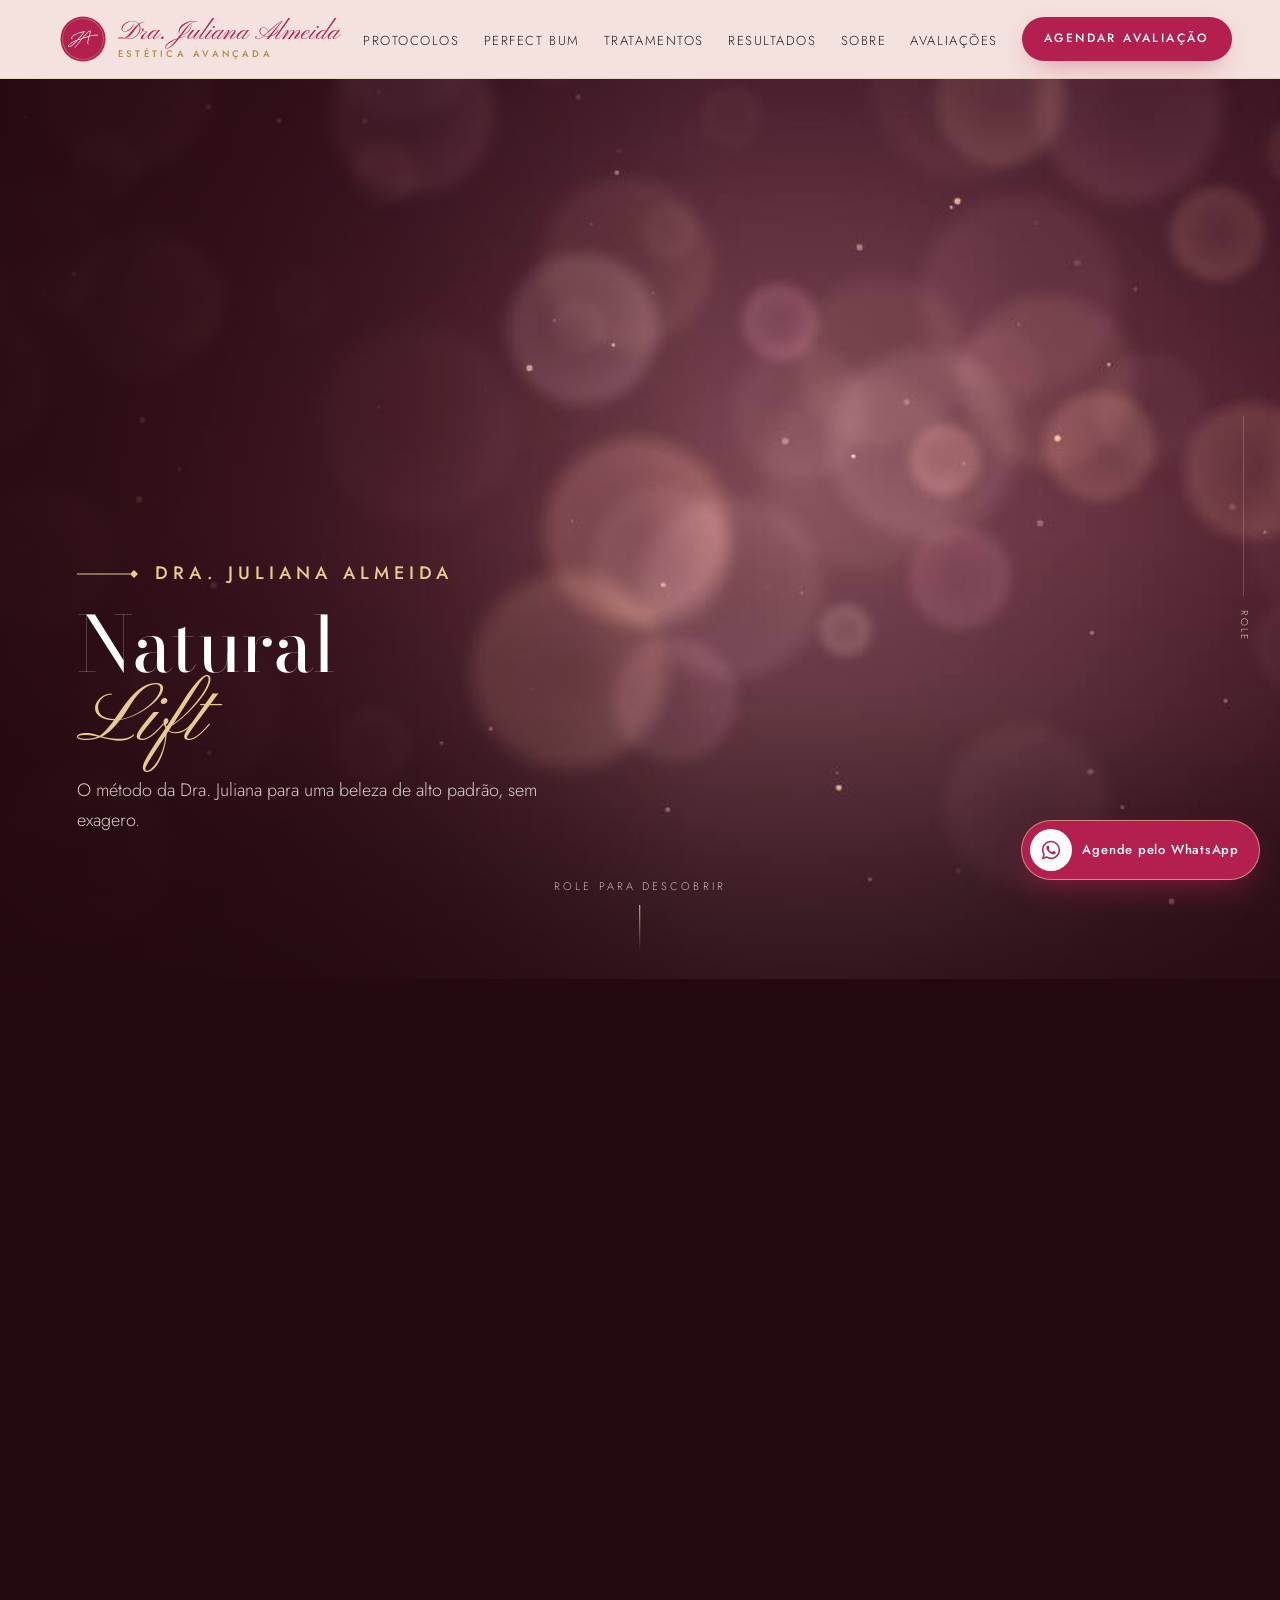
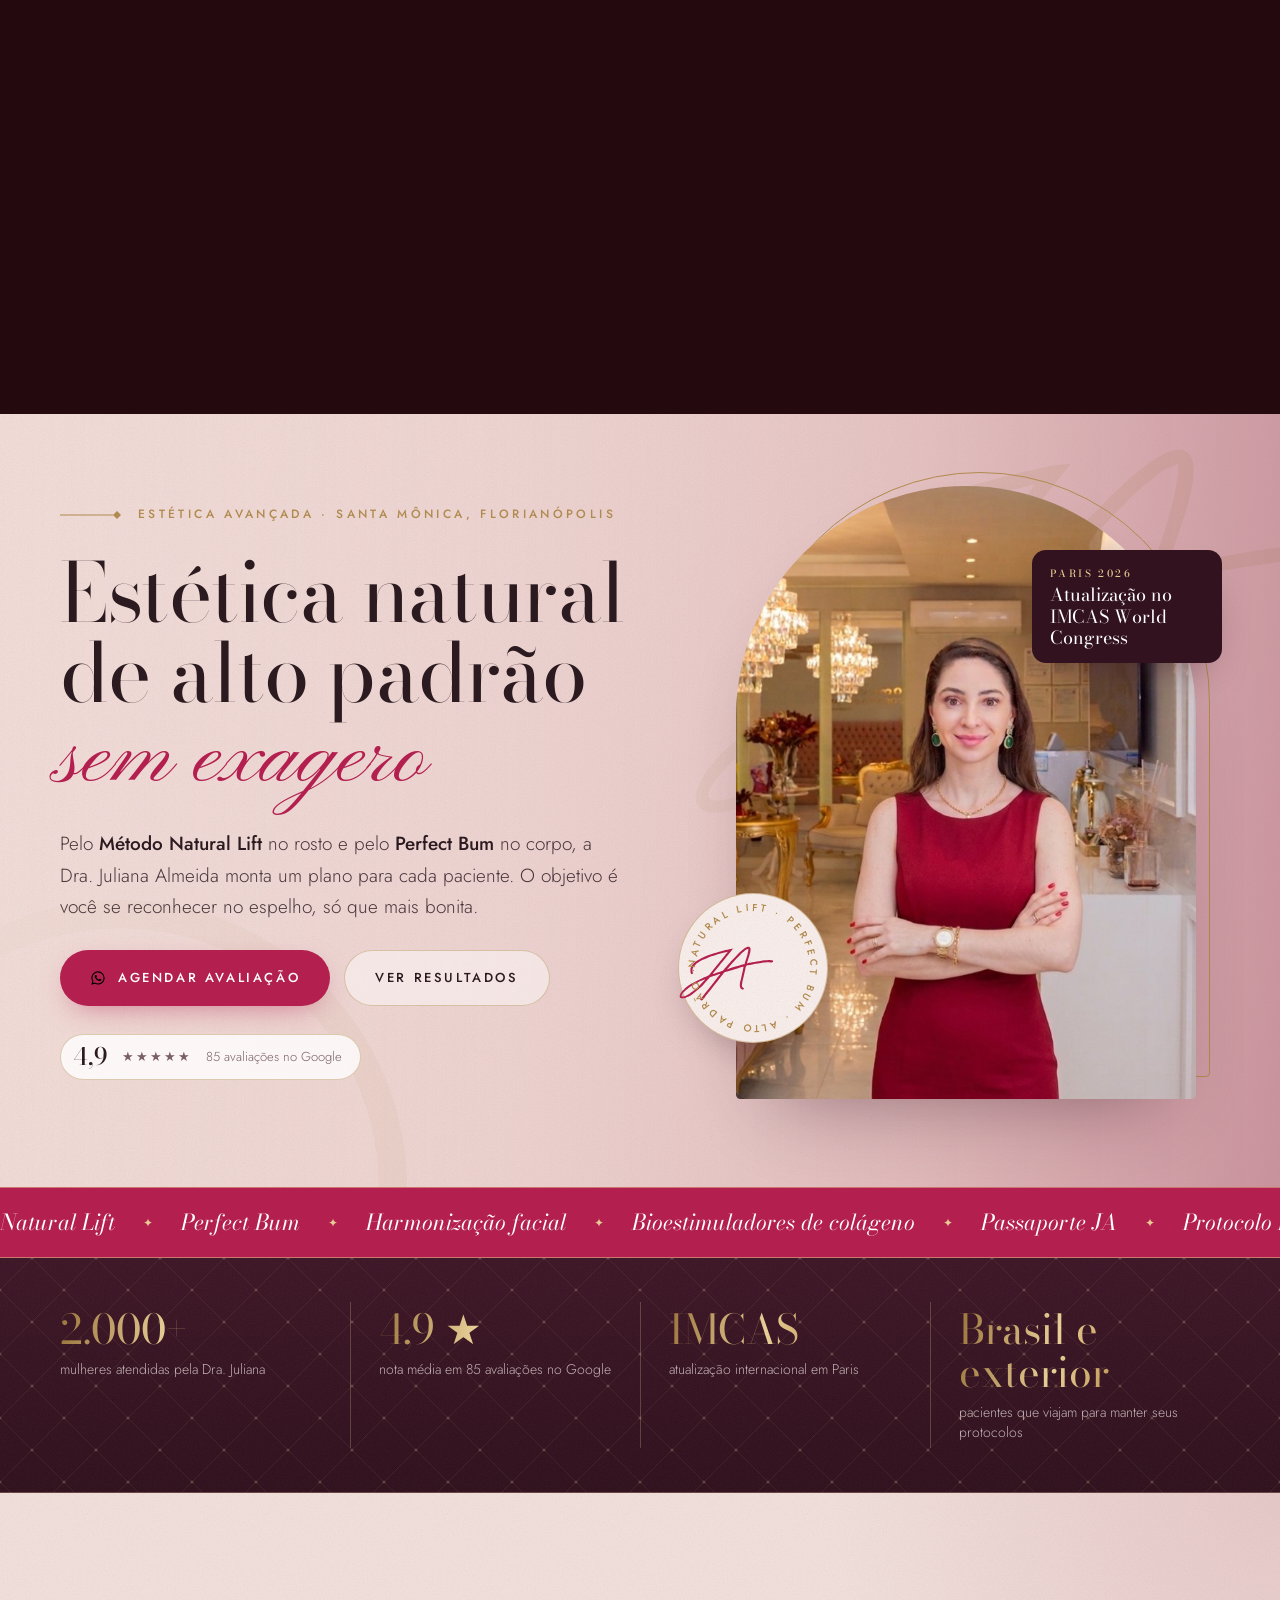
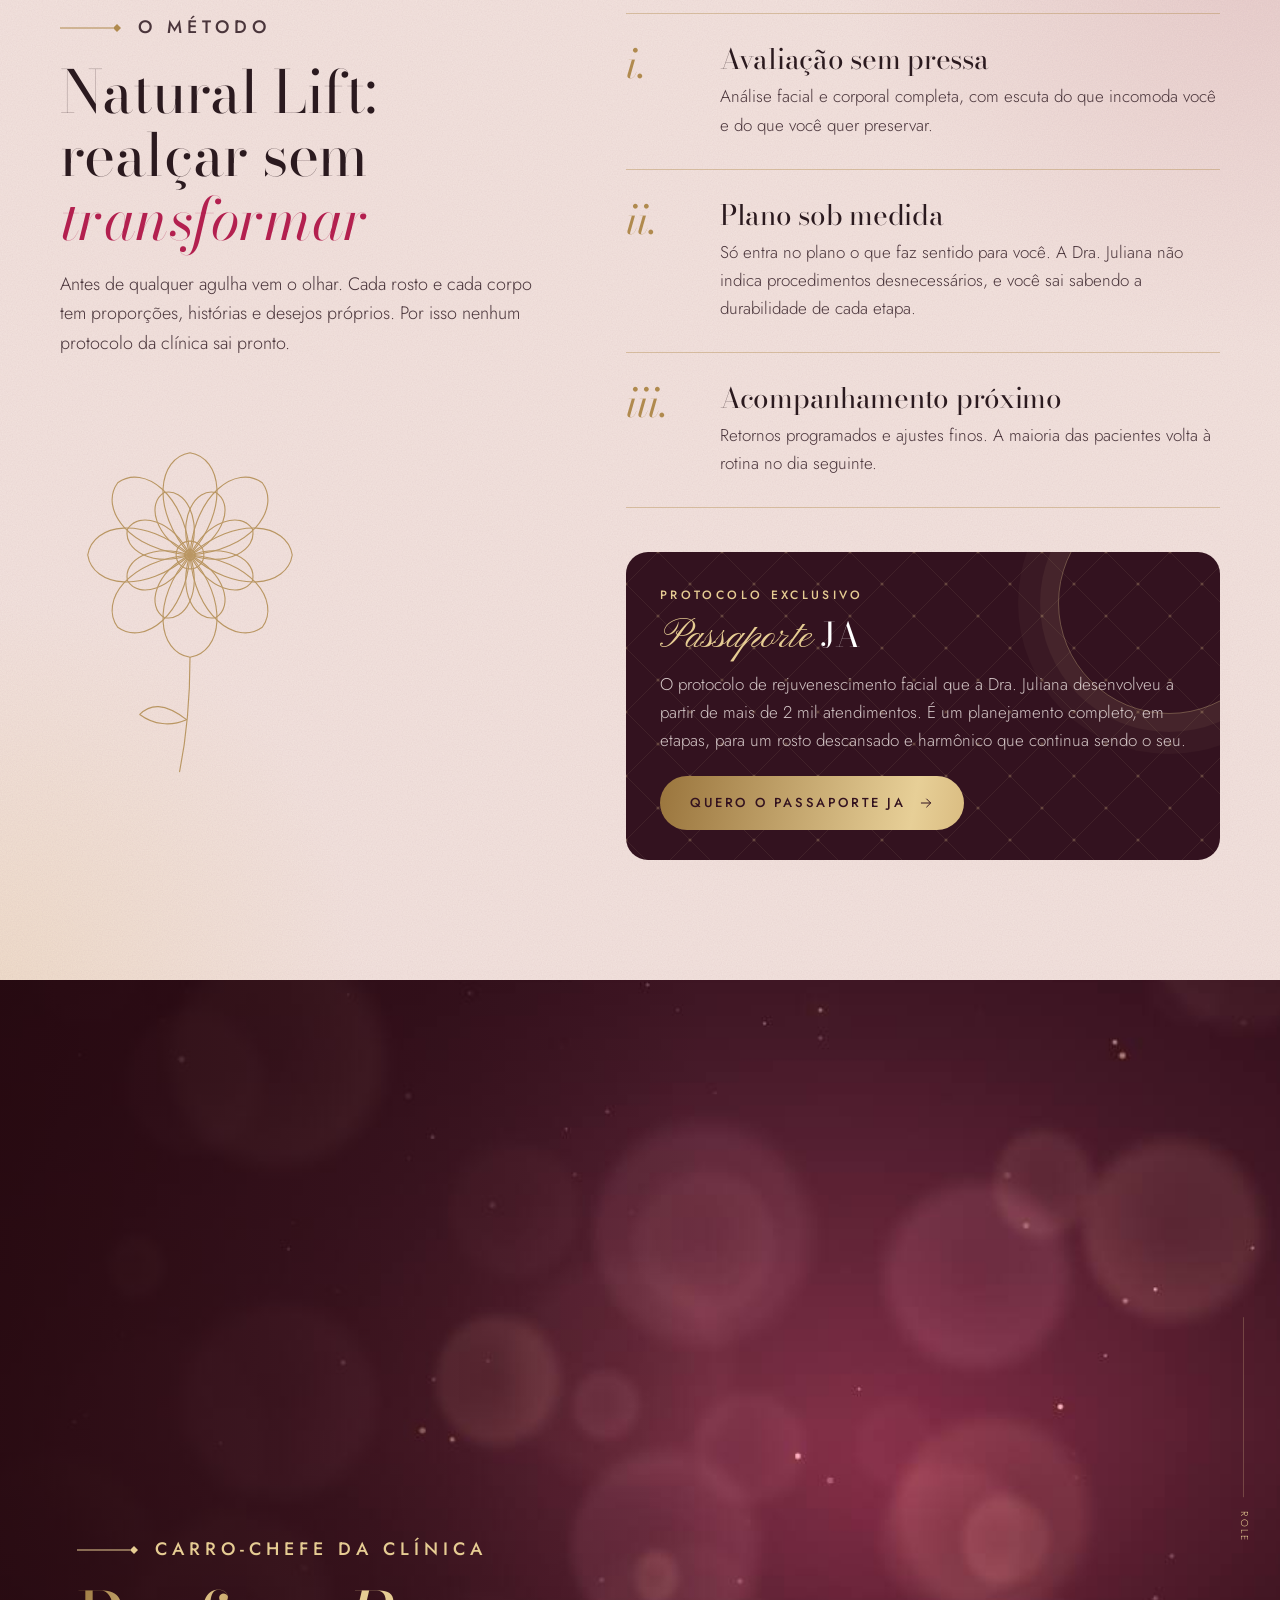
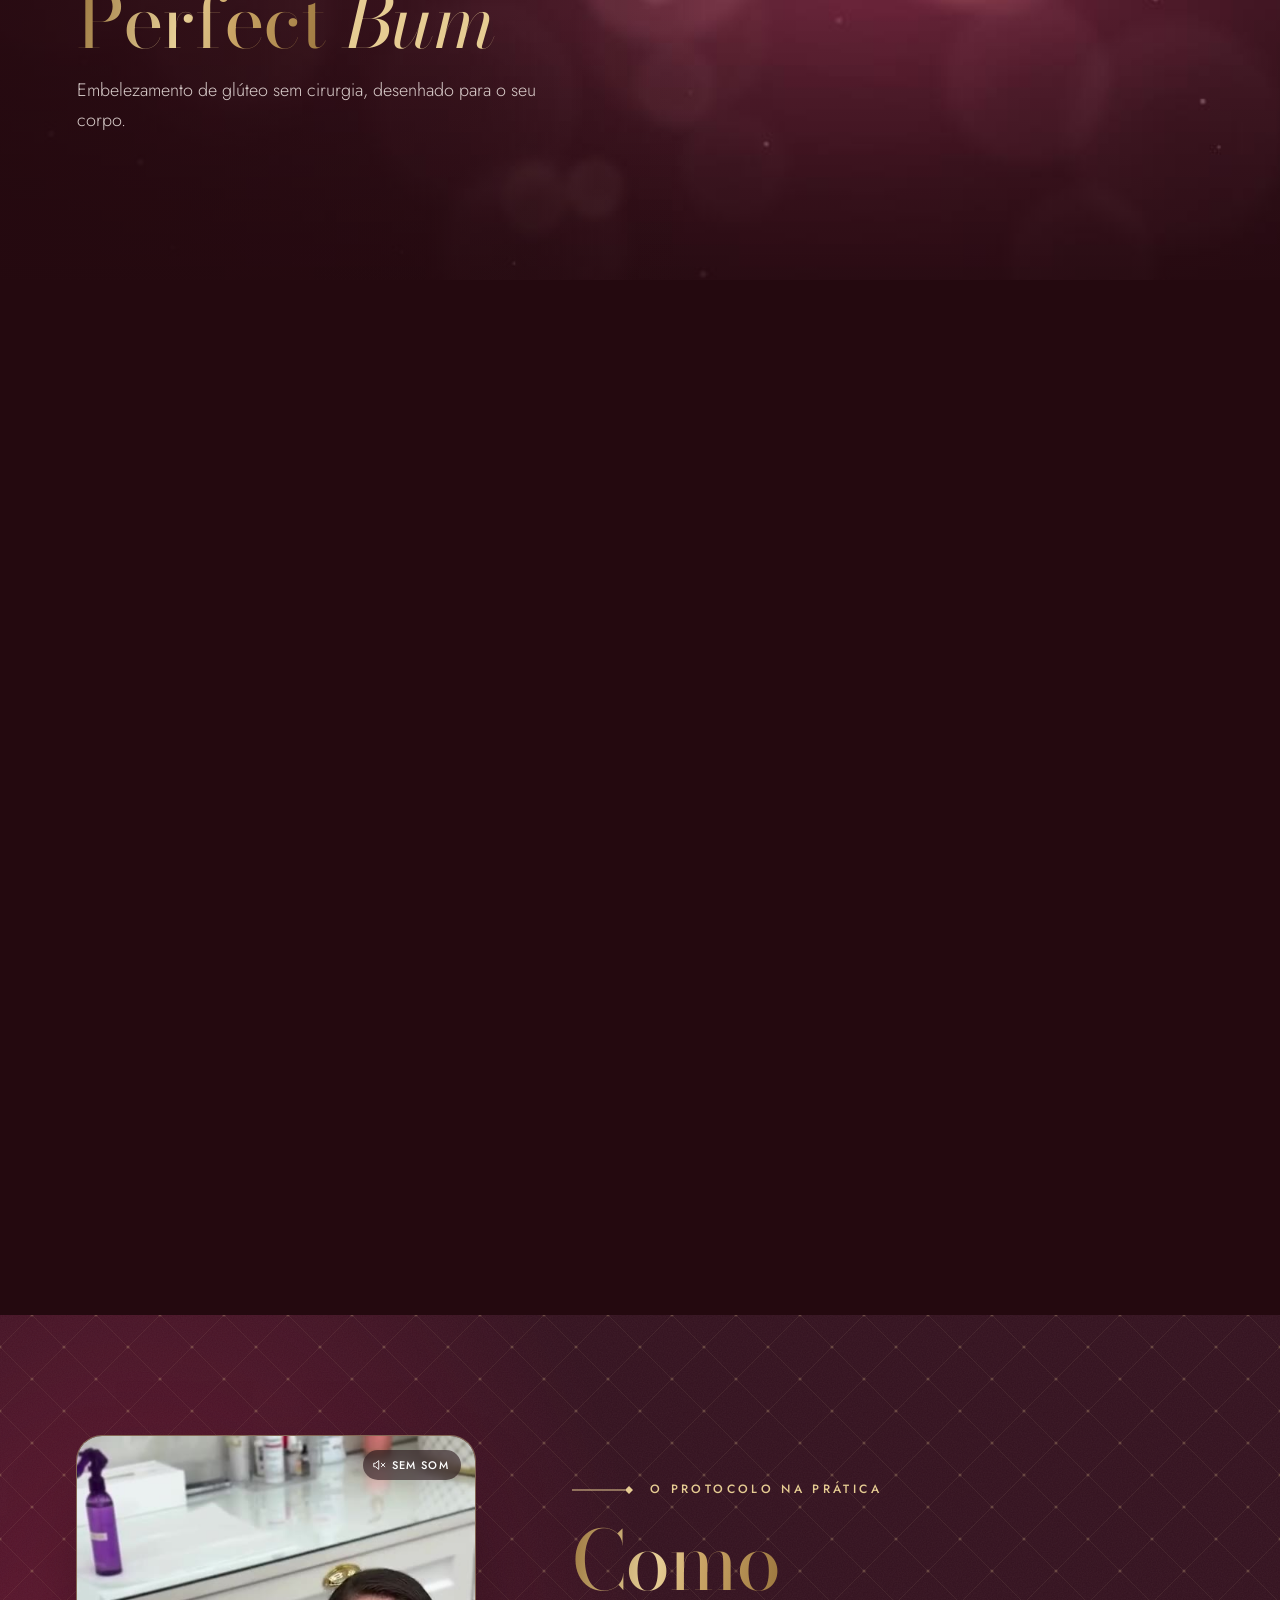
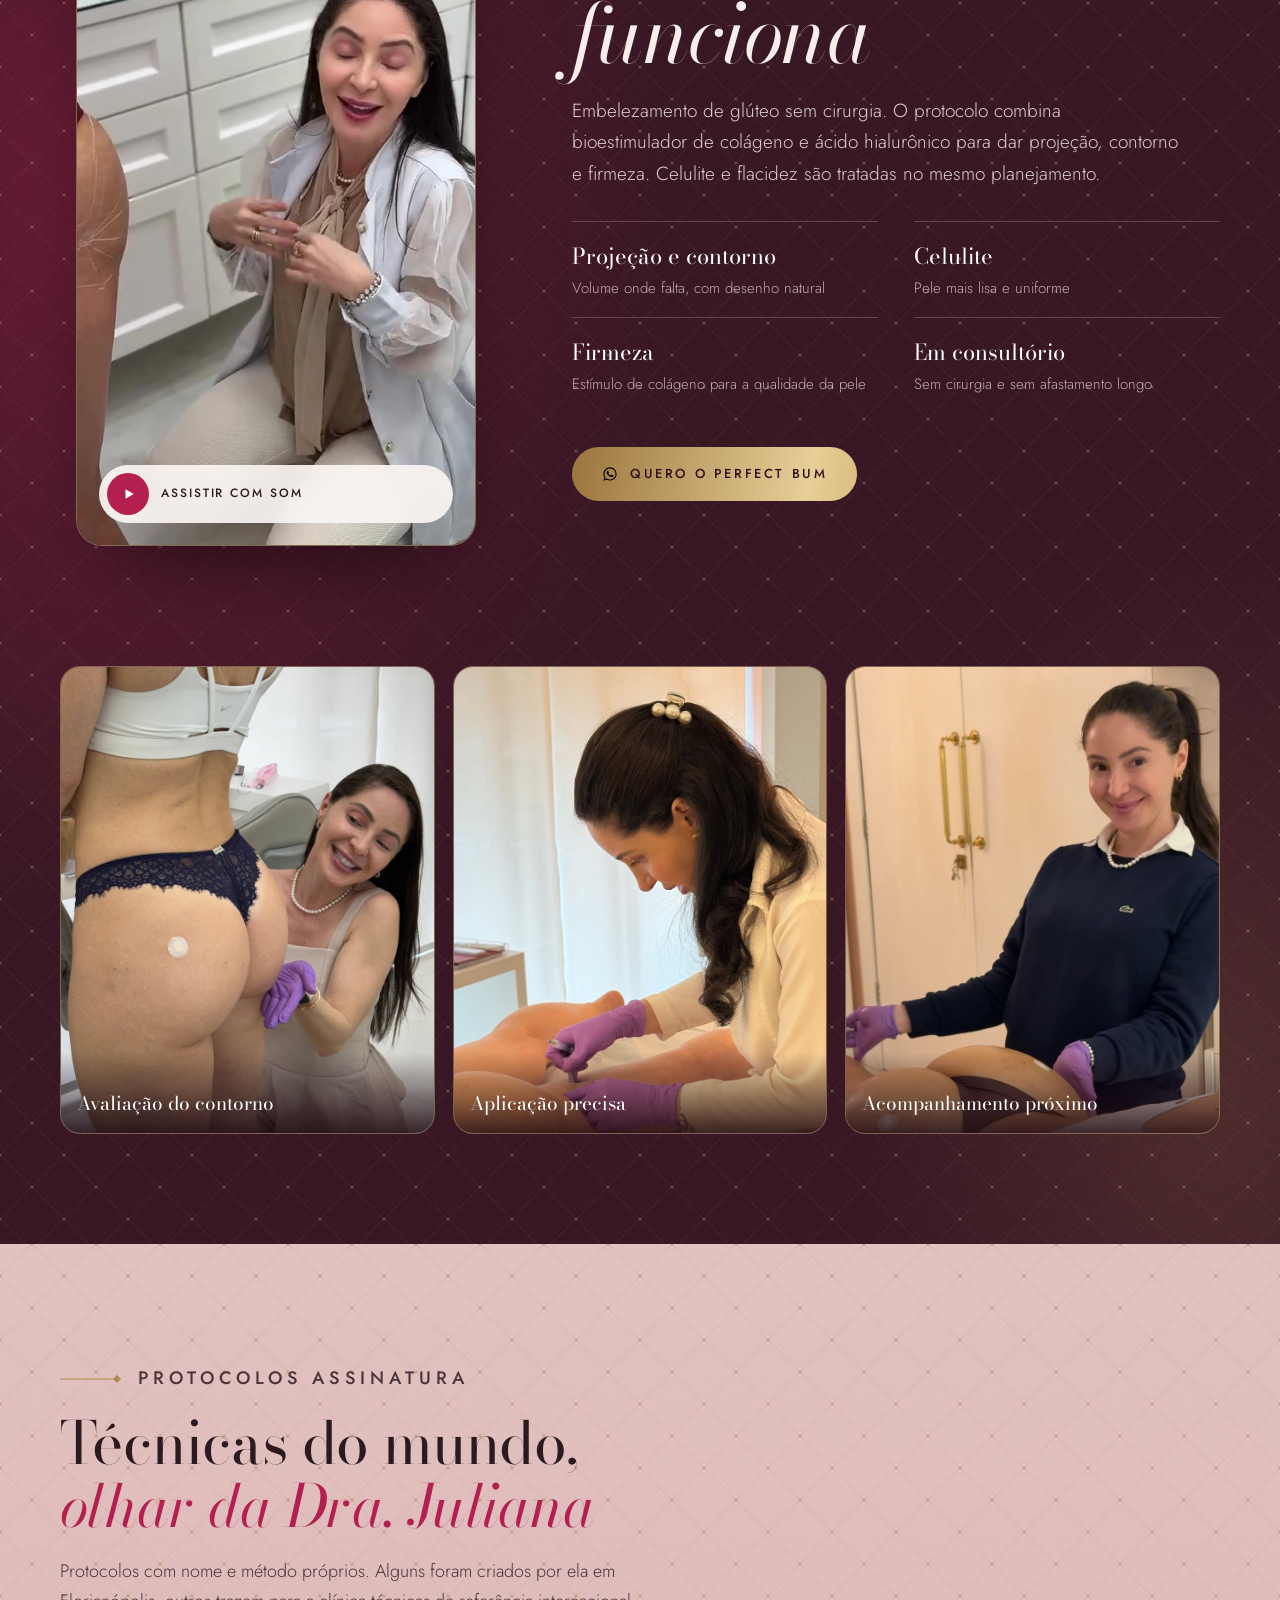
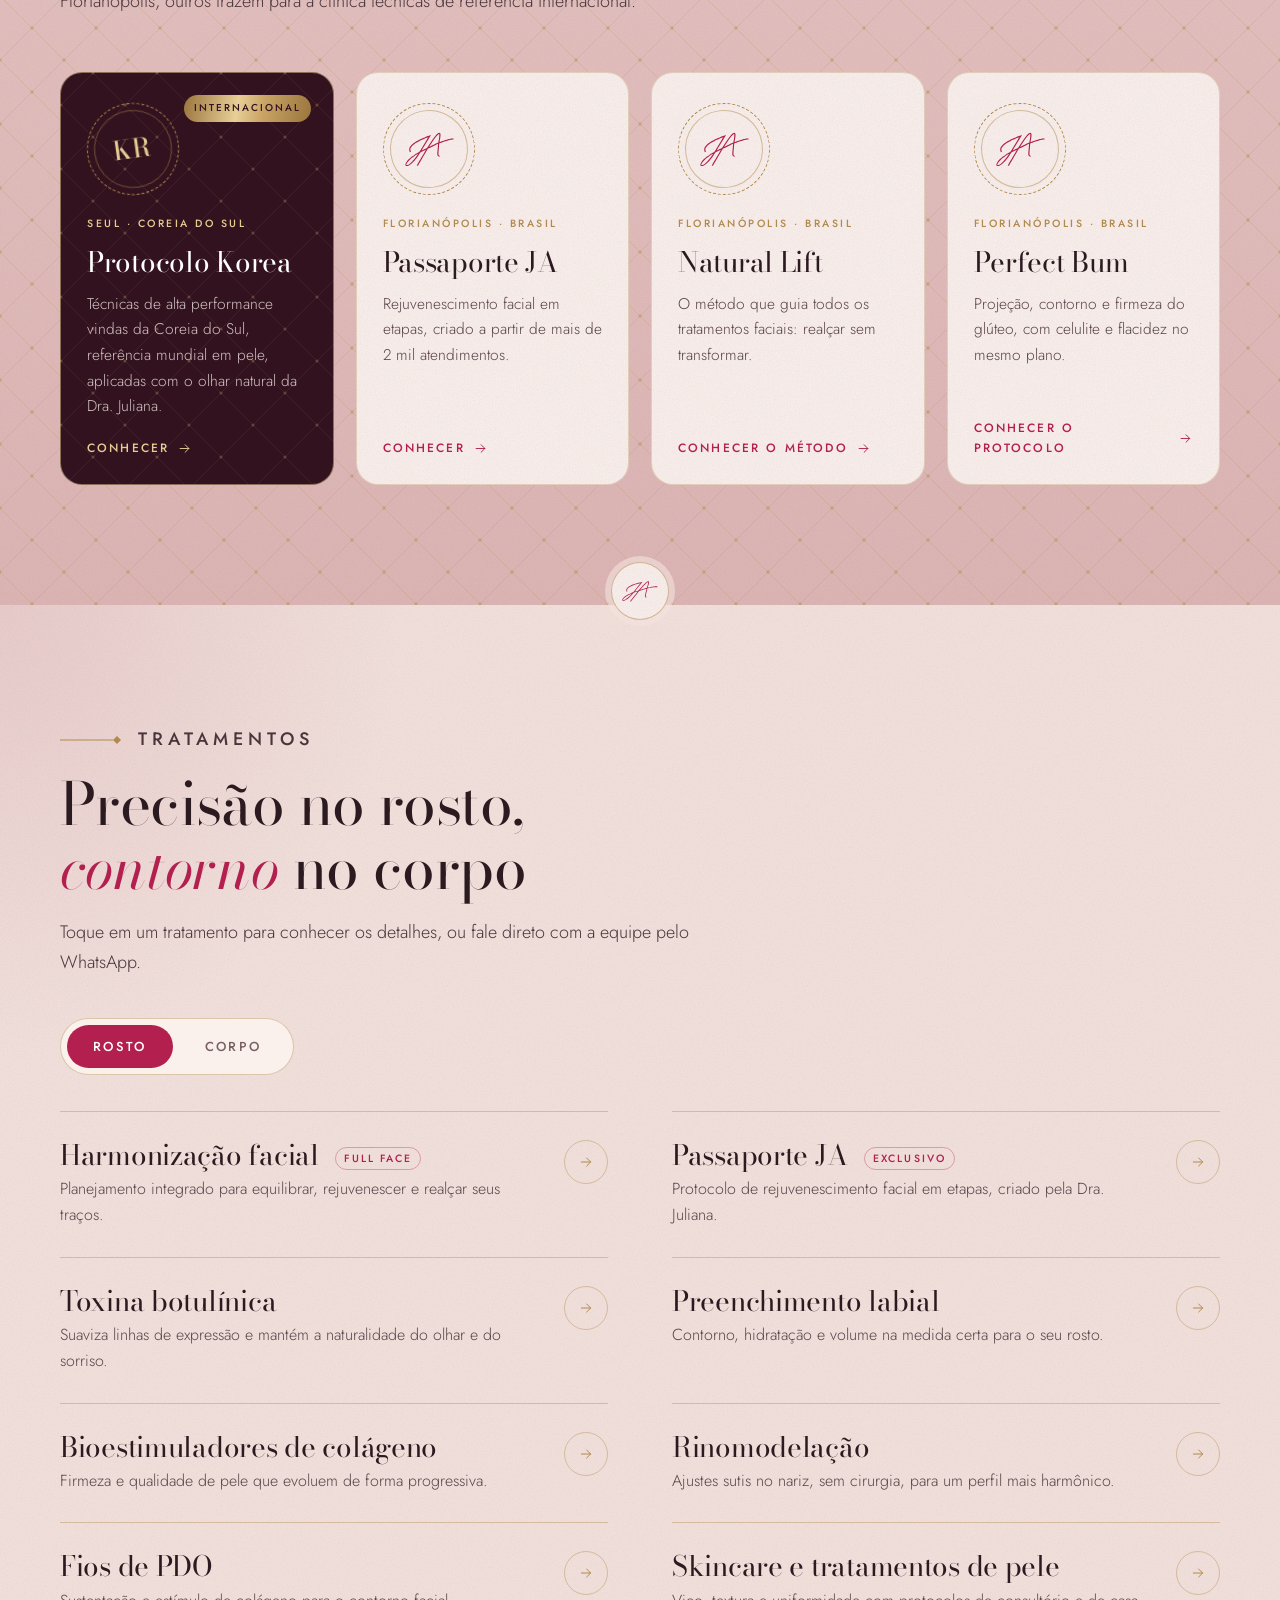
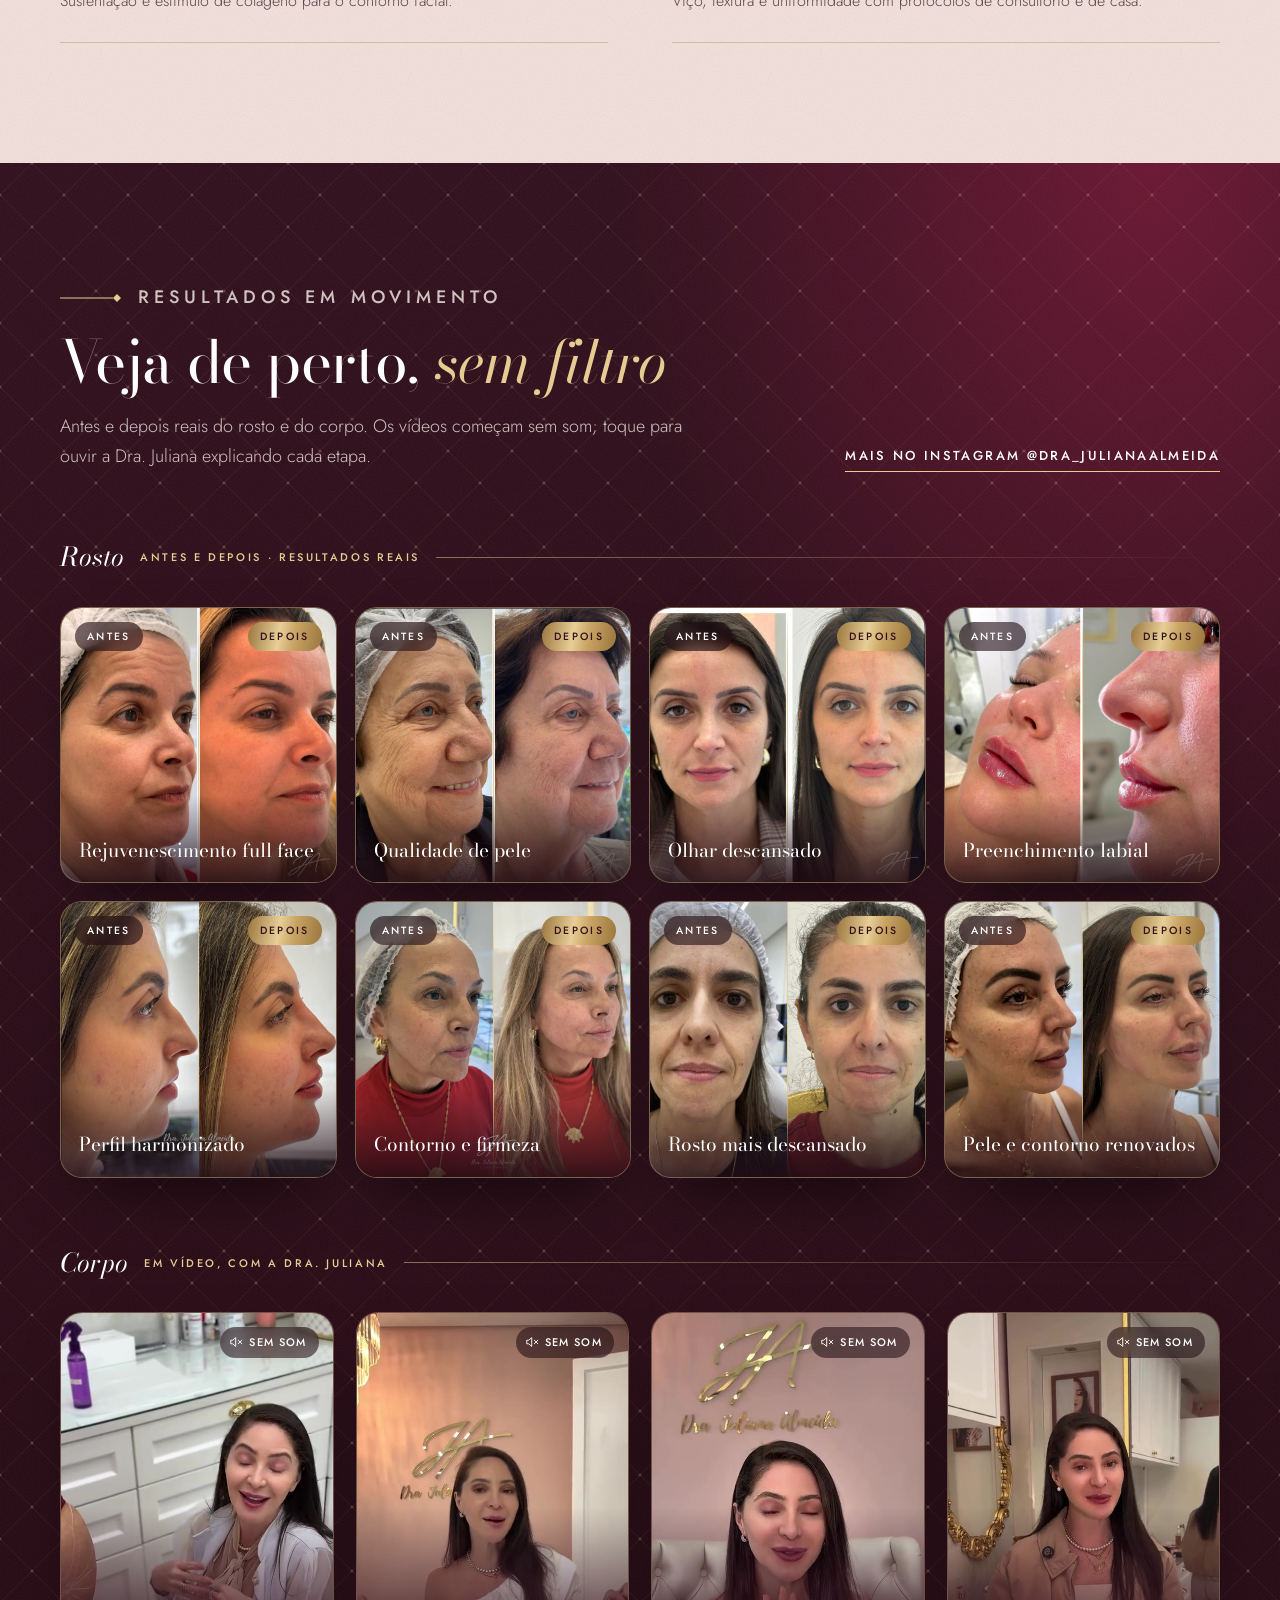
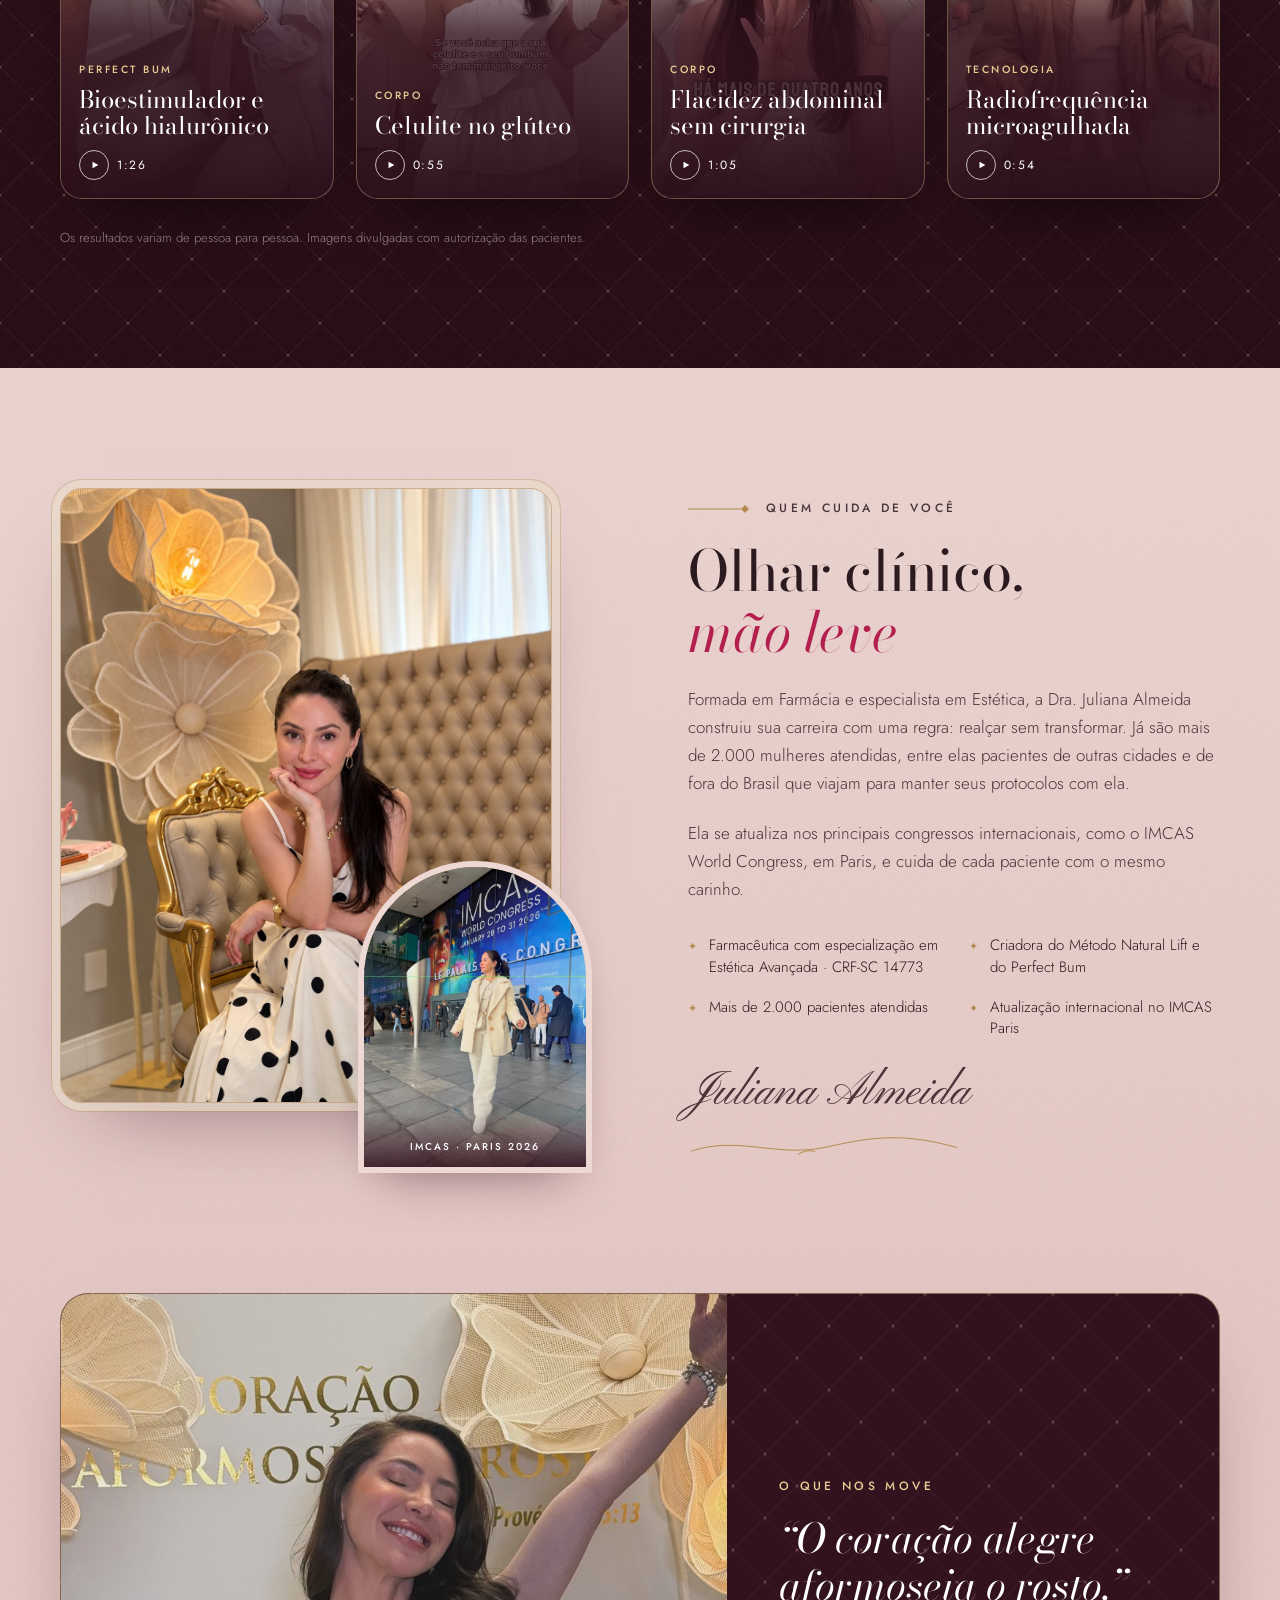
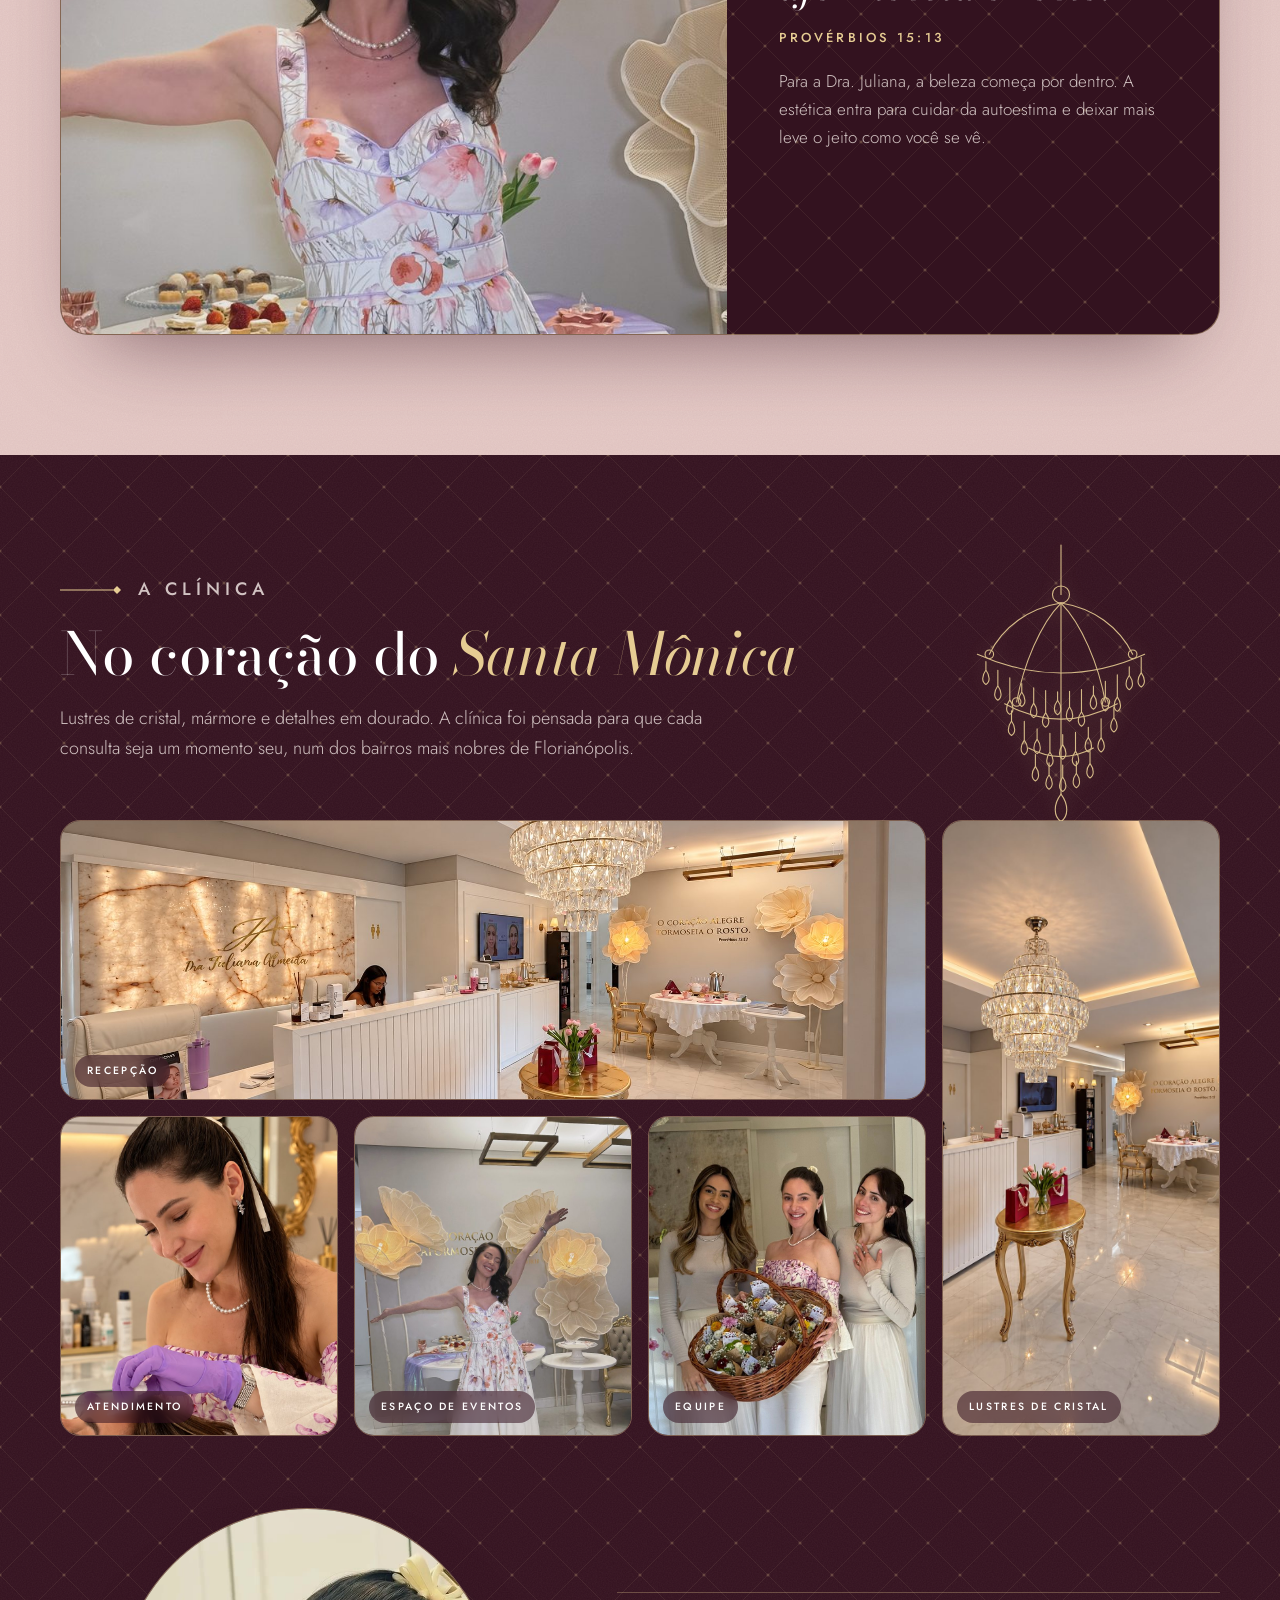
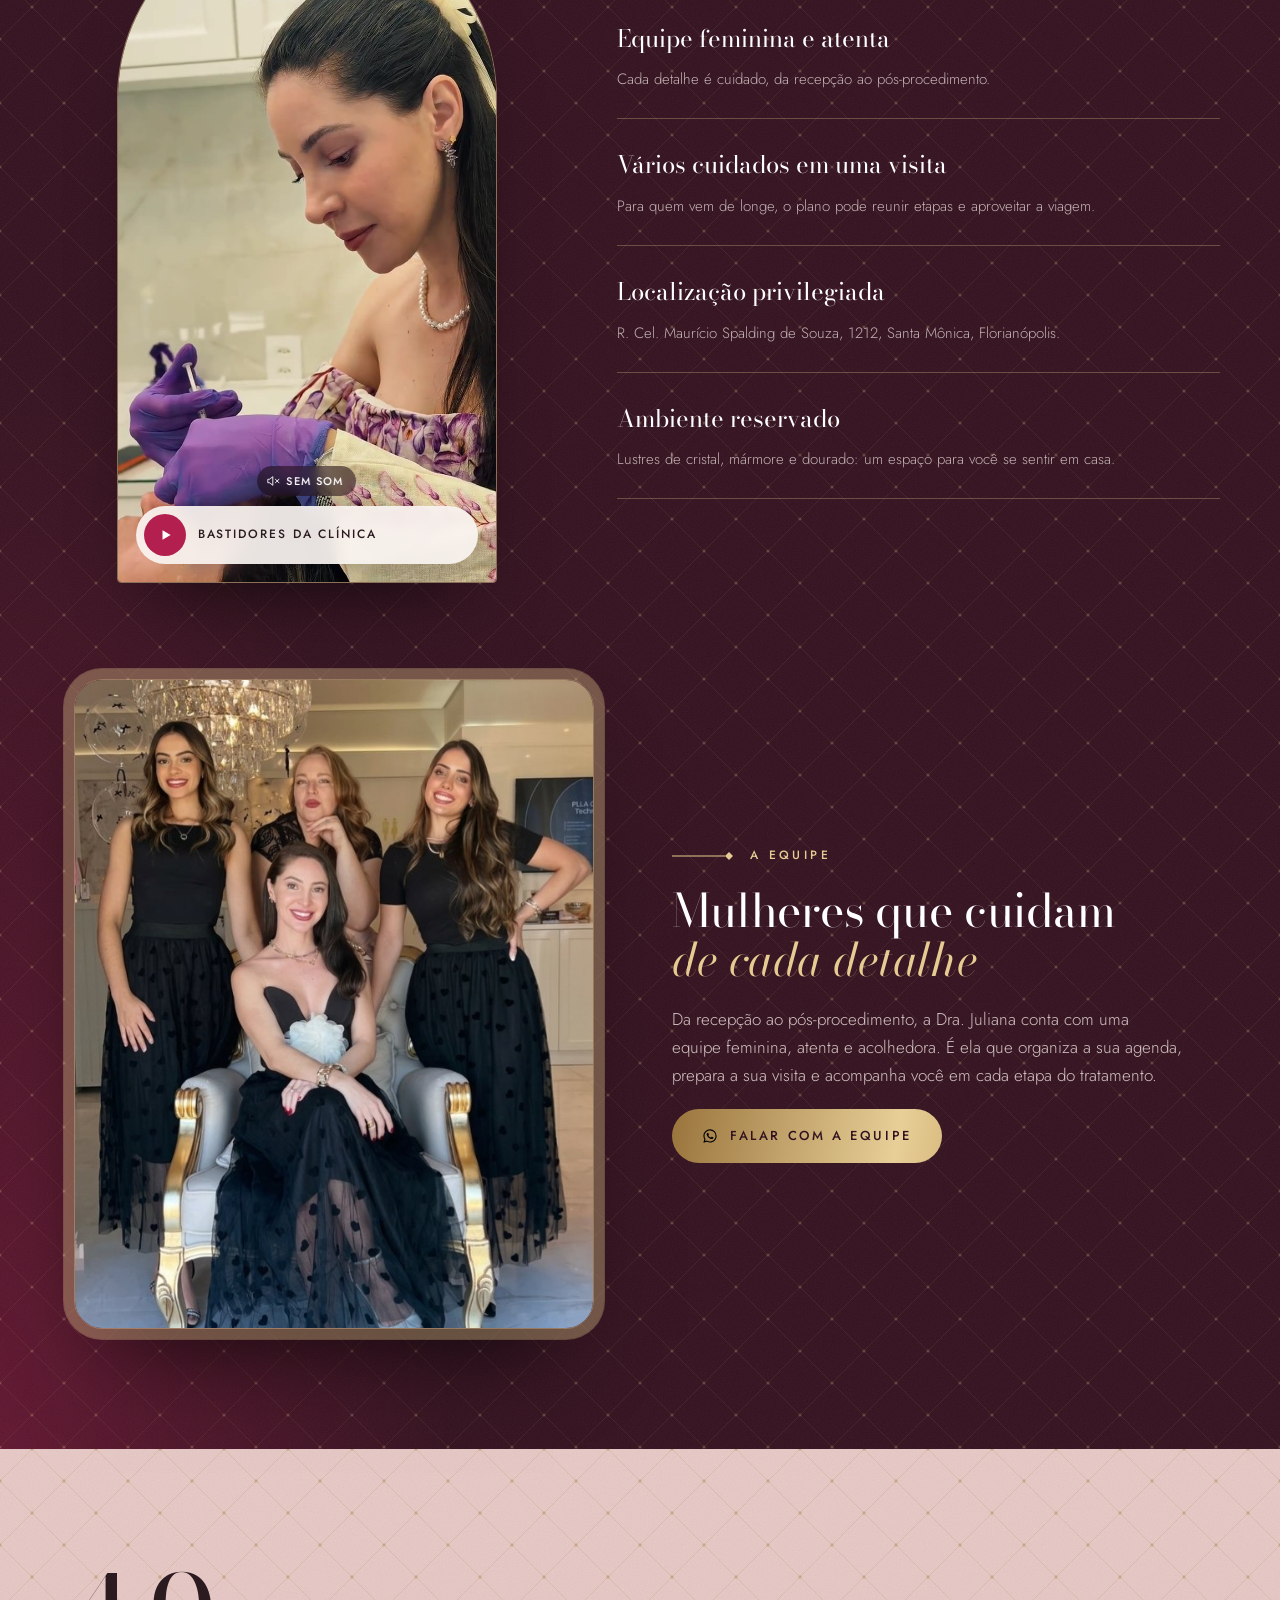
==== commit fea13939: "claude v2.1: volta a foto da equipe em bloco próprio na seção da clínica Co-Authored-By: Claude Opus" ====
--- a/index.html
+++ b/index.html
@@ -386,6 +386,15 @@
           <div><b>Ambiente reservado</b><span>Lustres de cristal, mármore e dourado: um espaço para você se sentir em casa.</span></div>
         </div>
       </div>
+      <div class="team-band">
+        <figure class="team-main"><img src="img/equipe.jpg" alt="Dra. Juliana Almeida sentada em poltrona dourada, com as meninas da equipe ao redor, todas de preto" loading="lazy"></figure>
+        <div class="team-copy">
+          <p class="eyebrow rule">A equipe</p>
+          <h3>Mulheres que cuidam <em>de cada detalhe</em></h3>
+          <p>Da recepção ao pós-procedimento, a Dra. Juliana conta com uma equipe feminina, atenta e acolhedora. É ela que organiza a sua agenda, prepara a sua visita e acompanha você em cada etapa do tratamento.</p>
+          <a class="btn btn-gold" data-wa="Olá! Vim pelo site e gostaria de falar com a equipe da Dra. Juliana." href="#contato"><svg><use href="#i-wa"/></svg>Falar com a equipe</a>
+        </div>
+      </div>
     </div>
   </section>
 
--- a/assets/site.css
+++ b/assets/site.css
@@ -384,6 +384,18 @@
 .pb-gallery img{width:100%;height:100%;object-fit:cover}
 .pb-gallery figcaption{position:absolute;left:0;right:0;bottom:0;padding:36px 16px 14px;background:linear-gradient(transparent,rgba(30,10,18,.85));font-family:var(--display);font-size:19px;color:#fff}
 @media (max-width:900px){.pb-gallery{display:flex;overflow-x:auto;scroll-snap-type:x mandatory;margin-right:calc(-1 * var(--gutter-r));padding-bottom:80px}.pb-gallery figure{flex:0 0 72vw;scroll-snap-align:start}}
+
+.team-band{display:grid;grid-template-columns:1fr 1fr;gap:64px;align-items:center;margin-top:96px}
+.team-main{margin:0;position:relative;aspect-ratio:4/5;max-width:520px;width:100%;justify-self:center;border-radius:28px;overflow:hidden;border:1px solid rgba(230,204,147,.55);box-shadow:0 0 0 10px rgba(230,204,147,.07),0 0 0 11px rgba(230,204,147,.3),0 50px 90px -40px rgba(0,0,0,.75)}
+.team-main img{width:100%;height:100%;object-fit:cover;object-position:50% 30%}
+.team-copy{display:flex;flex-direction:column;gap:20px;min-width:0}
+.team-copy .eyebrow{color:var(--gold-hi)}
+.team-copy h3{font-size:clamp(34px,3.6vw,52px);color:#fff}
+.team-copy h3 em{color:var(--gold-hi)}
+.team-copy p{color:rgba(247,237,234,.8);max-width:30em}
+.team-copy .btn{align-self:flex-start}
+.clinic .team-copy .rule::before{background-image:var(--rule-dark)}
+@media (max-width:900px){.team-band{grid-template-columns:1fr;gap:36px;margin-top:64px}.team-main{max-width:420px}.team-copy .btn{align-self:stretch;justify-content:center}}
 
 /* avaliações */
 .reviews-head{display:grid;grid-template-columns:auto 1fr;gap:56px;align-items:end}
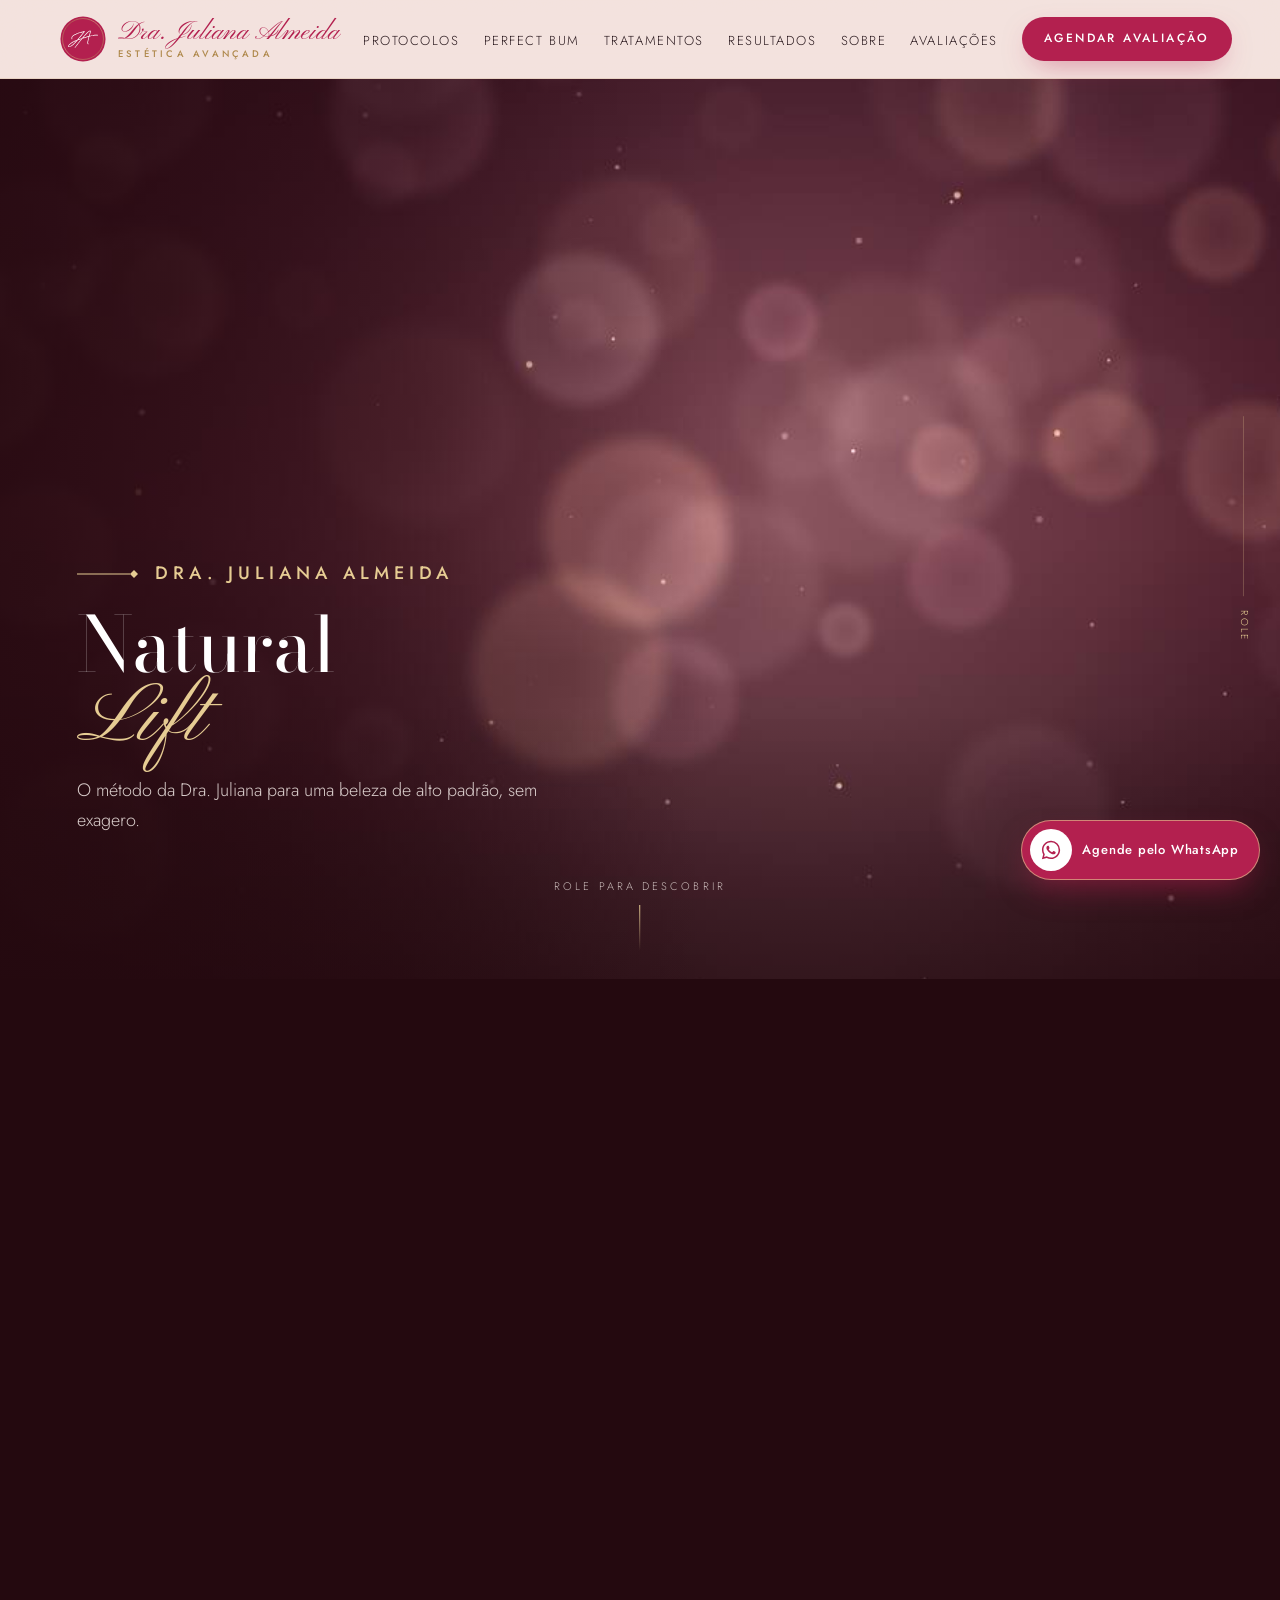
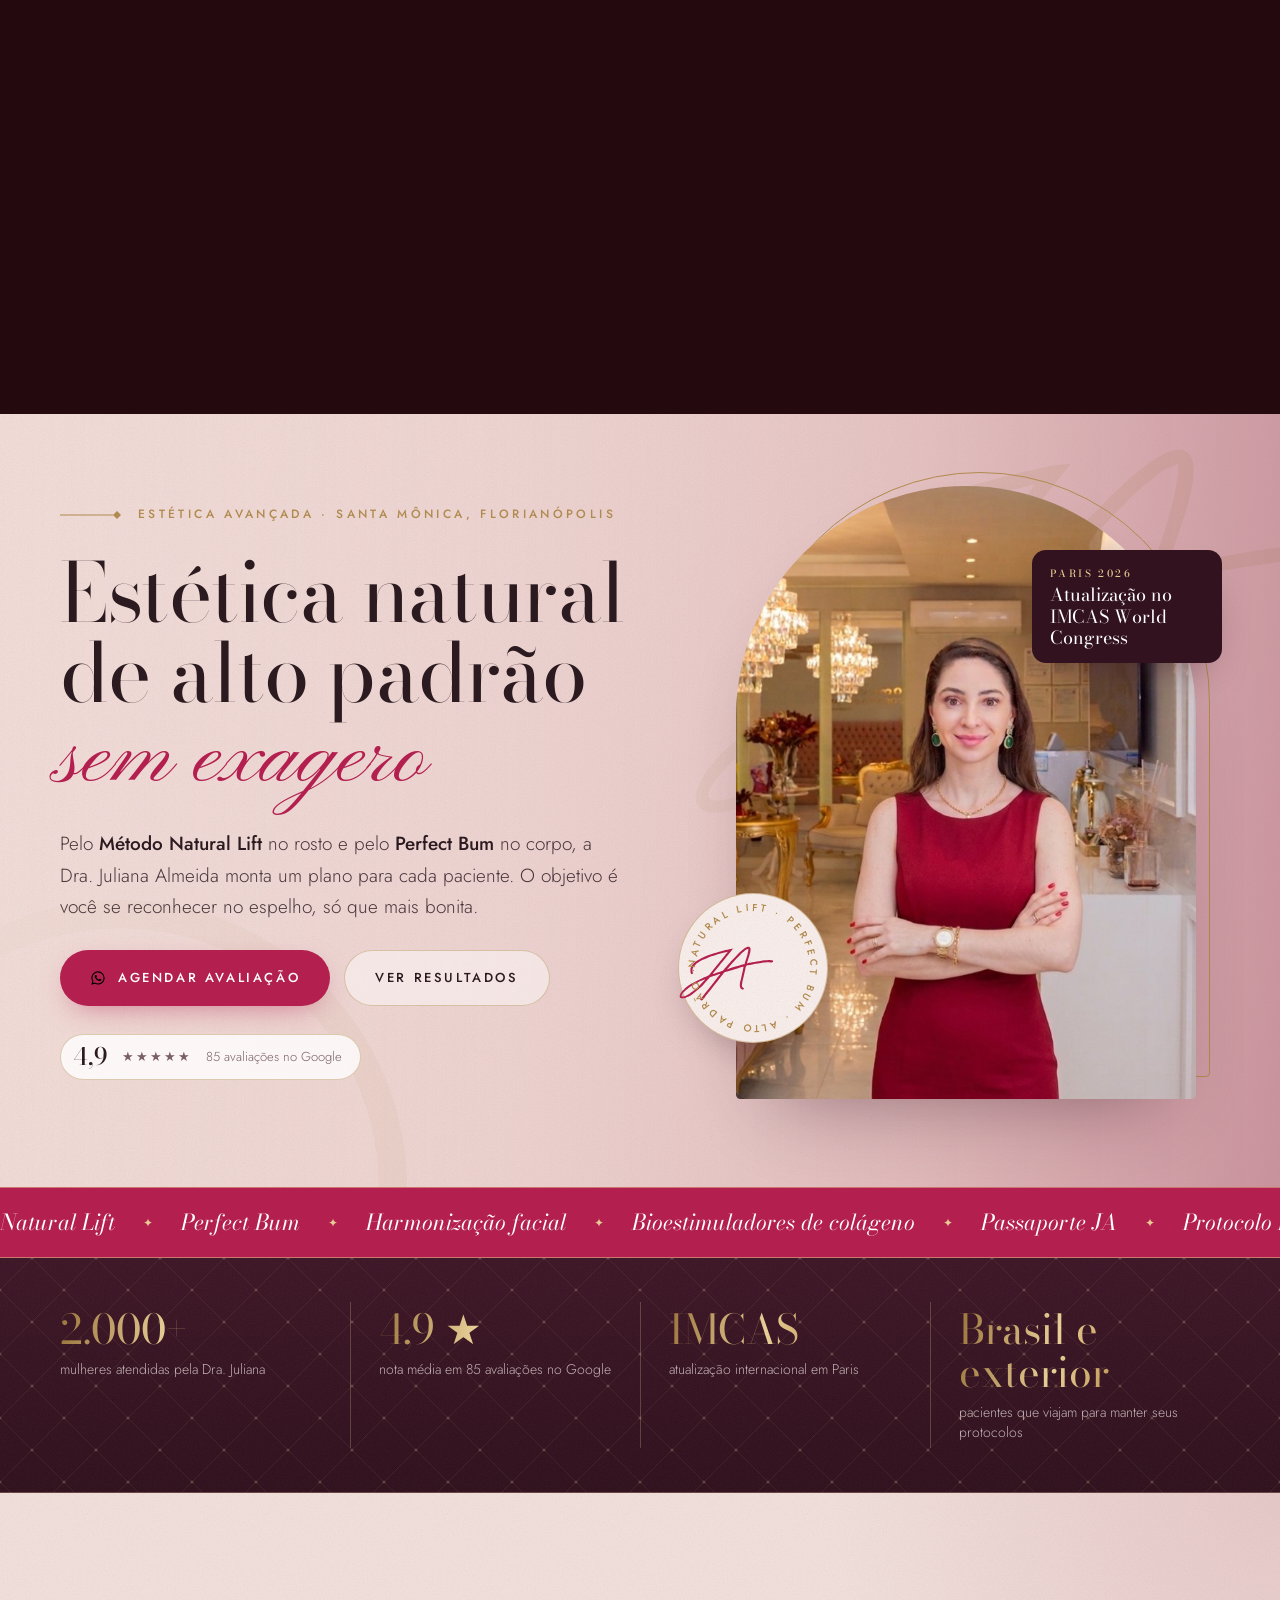
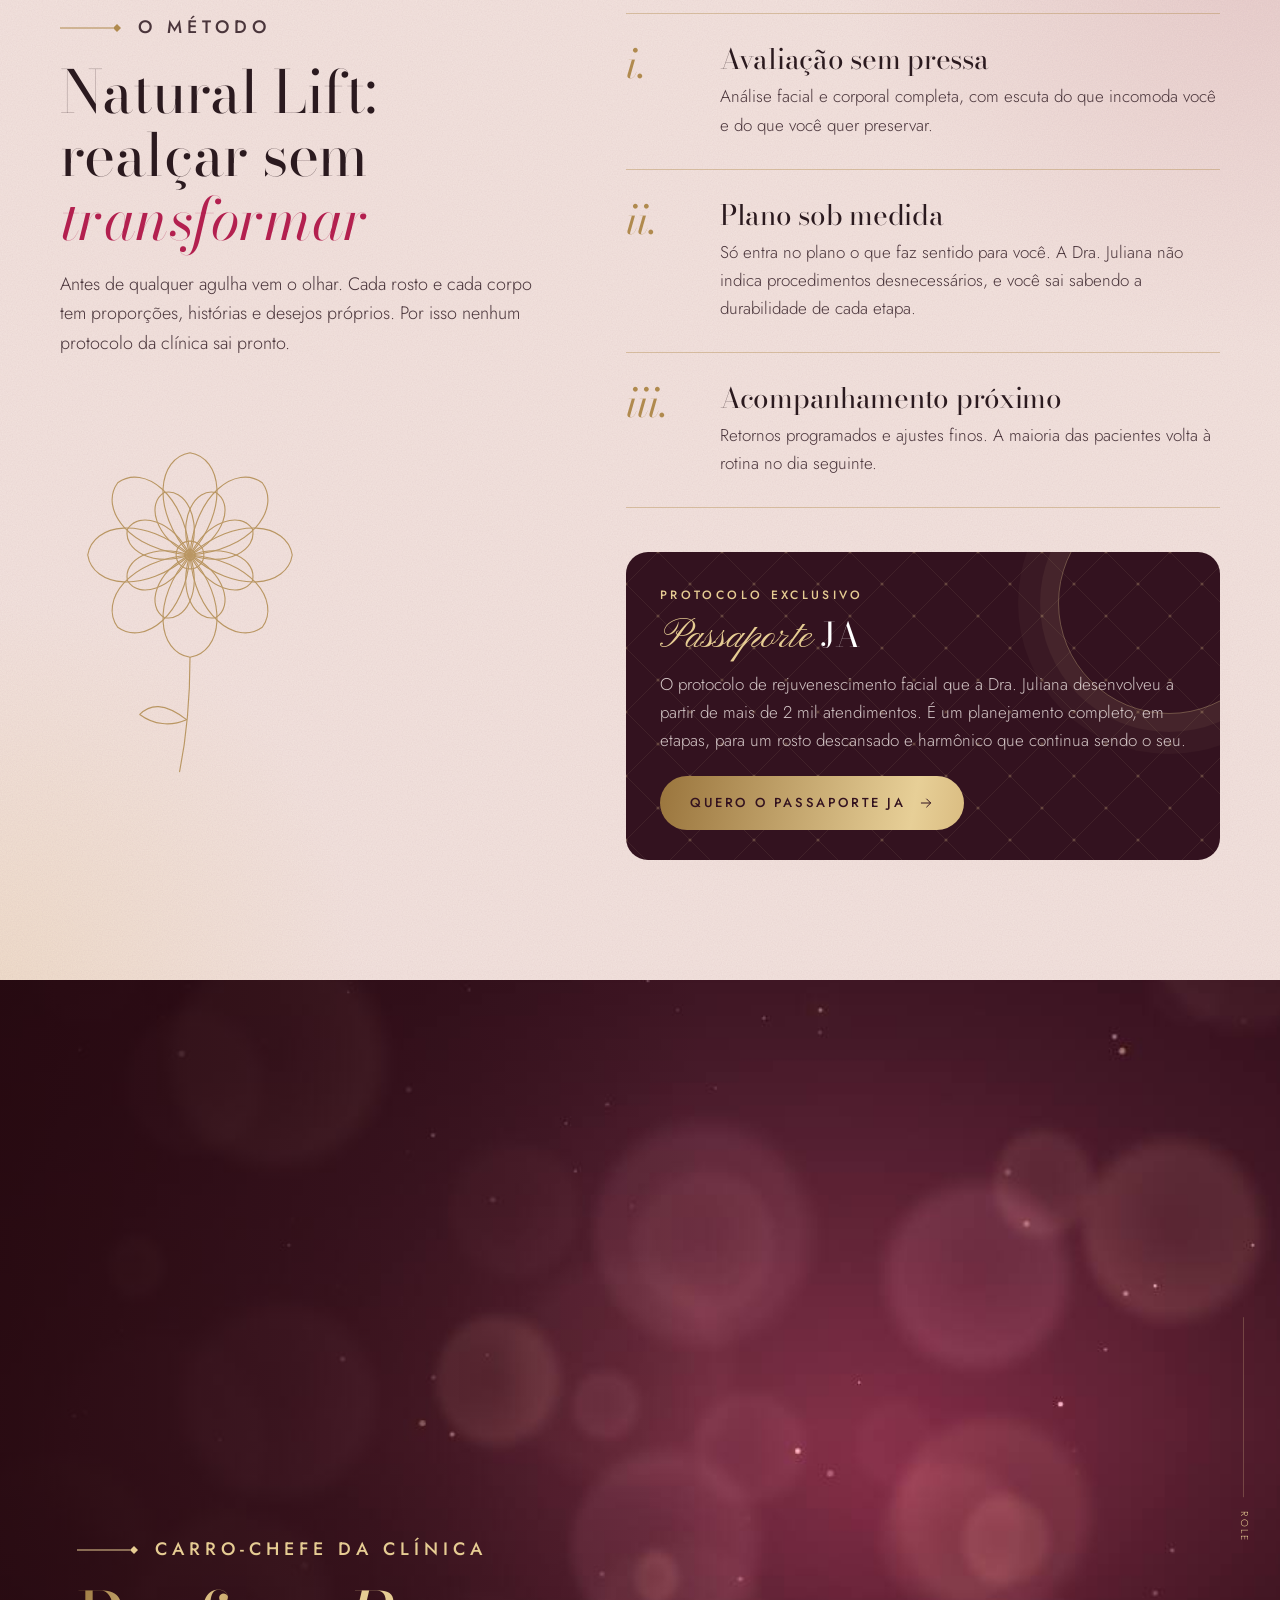
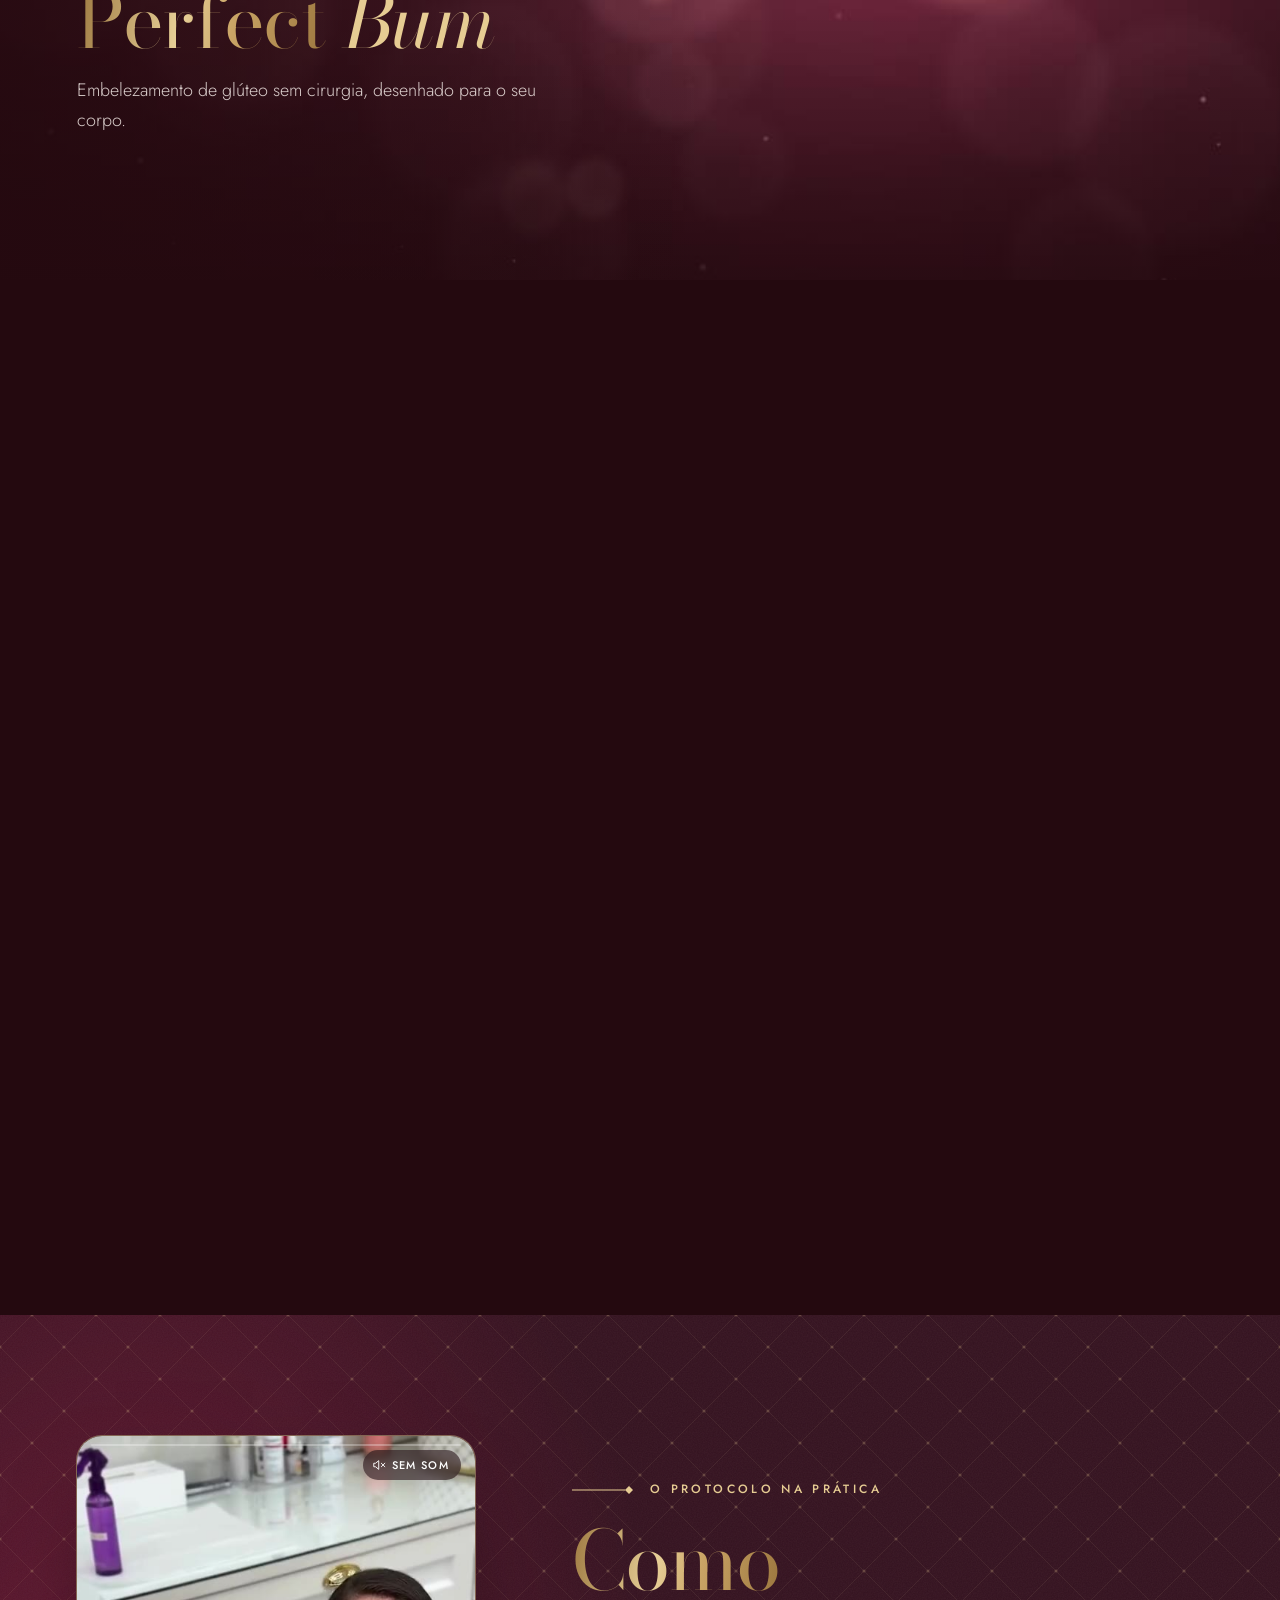
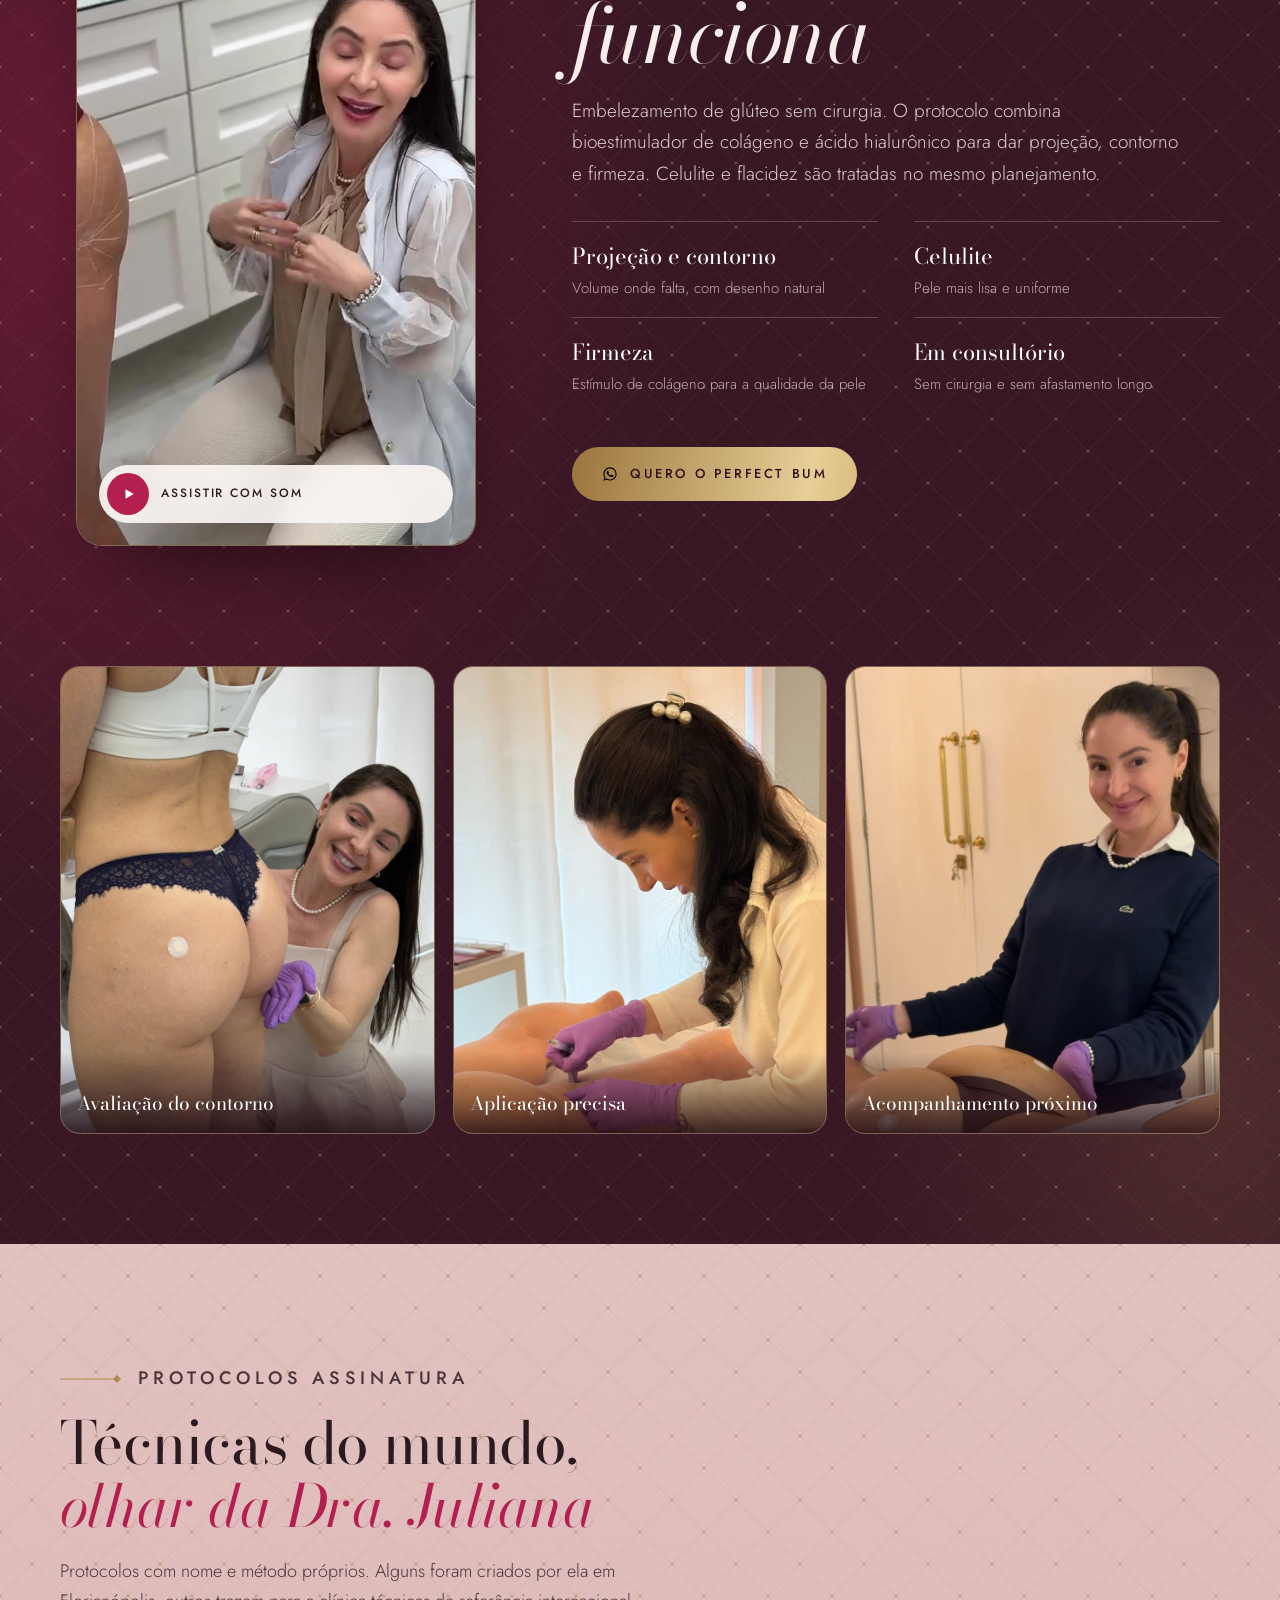
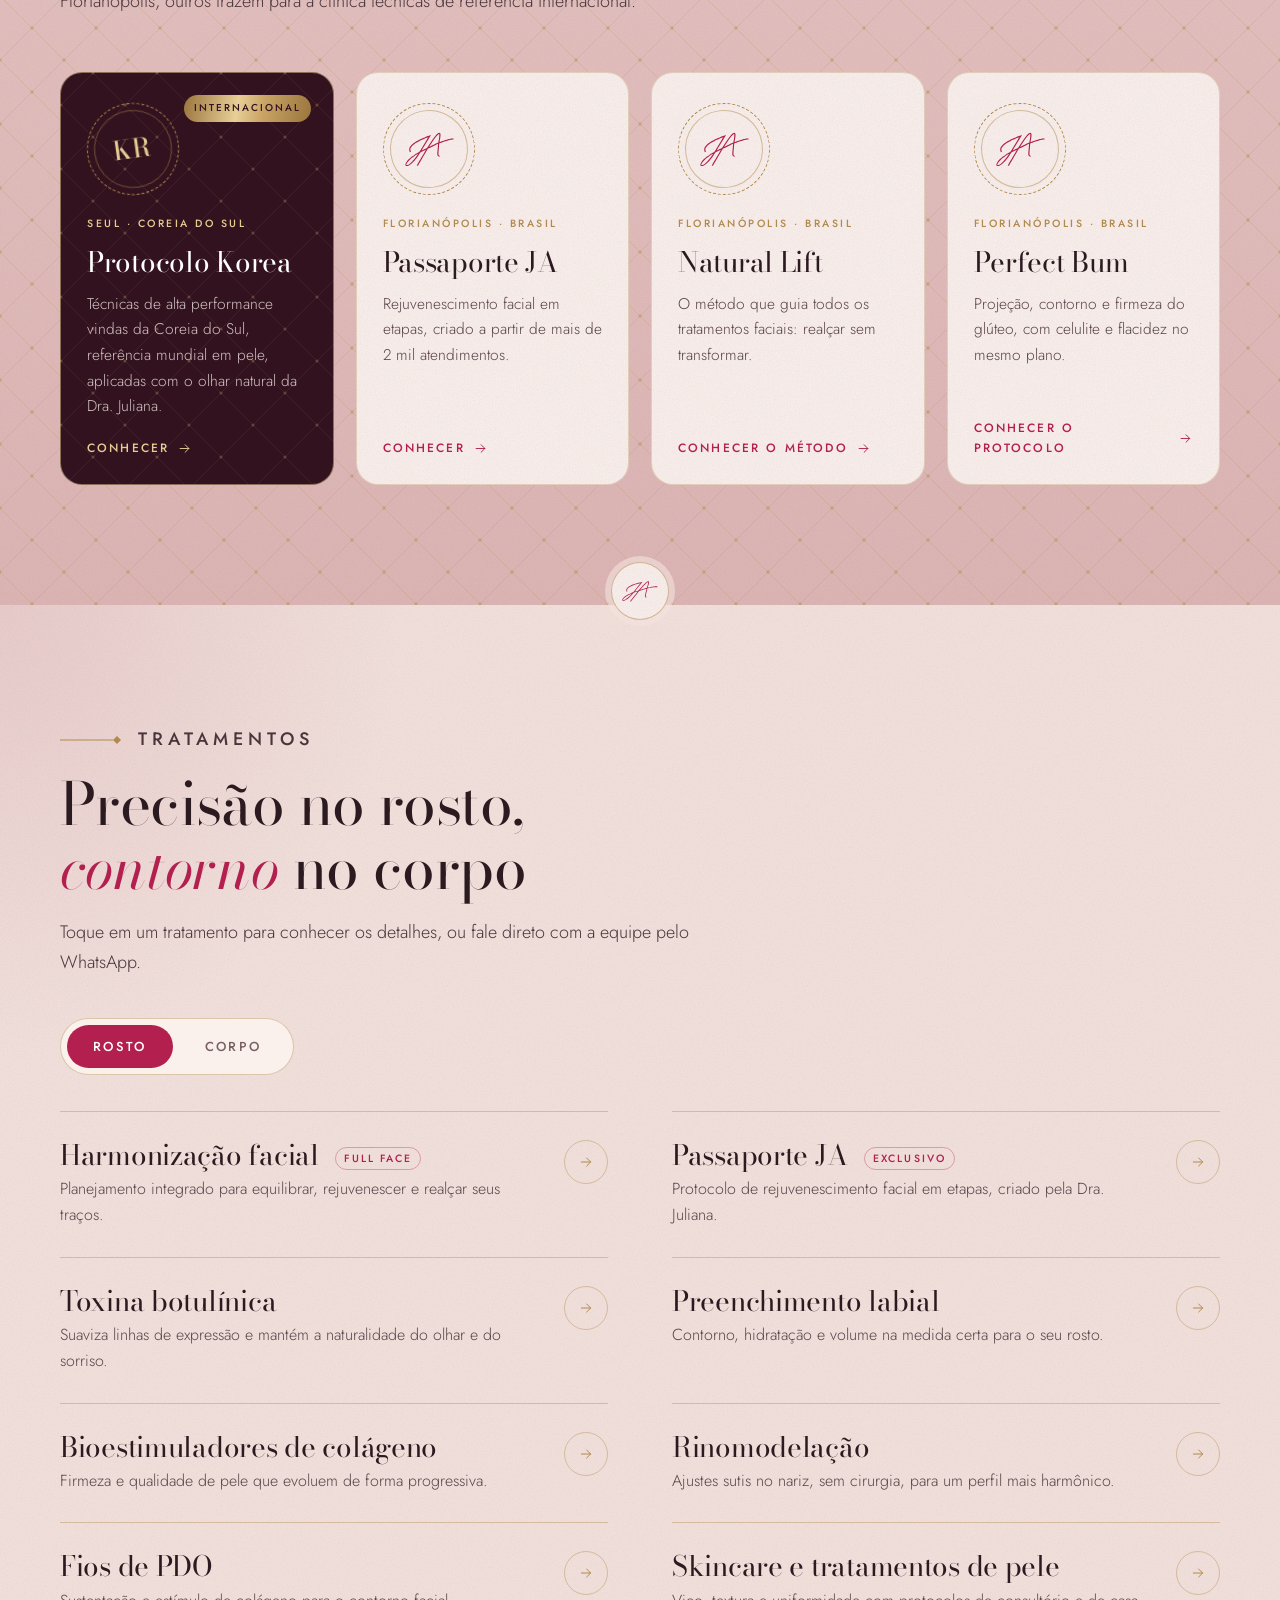
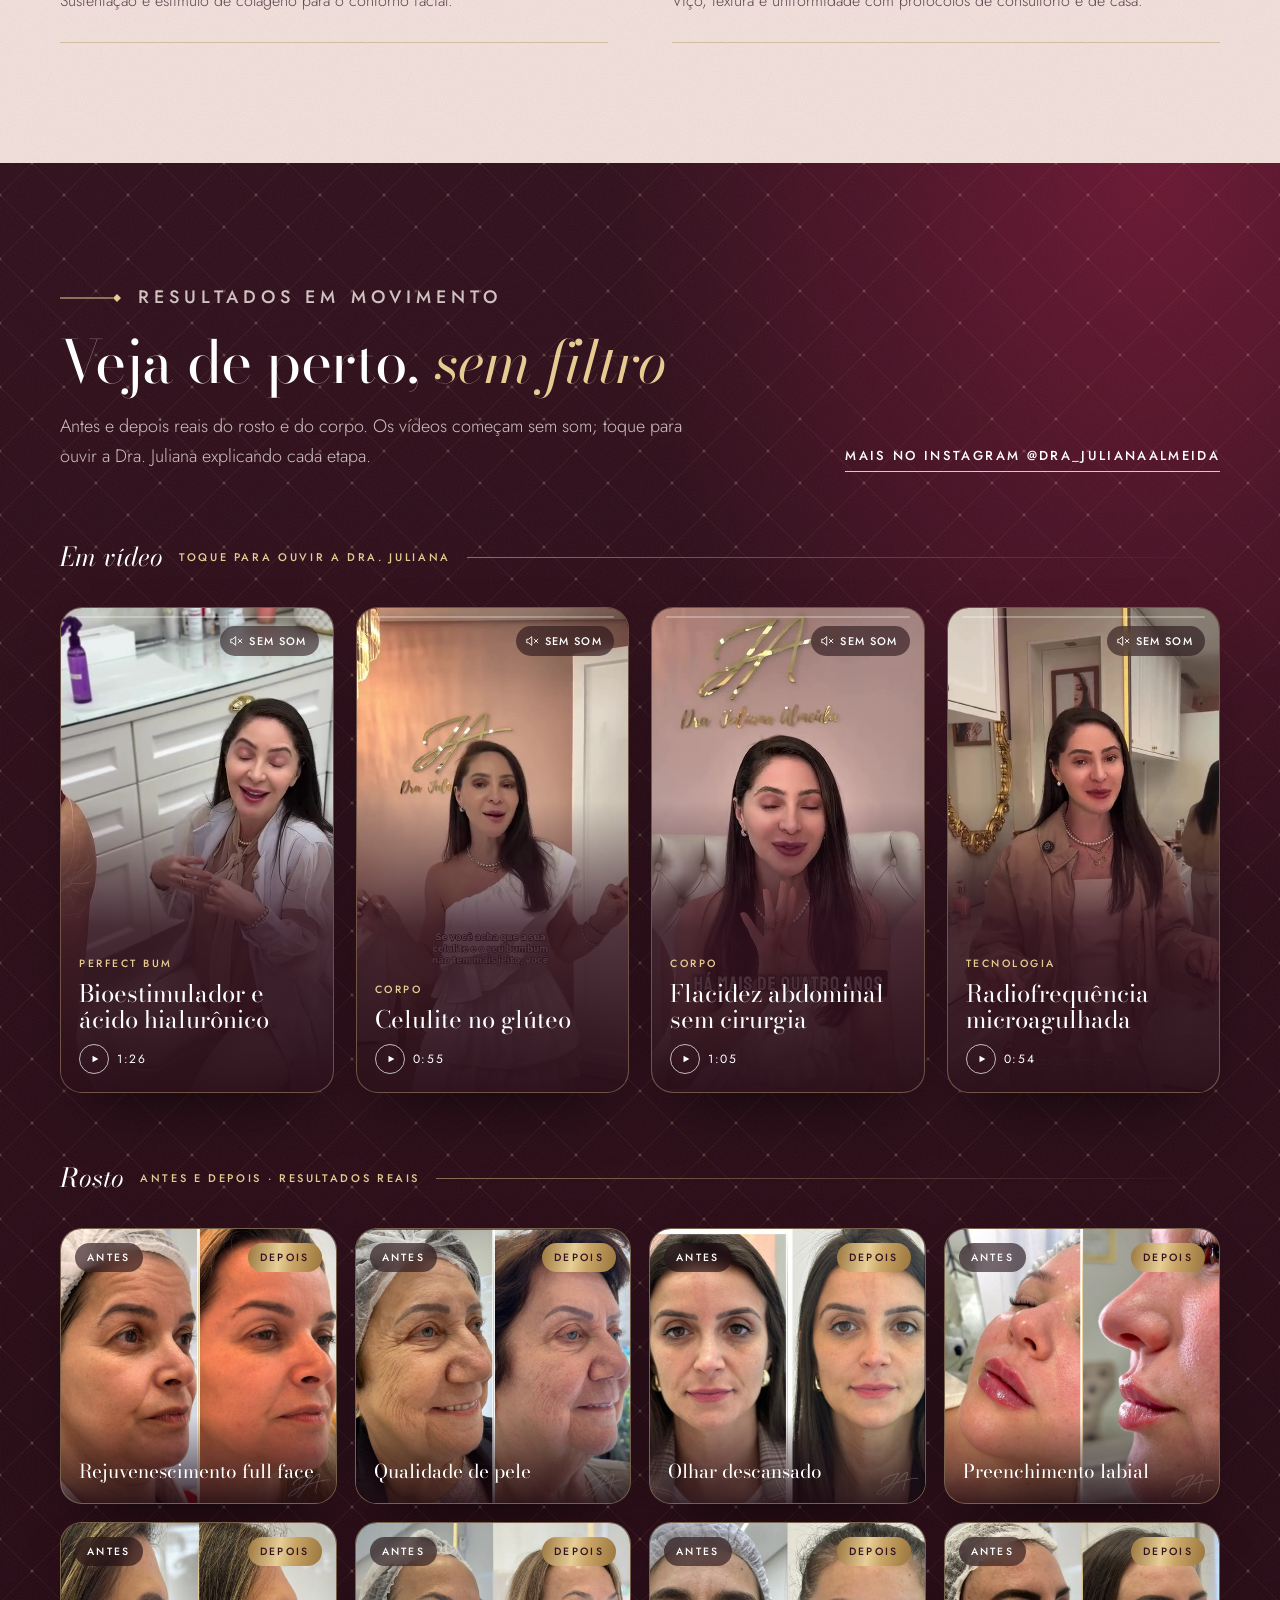
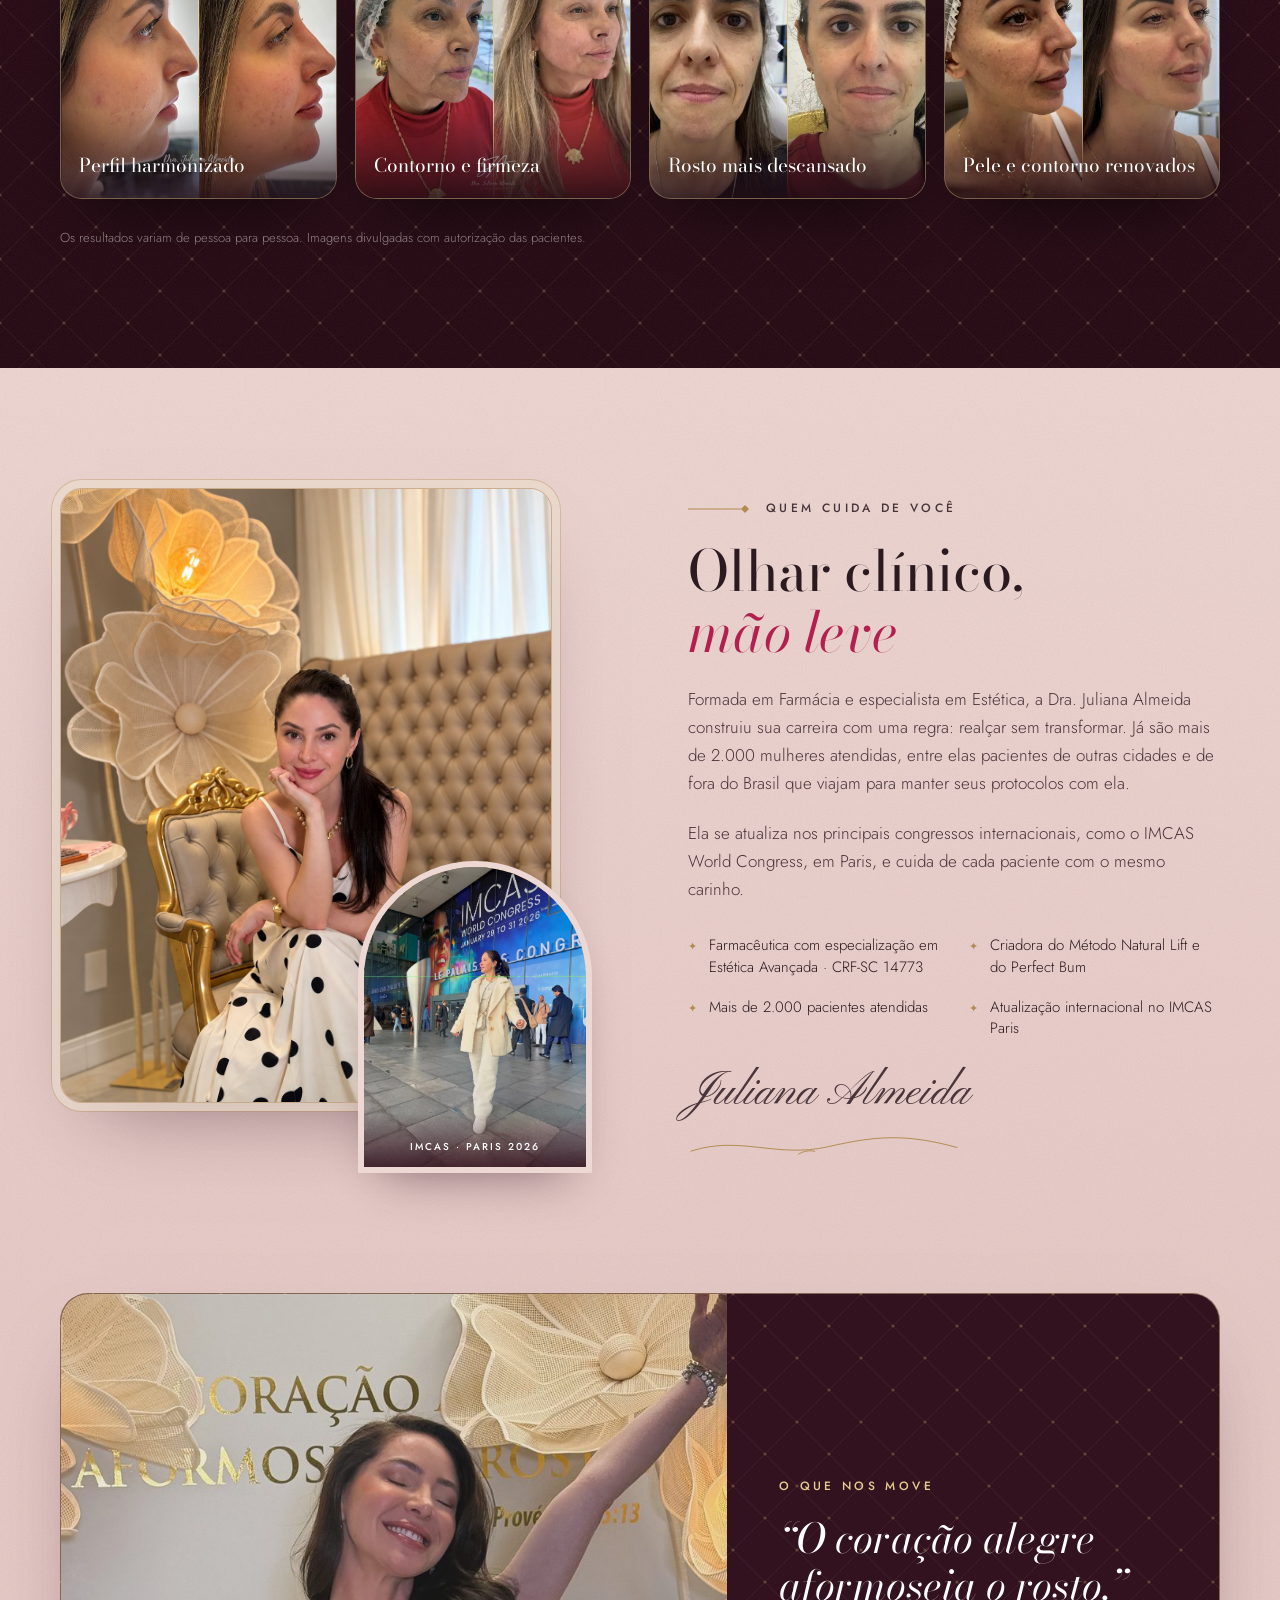
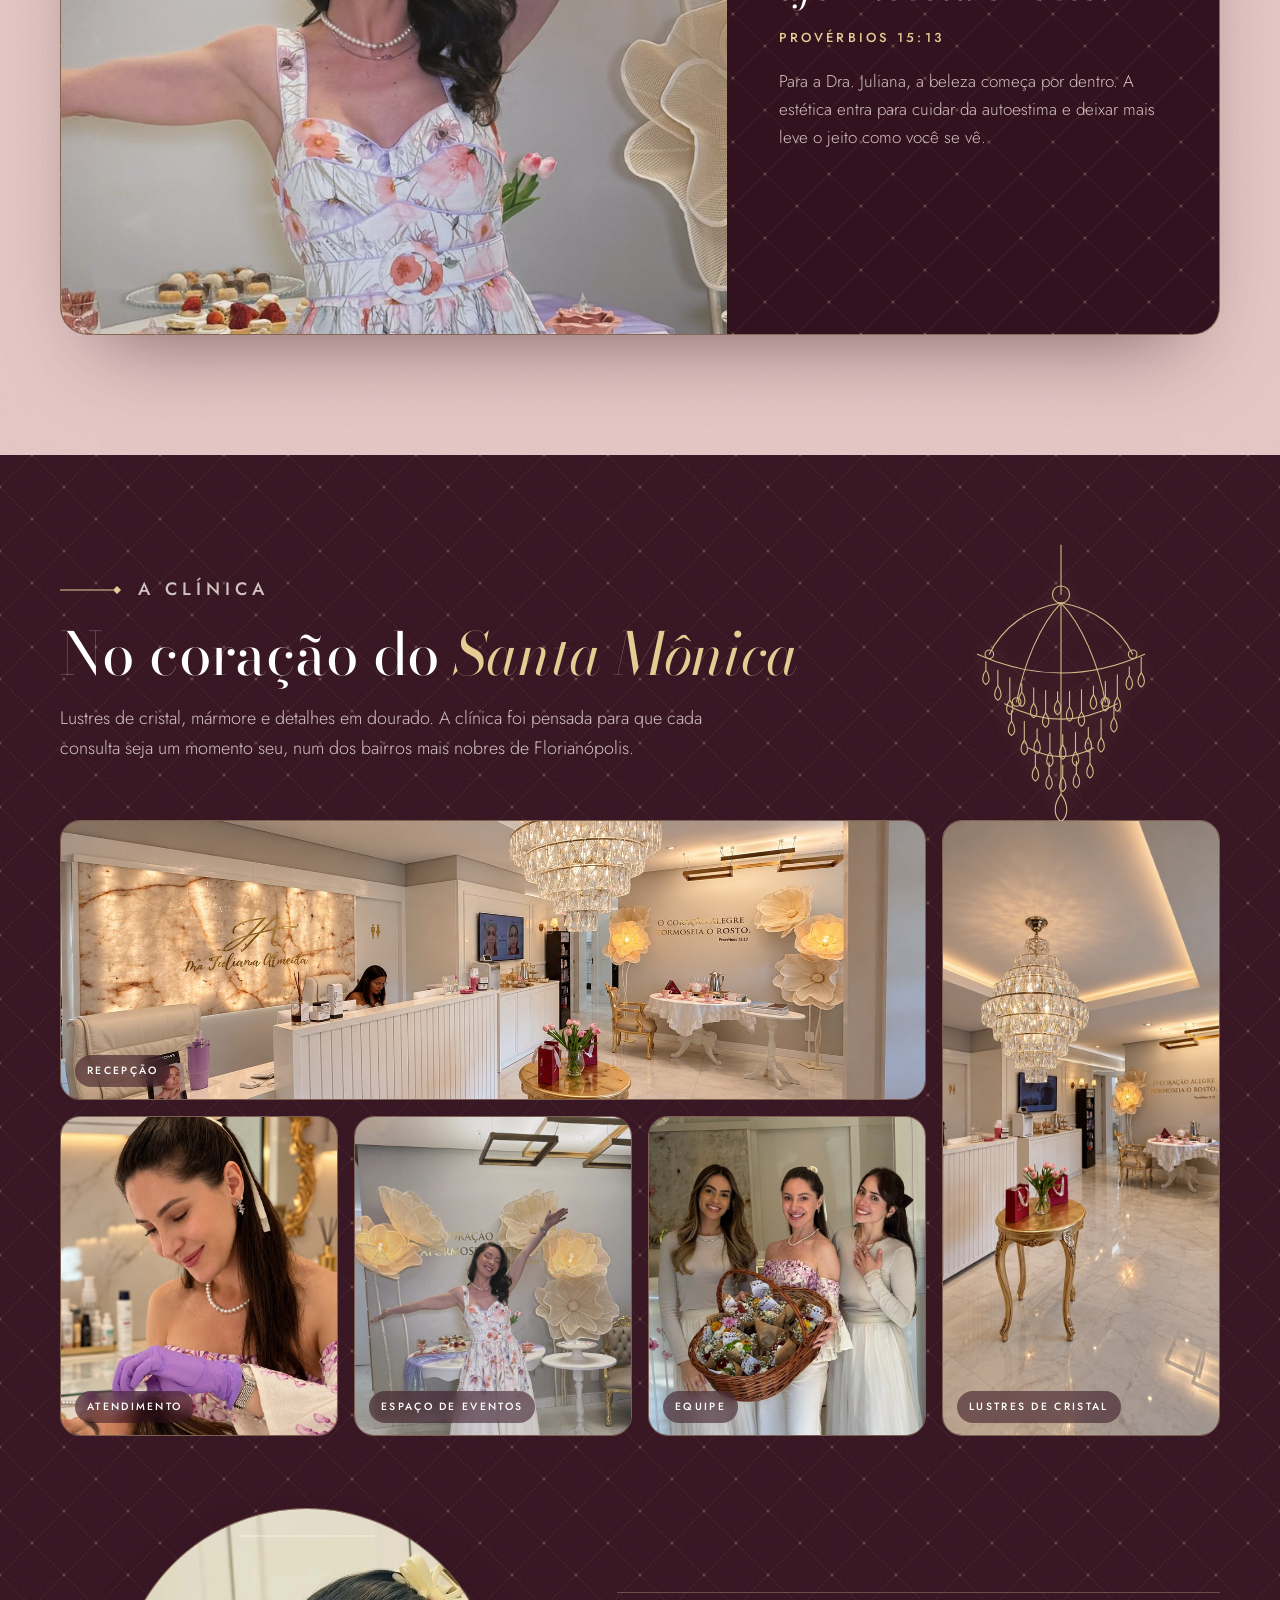
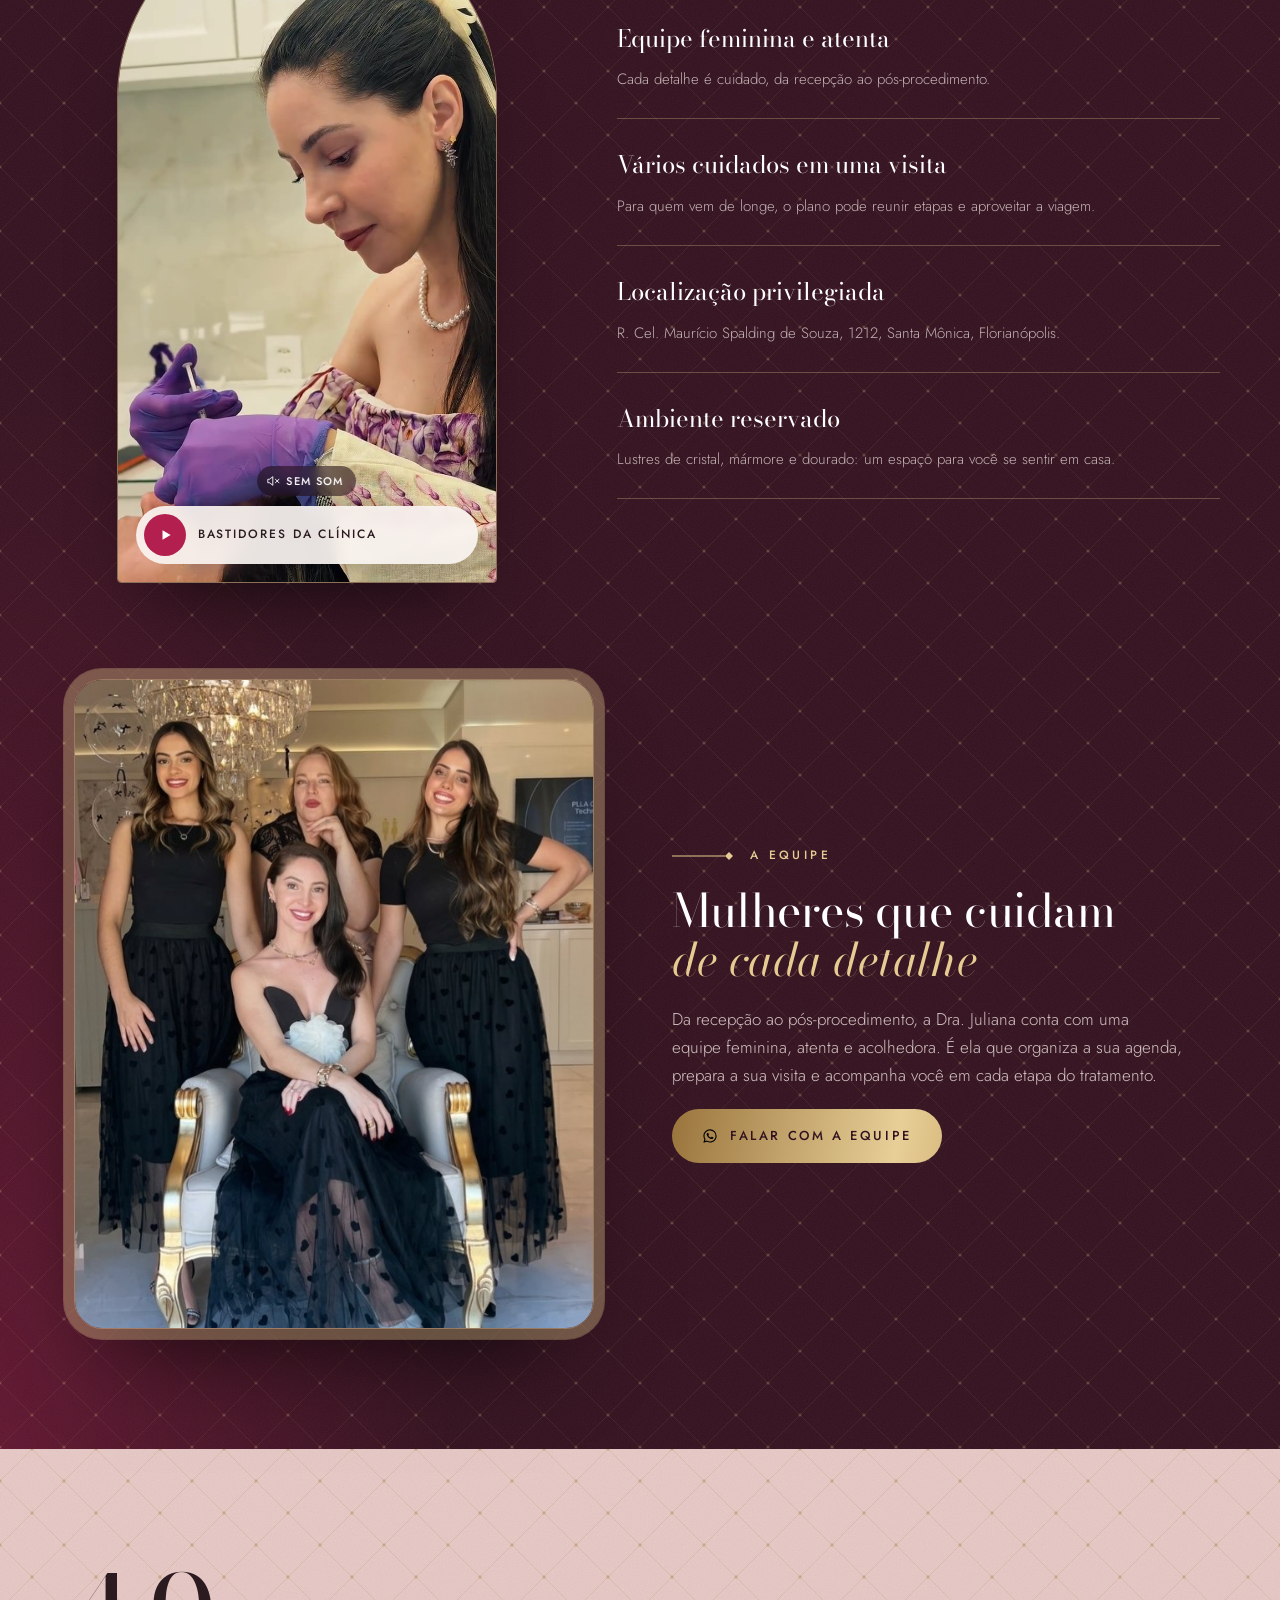
==== commit 3ce47043: "claude v2.2: pool de vídeos volta ao início dos resultados, com barra de progresso estilo stories Co" ====
--- a/index.html
+++ b/index.html
@@ -190,7 +190,7 @@
     <div class="wrap pb-grid">
       <div class="vplayer pb-video" data-src="videos/perfect-bum.mp4">
         <video muted loop playsinline preload="none" poster="img/poster-perfect-bum.jpg"></video>
-        <span class="vp-mute" aria-hidden="true"><svg viewBox="0 0 24 24" fill="none" stroke="currentColor" stroke-width="1.6" stroke-linecap="round" stroke-linejoin="round"><path d="M11 5 6 9H3v6h3l5 4z"/><path d="m22 9-6 6M16 9l6 6"/></svg>Sem som</span><span class="vp-spin" aria-hidden="true"></span>
+        <span class="vp-mute" aria-hidden="true"><svg viewBox="0 0 24 24" fill="none" stroke="currentColor" stroke-width="1.6" stroke-linecap="round" stroke-linejoin="round"><path d="M11 5 6 9H3v6h3l5 4z"/><path d="m22 9-6 6M16 9l6 6"/></svg>Sem som</span><span class="vp-spin" aria-hidden="true"></span><span class="vp-bar" aria-hidden="true"><i></i></span>
         <button class="vp-overlay" aria-label="Assistir com som: Dra. Juliana explicando o Perfect Bum"><span class="play"><i><svg><use href="#i-play"/></svg></i><span>Assistir com som</span></span></button>
       </div>
       <div class="pb-copy">
@@ -301,6 +301,13 @@
         </div>
         <a class="link-gold" href="https://www.instagram.com/dra_julianaalmeida/" target="_blank" rel="noopener">Mais no Instagram @dra_julianaalmeida</a>
       </div>
+      <p class="sub-label">Em vídeo <small>Toque para ouvir a Dra. Juliana</small></p>
+      <div class="reels">
+        <div class="reel vplayer" data-src="videos/perfect-bum.mp4"><video muted loop playsinline preload="none" poster="img/poster-perfect-bum.jpg"></video><span class="vp-mute" aria-hidden="true"><svg viewBox="0 0 24 24" fill="none" stroke="currentColor" stroke-width="1.6" stroke-linecap="round" stroke-linejoin="round"><path d="M11 5 6 9H3v6h3l5 4z"/><path d="m22 9-6 6M16 9l6 6"/></svg>Sem som</span><span class="vp-spin" aria-hidden="true"></span><span class="vp-bar" aria-hidden="true"><i></i></span><button class="vp-overlay" aria-label="Assistir com som: Bioestimulador e ácido hialurônico"><span class="reel-info"><small>Perfect Bum</small><b>Bioestimulador e ácido hialurônico</b><span class="mini-play"><i><svg><use href="#i-play"/></svg></i>1:26</span></span></button></div>
+        <div class="reel vplayer" data-src="videos/celulite.mp4"><video muted loop playsinline preload="none" poster="img/poster-celulite.jpg"></video><span class="vp-mute" aria-hidden="true"><svg viewBox="0 0 24 24" fill="none" stroke="currentColor" stroke-width="1.6" stroke-linecap="round" stroke-linejoin="round"><path d="M11 5 6 9H3v6h3l5 4z"/><path d="m22 9-6 6M16 9l6 6"/></svg>Sem som</span><span class="vp-spin" aria-hidden="true"></span><span class="vp-bar" aria-hidden="true"><i></i></span><button class="vp-overlay" aria-label="Assistir com som: Celulite no glúteo"><span class="reel-info"><small>Corpo</small><b>Celulite no glúteo</b><span class="mini-play"><i><svg><use href="#i-play"/></svg></i>0:55</span></span></button></div>
+        <div class="reel vplayer" data-src="videos/flacidez-abdominal.mp4"><video muted loop playsinline preload="none" poster="img/poster-flacidez.jpg"></video><span class="vp-mute" aria-hidden="true"><svg viewBox="0 0 24 24" fill="none" stroke="currentColor" stroke-width="1.6" stroke-linecap="round" stroke-linejoin="round"><path d="M11 5 6 9H3v6h3l5 4z"/><path d="m22 9-6 6M16 9l6 6"/></svg>Sem som</span><span class="vp-spin" aria-hidden="true"></span><span class="vp-bar" aria-hidden="true"><i></i></span><button class="vp-overlay" aria-label="Assistir com som: Flacidez abdominal sem cirurgia"><span class="reel-info"><small>Corpo</small><b>Flacidez abdominal sem cirurgia</b><span class="mini-play"><i><svg><use href="#i-play"/></svg></i>1:05</span></span></button></div>
+        <div class="reel vplayer" data-src="videos/radiofrequencia.mp4"><video muted loop playsinline preload="none" poster="img/poster-radiofrequencia.jpg"></video><span class="vp-mute" aria-hidden="true"><svg viewBox="0 0 24 24" fill="none" stroke="currentColor" stroke-width="1.6" stroke-linecap="round" stroke-linejoin="round"><path d="M11 5 6 9H3v6h3l5 4z"/><path d="m22 9-6 6M16 9l6 6"/></svg>Sem som</span><span class="vp-spin" aria-hidden="true"></span><span class="vp-bar" aria-hidden="true"><i></i></span><button class="vp-overlay" aria-label="Assistir com som: Radiofrequência microagulhada"><span class="reel-info"><small>Tecnologia</small><b>Radiofrequência microagulhada</b><span class="mini-play"><i><svg><use href="#i-play"/></svg></i>0:54</span></span></button></div>
+      </div>
       <p class="sub-label">Rosto <small>Antes e depois · resultados reais</small></p>
       <div class="ba-grid">
         <figure class="ba"><span class="chip l">Antes</span><span class="chip r">Depois</span><img src="img/ba-1.jpg" alt="Antes e depois: rejuvenescimento facial, paciente em três quartos" loading="lazy"><figcaption>Rejuvenescimento full face</figcaption></figure>
@@ -311,13 +318,6 @@
         <figure class="ba"><span class="chip l">Antes</span><span class="chip r">Depois</span><img src="img/passaporte-1.jpg" alt="Antes e depois do Passaporte JA: paciente de perfil com contorno facial mais definido" loading="lazy"><figcaption>Contorno e firmeza</figcaption></figure>
         <figure class="ba"><span class="chip l">Antes</span><span class="chip r">Depois</span><img src="img/passaporte-2.jpg" alt="Antes e depois do Passaporte JA: paciente de frente com aparência mais descansada" loading="lazy"><figcaption>Rosto mais descansado</figcaption></figure>
         <figure class="ba"><span class="chip l">Antes</span><span class="chip r">Depois</span><img src="img/passaporte-3.jpg" alt="Antes e depois do Passaporte JA: paciente em três quartos com pele e contorno renovados" loading="lazy"><figcaption>Pele e contorno renovados</figcaption></figure>
-      </div>
-      <p class="sub-label">Corpo <small>em vídeo, com a Dra. Juliana</small></p>
-      <div class="reels">
-        <div class="reel vplayer" data-src="videos/perfect-bum.mp4"><video muted loop playsinline preload="none" poster="img/poster-perfect-bum.jpg"></video><span class="vp-mute" aria-hidden="true"><svg viewBox="0 0 24 24" fill="none" stroke="currentColor" stroke-width="1.6" stroke-linecap="round" stroke-linejoin="round"><path d="M11 5 6 9H3v6h3l5 4z"/><path d="m22 9-6 6M16 9l6 6"/></svg>Sem som</span><span class="vp-spin" aria-hidden="true"></span><button class="vp-overlay" aria-label="Assistir com som: Bioestimulador e ácido hialurônico"><span class="reel-info"><small>Perfect Bum</small><b>Bioestimulador e ácido hialurônico</b><span class="mini-play"><i><svg><use href="#i-play"/></svg></i>1:26</span></span></button></div>
-        <div class="reel vplayer" data-src="videos/celulite.mp4"><video muted loop playsinline preload="none" poster="img/poster-celulite.jpg"></video><span class="vp-mute" aria-hidden="true"><svg viewBox="0 0 24 24" fill="none" stroke="currentColor" stroke-width="1.6" stroke-linecap="round" stroke-linejoin="round"><path d="M11 5 6 9H3v6h3l5 4z"/><path d="m22 9-6 6M16 9l6 6"/></svg>Sem som</span><span class="vp-spin" aria-hidden="true"></span><button class="vp-overlay" aria-label="Assistir com som: Celulite no glúteo"><span class="reel-info"><small>Corpo</small><b>Celulite no glúteo</b><span class="mini-play"><i><svg><use href="#i-play"/></svg></i>0:55</span></span></button></div>
-        <div class="reel vplayer" data-src="videos/flacidez-abdominal.mp4"><video muted loop playsinline preload="none" poster="img/poster-flacidez.jpg"></video><span class="vp-mute" aria-hidden="true"><svg viewBox="0 0 24 24" fill="none" stroke="currentColor" stroke-width="1.6" stroke-linecap="round" stroke-linejoin="round"><path d="M11 5 6 9H3v6h3l5 4z"/><path d="m22 9-6 6M16 9l6 6"/></svg>Sem som</span><span class="vp-spin" aria-hidden="true"></span><button class="vp-overlay" aria-label="Assistir com som: Flacidez abdominal sem cirurgia"><span class="reel-info"><small>Corpo</small><b>Flacidez abdominal sem cirurgia</b><span class="mini-play"><i><svg><use href="#i-play"/></svg></i>1:05</span></span></button></div>
-        <div class="reel vplayer" data-src="videos/radiofrequencia.mp4"><video muted loop playsinline preload="none" poster="img/poster-radiofrequencia.jpg"></video><span class="vp-mute" aria-hidden="true"><svg viewBox="0 0 24 24" fill="none" stroke="currentColor" stroke-width="1.6" stroke-linecap="round" stroke-linejoin="round"><path d="M11 5 6 9H3v6h3l5 4z"/><path d="m22 9-6 6M16 9l6 6"/></svg>Sem som</span><span class="vp-spin" aria-hidden="true"></span><button class="vp-overlay" aria-label="Assistir com som: Radiofrequência microagulhada"><span class="reel-info"><small>Tecnologia</small><b>Radiofrequência microagulhada</b><span class="mini-play"><i><svg><use href="#i-play"/></svg></i>0:54</span></span></button></div>
       </div>
       <p class="disclaimer">Os resultados variam de pessoa para pessoa. Imagens divulgadas com autorização das pacientes.</p>
     </div>
@@ -378,7 +378,7 @@
         <figure><img src="img/equipe-flores.jpg" alt="Dra. Juliana e equipe com cesta de flores na recepção" loading="lazy" style="object-position:50% 25%"><figcaption>Equipe</figcaption></figure>
       </div>
       <div class="clinic-grid">
-        <div class="vplayer bastidores" data-src="videos/bastidores.mp4"><video muted loop playsinline preload="none" poster="img/poster-bastidores.jpg"></video><span class="vp-mute" aria-hidden="true"><svg viewBox="0 0 24 24" fill="none" stroke="currentColor" stroke-width="1.6" stroke-linecap="round" stroke-linejoin="round"><path d="M11 5 6 9H3v6h3l5 4z"/><path d="m22 9-6 6M16 9l6 6"/></svg>Sem som</span><span class="vp-spin" aria-hidden="true"></span><button class="vp-overlay" aria-label="Assistir com som: bastidores da clínica"><span class="play"><i><svg><use href="#i-play"/></svg></i><span>Bastidores da clínica</span></span></button></div>
+        <div class="vplayer bastidores" data-src="videos/bastidores.mp4"><video muted loop playsinline preload="none" poster="img/poster-bastidores.jpg"></video><span class="vp-mute" aria-hidden="true"><svg viewBox="0 0 24 24" fill="none" stroke="currentColor" stroke-width="1.6" stroke-linecap="round" stroke-linejoin="round"><path d="M11 5 6 9H3v6h3l5 4z"/><path d="m22 9-6 6M16 9l6 6"/></svg>Sem som</span><span class="vp-spin" aria-hidden="true"></span><span class="vp-bar" aria-hidden="true"><i></i></span><button class="vp-overlay" aria-label="Assistir com som: bastidores da clínica"><span class="play"><i><svg><use href="#i-play"/></svg></i><span>Bastidores da clínica</span></span></button></div>
         <div class="clinic-points">
           <div><b>Equipe feminina e atenta</b><span>Cada detalhe é cuidado, da recepção ao pós-procedimento.</span></div>
           <div><b>Vários cuidados em uma visita</b><span>Para quem vem de longe, o plano pode reunir etapas e aproveitar a viagem.</span></div>
--- a/assets/site.css
+++ b/assets/site.css
@@ -226,6 +226,11 @@
 .vplayer.is-active .vp-mute{display:none}
 .vp-spin{position:absolute;left:50%;top:50%;z-index:4;width:44px;height:44px;margin:-22px 0 0 -22px;border-radius:50%;border:2px solid rgba(255,255,255,.25);border-top-color:var(--gold-hi);animation:spin .8s linear infinite;display:none;pointer-events:none}
 .vplayer.is-loading .vp-spin{display:block}
+.vp-bar{position:absolute;left:14px;right:14px;top:8px;height:2px;border-radius:2px;background:rgba(255,255,255,.28);z-index:3;overflow:hidden;pointer-events:none}
+.vp-bar i{display:block;height:100%;width:100%;background:var(--gold-hi);transform-origin:left;transform:scaleX(0)}
+.vplayer.is-active .vp-bar{display:none}
+.reel .vp-mute{top:18px}
+.bastidores .vp-bar{left:32%;right:32%;top:26px}
 /* play pill */
 .play{display:flex;align-items:center;gap:12px;background:rgba(251,246,242,.92);color:var(--ink);border-radius:999px;padding:8px 18px 8px 8px;backdrop-filter:blur(6px)}
 .play i{width:42px;height:42px;border-radius:50%;background:var(--raspberry);display:grid;place-items:center;flex:none}
